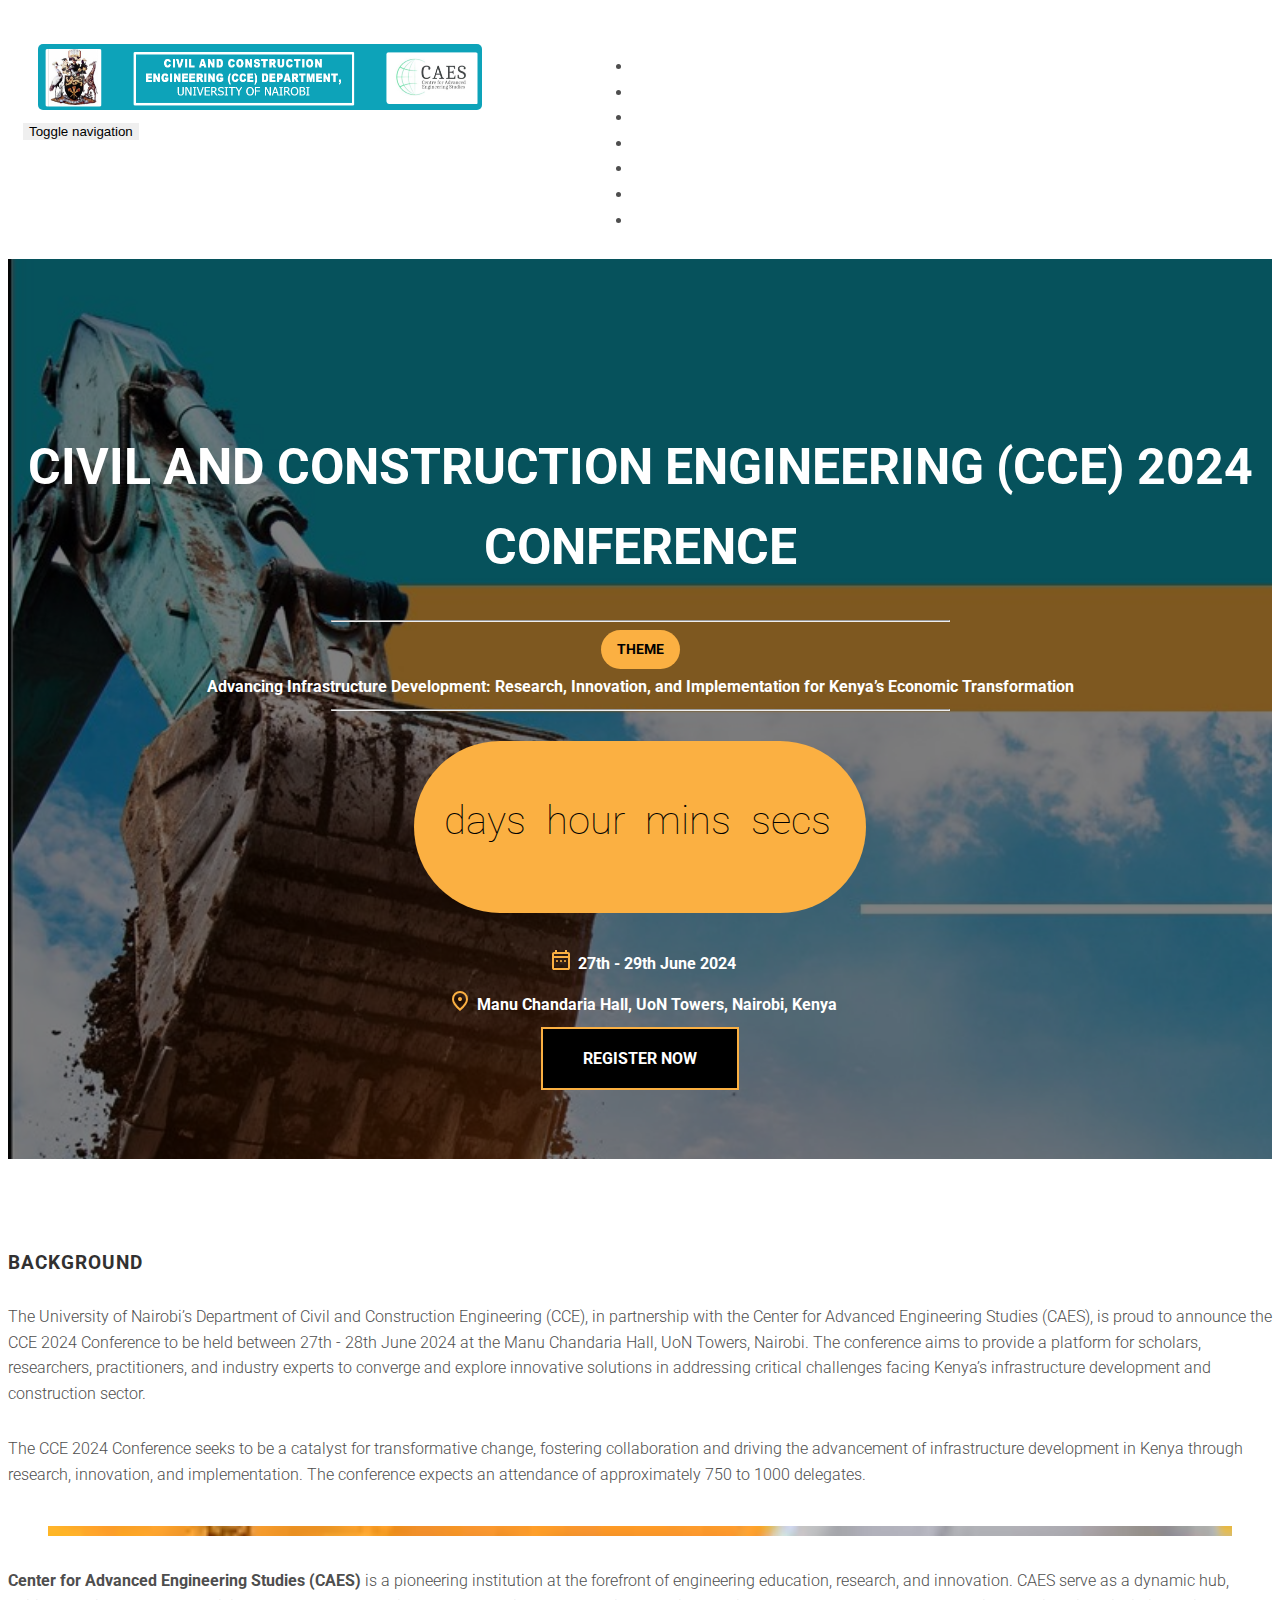
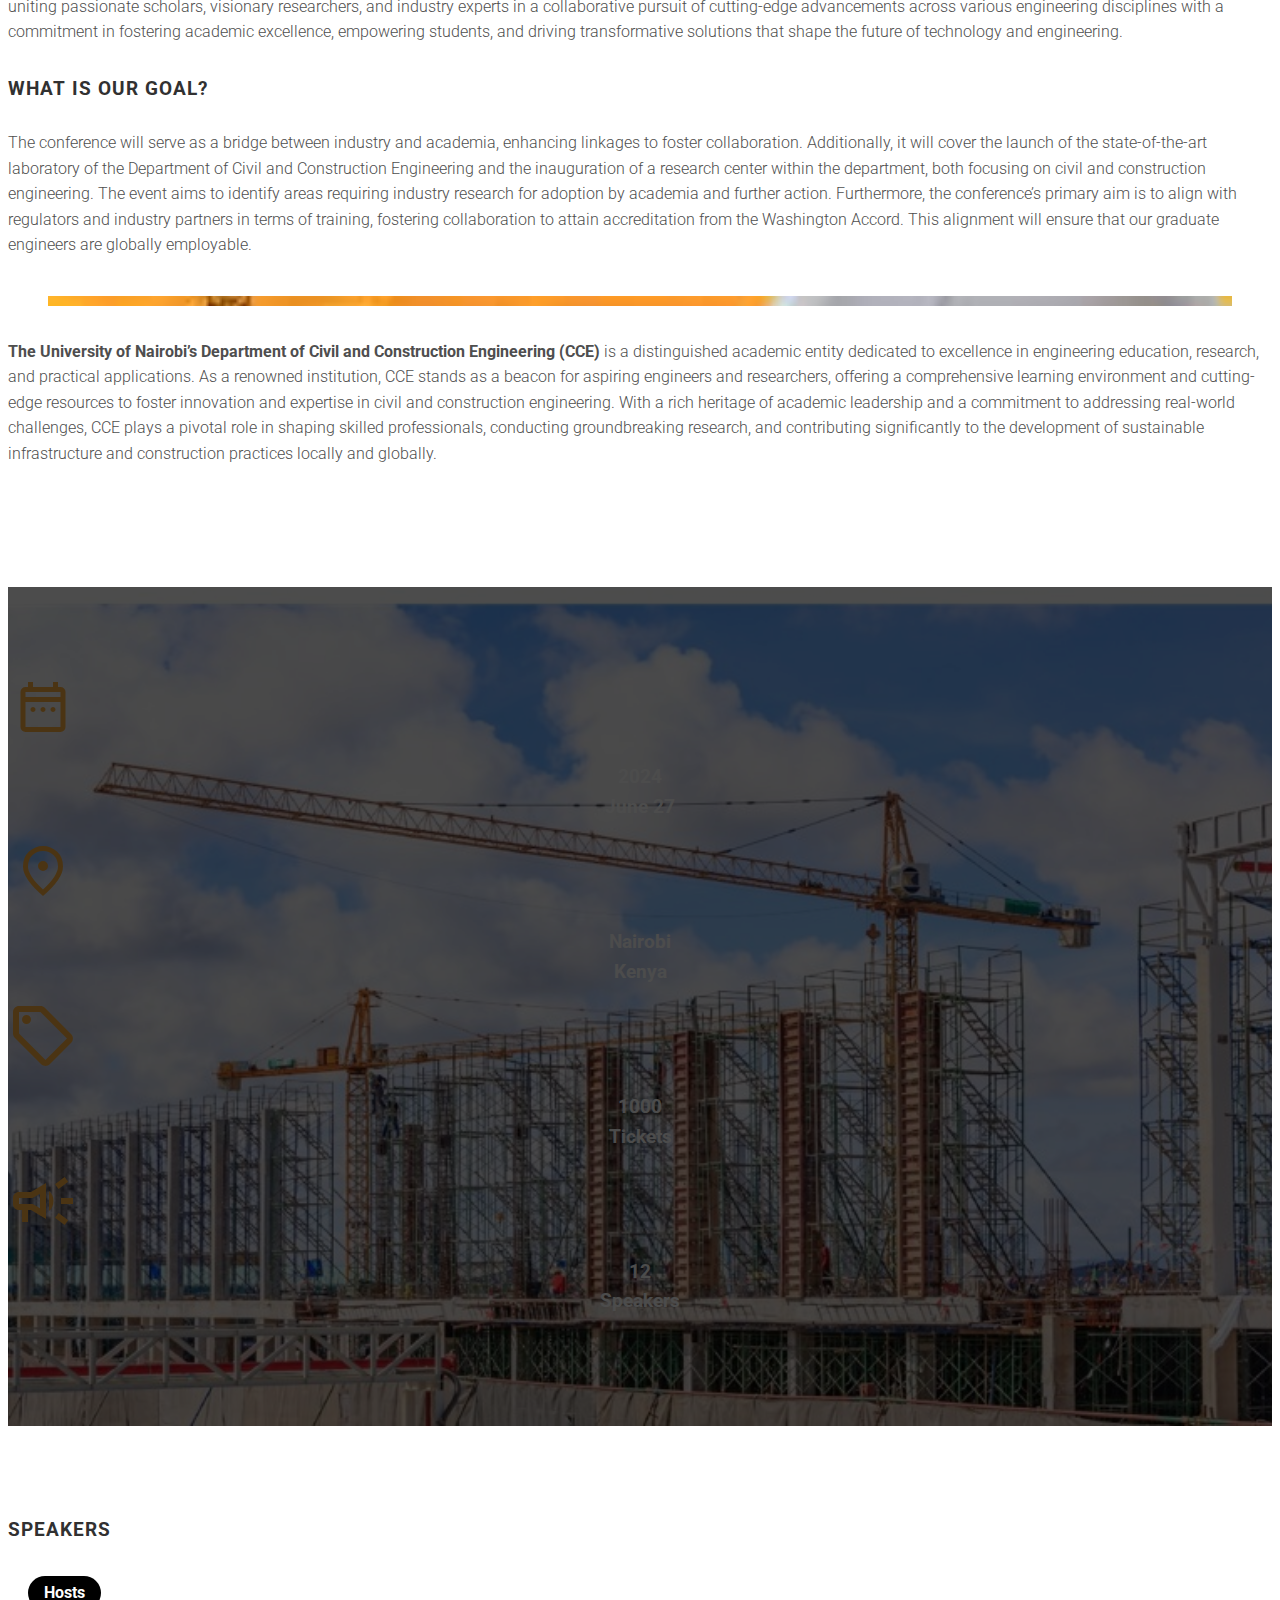
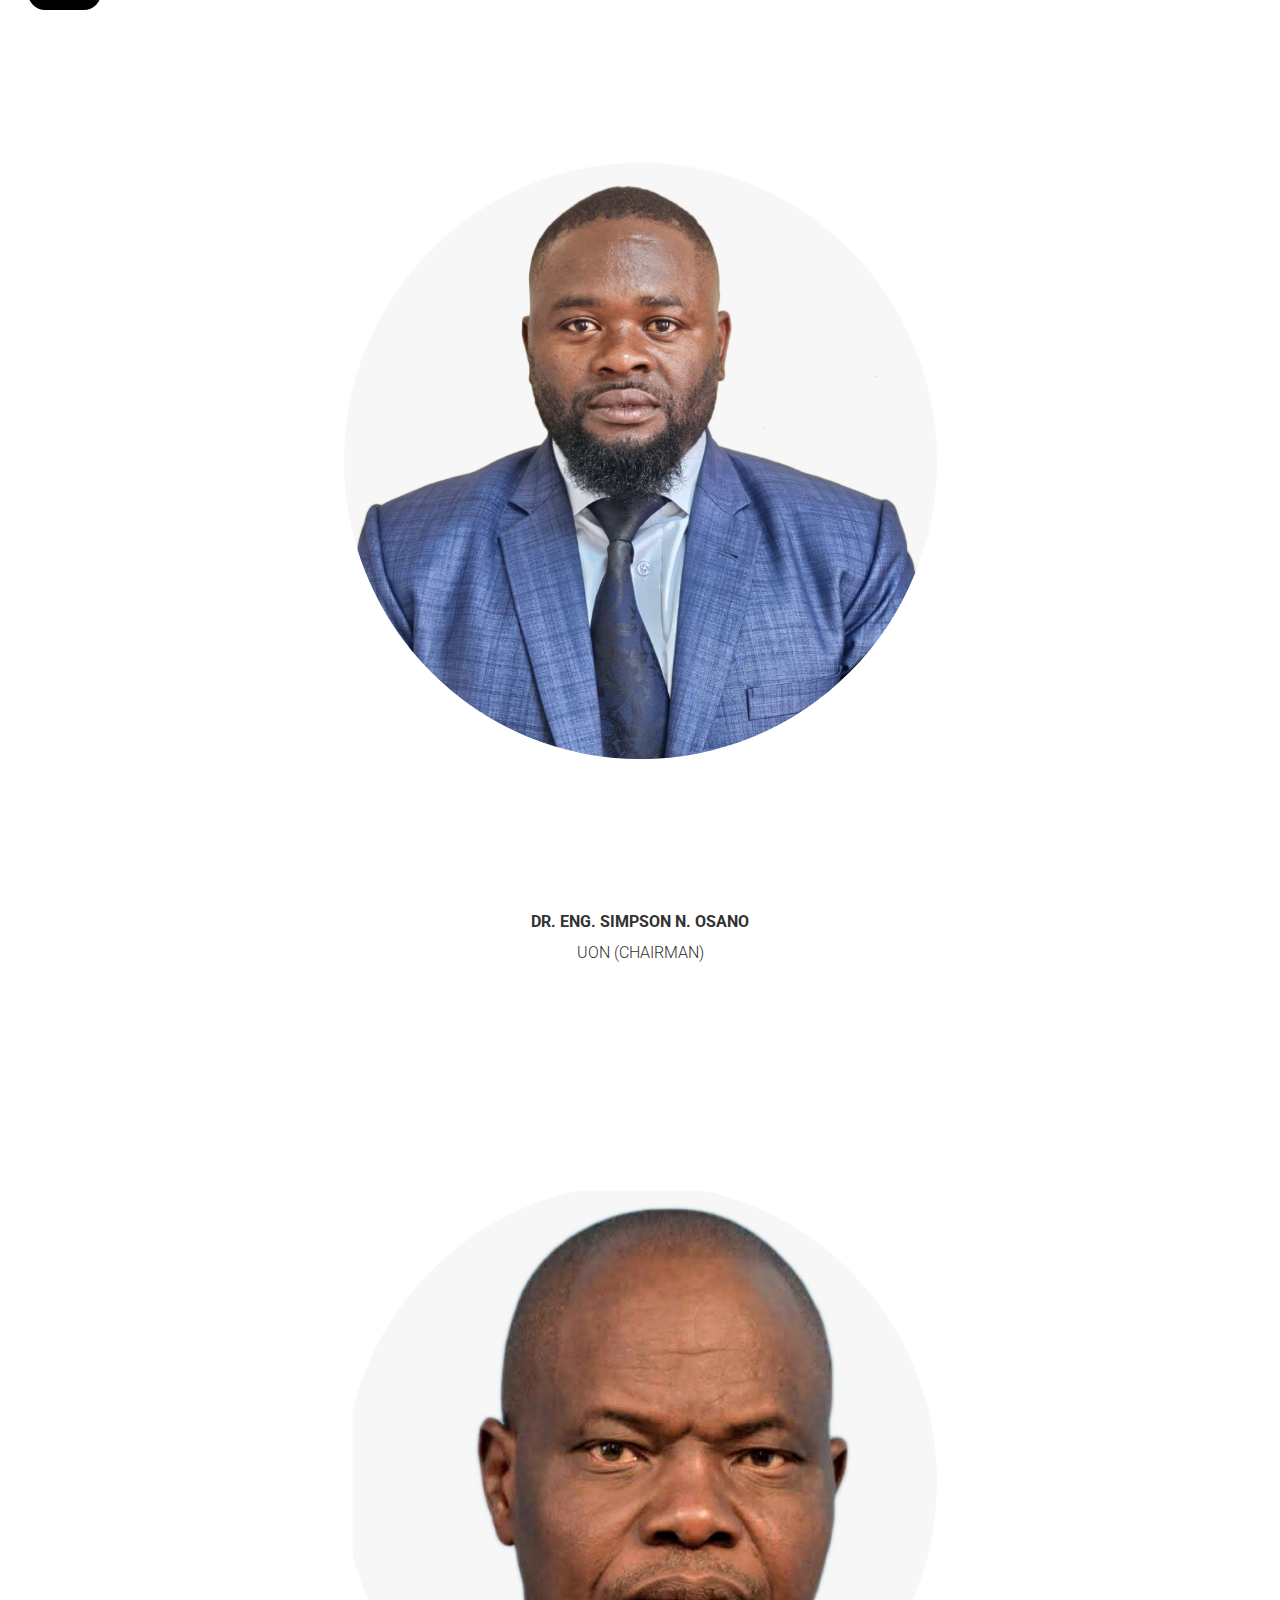
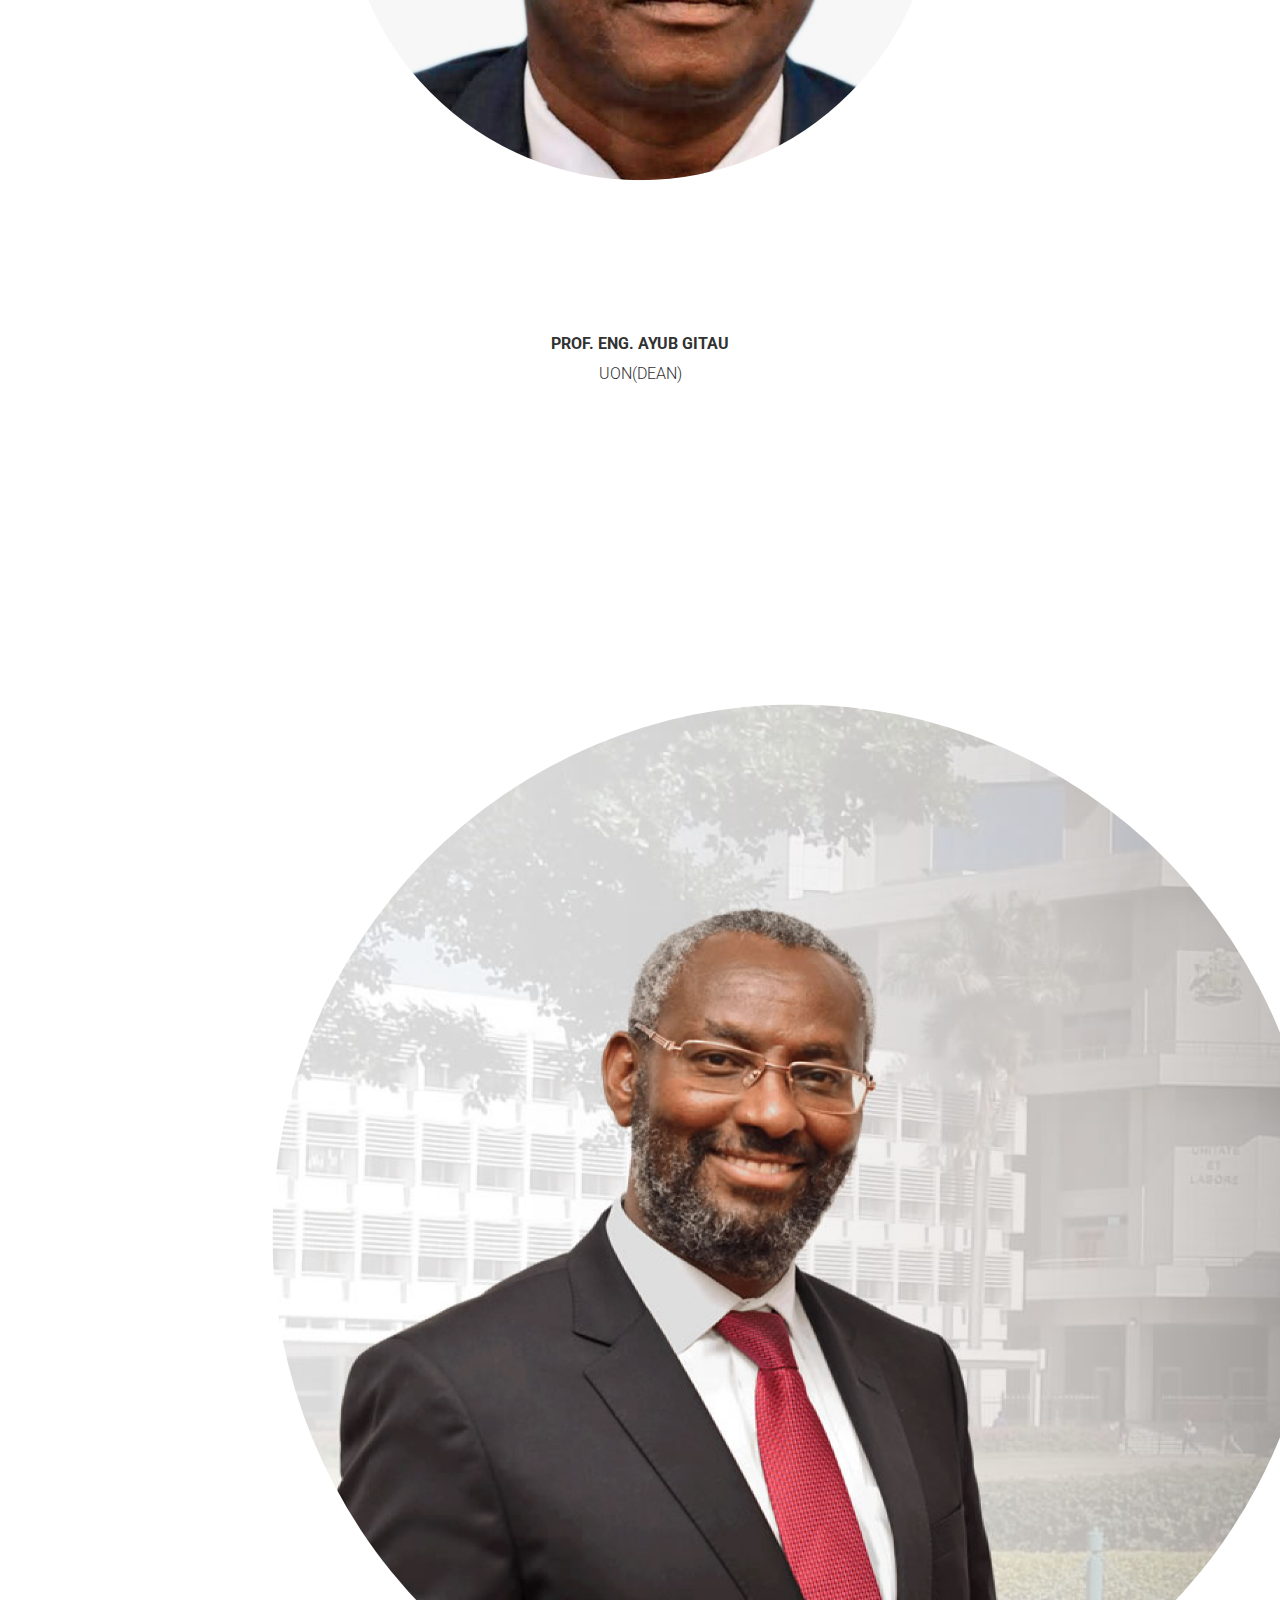
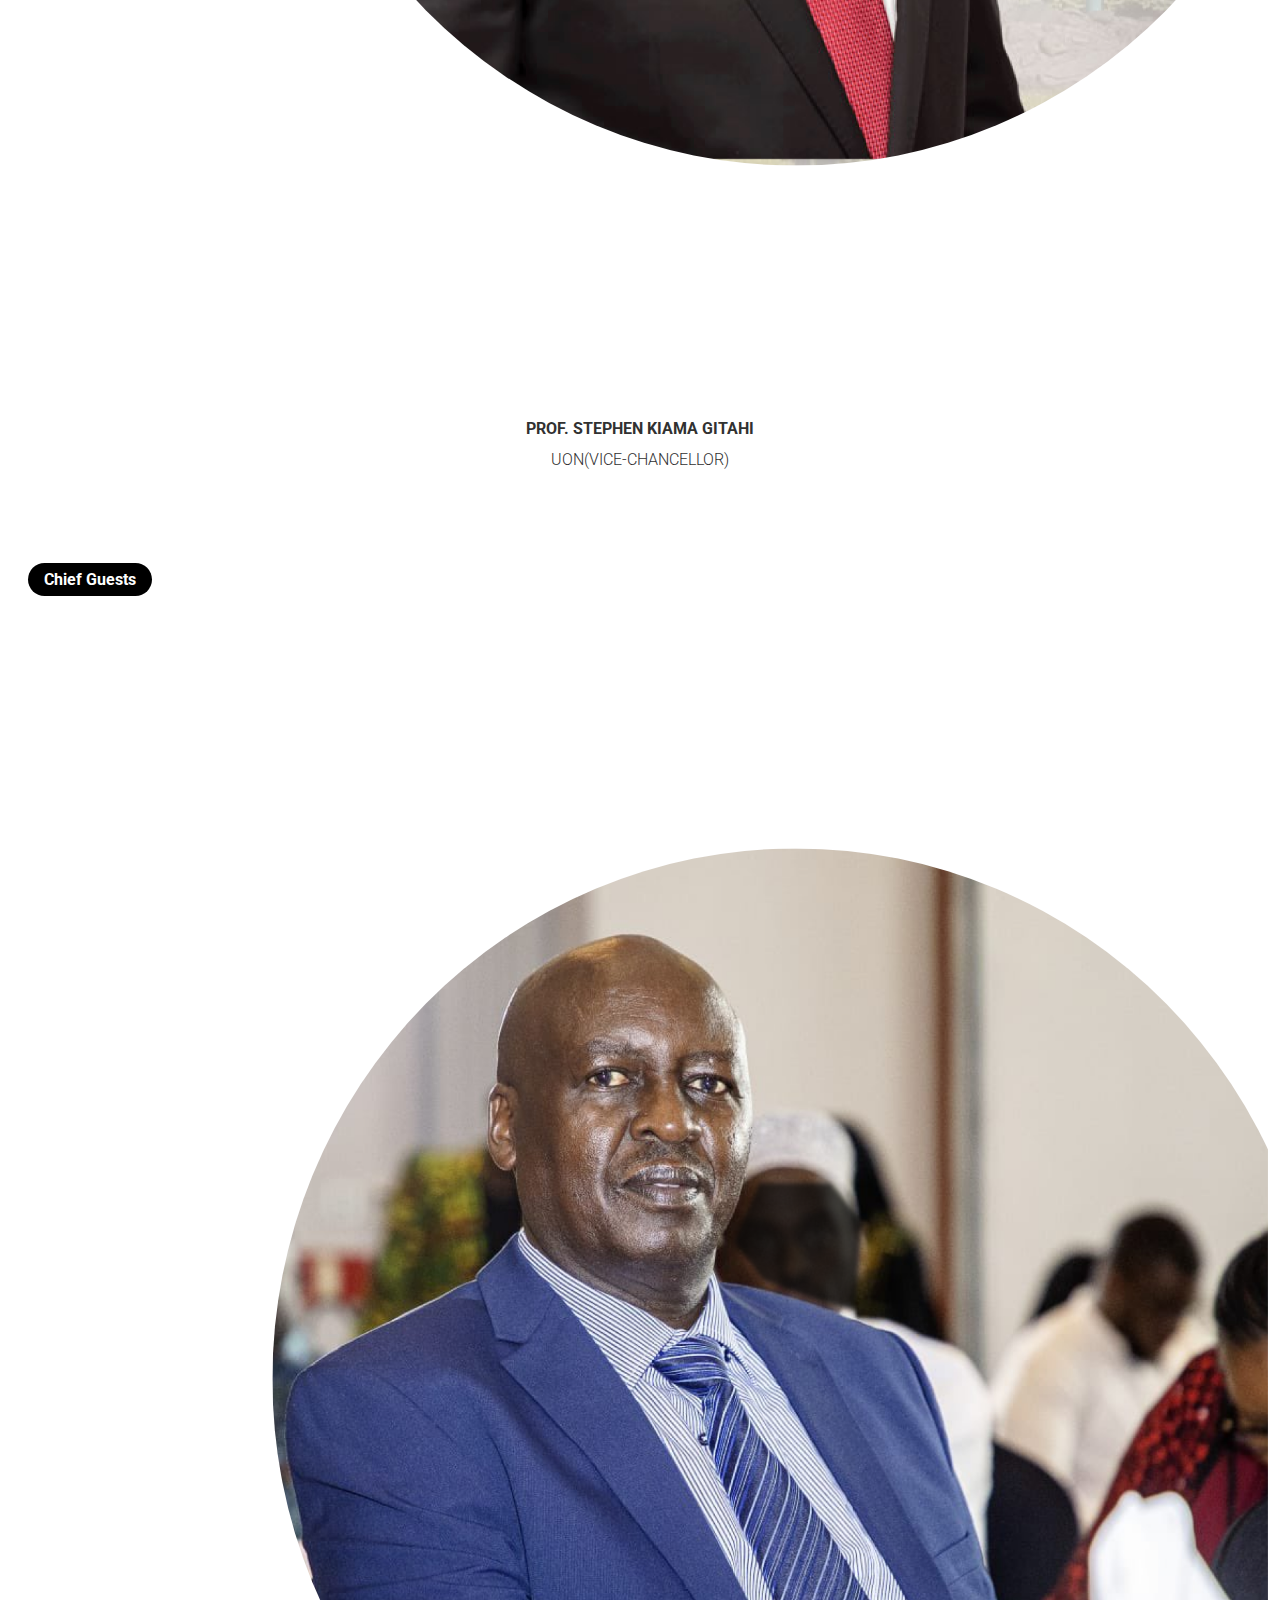
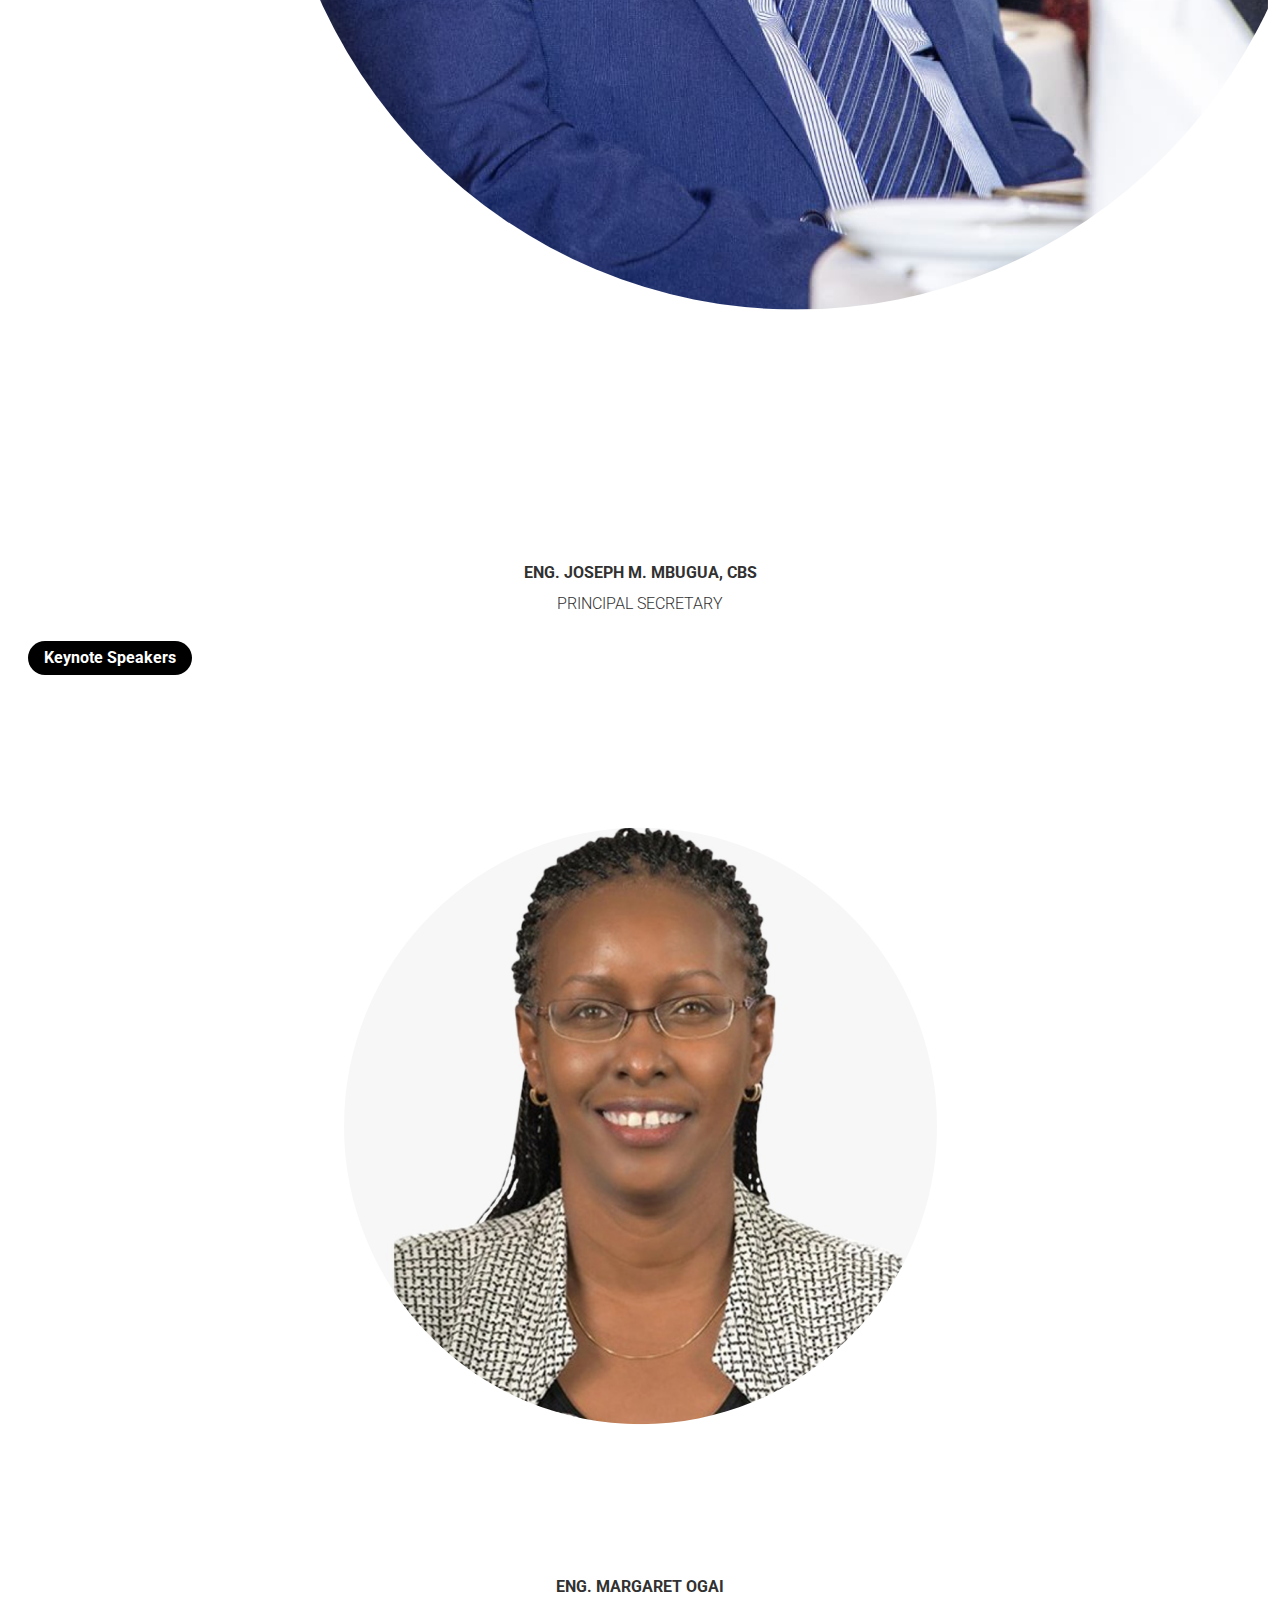
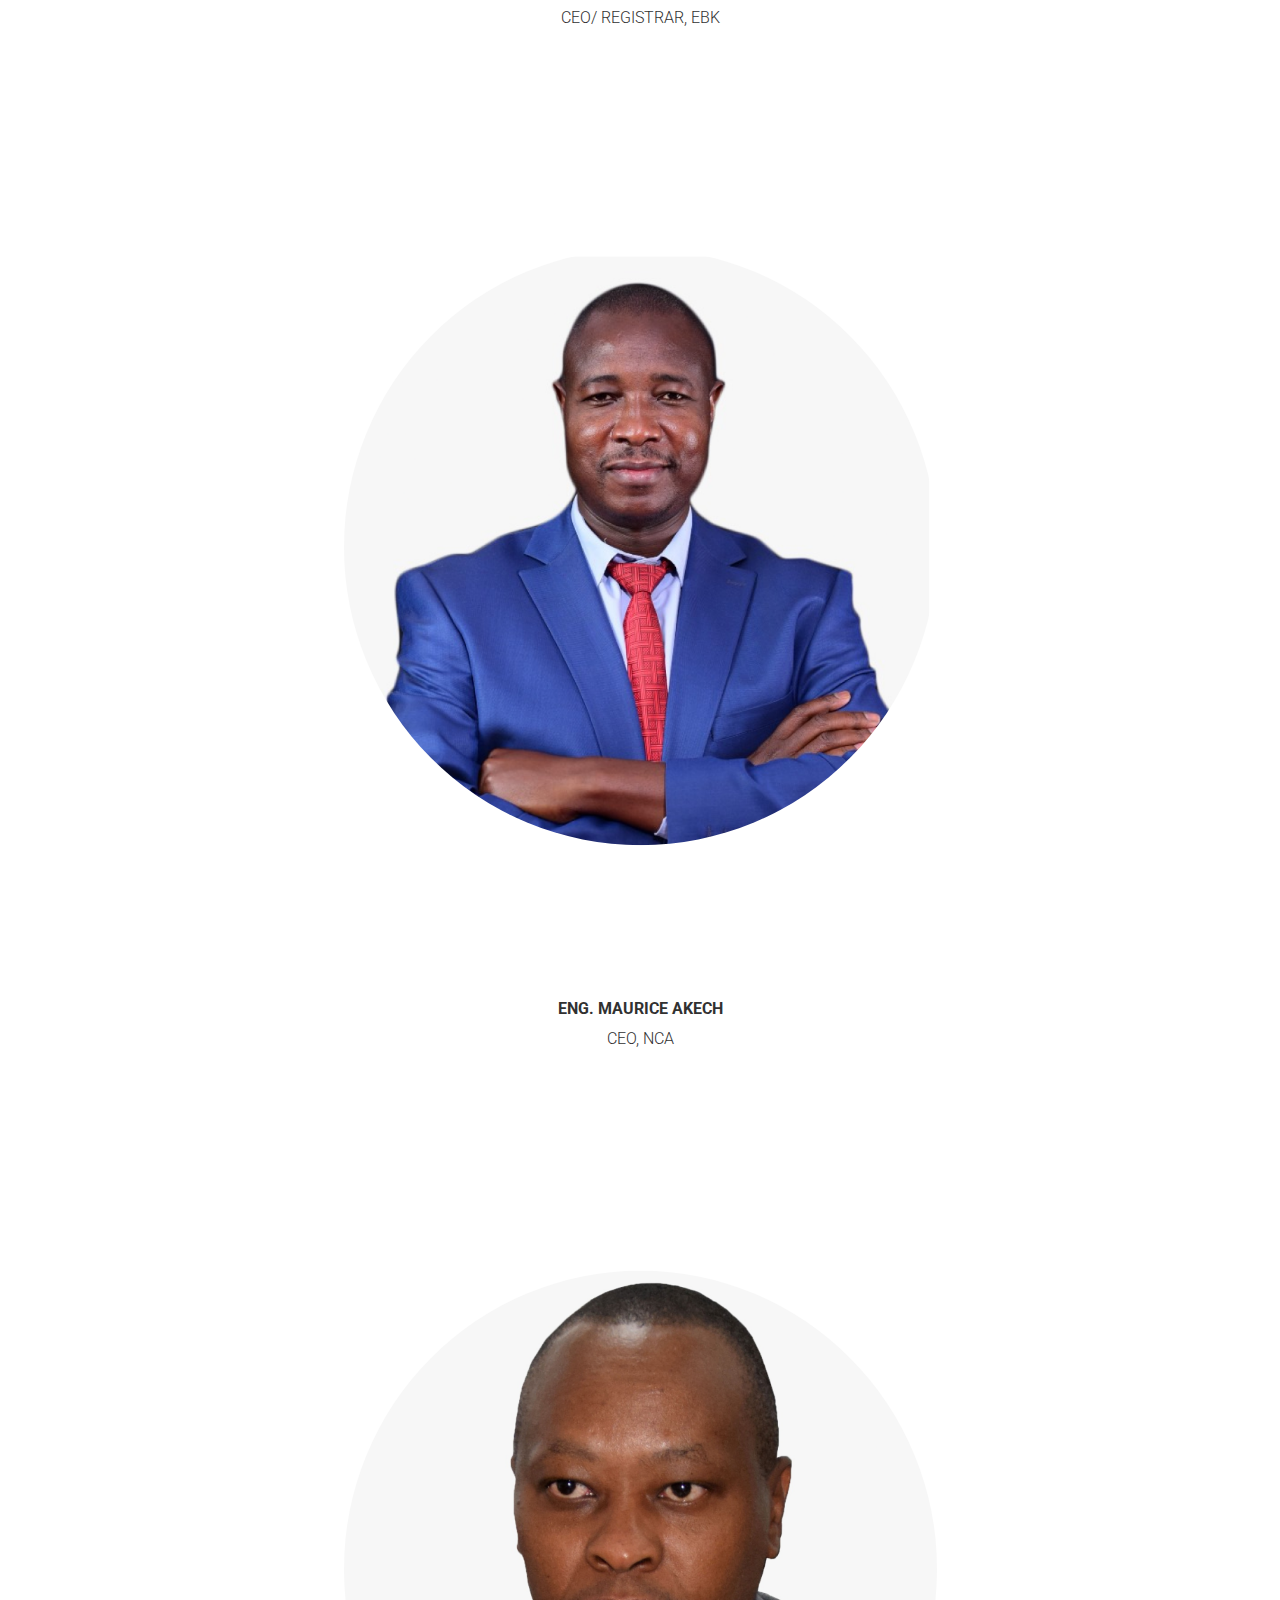
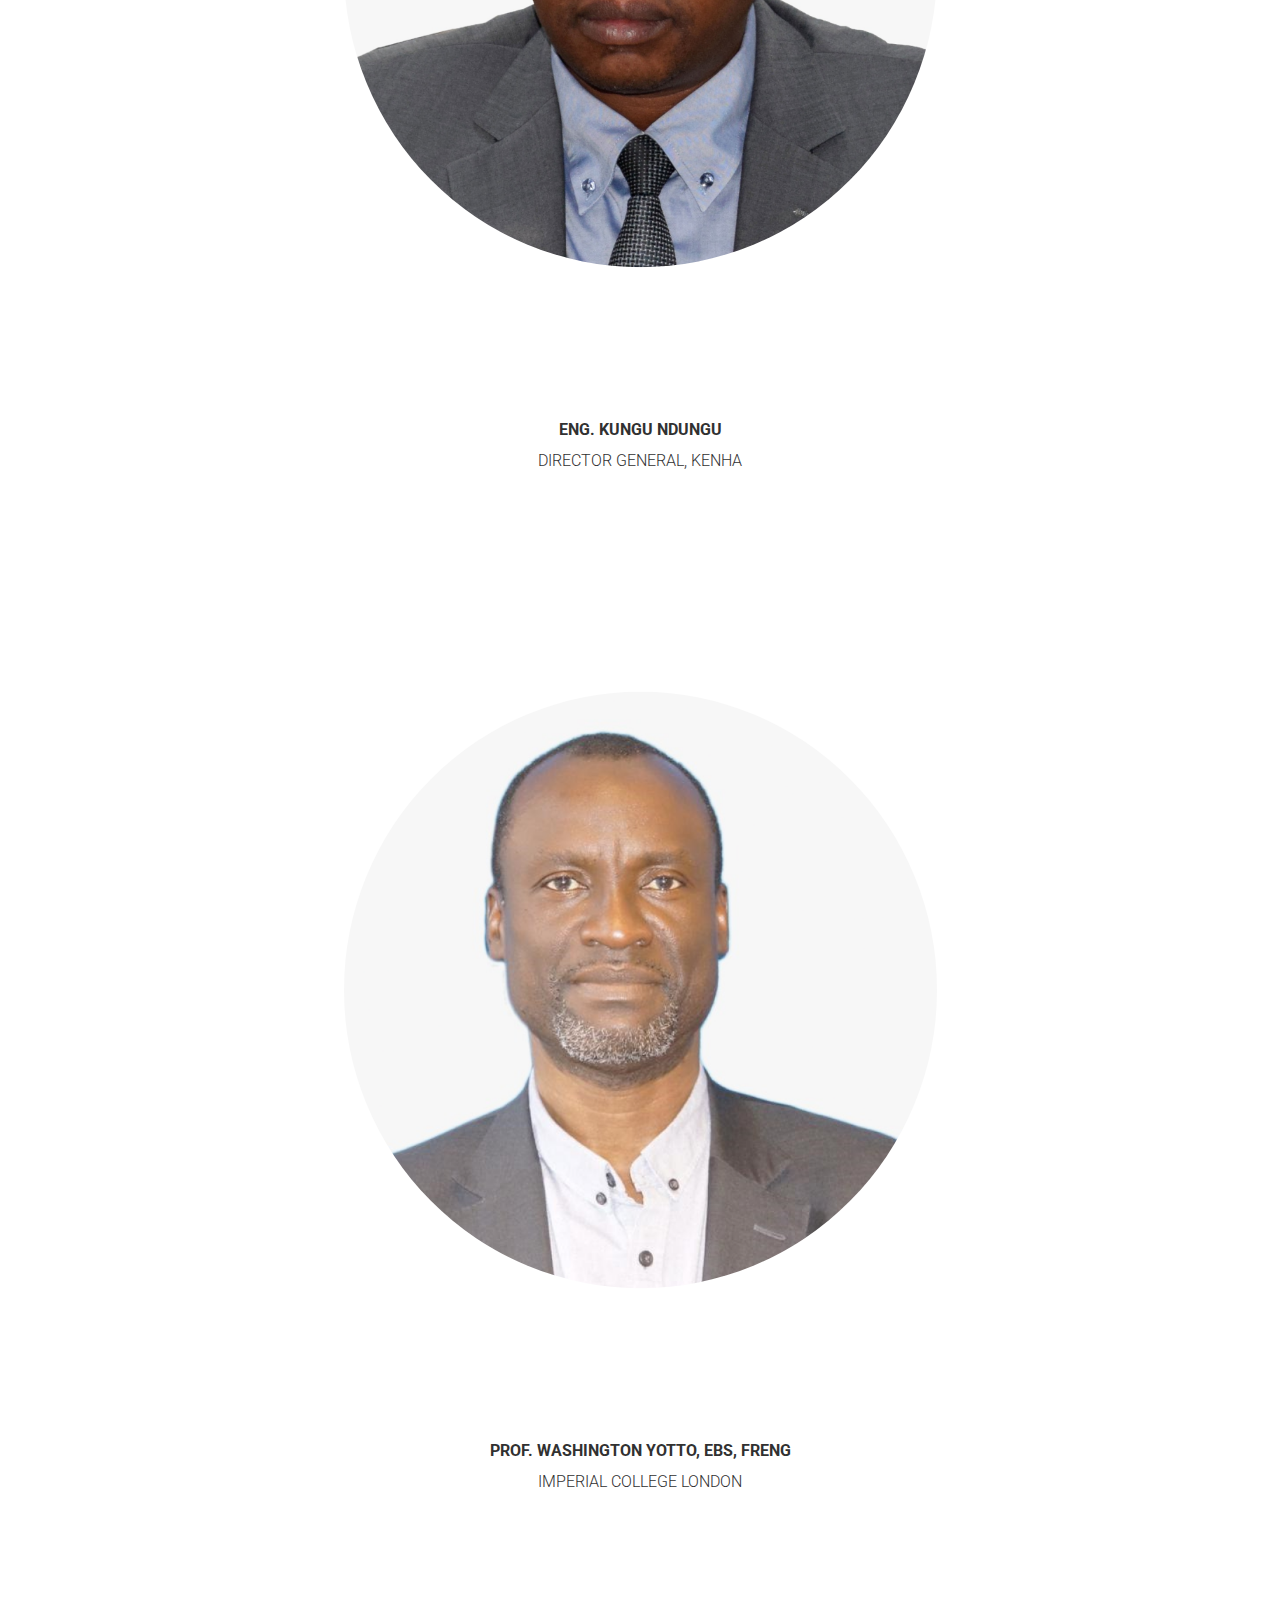
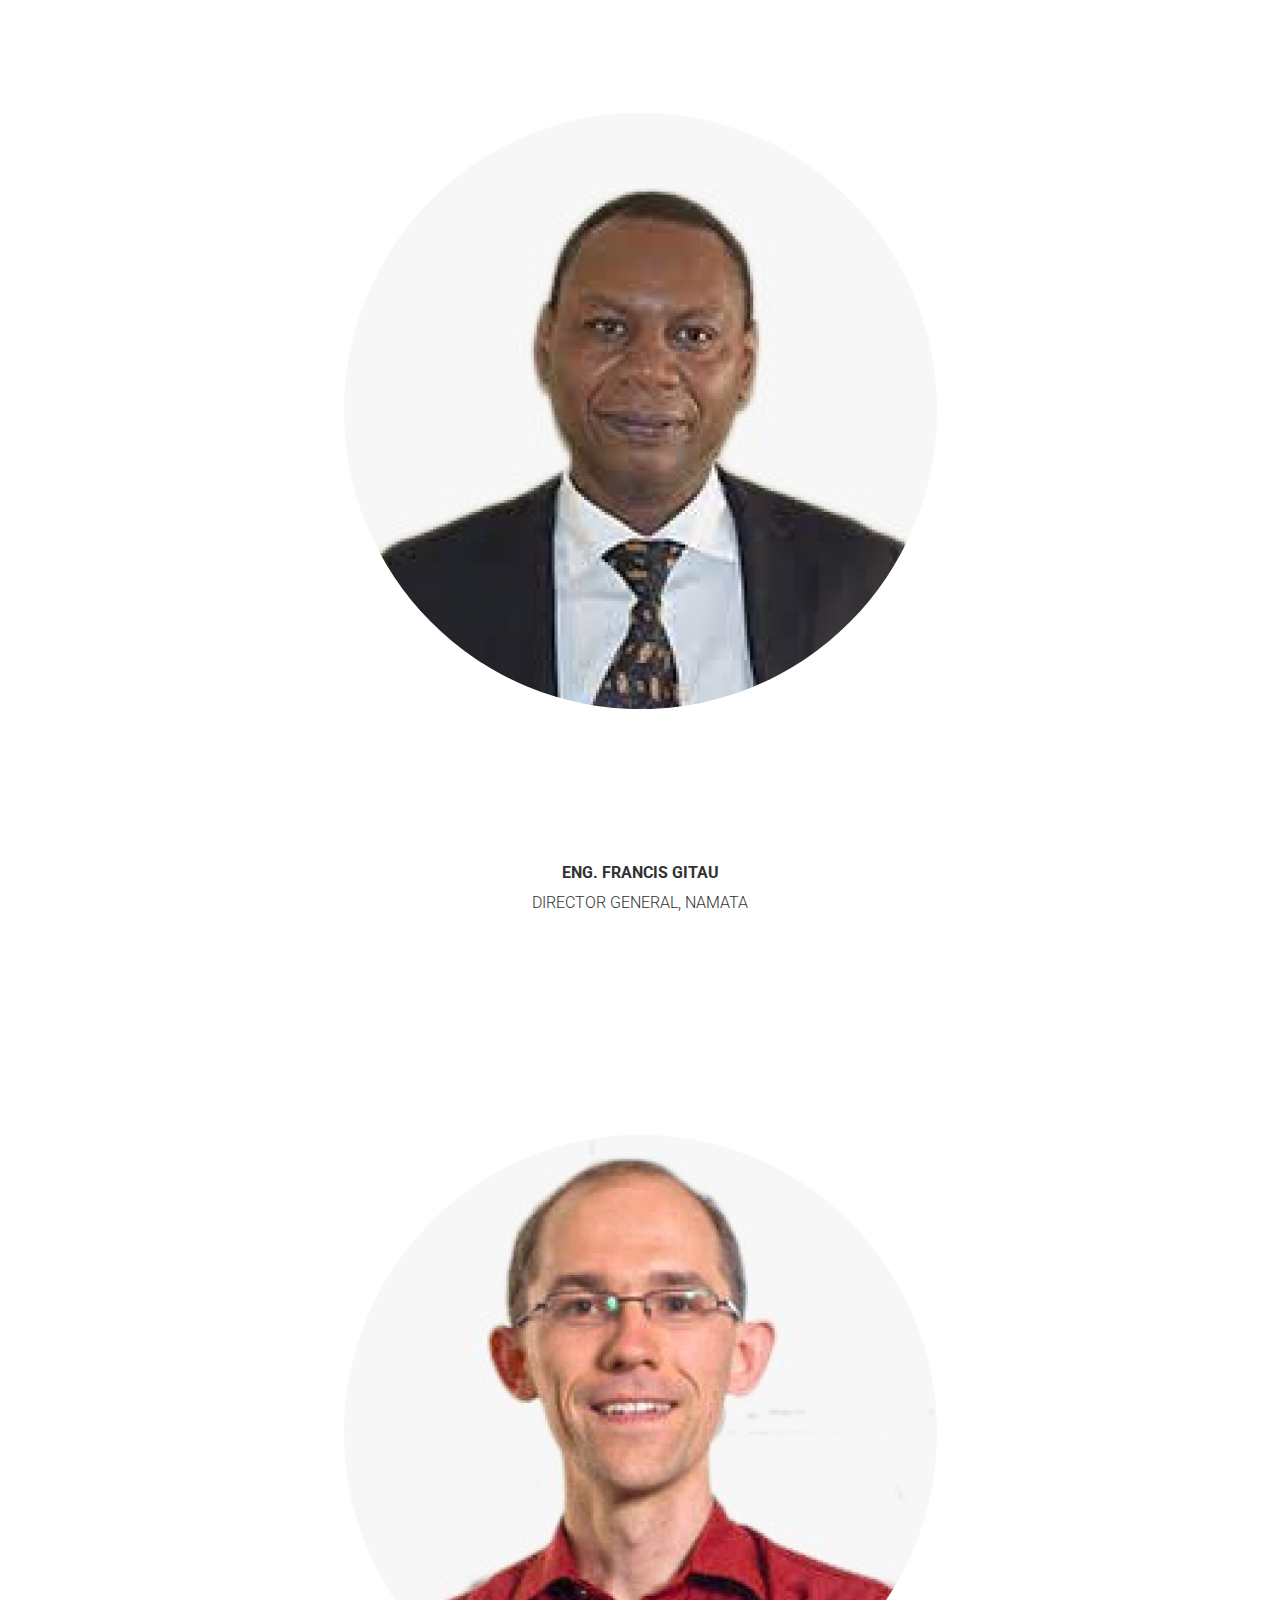
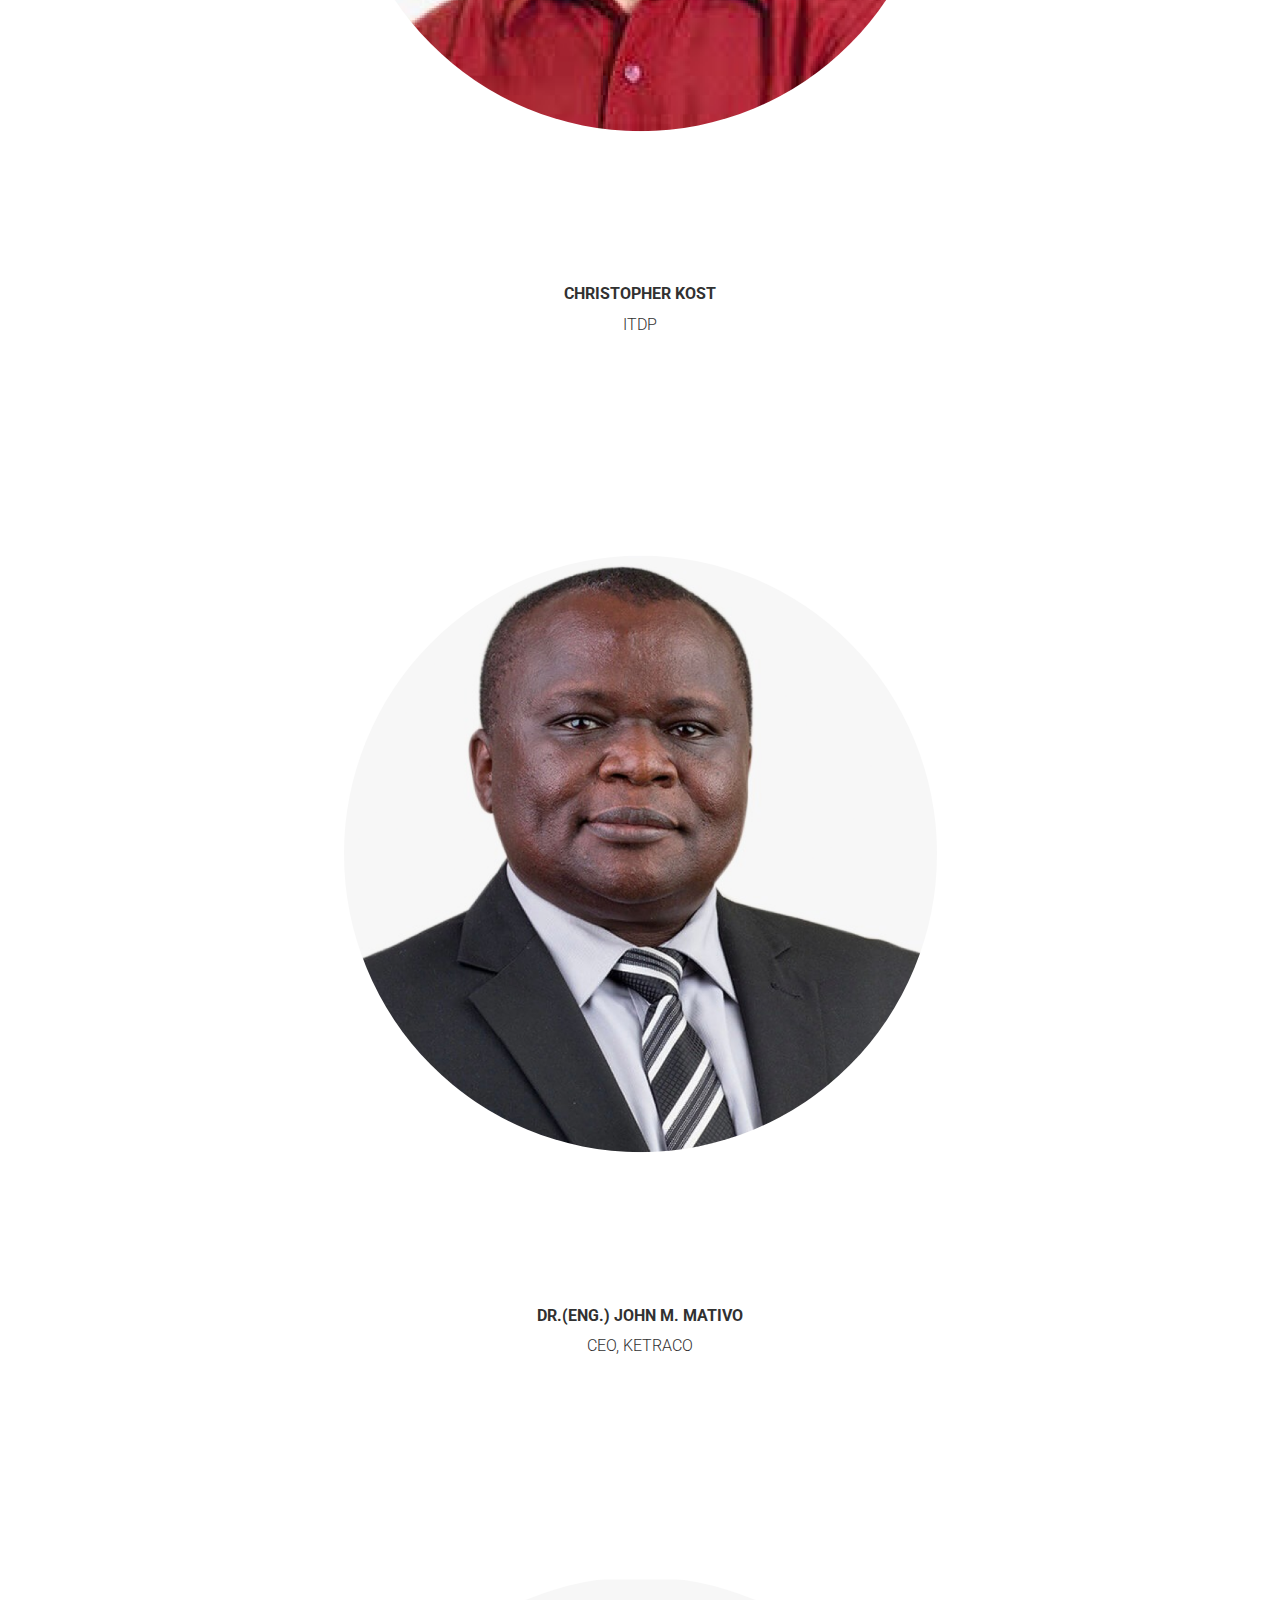
==== cec-conference/public/index.html @ 32a38f69 "updates on speakers" ====
<!DOCTYPE html>
<html lang="en">

<head>
    <meta charset="utf-8">
    <meta http-equiv="X-UA-Compatible" content="IE=edge">
    <meta name="viewport" content="width=device-width, initial-scale=1">
    <title>CCE 2024 CONFERENCE</title>
    <!-- css -->
    <link rel="stylesheet" href="./bower_components/bootstrap/dist/css/bootstrap.min.css">
    <link rel="stylesheet" href="./bower_components/ionicons/css/ionicons.min.css">
    <link rel="stylesheet" href="./assets/css/main.css">
</head>

<body data-spy="scroll" data-target="#site-nav">
    <nav id="site-nav" class="navbar navbar-fixed-top navbar-custom">
        <div class="container" id="nav-container">
            <div class="navbar-header">
                <!-- logo -->
                <div class="site-branding">
                    <a class="logo" href="./index.html">
                        <!-- logo image  -->
                        <img class="cceLogo" src="./assets/images/logo.png" alt="Logo">
                        <a CIVIL AND CONSTRUCTION ENGINEERING (CCE) 2024 CONFERENCE>
                        </a>
                </div>
                <button type="button" class="navbar-toggle collapsed" data-toggle="collapse" data-target="#navbar-items"
                    aria-expanded="false">
                    <span class="sr-only">Toggle navigation</span>
                    <span class="icon-bar"></span>
                    <span class="icon-bar"></span>
                    <span class="icon-bar"></span>
                </button>
            </div><!-- /.navbar-header -->
            <div class="collapse navbar-collapse" id="navbar-items">
                <ul class="nav navbar-nav navbar-right">
                    <!-- navigation menu -->
                    <li class="active"><a data-scroll href="#about">About</a></li>
                    <li><a data-scroll href="#speakers">Speakers</a></li>
                    <li><a data-scroll href="#schedule">Schedule</a></li>
                    <li><a data-scroll href="#partner">Partner</a></li>
                    <li><a data-scroll href="#sponsorhip">Sponsorship</a></li>
                    <li><a data-scroll href="#faq">FAQ</a></li>
                    <li><a data-scroll href="#photos">Photos</a></li>
                </ul>
            </div>
        </div><!-- /.container -->
    </nav>

    <header id="site-header" class="site-header valign-center">
        <div class="intro">
            <!-- <h2>27th - 29th June 2024 | Manu Chandaria Hall, UoN Towers, Nairobi</h2> -->
            <h1 class="event-name">CIVIL AND CONSTRUCTION ENGINEERING (CCE) 2024 CONFERENCE </h1>
            <hr>
            <div class="theme">THEME</div>
            <p class="event-theme">Advancing Infrastructure Development: Research, Innovation, and Implementation for
                Kenya’s Economic Transformation </p>
            <hr>
            <div class="countdown">
                <h1 id="count">
                    <!-- days -->
                    <span id="days"></span>
                    <span class="time">days</span>
                    <!-- hours -->
                    <span id="hours"></span>
                    <span class="time">hour</span>
                    <!-- minutes -->
                    <span id="minutes"></span>
                    <span class="time">mins</span>
                    <!-- seconds -->
                    <span id="seconds"></span>
                    <span class="time">secs</span>
                </h1>
            </div>
            <!-- date & locations -->

            <div class="date-location">
                <div class="location">
                    <span class="icon">
                        <svg xmlns="http://www.w3.org/2000/svg" height="24" viewBox="0 -960 960 960" width="24">
                            <path
                                d="M320-400q-17 0-28.5-11.5T280-440q0-17 11.5-28.5T320-480q17 0 28.5 11.5T360-440q0 17-11.5 28.5T320-400Zm160 0q-17 0-28.5-11.5T440-440q0-17 11.5-28.5T480-480q17 0 28.5 11.5T520-440q0 17-11.5 28.5T480-400Zm160 0q-17 0-28.5-11.5T600-440q0-17 11.5-28.5T640-480q17 0 28.5 11.5T680-440q0 17-11.5 28.5T640-400ZM200-80q-33 0-56.5-23.5T120-160v-560q0-33 23.5-56.5T200-800h40v-80h80v80h320v-80h80v80h40q33 0 56.5 23.5T840-720v560q0 33-23.5 56.5T760-80H200Zm0-80h560v-400H200v400Zm0-480h560v-80H200v80Zm0 0v-80 80Z" />
                        </svg> </span>
                    <div class="date-location-text"> 27th - 29th June 2024 </div>

                </div>
            </div>

            <div class="date-location">
                <div class="location">
                    <span class="icon">
                        <svg xmlns="http://www.w3.org/2000/svg" height="24" viewBox="0 -960 960 960" width="24">
                            <path
                                d="M480-480q33 0 56.5-23.5T560-560q0-33-23.5-56.5T480-640q-33 0-56.5 23.5T400-560q0 33 23.5 56.5T480-480Zm0 294q122-112 181-203.5T720-552q0-109-69.5-178.5T480-800q-101 0-170.5 69.5T240-552q0 71 59 162.5T480-186Zm0 106Q319-217 239.5-334.5T160-552q0-150 96.5-239T480-880q127 0 223.5 89T800-552q0 100-79.5 217.5T480-80Zm0-480Z" />
                        </svg> </span>
                    <div class="date-location-text"> Manu Chandaria Hall, UoN Towers, Nairobi, Kenya</div>
                </div>
            </div>
            <div class="register">
                <a class="register-btn btn" data-scroll href="#registration">Register Now</a>
            </div>
        </div>
    </header>
    <section id="about" class="section about">
        <div class="container">
            <div class="row">
                <div class="col-sm-6">
                    <h3 class="section-title">Background</h3>
                    <p>The University of Nairobi’s Department of Civil and Construction Engineering (CCE), in
                        partnership with the Center for Advanced Engineering Studies (CAES), is proud to announce the
                        CCE 2024 Conference to be held between 27th - 28th June 2024 at the Manu Chandaria Hall, UoN
                        Towers, Nairobi. The conference aims to provide a platform for scholars, researchers,
                        practitioners, and industry experts to converge and explore innovative solutions in addressing
                        critical challenges facing Kenya’s infrastructure development and construction sector.</p>
                    <p>The CCE 2024 Conference seeks to be a catalyst for transformative change, fostering collaboration
                        and driving the advancement of infrastructure development in Kenya through research, innovation,
                        and implementation. The conference expects an attendance of approximately 750 to 1000 delegates.
                    </p>
                    <figure>
                        <img alt="" class="about-us" src="./assets/images/about-us.jpeg">
                    </figure>
                    <div class="">
                        <p>
                            <span class="info">Center for Advanced Engineering Studies (CAES)</span>
                            is a pioneering institution at the forefront
                            of engineering education, research, and innovation. CAES serve as a dynamic hub, uniting
                            passionate scholars, visionary researchers, and industry experts in a collaborative pursuit
                            of cutting-edge advancements across various engineering disciplines with a commitment in
                            fostering academic excellence, empowering students, and driving transformative solutions
                            that shape the future of technology and engineering.
                        </p>
                    </div>
                </div><!-- /.col-sm-6 -->
                <div class="col-sm-6">
                    <h3 class="section-title multiple-title">What is Our Goal?</h3>
                    <p>The conference will serve as a bridge between industry and academia, enhancing linkages to foster
                        collaboration. Additionally, it will cover the launch of the state-of-the-art laboratory of the
                        Department of Civil and Construction Engineering and the inauguration of a research center
                        within the department, both focusing on civil and construction engineering. The event aims to
                        identify areas requiring industry research for adoption by academia and further action.
                        Furthermore, the conference’s primary aim is to align with regulators and industry partners in
                        terms of training, fostering collaboration to attain accreditation from the Washington Accord.
                        This alignment will ensure that our graduate engineers are globally employable.
                    </p>

                    <figure>
                        <img alt="" class="about-us" src="./assets/images/about-us.jpeg">
                    </figure>
                    <div class=" ">
                        <p>
                            <span class="info">The University of Nairobi’s Department of Civil and Construction
                                Engineering (CCE)</span>
                            is a distinguished academic entity dedicated to excellence in engineering education,
                            research,
                            and practical applications. As a renowned institution, CCE stands as a beacon for aspiring
                            engineers and researchers, offering a comprehensive learning environment and cutting-edge
                            resources to foster innovation and expertise in civil and construction engineering. With a
                            rich heritage of academic leadership and a commitment to addressing real-world challenges,
                            CCE plays a pivotal role in shaping skilled professionals, conducting groundbreaking
                            research, and contributing significantly to the development of sustainable infrastructure
                            and construction practices locally and globally.
                        </p>
                    </div>
                </div><!-- /.col-sm-6 -->
            </div><!-- /.row -->
        </div><!-- /.container -->
    </section>
    <section id="facts" class="section bg-image-1 facts text-center">
        <div class="container">
            <div class="row">
                <div class="col-sm-3">
                    <span class="icon">
                        <svg xmlns="http://www.w3.org/2000/svg" height="60" viewBox="0 -960 960 960" width="60">
                            <path
                                d="M320-400q-17 0-28.5-11.5T280-440q0-17 11.5-28.5T320-480q17 0 28.5 11.5T360-440q0 17-11.5 28.5T320-400Zm160 0q-17 0-28.5-11.5T440-440q0-17 11.5-28.5T480-480q17 0 28.5 11.5T520-440q0 17-11.5 28.5T480-400Zm160 0q-17 0-28.5-11.5T600-440q0-17 11.5-28.5T640-480q17 0 28.5 11.5T680-440q0 17-11.5 28.5T640-400ZM200-80q-33 0-56.5-23.5T120-160v-560q0-33 23.5-56.5T200-800h40v-80h80v80h320v-80h80v80h40q33 0 56.5 23.5T840-720v560q0 33-23.5 56.5T760-80H200Zm0-80h560v-400H200v400Zm0-480h560v-80H200v80Zm0 0v-80 80Z" />
                        </svg> </span>
                    <h3 class="facts-text">2024<br>June 27</h3>
                </div>
                <div class="col-sm-3">
                    <span class="icon">
                        <svg xmlns="http://www.w3.org/2000/svg" height="60" viewBox="0 -960 960 960" width="60">
                            <path
                                d="M480-480q33 0 56.5-23.5T560-560q0-33-23.5-56.5T480-640q-33 0-56.5 23.5T400-560q0 33 23.5 56.5T480-480Zm0 294q122-112 181-203.5T720-552q0-109-69.5-178.5T480-800q-101 0-170.5 69.5T240-552q0 71 59 162.5T480-186Zm0 106Q319-217 239.5-334.5T160-552q0-150 96.5-239T480-880q127 0 223.5 89T800-552q0 100-79.5 217.5T480-80Zm0-480Z" />
                        </svg> </span>
                    <h3 class="facts-text">Nairobi<br>Kenya</h3>
                </div>
                <div class="col-sm-3">
                    <span class="icon">
                        <svg width="60" height="60" viewBox="0 0 20 20" fill="none" xmlns="http://www.w3.org/2000/svg">
                            <path
                                d="M19.4 12.25L12.25 19.4C12.05 19.6 11.825 19.75 11.575 19.85C11.325 19.95 11.075 20 10.825 20C10.575 20 10.325 19.95 10.075 19.85C9.825 19.75 9.6 19.6 9.4 19.4L0.575 10.575C0.391667 10.3917 0.25 10.1792 0.15 9.9375C0.05 9.69583 0 9.44167 0 9.175V2C0 1.45 0.195833 0.979167 0.5875 0.5875C0.979167 0.195833 1.45 0 2 0H9.175C9.44167 0 9.7 0.0541667 9.95 0.1625C10.2 0.270833 10.4167 0.416667 10.6 0.6L19.4 9.425C19.6 9.625 19.7458 9.85 19.8375 10.1C19.9292 10.35 19.975 10.6 19.975 10.85C19.975 11.1 19.9292 11.3458 19.8375 11.5875C19.7458 11.8292 19.6 12.05 19.4 12.25ZM10.825 18L17.975 10.85L9.15 2H2V9.15L10.825 18ZM4.5 6C4.91667 6 5.27083 5.85417 5.5625 5.5625C5.85417 5.27083 6 4.91667 6 4.5C6 4.08333 5.85417 3.72917 5.5625 3.4375C5.27083 3.14583 4.91667 3 4.5 3C4.08333 3 3.72917 3.14583 3.4375 3.4375C3.14583 3.72917 3 4.08333 3 4.5C3 4.91667 3.14583 5.27083 3.4375 5.5625C3.72917 5.85417 4.08333 6 4.5 6Z"
                                fill="#FBB042" />
                        </svg>

                    </span>
                    <h3 class="facts-text">1000<br>Tickets</h3>
                </div>
                <div class="col-sm-3">
                    <span class="icon">
                        <svg width="60" height="60" viewBox="0 0 20 16" fill="none" xmlns="http://www.w3.org/2000/svg">
                            <path
                                d="M16 9V7H20V9H16ZM17.2 16L14 13.6L15.2 12L18.4 14.4L17.2 16ZM15.2 4L14 2.4L17.2 0L18.4 1.6L15.2 4ZM3 15V11H2C1.45 11 0.979167 10.8042 0.5875 10.4125C0.195833 10.0208 0 9.55 0 9V7C0 6.45 0.195833 5.97917 0.5875 5.5875C0.979167 5.19583 1.45 5 2 5H6L11 2V14L6 11H5V15H3ZM9 10.45V5.55L6.55 7H2V9H6.55L9 10.45ZM12 11.35V4.65C12.45 5.05 12.8125 5.5375 13.0875 6.1125C13.3625 6.6875 13.5 7.31667 13.5 8C13.5 8.68333 13.3625 9.3125 13.0875 9.8875C12.8125 10.4625 12.45 10.95 12 11.35Z"
                                fill="#FBB042" />
                        </svg>
                    </span>
                    <h3 class="facts-text">12<br>Speakers</h3>
                </div>
            </div><!-- row -->
        </div><!-- container -->
    </section>
    <section id="speakers" class="section speakers">
        <div class="container">
            <div class="row">
                <div class="col-md-12">
                    <h3 class="section-title">Speakers</h3>
                </div>
            </div>
            <!-- Hosts -->
            <h3 class="speaker-subsection">Hosts</h3>
            <div class="row">
                <div class="col-md-4">
                    <div class="speaker">
                        <figure>
                            <img alt="" class="speaker-img img-responsive center-block"
                                src="./assets/images/speakers/speaker-1.png">
                        </figure>
                        <h4>Dr. Eng. Simpson N. Osano</h4>
                        <p>UON (chairman)</p>
                        <ul class="social-block">
                            <li><a href="https://www.linkedin.com/in/dr-eng-simpson-osano-4a080322/" target="_blank"><i
                                        class="ion-social-linkedin-outline"></i></a></li>
                        </ul>
                    </div>
                    <!-- /.speaker -->
                </div><!-- /.col-md-4 -->

                <div class="col-md-4">
                    <div class="speaker">
                        <figure>
                            <img alt="" class="speaker-img-min speaker-img img-responsive center-block"
                                src="./assets/images/speakers/speaker-5.png">
                        </figure>
                        <h4>Prof. Eng. Ayub Gitau</h4>
                        <p>UON(Dean)</p>
                        <ul class="social-block">
                            <li><a href="https://www.linkedin.com/in/ayub-gitau-ab34a4161/" target="_blank"><i
                                        class="ion-social-linkedin-outline"></i></a></li>
                        </ul>
                    </div>
                </div>
                <div class="col-md-4">
                    <div class="speaker">
                        <figure>
                            <img alt="" class="speaker-img-min speaker-img img-responsive center-block"
                                src="./assets/images/speakers/speaker-13.png">
                        </figure>
                        <h4>Prof. Stephen Kiama Gitahi</h4>
                        <p>UoN(Vice-chancellor)</p>
                        <ul class="social-block">
                            <li><a href="https://www.linkedin.com/in/chris-kost-35047015/" target="_blank"><i
                                        class="ion-social-linkedin-outline"></i></a></li>
                        </ul>
                    </div><!-- /.speaker -->
                </div><!-- /.col-md-4 -->
            </div><!-- /.row -->
            <!--  chief guest -->

            <h3 class="speaker-subsection">Chief Guests</h3>
            <div class="row">
                <div class="col-md-4">
                    <div class="speaker">
                        <figure>
                            <img alt="" class="speaker-img-min speaker-img img-responsive center-block"
                                src="./assets/images/speakers/ps-roads.png">
                        </figure>
                        <h4>Eng. Joseph M. Mbugua, CBS</h4>
                        <p>Principal Secretary</p>
                        <!-- <ul class="social-block"> -->
                        <!-- <li><a href="https://www.linkedin.com/in/chris-kost-35047015/" target="_blank"><i
                            class="ion-social-linkedin-outline"></i></a></li> -->
                        <!-- </ul> -->
                    </div><!-- /.speaker -->
                </div><!-- /.col-md-4 -->
            </div>
            <!-- keynote speakers -->
            <h3 class="speaker-subsection">Keynote Speakers</h3>
            <div class="row">
                <div class="col-md-4">
                    <div class="speaker">
                        <figure>
                            <img alt="" class="speaker-img img-responsive center-block"
                                src="./assets/images/speakers/speaker-6.png">
                        </figure>
                        <h4>Eng. Margaret Ogai</h4>
                        <p>CEO/ Registrar, EBK</p>
                        <ul class="social-block">
                            <li><a href="https://www.linkedin.com/in/eng-margaret-ogai-87529072/" target="_blank"><i
                                        class="ion-social-linkedin-outline"></i></a></li>
                        </ul>
                    </div>
                </div>

                <div class="col-md-4">
                    <div class="speaker">
                        <figure>
                            <img alt="" class="speaker-img img-responsive center-block"
                                src="./assets/images/speakers/speaker-10.png">
                        </figure>
                        <h4>Eng. Maurice Akech</h4>
                        <p>CEO, NCA</p>
                        <ul class="social-block">
                            <li><a href="https://www.linkedin.com/in/maurice-akech-88773a40/" target="_blank"><i
                                        class="ion-social-linkedin-outline"></i></a></li>
                        </ul>
                    </div>
                </div>

                <div class="col-md-4">
                    <div class="speaker">
                        <figure>
                            <img alt="" class="speaker-img-min speaker-img img-responsive center-block"
                                src="./assets/images/speakers/speaker-9.png">
                        </figure>
                        <h4>Eng. Kungu Ndungu</h4>
                        <p>Director General, KENHA</p>
                        <ul class="social-block">
                            <li><a href="https://www.linkedin.com/company/kenya-national-highways-authority/"
                                    target="_blank"><i class="ion-social-linkedin-outline"></i></a></li>
                        </ul>
                    </div>
                </div>
            </div>
            <div class="row">
                <div class="col-md-4">
                    <div class="speaker">
                        <figure>
                            <img alt="" class="speaker-img img-responsive center-block"
                                src="./assets/images/speakers/speaker-4.png">
                        </figure>
                        <h4>Prof. Washington Yotto, EBS, FREng</h4>
                        <p>Imperial College London</p>
                        <ul class="social-block">
                            <li><a href="https://www.linkedin.com/in/washington-yotto-ochieng-ebs-freng-a539572/"
                                    target="_blank"><i class="ion-social-linkedin-outline"></i></a></li>
                        </ul>
                    </div>
                </div>
                <div class="col-md-4">
                    <div class="speaker">
                        <figure>
                            <img alt="" class="speaker-img img-responsive center-block"
                                src="./assets/images/speakers/speaker-8.png">
                        </figure>
                        <h4>Eng. Francis Gitau</h4>
                        <p>Director General, NAMATA</p>
                        <ul class="social-block">
                            <li><a href="https://www.linkedin.com/in/state-department-for-housing-and-urban-development-704914178/"
                                    target="_blank"><i class="ion-social-linkedin-outline"></i></a></li>
                        </ul>
                    </div>
                </div>
                <div class="col-md-4">
                    <div class="speaker">
                        <figure>
                            <img alt="" class="speaker-img-min speaker-img img-responsive center-block"
                                src="./assets/images/speakers/speaker-3.png">
                        </figure>
                        <h4>Christopher Kost</h4>
                        <p>ITDP</p>
                        <ul class="social-block">
                            <li><a href="https://www.linkedin.com/in/chris-kost-35047015/" target="_blank"><i
                                        class="ion-social-linkedin-outline"></i></a></li>
                        </ul>
                    </div><!-- /.speaker -->
                </div><!-- /.col-md-4 -->
            </div>
            <div class="row">
                <div class="col-md-4">
                    <div class="speaker">
                        <figure>
                            <img alt="" class="speaker-img-min speaker-img img-responsive center-block"
                                src="./assets/images/speakers/speaker-7.png">
                        </figure>
                        <h4>Dr.(Eng.) John M. Mativo</h4>
                        <p>CEO, KETRACO</p>
                        <ul class="social-block">
                            <li><a href="https://www.linkedin.com/in/dr-eng-john-mativo-mbs-92b67682/"
                                    target="_blank"><i class="ion-social-linkedin-outline"></i></a></li>
                        </ul>
                    </div>
                </div>
                <div class="col-md-4">
                    <div class="speaker">
                        <figure>
                            <img alt="" class="speaker-img img-responsive center-block"
                                src="./assets/images/speakers/speaker-2.png">
                        </figure>
                        <h4>Eng. Peter Njenga</h4>
                        <p>CEO, Kengen</p>
                        <ul class="social-block">
                            <li><a href="https://www.linkedin.com/company/kengenkenya/ " target="_blank"><i
                                        class="ion-social-linkedin-outline"></i></a></li>
                        </ul>
                    </div><!-- /.speaker -->
                </div><!-- /.col-md-4 -->
                
            <div class="col-md-4">
                <div class="speaker">
                    <figure>
                        <img alt="" class="speaker-img img-responsive center-block"
                            src="./assets/images/speakers/speaker-12.png">
                    </figure>
                    <h4>Eng. Philip Gichuki MBS</h4>
                    <p>CEO, Tana Water Works Development Agency</p>
                    <ul class="social-block">
                        <li><a href="https://www.linkedin.com/company/tana-water-works-develoment-agency/"
                                target="_blank"><i class="ion-social-linkedin-outline"></i></a></li>
                    </ul>
                </div>
            </div>
                <div class="col-md-4">
                    <div class="speaker">
                        <figure>
                            <img alt="" class="speaker-img img-responsive center-block"
                                src="./assets/images/speakers/speaker-11.png">
                        </figure>
                        <h4>Dennis Wakaba</h4>
                        <p>Roam Electric</p>
                        <ul class="social-block">
                            <li><a href="https://www.linkedin.com/in/dennis-wakaba-a4083043/" target="_blank"><i
                                        class="ion-social-linkedin-outline"></i></a></li>
                        </ul>
                    </div>
                </div>
            </div>

        </div>

 
        </div>
    </section>

    <section id="registration" class="section registration">
        <div class="container">
            <div class="row">
                <div class="col-md-12">
                    <h3 class="section-title">Registration &amp; Pricing</h3>
                </div>
            </div>
            <!--  registration buttons  -->
            <div class="attendance-section">
                <!--  physical attendance -->
                <div class="registration">
                    <a class="registration-btn " target="_blank"
                        href="https://docs.nobuk.africa/ntmk2nvhop/UGh5c2ljYWwgQXR0ZW5kYW5jZS8xMjAwMA==">Attend
                        Physically</a>
                </div>
                <!-- virtual attendance -->
                <div class="registration">
                    <a class="registration-btn " target="_blank"
                        href="https://docs.nobuk.africa/ntmk2nvhop/VmlydHVhbCBBdHRlbmRhbmNlLzgwMDA=">Attend
                        Virtually</a>
                </div>
            </div>

            <!-- 
            <form action="#" id="registration-form">
                <div class="row">
                    <div class="col-md-12" id="registration-msg" style="display:none;">
                        <div class="alert"></div>
                    </div>
                    <div class="col-sm-6">
                        <div class="form-group">
                            <input type="text" class="form-control" placeholder="First Name" id="fname" name="fname"
                                required>
                        </div>
                        <div class="form-group">
                            <input type="text" class="form-control" placeholder="Last Name" id="lname" name="lname"
                                required>
                        </div>
                        <div class="form-group">
                            <input type="email" class="form-control" placeholder="Email" id="email" name="email"
                                required>
                        </div>
                        <div class="form-group">
                            <input type="text" class="form-control" placeholder="Phone" id="cell" name="cell" required>
                        </div>
                    </div>
                    <div class="col-sm-6">
                        <div class="form-group">
                            <input type="text" class="form-control" placeholder="Address" id="address" name="address"
                                required>
                        </div>
                        <div class="form-group">
                            <input type="text" class="form-control" placeholder="Zip Code" id="zip" name="zip" required>
                        </div>
                        <div class="form-group">
                            <select class="form-control" name="city" id="city" required>
                                <option readonly>City</option>
                                <option>City Name 1</option>
                                <option>City Name 2</option>
                                <option>City Name 3</option>
                                <option>City Name 4</option>
                            </select>
                        </div>
                        <div class="form-group">
                            <select class="form-control" name="program" id="program" required>
                                <option readonly>Select Your Attendance Preference</option>
                                <option>Physical Attendance</option>
                                <option>Virtual Attendance</option>
                            </select>
                        </div>
                    </div>
                </div>
                <div class="text-center mt20">
                    <button type="submit" class="btn btn-black" id="registration-submit-btn">Submit</button>
                </div>
            </form> -->

        </div>
    </section>
    <section id="contribution" class="section  contribution">
        <div class="container">
            <div class="row">
                <div class="col-md-12">
                    <h3 class="section-title abstract-title">Submit Your Abstract</h3>

                    <p class="about-theme"><span class="theme">THEME</span> "Advancing Infrastructure Development:
                        Research, Innovation, and Implementation for
                        Kenya’s Economic Transformation"</p>
                    <div class="sub-themes">
                        <!--  title -->
                        <div class="subtheme-title"> Subthemes: </div>

                        <div class="row">
                            <!-- housing -->
                            <div class="sub-theme col-sm-6 ">
                                <!-- icon -->
                                <div class="subtheme-item">
                                    <img src="./assets/images/subthemes/affordable-housing.png" class="subtheme-image"
                                        alt="Affrodable housing" srcset="">
                                    <!-- text -->
                                    <span class="sub-theme-text">Affordable Housing Solutions</span>
                                </div>
                            </div>
                            <!-- infrastructure -->

                            <div class="sub-theme   col-sm-6 ">
                                <!-- icon -->
                                <div class="subtheme-item">
                                    <img src="./assets/images/subthemes/safe-road-infrastructure.png"
                                        class="subtheme-image" alt="Safe and Resilient Road Infrastructure" srcset="">
                                    <!-- text -->
                                    <span class="sub-theme-text">Safe and Resilient Road Infrastructure</span>
                                </div>
                            </div>
                        </div>
                        <div class="row">
                            <!-- dams -->
                            <div class="sub-theme  col-sm-6 ">
                                <!-- icon -->
                                <div class="subtheme-item">
                                    <img src="./assets/images/subthemes/innovative-dams.png" class="subtheme-image"
                                        alt="Innovation in Dams" srcset="">
                                    <!-- text -->
                                    <span class="sub-theme-text">Innovative Approaches for Constructing Dams</span>
                                </div>
                            </div>
                            <!-- climate -->
                            <div class="sub-theme  col-sm-6 ">
                                <!-- icon -->
                                <div class="subtheme-item">
                                    <img src="./assets/images/subthemes/multidisciplinary.png" class="subtheme-image"
                                        alt="Climate Infrastructure" srcset="">
                                    <!-- text -->
                                    <span class="sub-theme-text">Multi-disciplinary Approach to Climate Resilient
                                        Infrastructure</span>
                                </div>
                            </div>
                        </div>
                        <div class="row">
                            <!-- sustainable agriculture -->
                            <div class="sub-theme  col-sm-6 ">
                                <!-- icon -->
                                <div class="subtheme-item">
                                    <img src="./assets/images/subthemes/sustainable-agriculture.png"
                                        class="subtheme-image" alt="Climate Infrastructure" srcset="">
                                    <!-- text -->
                                    <span class="sub-theme-text">Unlocking the National Food Potential through
                                        Sustainable Agricultural Practices</span>
                                </div>
                            </div>
                            <!-- drinking water -->
                            <div class="sub-theme  col-sm-6 ">
                                <!-- icon -->
                                <div class="subtheme-item">
                                    <img src="./assets/images/subthemes/quality-water.png" class="subtheme-image"
                                        alt="Quality Drinking Water for All" srcset="">
                                    <!-- text -->
                                    <span class="sub-theme-text">Quality Drinking Water for All</span>
                                </div>
                            </div>
                        </div>
                    </div>
                    <!-- submit button -->
                    <a class="submit-abstract btn "
                        href="https://docs.google.com/forms/d/e/1FAIpQLSclyFG52kd5D6zgaqxHVDPMufchxwQWm3bpr33Z0-TsMA1KaA/viewform"
                        target="_blank">Submit</a>
                </div>
            </div>
        </div>
    </section>

    <section id="schedule" class="section schedule">
        <div class="container">
            <div class="row">
                <div class="col-md-12">
                    <h3 class="section-title">Event Schedule</h3>
                </div>
            </div>

            <!--  tabs-->

            <div class="w3-bar w3-black">
                <button class="w3-bar-item w3-button" onclick="openDate('day1')">Day 1: 27th June 2024 </button>
                <button class="w3-bar-item w3-button" onclick="openDate('day2')">Day 2: 28th June 2024</button>
            </div>
            <!-- schedule -->

            <div id="day1" class="eventDay">
                <div onclick="this.parentElement.style.display='none'" class="close">&times;</div>
                <h2 class="day">Day 1</h2>
                <table>
                    <tr>
                        <th>Time</th>
                        <th>Event</th>
                    </tr>
                    <tr>
                        <td>08:30 - 9:30 AM</td>
                        <td>Registration</td>
                    </tr>
                    <tr>
                        <td>09:30 - 10:30 AM</td>
                        <td>
                            <div>Opening Ceremony</div>
                            <ul>
                                <li>Introduction to the Conference by the MC</li>
                                <li>Welcome Address by host, Chair Department of Civil and Construction Engineering, Dr.
                                    Simpson N. Osano</li>
                                <li>Opening Remark by Dean, Faculty of Engineering, Prof. Ayub Gitau</li>
                                <li>Opening Remark by Engineers Board of Kenya CEO/Registrar, Eng. Margaret Ogai</li>
                                <li>Guest of Honour Address</li>
                            </ul>
                        </td>
                    </tr>
                    <tr>
                        <td>10:30 - 11:30 AM</td>
                        <td>
                            <div>Keynote Session</div>
                            <ul>
                                <li>Keynote Speech 1: "Washington Accord and Accreditation of programmes" by EBK
                                    Representative</li>
                                <li>Keynote Speech 2: "Innovation in Civil and Construction Engineering: A Global
                                    Perspective" by Department Technical Lead</li>
                            </ul>
                        </td>
                    </tr>
                    <tr>
                        <td>11:00 AM - 12:30 PM</td>
                        <td>
                            <div>Session 1 - Affordable Housing Solutions</div>
                            <ul>
                                <li>Key Note Speech by National Construction Authority CEO Eng. Maurice Akech on
                                    "Innovative Approaches to Affordable Housing"</li>
                                <li>Paper Presentation by Tashfeen Ahmad on "Reviewing Digital Twins in the Age of
                                    Construction 5.0"</li>
                                <li>4-member Expert Panel Discussion on Affordable Housing Challenges and Solutions</li>
                            </ul>
                        </td>
                    </tr>
                    <tr>
                        <td>12:30 - 01:30 PM</td>
                        <td>Lunch Break</td>
                    </tr>
                    <tr>
                        <td>01:30 - 05:00 PM</td>
                        <td>
                            <div>Session 2 - Safe and Resilient Road Infrastructure</div>
                            <ul>
                                <li>Key Note Speech by Kenya National Highways Authority DG Eng. Kung’u Ndung’u on
                                    "Climate Resilience in Road Infrastructure"</li>
                                <li>Key Note Speech by Prof. Washington Yotto, EBS, FREng – Imperial College London on
                                    "Sustainable Smart Cities: Leveraging on Digital Platforms and Best Practices"</li>
                                <li>Key Note Speech by NAMATA DG Eng. Francis Gitau on "Urban Transportation and
                                    Mobility"</li>
                                <li>Paper Presentation by Eng. Elijah Ochieng on "Application of Building Information
                                    Modelling in Developing Smart and Efficient Transportation Systems and Mobility"
                                </li>
                                <li>Paper Presentation by Mr. Martin Taani Marseli on "Evaluation of the Quality of
                                    Service of Informal Public Transport (IPT)"</li>
                                <li>Paper Presentation by Mr. William Majani Wambulwa on "Towards a Safer Future:
                                    Developing a Comprehensive Framework for Road Safety Improvement in Kenya"</li>
                                <li>Paper Presentation by Mr. Billy Kipchirchir Koech on "Development of a Decision
                                    Support System for California Bearing Ratio Prediction Using Machine Learning"</li>
                                <li>Paper Presentation by NAMATA on "Assessing current state and needs on public
                                    transport among vulnerable road users in the Nairobi metropolitan area"</li>
                                <li>Paper Presentation by NAMATA on "Integrating informal transport modes into formal
                                    BRT systems: challenges and opportunities in Nairobi’s urban transport landscape - a
                                    case study of mass rapid transit system corridor 2 (Thika road)"</li>
                                <li>Paper Presentation by NAMATA on "The Economic Benefits of Integration (Multimodal
                                    Trips) In Public Transportation"</li>
                                <li>Paper Presentation by Mr. Martin Ndegwa Mwangion "Cost benefit analysis of electric
                                    buses in Nairobi, Kenya. Case study: pilot bus rapid transit (BRT) line 2"</li>
                                <li>Paper Presentation by Edwin Mararo Lekariap on "Road Safety in Urban Road Links with
                                    The Impacts of Side Friction Factors: A Case Study of Nakuru City"</li>
                                <li>Paper Presentation by I. Karoki, N. Kimaiyo, W. Maranga, T. Munene on "HALISI: Deep
                                    Learning and Multidisciplinary ESG for Climate Resilience"</li>
                                <li>Paper Presentation by Amani Charity Kabare W on "Innovative Urban Infrastructure
                                    Design Using Physarum-Inspired Modelling"</li>
                                <li>Paper Presentation by Omondi H. Hilda Achieng on "Building a Cycling Culture in
                                    Nairobi: A Case Study of Nairobi Central Business District"</li>
                            </ul>
                        </td>
                    </tr>
                    <tr>
                        <td>05:00 - 06:00 PM</td>
                        <td>Networking and Exhibition</td>
                    </tr>
                </table>
            </div>

            <div id="day2" class="w3-container w3-display-container eventDay" style="display:none">
                <span onclick="this.parentElement.style.display='none'" class="close">&times;</span>
                <h2 class="day">Day 2</h2>
                <table>
                    <tr>
                        <th>Time</th>
                        <th>Event</th>
                    </tr>
                    <tr>
                        <td>09:00 - 10:30 AM</td>
                        <td>
                            <div>Session 3 - Multi-disciplinary Approach to Climate Resilient Infrastructure</div>
                            <ul>
                                <li>Key Note Speech by Christopher Kost – ITDP Director Africa on "Integrating Climate
                                    Science into Infrastructure Development"</li>
                                <li>Key Note Speech by Eng. Peter Njenga KENGEN CEO on "Green Infrastructure: Strategies
                                    for Climate Resilience"</li>
                                <li>Key Note Speech by Dr. (Eng.) John Mativo – KETRACO CEO on "Integrating Renewable
                                    Energy Infrastructure into National Grids: Strategies for Climate Resilience and
                                    Sustainable Development"</li>
                                <li>Key Note Speech by Dennis Wakaba from Roam Electric on "E-Mobility Research and
                                    Implementation in African Context"</li>
                                <li>4-member expert Panel Discussion on Climate Resilient Infrastructure Development
                                </li>
                                <ul>
                                    <li>Christopher Kost</li>
                                    <li>Eng. Peter Njenga</li>
                                    <li>Dr. (Eng.) John Mativo</li>
                                    <li>Dennis Wakaba</li>
                                </ul>
                                </li>
                            </ul>
                        </td>
                    </tr>
                    <tr>
                        <td>12:30 - 01:30 PM</td>
                        <td>Lunch Break</td>
                    </tr>
                    <tr>
                        <td>01:30 - 03:00 PM</td>
                        <td>
                            <div>Session 4 - Quality Drinking Water for All</div>
                            <ul>
                                <li>Key Note Speech by the Chief Executive Officer Tana Water Works Development Agency:
                                    Eng. Philip Gichuki, MBS on "Technological Interventions for Safe Drinking Water
                                    Supply"</li>
                                <li>Presentation by Davis and Shirtliff Group Water Treatment Manager Mr. Elvis Khamala
                                </li>
                                <li>4-member expert Panel Discussion on Achieving Universal Access to Quality Drinking
                                    Water</li>
                                <ul>
                                    <li>Eng. Philip Gichuki – CEO TWWDA</li>
                                    <li>Mr. Elvis Khamala - Davis and Shirtliff Group</li>
                                    <li>MS. Jackline Kemunto – CEO LVSWWDA</li>
                                    <li>Edwin Cheruiyot Rotich – CEO NRVWWDA</li>
                                </ul>
                                </li>
                                <li>Paper Presentation by Lydia Pauline Wanjira Kariuki on "Integrated Water Resources
                                    Management for Quality Drinking Water: Advancing Tana Basin Infrastructure for
                                    Kenya's Economic Growth"</li>
                                <li>Paper Presentation by Mwesigwa Timothy Maxwell on "Effectiveness of Using GIS and
                                    Remote Sensing to Identify Landslide Prone Areas in Bududa District"</li>
                            </ul>
                        </td>
                    </tr>
                    <tr>
                        <td>03:00 - 04:30 PM</td>
                        <td>
                            <div>Closing Ceremony</div>
                            <ul>
                                <li>Recap of Conference Highlights by Rapporteurs</li>
                                <li>Acknowledgment of Sponsors and Partners</li>
                                <li>Award Ceremony for Cutting-Edge Research</li>
                                <li>Closing Remarks by Dr. Simpson N. Osano</li>
                            </ul>
                        </td>
                    </tr>
                    <tr>
                        <td>04:30 PM</td>
                        <td>Networking and Exhibition</td>
                    </tr>
                </table>
            </div>
    </section>

    <section id="partner" class="section partner">
        <div class="container">
            <div class="row">
                <div class="col-md-12">
                    <h3 class="section-title">Event Partner</h3>
                </div>
            </div>
            <div class="row">
                <div class="col-sm-3">
                    <a class="partner-box partner-box-1"></a>
                </div>
                <div class="col-sm-3">
                    <a class="partner-box partner-box-2"></a>
                </div>
                <div class="col-sm-3">
                    <a class="partner-box partner-box-3"></a>
                </div>
                <div class="col-sm-3">
                    <a class="partner-box partner-box-4"></a>
                </div>
            </div>
            <div class="row">
                <div class="col-sm-3">
                    <a class="partner-box partner-box-5"></a>
                </div>
                <div class="col-sm-3">
                    <a class="partner-box partner-box-6"></a>
                </div>
                <div class="col-sm-3">
                    <a class="partner-box partner-box-7"></a>
                </div>
                <div class="col-sm-3">
                    <a class="partner-box partner-box-10"></a>
                </div>
            </div>
            <div class="row">
                <div class="col-sm-3">
                    <a class="partner-box partner-box-11"></a>
                </div>
                <div class="col-sm-3">
                    <a class="partner-box partner-box-12"></a>
                </div>
                <div class="col-sm-3">
                    <a class="partner-box partner-box-13"></a>
                </div>
                <div class="col-sm-3">
                    <a class="partner-box partner-box-14"></a>
                </div>
                <div class="col-sm-3">
                    <a class="partner-box partner-box-15"></a>
                </div>
                <div class="col-sm-3">
                    <a class="partner-box partner-box-16"></a>
                </div>
                <div class="col-sm-3">
                    <a class="partner-box partner-box-17"></a>
                </div>
                <div class="col-sm-3">
                    <a class="partner-box partner-box-18"></a>
                </div>
                <div class="col-sm-3">
                    <a class="partner-box partner-box-19"></a>
                </div>
                <div class="col-sm-3">
                    <a class="partner-box partner-box-20"></a>
                </div>
                <div class="col-sm-3">
                    <a class="partner-box partner-box-21"></a>
                </div>
                <div class="col-sm-3">
                    <a class="partner-box partner-box-23"></a>
                </div>
            </div>
    </section>
    <!-- propose when refactoring the code to enable decoubpling will handle in last stage  -->
    <!-- sponsorhip include start-->
    <!-- <div>
    <iframe class="section-page" src="./pages/sponsorship.html"></iframe>
    </div> -->
    <!-- sponsorship include end -->
    <section id="sponsorhip" class="section sponsorhip">
        <div class="container">
            <div class="row">
                <div class="col-md-12">
                    <h3 class="section-title">Sponsorship Categories</h3>
                </div>
            </div>

            <div class="row sponsorship-badges">
                <!-- gold -->
                <div class="sponsor-badge col-sm-3 ">
                    <div class="schedule-box">
                        <div class="">
                            <h3>
                                <div><svg width="25" height="36" viewBox="0 0 16 21" fill="none"
                                        xmlns="http://www.w3.org/2000/svg">
                                        <path
                                            d="M5.675 11.7L6.55 8.85L4.25 7H7.1L8 4.2L8.9 7H11.75L9.425 8.85L10.3 11.7L8 9.925L5.675 11.7ZM2 21V13.275C1.36667 12.575 0.875 11.775 0.525 10.875C0.175 9.975 0 9.01667 0 8C0 5.76667 0.775 3.875 2.325 2.325C3.875 0.775 5.76667 0 8 0C10.2333 0 12.125 0.775 13.675 2.325C15.225 3.875 16 5.76667 16 8C16 9.01667 15.825 9.975 15.475 10.875C15.125 11.775 14.6333 12.575 14 13.275V21L8 19L2 21ZM8 14C9.66667 14 11.0833 13.4167 12.25 12.25C13.4167 11.0833 14 9.66667 14 8C14 6.33333 13.4167 4.91667 12.25 3.75C11.0833 2.58333 9.66667 2 8 2C6.33333 2 4.91667 2.58333 3.75 3.75C2.58333 4.91667 2 6.33333 2 8C2 9.66667 2.58333 11.0833 3.75 12.25C4.91667 13.4167 6.33333 14 8 14ZM4 18.025L8 17L12 18.025V14.925C11.4167 15.2583 10.7875 15.5208 10.1125 15.7125C9.4375 15.9042 8.73333 16 8 16C7.26667 16 6.5625 15.9042 5.8875 15.7125C5.2125 15.5208 4.58333 15.2583 4 14.925V18.025Z"
                                            fill="#D4AF37" />
                                    </svg>
                                </div>Gold Sponsorship<br> <span class="gold-sponsor"> KSHS. 750,000</span>
                            </h3>
                        </div>
                        <hr>
                        <!-- Exclusive Brand Visibility -->
                        <div class="sponsorhip-text">
                            <!--  title -->
                            <div><strong>Exclusive Brand Visibility:</strong></div>
                            <!-- details -->
                            <div class="sponsorhip-sub-text">Prominent logo placement on all conference materials,
                                including official website, banners,
                                and promotional materials.Recognition as a Gold Sponsor during opening and closing
                                ceremonies.</div>
                        </div>
                        <!-- Speaker Opportunity -->
                        <div class="sponsorhip-text">
                            <!--  title -->
                            <div><strong>Speaker Opportunity:</strong></div>
                            <!-- details -->
                            <div class="sponsorhip-sub-text">Opportunity to address the audience during a designated
                                session or panel discussion.</div>
                        </div>
                        <!-- Networking Opportunities: -->
                        <div class="sponsorhip-text">
                            <!--  title -->
                            <div><strong>Networking Opportunities:</strong></div>
                            <!-- details -->
                            <div class="sponsorhip-sub-text">Exclusive access to VIP networking events with industry
                                leaders, speakers, and government
                                officials.</div>
                        </div>
                        <!-- Logo on Collateral: -->
                        <div class="sponsorhip-text">
                            <!--  title -->
                            <div><strong>Logo on Collateral:</strong></div>
                            <!-- details -->
                            <div class="sponsorhip-sub-text">Logo inclusion in conference publications, press releases,
                                and any related media coverage.</div>
                        </div>
                        <!-- Complimentary Registrations: -->
                        <div class="sponsorhip-text">
                            <!--  title -->
                            <div><strong>Complimentary Registrations:</strong></div>
                            <!-- details -->
                            <div class="sponsorhip-sub-text">Complimentary conference registrations for a specified
                                number of representatives.</div>
                        </div>
                        <!-- Dedicated Exhibition Space: -->
                        <div class="sponsorhip-text">
                            <!--  title -->
                            <div><strong>Dedicated Exhibition Space:</strong></div>
                            <!-- details -->
                            <div class="sponsorhip-sub-text">Prime location for exhibition booth placement.</div>
                        </div>
                    </div>
                </div>
                <!-- silver -->
                <div class="sponsor-badge col-sm-3">
                    <div class="schedule-box">

                        <div class="">
                            <h3>
                                <div><svg width="25" height="36" viewBox="0 0 16 21" fill="none"
                                        xmlns="http://www.w3.org/2000/svg">
                                        <path
                                            d="M5.675 11.7L6.55 8.85L4.25 7H7.1L8 4.2L8.9 7H11.75L9.425 8.85L10.3 11.7L8 9.925L5.675 11.7ZM2 21V13.275C1.36667 12.575 0.875 11.775 0.525 10.875C0.175 9.975 0 9.01667 0 8C0 5.76667 0.775 3.875 2.325 2.325C3.875 0.775 5.76667 0 8 0C10.2333 0 12.125 0.775 13.675 2.325C15.225 3.875 16 5.76667 16 8C16 9.01667 15.825 9.975 15.475 10.875C15.125 11.775 14.6333 12.575 14 13.275V21L8 19L2 21ZM8 14C9.66667 14 11.0833 13.4167 12.25 12.25C13.4167 11.0833 14 9.66667 14 8C14 6.33333 13.4167 4.91667 12.25 3.75C11.0833 2.58333 9.66667 2 8 2C6.33333 2 4.91667 2.58333 3.75 3.75C2.58333 4.91667 2 6.33333 2 8C2 9.66667 2.58333 11.0833 3.75 12.25C4.91667 13.4167 6.33333 14 8 14ZM4 18.025L8 17L12 18.025V14.925C11.4167 15.2583 10.7875 15.5208 10.1125 15.7125C9.4375 15.9042 8.73333 16 8 16C7.26667 16 6.5625 15.9042 5.8875 15.7125C5.2125 15.5208 4.58333 15.2583 4 14.925V18.025Z"
                                            fill="#C0C0C0" />
                                    </svg>
                                </div> Silver Sponsorship<br> <span class="silver-sponsor"> KSHS. 500,000 </span>
                            </h3>
                        </div>
                        <hr>
                        <!-- brand vicsibility -->
                        <div class="sponsorhip-text">
                            <!--  title -->
                            <div><strong>Brand Visibility:</strong></div>
                            <!-- details -->
                            <div class="sponsorhip-sub-text">Logo placement on conference materials, including official
                                website, banners, and
                                promotional materials.</div>
                        </div>

                        <!-- Recognistion at Events -->
                        <div class="sponsorhip-text">
                            <!--  title -->
                            <div><strong>Recognition at Events:</strong></div>
                            <!-- details -->
                            <div class="sponsorhip-sub-text">Acknowledgment as a Silver Sponsor during specific
                                conference events.</div>
                        </div>
                        <!-- Networking Opportunities: -->
                        <div class="sponsorhip-text">
                            <!--  title -->
                            <div><strong>Networking Opportunities:</strong></div>
                            <!-- details -->
                            <div class="sponsorhip-sub-text">Access to select networking events with industry
                                professionals and speakers.</div>
                        </div>
                        <!-- Logo on Collateral: -->
                        <div class="sponsorhip-text">
                            <!--  title -->
                            <div><strong>Logo on Collateral:</strong></div>
                            <!-- details -->
                            <div class="sponsorhip-sub-text">Inclusion in conference publications and press releases.
                            </div>
                        </div>
                        <!-- Complimentary Registrations: -->
                        <div class="sponsorhip-text">
                            <!--  title -->
                            <div><strong>Complimentary Registrations:</strong></div>
                            <!-- details -->
                            <div class="sponsorhip-sub-text">Complimentary conference registrations for a specified
                                number of representatives.</div>
                        </div>
                        <!-- Exhibition Booth: -->
                        <div class="sponsorhip-text">
                            <!--  title -->
                            <div><strong>Exhibition Booth:</strong></div>
                            <!-- details -->
                            <div class="sponsorhip-sub-text">Space for an exhibition booth at the event.</div>
                        </div>
                    </div>
                </div>
                <!-- bronze -->
                <div class="sponsor-badge col-sm-3 col-sm-6">
                    <div class="schedule-box">
                        <div class="">
                            <h3>
                                <div><svg width="25" height="36" viewBox="0 0 16 21" fill="none"
                                        xmlns="http://www.w3.org/2000/svg">
                                        <path
                                            d="M5.675 11.7L6.55 8.85L4.25 7H7.1L8 4.2L8.9 7H11.75L9.425 8.85L10.3 11.7L8 9.925L5.675 11.7ZM2 21V13.275C1.36667 12.575 0.875 11.775 0.525 10.875C0.175 9.975 0 9.01667 0 8C0 5.76667 0.775 3.875 2.325 2.325C3.875 0.775 5.76667 0 8 0C10.2333 0 12.125 0.775 13.675 2.325C15.225 3.875 16 5.76667 16 8C16 9.01667 15.825 9.975 15.475 10.875C15.125 11.775 14.6333 12.575 14 13.275V21L8 19L2 21ZM8 14C9.66667 14 11.0833 13.4167 12.25 12.25C13.4167 11.0833 14 9.66667 14 8C14 6.33333 13.4167 4.91667 12.25 3.75C11.0833 2.58333 9.66667 2 8 2C6.33333 2 4.91667 2.58333 3.75 3.75C2.58333 4.91667 2 6.33333 2 8C2 9.66667 2.58333 11.0833 3.75 12.25C4.91667 13.4167 6.33333 14 8 14ZM4 18.025L8 17L12 18.025V14.925C11.4167 15.2583 10.7875 15.5208 10.1125 15.7125C9.4375 15.9042 8.73333 16 8 16C7.26667 16 6.5625 15.9042 5.8875 15.7125C5.2125 15.5208 4.58333 15.2583 4 14.925V18.025Z"
                                            fill="#CD7F32" />
                                    </svg>
                                </div> Bronze Sponsorship <br> <span class="bronze-sponsor"> KSHS. 250,000 </span>
                            </h3>
                        </div>
                        <hr>
                        <!-- logo polacement -->
                        <div class="sponsorhip-text">
                            <!--  title -->
                            <div><strong>Logo Placement:</strong></div>
                            <!-- details -->
                            <div class="sponsorhip-sub-text">Logo inclusion on the conference website and select
                                promotional materials.</div>
                        </div>
                        <!--  acknowledgement at event -->
                        <div class="sponsorhip-text">
                            <!--  title -->
                            <div><strong>Acknowledgment at Events:</strong></div>
                            <!-- details -->
                            <div class="sponsorhip-sub-text">Recognition as a Bronze Sponsor during the conference.
                            </div>
                        </div>
                        <!-- networking opportunities -->
                        <div class="sponsorhip-text">
                            <!--  title -->
                            <div><strong>Networking Opportunities:</strong></div>
                            <!-- details -->
                            <div class="sponsorhip-sub-text">Access to networking events with attendees and speakers.
                            </div>
                        </div>
                        <!-- logo on collateral -->
                        <div class="sponsorhip-text">
                            <!--  title -->
                            <div><strong>Logo on Collateral:</strong></div>
                            <!-- details -->
                            <div class="sponsorhip-sub-text">Inclusion in conference publications and press releases..
                            </div>
                        </div>
                        <!-- complimentary registrations -->
                        <div class="sponsorhip-text">
                            <!--  title -->
                            <div><strong>Complimentary Registrations:</strong></div>
                            <!-- details -->
                            <div class="sponsorhip-sub-text">Complimentary conference registrations for a specified
                                number of representatives.</div>
                        </div>
                    </div>
                </div>

            </div>
            <div class="booth-page">
                <div class="booth row">
                    <div class="col-md-12">
                        <h3 class="section-title">Exhibition Booth</h3>
                    </div>
                </div>
                <div class="booth-badge   ">
                    <div class="schedule-box">
                        <div class="">
                            <h3>
                                <div><svg width="26" height="25" viewBox="0 0 26 25" fill="none"
                                        xmlns="http://www.w3.org/2000/svg">
                                        <path
                                            d="M24.6453 11.1806V22.2222C24.6453 22.9861 24.3919 23.64 23.8852 24.184C23.3784 24.728 22.7691 25 22.0575 25H3.94251C3.23086 25 2.62163 24.728 2.11484 24.184C1.60806 23.64 1.35466 22.9861 1.35466 22.2222V11.1806C0.858657 10.6944 0.47587 10.0694 0.206302 9.30556C-0.063266 8.54167 -0.0686573 7.70833 0.190128 6.80556L1.54875 2.08333C1.72127 1.48148 2.02858 0.983796 2.47067 0.590278C2.91276 0.196759 3.42494 0 4.00721 0H21.9928C22.5751 0 23.0818 0.190972 23.5132 0.572917C23.9445 0.954861 24.2572 1.45833 24.4513 2.08333L25.8099 6.80556C26.0687 7.70833 26.0633 8.53009 25.7937 9.27083C25.5241 10.0116 25.1413 10.6481 24.6453 11.1806ZM15.8466 9.72222C16.4289 9.72222 16.871 9.5081 17.1729 9.07986C17.4748 8.65162 17.5934 8.1713 17.5287 7.63889L16.8171 2.77778H14.2939V7.91667C14.2939 8.40278 14.4449 8.82523 14.7468 9.18403C15.0487 9.54282 15.4153 9.72222 15.8466 9.72222ZM10.024 9.72222C10.52 9.72222 10.9243 9.54282 11.237 9.18403C11.5497 8.82523 11.7061 8.40278 11.7061 7.91667V2.77778H9.18292L8.47126 7.63889C8.385 8.19444 8.49821 8.68056 8.81091 9.09722C9.12361 9.51389 9.52796 9.72222 10.024 9.72222ZM4.266 9.72222C4.65417 9.72222 4.99383 9.57176 5.28496 9.27083C5.5761 8.96991 5.75401 8.58796 5.81871 8.125L6.53037 2.77778H4.00721L2.71328 7.43056C2.58389 7.89352 2.65398 8.3912 2.92355 8.92361C3.19312 9.45602 3.6406 9.72222 4.266 9.72222ZM21.734 9.72222C22.3594 9.72222 22.8123 9.45602 23.0926 8.92361C23.373 8.3912 23.4377 7.89352 23.2867 7.43056L21.9281 2.77778H19.4696L20.1813 8.125C20.246 8.58796 20.4239 8.96991 20.715 9.27083C21.0062 9.57176 21.3458 9.72222 21.734 9.72222ZM3.94251 22.2222H22.0575V12.4306C21.9497 12.4769 21.8796 12.5 21.8472 12.5H21.734C21.1517 12.5 20.6396 12.3958 20.1975 12.1875C19.7554 11.9792 19.3187 11.6435 18.8874 11.1806C18.4992 11.5972 18.0571 11.9213 17.5611 12.1528C17.0651 12.3843 16.5367 12.5 15.976 12.5C15.3938 12.5 14.8492 12.3843 14.3424 12.1528C13.8357 11.9213 13.3882 11.5972 13 11.1806C12.6334 11.5972 12.2075 11.9213 11.7222 12.1528C11.237 12.3843 10.7141 12.5 10.1534 12.5C9.52796 12.5 8.96187 12.3843 8.45508 12.1528C7.9483 11.9213 7.50081 11.5972 7.11263 11.1806C6.65976 11.6667 6.21228 12.0081 5.77019 12.2049C5.32809 12.4016 4.8267 12.5 4.266 12.5H4.12043C4.06652 12.5 4.00721 12.4769 3.94251 12.4306V22.2222Z"
                                            fill="#0FA3B8" />
                                    </svg>
                                </div> Exhibition Booths <br> <span class="booth-price"> KSHS. 100,000 (per booth)
                                </span>
                            </h3>
                        </div>
                        <!-- Exhibition Space: -->
                        <div class="sponsorhip-text">
                            <!--  title -->
                            <div><strong>Exhibition Space</strong></div>
                            <!-- details -->
                            <div class="sponsorhip-sub-text">Designated space for an exhibition booth to showcase
                                products or services.</div>
                        </div>
                        <!-- Brand Visibility: -->
                        <div class="sponsorhip-text">
                            <!--  title -->
                            <div><strong>Brand Visibility</strong></div>
                            <!-- details -->
                            <div class="sponsorhip-sub-text">Logo placement on the exhibition area signage.</div>
                        </div>

                        <!-- Networking Opportunities: -->
                        <div class="sponsorhip-text">
                            <!--  title -->
                            <div><strong>Networking Opportunities</strong></div>
                            <!-- details -->
                            <div class="sponsorhip-sub-text">Access to networking events and interactions with
                                conference attendees.</div>
                        </div>

                        <!-- Logo on Collateral: -->
                        <div class="sponsorhip-text">
                            <!--  title -->
                            <div><strong>Logo on Collateral</strong></div>
                            <!-- details -->
                            <div class="sponsorhip-sub-text">Inclusion in conference publications and press releases.
                            </div>
                        </div>

                        <!-- Complimentary Registrations: -->
                        <div class="sponsorhip-text">
                            <!--  title -->
                            <div><strong>Complimentary Registrations</strong></div>
                            <!-- details -->
                            <div class="sponsorhip-sub-text">Complimentary conference registrations for booth
                                representatives.</div>
                        </div>

                    </div>
                </div>
            </div>
    </section>

    <section id="faq" class="section faq">
        <div class="container">
            <div class="row">
                <div class="col-md-12">
                    <h3 class="section-title">Event FAQs</h3>
                </div>
            </div>
            <div class="row">
                <div class="col-md-12">
                    <div class="panel-group" id="accordion" role="tablist" aria-multiselectable="true">

                        <div class="panel panel-default">
                            <div class="panel-heading" role="tab" id="headingOne">
                                <h4 class="panel-title">
                                    <a class="faq-toggle collapsed" role="button" data-toggle="collapse"
                                        data-parent="#accordion" href="#collapseOne" aria-expanded="true"
                                        aria-controls="collapseOne"> What is the charge for attending the conference
                                        ?</a>
                                </h4>
                            </div>

                            <div id="collapseOne" class="panel-collapse collapse" role="tabpanel"
                                aria-labelledby="headingOne">
                                <div class="panel-body">
                                    <h3>Physical Attendance:</h3>
                                    <p>KSHS. 12,000 per delegate</p>
                                    <h3>Virtual Attendance:</h3>
                                    <p>KSHS. 8,000 per delegate</p>
                                </div>
                            </div>
                        </div>

                        <div class="panel panel-default">
                            <div class="panel-heading" role="tab" id="headingTwo">
                                <h4 class="panel-title">
                                    <a class="faq-toggle collapsed" role="button" data-toggle="collapse"
                                        data-parent="#accordion" href="#collapseTwo" aria-expanded="false"
                                        aria-controls="collapseTwo"> What is included in my ticket ?</a>
                                </h4>
                            </div>

                            <div id="collapseTwo" class="panel-collapse collapse" role="tabpanel"
                                aria-labelledby="headingTwo">
                                <div class="panel-body">Ticket Number, Attendance type(physical or virtual)</div>
                            </div>
                        </div>

                        <div class="panel panel-default">
                            <div class="panel-heading" role="tab" id="headingThree">
                                <h4 class="panel-title">
                                    <a class="faq-toggle collapsed" role="button" data-toggle="collapse"
                                        data-parent="#accordion" href="#collapseThree" aria-expanded="false"
                                        aria-controls="collapseThree"> Office address ?</a>
                                </h4>
                            </div>

                            <div id="collapseThree" class="panel-collapse collapse" role="tabpanel"
                                aria-labelledby="headingThree">
                                <div class="panel-body">Department of Civil and Construction Engineering University of
                                    Nairobi American Wing, Along Harry Thuku Road P. O. Box 30197-00100 Nairobi, Kenya
                                </div>
                            </div>
                        </div>

                        <div class="panel panel-default">
                            <div class="panel-heading" role="tab" id="headingFour">
                                <h4 class="panel-title">
                                    <a class="faq-toggle collapsed" role="button" data-toggle="collapse"
                                        data-parent="#accordion" href="#collapseFour" aria-expanded="false"
                                        aria-controls="collapseFour"> How should I dress ?</a>
                                </h4>
                            </div>

                            <div id="collapseFour" class="panel-collapse collapse" role="tabpanel"
                                aria-labelledby="headingFour">
                                <div class="panel-body">Smart Casual</div>
                            </div>
                        </div>

                        <div class="panel panel-default">
                            <div class="panel-heading" role="tab" id="headingFive">
                                <h4 class="panel-title">
                                    <a class="faq-toggle collapsed" role="button" data-toggle="collapse"
                                        data-parent="#accordion" href="#collapseFive" aria-expanded="false"
                                        aria-controls="collapseFive"> I have specific questions that are not addressed
                                        here. Who can help me ?</a>
                                </h4>
                            </div>

                            <div id="collapseFive" class="panel-collapse collapse" role="tabpanel"
                                aria-labelledby="headingFive">
                                <div class="panel-body">
                                    Kindly either call <span class="contact">+254 720119160</span>or email <span
                                        class="contact">civilconference24@uonbi.ac.ke</span>
                                    <!--  phoneNumber -->
                                    <!-- email -->
                                </div>
                            </div>
                        </div>
                    </div>
                </div>
            </div>
    </section>

    <section id="photos" class="section photos">
        <div class="container">
            <div class="row">
                <div class="col-md-12">
                    <h3 class="section-title">Photos</h3>
                </div>
            </div>
            <div class="row">
                <div class="col-md-12">
                    <ul class="grid">

                        <li class="grid-item grid-item-sm-6">
                            <img alt="" class="img-responsive center-block" src="./assets/images/photos/photo-1.jpg">
                        </li>

                        <li class="grid-item grid-item-sm-3">
                            <img alt="" class="img-responsive center-block" src="./assets/images/photos/photo-2.jpg">
                        </li>

                        <li class="grid-item grid-item-sm-3">
                            <img alt="" class="img-responsive center-block" src="./assets/images/photos/photo-3.jpg">
                        </li>

                        <li class="grid-item grid-item-sm-3">
                            <img alt="" class="img-responsive center-block" src="./assets/images/photos/photo-5.jpg">
                        </li>

                        <li class="grid-item grid-item-sm-3">
                            <img alt="" class="img-responsive center-block" src="./assets/images/photos/photo-6.jpg">
                        </li>

                        <li class="grid-item grid-item-sm-3">
                            <img alt="" class="img-responsive center-block" src="./assets/images/photos/photos-7.jpg">
                        </li>

                        <li class="grid-item grid-item-sm-3">
                            <img alt="" class="img-responsive center-block" src="./assets/images/photos/photos-8.jpg">
                        </li>

                        <li class="grid-item grid-item-sm-3">
                            <img alt="" class="img-responsive center-block" src="./assets/images/photos/photos-2.jpg">
                        </li>

                        <li class="grid-item grid-item-sm-3">
                            <img alt="" class="img-responsive center-block" src="./assets/images/photos/photos-3.jpg">
                        </li>
                    </ul>
                </div>
            </div>
        </div>
    </section>

    <!-- videos -->
    <section id="video" class="section video">
        <div class="container">
            <div class="row">
                <div class="col-md-12">
                    <h3 class="section-title">CCE 2024 Conference</h3>
                </div>
            </div>
            <div> <iframe class="conference-video" height="400"
                    src="https://www.youtube.com/embed/4M6y9kMjGuc?si=Nj45TXYwYSq4ELNr" title="YouTube video player"
                    frameborder="0"
                    allow="accelerometer; autoplay; clipboard-write; encrypted-media; gyroscope; picture-in-picture; web-share"
                    referrerpolicy="strict-origin-when-cross-origin" allowfullscreen></iframe>
            </div>
        </div>
    </section>
    <section id="location" class="section location">
        <div class="container">
            <div class="row">
                <div class="event-location col-sm-3">
                    <h3 class="section-title">Event Location</h3>
                    <address>
                        <p>Manu Chandaria Hall<br> UoN Towers<br> Nairobi, Kenya<br> Phone: +254 720119160 <br> Email:
                            civilconference24@uonbi.ac.ke</p>
                    </address>
                </div>
                <div class="col-sm-9">
                    <iframe
                        src="https://www.google.com/maps/embed?pb=!1m18!1m12!1m3!1d3988.8243885839543!2d36.81402147496576!3d-1.2789346987088972!2m3!1f0!2f0!3f0!3m2!1i1024!2i768!4f13.1!3m3!1m2!1s0x182f1792944fcabf%3A0x756669080ce42f5f!2sChandaria%20Center%20for%20Performing%20Arts!5e0!3m2!1sen!2ske!4v1710360199643!5m2!1sen!2ske"
                        class="maps" height="450" style="border:0;" allowfullscreen="" loading="lazy"
                        referrerpolicy="no-referrer-when-downgrade"></iframe>
                </div>
            </div>
        </div>
    </section>

    <footer class="site-footer">
        <div class="container">
            <div class="row">
                <div class="col-md-12">
                    <p class="site-info">Developed by <a href="https://jayafriquetec-hub.web.app/">JayAfrique TechUB
                        </a></p>
                    <ul class="social-block">
                        <!-- <li><a href=""><i class="ion-social-twitter"></i></a></li>
                        <li><a href=""><i class="ion-social-facebook"></i></a></li>
                        <li><a href=""><i class="ion-social-linkedin-outline"></i></a></li> -->
                        <li><a href="jayafriquetechub@gmail.com"><i class="ion-social-gmail"></i></a></li>
                    </ul>
                </div>
            </div>
        </div>
    </footer>

    <!-- script -->
    <script src="./bower_components/jquery/dist/jquery.min.js"></script>
    <script src="./bower_components/bootstrap/dist/js/bootstrap.min.js"></script>
    <script src="./bower_components/smooth-scroll/dist/js/smooth-scroll.min.js"></script>
    <script src="./assets/js/main.js"></script>
</body>

</html>
---- cec-conference/public/assets/css/main.css ----
/* 
 * 1. Google Font
 */
@import url(http://fonts.googleapis.com/css?family=Roboto:300,400,700);

/* 
 * 2.0 Global Style
 */
html {
  font-family: "Roboto", sans-serif;
  font-size: 16px;
}

body {
  color: #4e4e4e;
  font-family: "Roboto", sans-serif;
  font-size: 16px;
  font-weight: 300;
  line-height: 1.6;
  position: relative;
  -webkit-font-smoothing: antialiased;
}

a {
  color: #000;
}

a:focus {
  outline: none;
}

h1,
h2,
h3,
h4,
h5,
h6 {
  font-weight: 700;
}

p {
  margin: 0 0 30px;
}

ul li {
  font-weight: 700;
  margin-bottom: 10px;
}

.custom-list-icon,
.list-arrow-right {
  list-style-type: none;
  padding: 0;
}

.custom-list-icon li,
.list-arrow-right li {
  position: relative;
  padding-left: 20px;
}

.custom-list-icon li::before,
.list-arrow-right li::before {
  position: absolute;
  left: 0;
  color: #4e4e4e;
  font-family: "Ionicons";
}

.social-block {
  list-style-type: none;
  padding: 0;
}

.social-block li {
  display: inline-block;
}

.social-block li a {
  display: inline-block;
  height: 32px;
  width: 32px;
  color: #4e4e4e;
}

.social-block li a i {
  font-size: 1.5em;
}

.social-block li a:hover,
.social-block li a:focus {
  color: #000;
}

.btn.active.focus,
.btn.active:focus,
.btn.focus,
.btn:active.focus,
.btn:active:focus,
.btn:focus {
  outline: none;
}

.btn {
  border: 0;
  border-radius: 0;
  padding: 6px 28px;
  text-transform: uppercase;
  -webkit-transform: translateZ(0);
  transform: translateZ(0);
  -webkit-backface-visibility: hidden;
  backface-visibility: hidden;
  -moz-osx-font-smoothing: grayscale;
  -webkit-transition-duration: 0.3s;
  transition-duration: 0.3s;
  -webkit-transition-property: -webkit-transform;
  transition-property: transform;
}

.btn:hover {
  -webkit-transform: scale(0.9);
  -ms-transform: scale(0.9);
  transform: scale(0.9);
}

.form-control {
  border-radius: 0;
  box-shadow: none;
  height: 48px;
  padding: 10px 12px;
  font-size: 16px;
  line-height: 1.6;
}

.form-control:focus {
  box-shadow: none;
  border-color: #ccc;
  background-color: #f8f8f8;
}

.valign-center {
  display: -webkit-box;
  display: -webkit-flex;
  display: -ms-flexbox;
  display: flex;
  -webkit-box-align: center;
  -webkit-align-items: center;
  -ms-flex-align: center;
  align-items: center;
}

.section {
  padding: 70px 0;
}

.section-title {
  color: #313131;
  letter-spacing: 1px;
  margin: 0 0 20px;
  text-transform: uppercase;
  text-align: center;
}

/* 
 * 3.0 Helper Class
 */
/* 
 * 3.1 Helper Class: font-weight
 */
.font-300 {
  font-weight: 300;
}

.font-400 {
  font-weight: 400;
}

.font-700 {
  font-weight: 700;
}

/* 
 * 3.2 Helper Class: margin
 */
.mt0 {
  margin-top: 0;
}

.mb0 {
  margin-bottom: 0;
}

.mt20 {
  margin-top: 20px;
}

/* 
 * 3.3 Helper Class: list
 */
.list-arrow-right li::before {
  content: "\f3d3";
}

/* 
 * 3.4 Helper Class: button
 */
.btn-white {
  color: #000;
  background-color: #fff;
}

.btn-white:hover,
.btn-white:focus {
  color: #000;
  background-color: #fff;
}

.btn-black {
  color: #fff;
  background-color: #000;
}

.btn-black:hover,
.btn-black:focus {
  color: #fff;
  background-color: #000;
}

/* 
 * 3.5 Helper Class: background
 */
.bg-image,
.bg-image-1,
.bg-image-2 {
  position: relative;
}

.bg-image::before,
.bg-image-1::before,
.bg-image-2::before {
  content: "";
  position: absolute;
  top: 0;
  right: 0;
  bottom: 0;
  left: 0;
}

.bg-image-1 {
  background: url(../images/backgrounds/bg-1.jpg) no-repeat center center/cover;
}

.bg-image-1::before {
  background-color: rgba(0, 0, 0, 0.7);
}

.bg-image-2 {
  background: url(../images/backgrounds/bg-2.jpg) no-repeat center bottom/cover;
}

.bg-image-2::before {
  background-color: rgba(0, 0, 0, 0.7);
}

@media (min-width: 768px) {
  .section {
    padding: 90px 0;
  }

  .section-title {
    color: #313131;
    letter-spacing: 1px;
    margin: 0 0 60px;
    text-transform: uppercase;
    text-align: left;
  }
}

/* 
 * 4.0 Navigation
 */
.navbar-custom {
  border: 0;
  margin: 0;
  padding-top: 10px;
  padding-bottom: 10px;
  background-color: #000;
  -webkit-transition: all 0.2s linear 0s;
  transition: all 0.2s linear 0s;
}

.navbar-custom .navbar-nav li {
  margin: 0;
}

.navbar-custom .navbar-nav > li > a {
  color: #fff;
  text-transform: uppercase;
  font-size: 12px;
  font-weight: 400;
  border-bottom: 1px solid transparent;
}

.navbar-custom .navbar-nav > li > a:focus,
.navbar-custom .navbar-nav > li > a:hover {
  background-color: transparent;
  border-color: rgba(255, 255, 255, 0.5);
}

.navbar-custom .navbar-nav > .active > a {
  border-color: rgba(255, 255, 255, 0.5);
}

.navbar-toggle {
  border: 0;
  border-radius: 0;
  margin-top: 2px;
}

.navbar-toggle .icon-bar {
  background-color: #fff;
}

.navbar-solid {
  background-color: #0fa3b8 !important;
  padding: 0 !important;
  -webkit-transition: all 0.2s linear 0s;
  transition: all 0.2s linear 0s;
}

.site-branding {
  float: left;
  margin-top: 0;
  margin-left: 10px;
}

.site-branding .logo {
  color: #fff;
  font-size: 14px;
  font-weight: 700;
  margin-right: 5px;
  letter-spacing: 3px;
  text-transform: uppercase;
}

/*
start...
Author: Joseph Ridge 
Target: CCE Logo, nav-container
*/
.close{
  align-items: end;
} 
table{
  background-color: #dcdcdc;
  border-radius: 20px;
}
th, td {
  padding-top: 10px;
  padding-bottom: 20px;
  padding-left: 30px;
  padding-right: 40px;
}
th{
  font-size: 24px;
  color: #000;
  
}

tr{
  font-size: 16px;
}
@media screen and (max-width: 768px) {
  table {
    width: 100%;
    border-collapse: collapse;
  }

  th, td {
    padding: 8px;
    text-align: left;
  }

  /* Hide the table header on smaller screens */
  th {
    display: none;
  }

  /* Display table rows as block elements for stacking */
  tr {
    display: block;
    margin-bottom: 10px;
    border: 1px solid #ccc;
    border-radius: 5px;
  }

  /* Display table cells as block elements */
  td {
    display: block;
    text-align: left;
    border: none;
    background-color: #f5f5f5;
    border-radius: 5px;
  }
}
.day{
  background-color: #fbb042;
  color: #000;
  width: fit-content;
  border-radius: 50px;
  padding-right: 20px;
  padding-left: 20px;
  font-size: 16px;
  padding-top: 5px;
  padding-bottom: 5px;
}
.speaker-img {
  transform: scale(0.7);
  border-radius: 50%;
  border-color: #cd7f32;
  border-width: 2px;
  object-fit: cover;
}
.speaker-img-min {
  /* transform: scale(0.7) !important; */
}
.event-name {
  margin-top: 100px !important;
}

.theme {
  background-color: #fbb042;
  color: #000;
  padding-left: 16px;
  padding-right: 16px;
  padding-top: 8px;
  padding-bottom: 8px;
  border-radius: 50px;
  font-size: 14px;
  font-weight: bold;
  width: fit-content;
  margin-left: auto;
  margin-right: auto;
  margin-top: 5px;
  margin-bottom: 5px;
}

.register-btn {
  color: #fff;
  background-color: black;
  border: 1px solid #fbb042;
  /* Set border color and width */
  border-width: 2px;
  font-weight: bold;
  padding-left: 40px;
  padding-right: 40px;
  padding-top: 20px;
  padding-bottom: 20px;
}

.register-btn,
a:hover {
  text-decoration: none;
  /* Remove underline on hover */
}

.register {
  margin: 20px !important;
}

.event-theme {
  font-weight: bold !important;
  text-transform: none;
  color: #ffffff;
  font-size: 16px !important;
}

hr {
  width: 50%;
}

.cceLogo {
  width: 80%;
  margin-top: auto;
  margin-top: auto;
  margin-right: 15px;
  margin-left: 15px;
  border-radius: 5px;
}

#navbar-items {
  width: 100%;
  margin-top: auto;
  margin-bottom: auto;
  margin-right: 15px;
  margin-left: 15px;
}

#nav-container {
  width: 100%;
  margin-left: auto;
  margin-right: auto;
  padding-left: 15px;
  padding-right: 15px;
  display: inline-flex;
}

.countdown > h1 {
  font-size: 60px !important;
}

.countdown {
  width: fit-content;
  margin-left: auto;
  margin-right: auto;
  margin-bottom: auto;
  background-color: #fbb042;
  color: #000;
  border-color: #000;
  border-width: 2px;
  border-radius: 100px;
  padding-left: 30px;
  padding-right: 30px;
  padding-top: 5px;
  padding-bottom: 10px;
  margin-top: 30px;
  margin-bottom: 30px;
}

.time {
  text-transform: lowercase;
  font-size: 40px !important;
  margin-right: 5px;
  font-weight: 100;
}

.date-location {
  font-weight: bold;
  text-transform: none;
  width: 100%;
}

.date-location-text {
  text-align: center;
  margin-top: auto;
  margin-bottom: auto;
}

.location {
  margin-right: auto;
  margin-left: auto;
  display: inline-flex;
}

.icon {
  fill: #fbb042 !important;
  padding: 5px;
}

@media (max-width: 768px) {
  .cceLogo {
    width: 50%;
  }

  .site-branding {
    width: 85%;
    margin-top: auto;
    margin-bottom: auto;
    background-color: #0fa3b8;
  }
}

.sponsorhip-text {
  text-align: left;
  margin-left: 10px;
  margin-right: 10px;
  margin-bottom: 10px;
}

.gold-sponsor {
  background-color: gold;
  padding-left: 20px;
  padding-right: 20px;
  border-radius: 20px;
  padding-top: 2px;
  padding-bottom: 2px;
  font-size: 16px;
  color: #000;
}

.silver-sponsor {
  background-color: silver;
  padding-left: 20px;
  padding-right: 20px;
  border-radius: 20px;
  padding-top: 2px;
  padding-bottom: 2px;
  font-size: 16px;
  color: #000;
}

.bronze-sponsor {
  background-color: #cd7f32;
  padding-left: 20px;
  padding-right: 20px;
  border-radius: 20px;
  padding-top: 2px;
  padding-bottom: 2px;
  font-size: 16px;
  color: #000;
}

.sponsorhip-sub-text {
  color: #c0c0c0;
  font-size: 14px;
}

.booth-price {
  background-color: #0fa3b8;
  padding-left: 20px;
  padding-right: 20px;
  padding-top: 2px;
  padding-bottom: 2px;
  border-radius: 20px;
  font-size: 16px;
  color: #000;
}

.section-page {
  width: 100vw;
  height: 100vh;
}

.sponsorhip {
  background-color: #ffffff;
}

.sponsorship-badges {
  margin-left: auto;
  margin-right: auto;
}

.sponsor-badge {
  margin: 10px;
}

.contact {
  background-color: #fbb042;
  font-weight: bold;
  padding-left: 10px;
  padding-right: 10px;
  border-radius: 20px;
  padding-top: 2px;
  padding-bottom: 2px;
  font-size: 16px;
  color: #000;
  margin-left: 4px;
  margin-right: 4px;
}

.booth-badge {
  background-color: #0fa3b8;
  width: 50%;
  margin-left: auto;
  margin-right: auto;
}

.subtheme-title {
  font-weight: bold;
  color: #000;
  margin-top: 5px;
  margin-bottom: 5px;
}

.about-us {
  width: 100%;
  height: 10px;
  object-fit: cover;
  background-color: rgba(0, 0, 0, 0.3);
}

.booth {
  margin-top: 24px;
}

.submit-abstract {
  color: #000;
  background-color: #fbb042;
  font-weight: bold;
  padding-left: 40px;
  padding-right: 40px;
  padding-top: 20px;
  border: 2px solid #fff;
  margin: 0 20px;
  padding-bottom: 20px;
}

.info {
  font-weight: bold;
}

.registration-btn {
  color: #000;
  background-color: #fbb042;
  font-weight: bold;
  padding-left: 40px;
  padding-right: 40px;
  padding-top: 20px;
  border: 2px solid #fff;
  margin: 0 20px;
  padding-bottom: 20px;
}

.registration-btn:hover {
  /* color:#fff; */
  border: 2px solid #000;
  color: #000;
}

.registration-btn > a:hover {
  text-decoration: none;
  /* Remove underline on hover */
}

.abstract-title {
  color: #000000;
}

.contribution {
  text-align: center;
  color: #fff;
  background-color: #f5f5f5;
}

.about-theme {
  background-color: #000;
  color: #fff;
  width: fit-content;
  padding-right: 16px;
  padding-top: 6px;
  padding-bottom: 4px;
  border-radius: 50px;
  font-size: 14px;
  font-weight: bold;
  width: fit-content;
  margin-left: auto;
  margin-right: auto;
  margin-top: 5px;
  margin-bottom: 5px;
}

.attendance-section {
  background-color: #000;
  display: flex;
  justify-items: center;
  justify-content: center;
  margin-top: 10px;
}

.sub-theme {
  /* display: inline; */
  color: #000;
}

.sub-themes {
  text-align: left;
  margin-left: 10px;
  margin-right: 10px;
  margin-bottom: 10px;
}

.subtheme-item {
  /* display:flex;  */
  /* background-color: #000;
  border-top-left-radius: 100%; */
  /* padding-left: 10%; */
}

.sub-theme-text {
  margin-top: auto;
  font-size: 16px;
  margin-bottom: auto;
  margin-left: 20px;
}

.subtheme-image {
  width: 70px;
  height: 70px;
  border: 2px solid #616161;
  border-radius: 100%;
  padding: 10px;
  margin: 5px;
}
.maps {
  width: 100%;
  border-radius: 20px;
}
.event-location {
  padding-left: 5%;
}
.ion-ios-calendar {
  color: #fbb042; /* Change to your desired color */
}
.facts-text {
  font-weight: bold !important;
}
.conference-video {
  width: 80%;
  margin-left: 10%;
}

/* tab styling  */
.tab {
  border-color: #cd7f32;
}

/*
end...
Author: Joseph Ridge 
Target: CCE Logo, nav-container
*/

.speaker-subsection{
  color: #fff;
  font-size: 16px;
  margin-left: 20px;
  background-color: #000;
  width: fit-content;
  padding-top: 4px;
  padding-right: 16px;
  padding-left: 16px;
  border-radius: 50px;
  padding-bottom: 4px; 
}

.site-branding .logo:focus,
.site-branding .logo:hover {
  text-decoration: none;
}

/* 
 * 5.0 Site Header
 */
.site-header {
  width: 100%;
  height: 100%;
  min-height: 100vh;
  position: relative;
  text-align: center;
  background: url(../images/backgrounds/header.jpg) no-repeat center
    center/cover;
  display: table;
}

.site-header::before {
  content: "";
  position: absolute;
  top: 0;
  right: 0;
  bottom: 0;
  left: 0;
  background-color: rgba(0, 0, 0, 0.5);
}

.site-header .intro {
  color: #fff;
  position: relative;
  text-align: center;
  text-transform: uppercase;
  width: 100%;
  /* z-index: 1; */
  padding: 0 15px;
  display: table-cell;
  vertical-align: middle;
  height: 100vh;
}

.site-header .intro h2 {
  margin-top: 0px;
  font-size: 25px;
  font-weight: 300;
}

.site-header .intro h1 {
  margin-top: 20px;
  font-size: 50px;
}

.site-header .intro p {
  font-size: 20px;
  margin-bottom: 10px;
  font-weight: 300;
}

@media (min-width: 768px) {
  .navbar-custom {
    background-color: transparent;
    padding-top: 30px;
  }

  .site-branding {
    margin-top: 6px;
    margin-left: 0;
  }
}

/* 
 * 6.0 Section
 */
/* 
 * 6.1 Section: About 
 */
.about .section-title {
  margin: 0 0 25px;
}

.about figure {
  margin-bottom: 25px;
}

/* 
 * 6.2 Section: Facts
 */
.facts i {
  color: #fff;
  font-size: 3em;
}

.facts h3 {
  color: #fff;
  text-align: center;
  font-weight: 400;
}

/* 
 * 6.3 Section: Speaker
 */
.speaker {
  text-align: center;
  color: #313131;
  text-transform: uppercase;
  margin: 25px 0;
}

.speaker h4 {
  margin-top: 15px;
  margin-bottom: 5px;
}

.speaker p {
  margin-bottom: 5px;
}

.speaker img:hover {
  opacity: 0.7;
}

/* 
 * 6.4 Section: Registration & Pricing
 */
/* 
 * 6.5 Section: Contribution
 */
/* 
 * 6.6 Section: Schedule
 */
.schedule-box {
  position: relative;
  background-color: #000;
  color: #fff;
  border-radius: 8px;
  text-align: center;
  padding: 50px 20px;
  margin: 25px 0 0;
}

.schedule-box::before {
  content: "";
  position: absolute;
  top: 5px;
  right: 5px;
  bottom: 5px;
  left: 5px;
  border: 1px solid #fbb042;
  border-radius: 8px;
}

/* 
 * 6.7 Section: Schedule
 */
.partner {
  background-color: #ffffff;
}

.partner .partner-box {
  display: block; 
  height: 150px;
  width: 150px;
  margin: 25px auto;
  -webkit-transition: 0.5s all linear;
  transition: 0.5s all linear;
}

.partner .partner-box:hover {
  opacity: 1;
}

.partner .partner-box-1 {
  background: url(../images/partner/partner-1.jpeg) no-repeat center
    center/contain;
}

.partner .partner-box-2 {
  background: url(../images/partner/partner-2.png) no-repeat center
    center/contain;
}

.partner .partner-box-3 {
  background: url(../images/partner/partner-3.jpeg) no-repeat center
    center/contain;
}

.partner .partner-box-4 {
  background: url(../images/partner/partner-4.png) no-repeat center
    center/contain;
}

.partner .partner-box-5 {
  background: url(../images/partner/partner-5.png) no-repeat center
    center/contain;
}

.partner .partner-box-6 {
  background: url(../images/partner/partner-6.png) no-repeat center
    center/contain;
}

.partner .partner-box-7 {
  background: url(../images/partner/partner-7.png) no-repeat center
    center/contain;
}

.partner .partner-box-8 {
  background: url(../images/partner/partner-8.png) no-repeat center
    center/contain;
}

.partner .partner-box-9 {
  background: url(../images/partner/partner-9.png) no-repeat center
    center/contain;
}
.partner .partner-box-10 {
  background: url(../images/partner/partner-10.png) no-repeat center
    center/contain;
}
.partner .partner-box-11 {
  background: url(../images/partner/partner-11.png) no-repeat center
    center/contain;
}
.partner .partner-box-12 {
  background: url(../images/partner/partner-12.png) no-repeat center
    center/contain;
}
.partner .partner-box-13 {
  background: url(../images/partner/partner-13.jpeg) no-repeat center
    center/contain;
}
.partner .partner-box-14 {
  background: url(../images/partner/partner-14.jpeg) no-repeat center
    center/contain;
}
.partner .partner-box-15 {
  background: url(../images/partner/partner-15.png) no-repeat center
    center/contain;
}
.partner .partner-box-16 {
  background: url(../images/partner/partner-16.jpeg) no-repeat center
    center/contain;
}
.partner .partner-box-17 {
  background: url(../images/partner/partner-17.png) no-repeat center
    center/contain;
}
.partner .partner-box-18 {
  background: url(../images/partner/partner-18.png) no-repeat center
    center/contain;
}
.partner .partner-box-19 {
  background: url(../images/partner/partner-19.jpeg) no-repeat center
    center/contain;
}
.partner .partner-box-20 {
  background: url(../images/partner/partner-20.jpeg) no-repeat center
    center/contain;
}
.partner .partner-box-21 {
  background: url(../images/partner/partner-21.png) no-repeat center
    center/contain;
}
.partner .partner-box-22 {
  background: url(../images/partner/partner-22.png) no-repeat center
    center/contain;
}
.partner .partner-box-23 {
  background: url(../images/partner/partner-23.png) no-repeat center
    center/contain;
}
/* 
 * 6.8 Section: FAQ
 */
.faq .panel-heading {
  cursor: pointer;
}

.faq .faq-toggle.collapsed::before {
  font-family: "Ionicons";
  content: "\f218";
  -webkit-transition: 0.5s linear ease-out;
  transition: 0.5s linear ease-out;
  position: absolute;
  left: 15px;
}

.faq .faq-toggle::before {
  position: absolute;
  left: 15px;
  font-family: "Ionicons";
  content: "\f209";
}

.faq .panel-group .panel + .panel {
  margin-top: 15px;
}

.faq .panel-default > .panel-heading {
  color: #fff;
  background-color: #000000;
  border-color: #000;
  border-radius: 0;
  padding: 0;
}

.faq .panel-default > .panel-heading a {
  position: relative;
  display: block;
  text-decoration: none;
  padding: 15px 15px 15px 35px;
}

/* 
 * 6.9 Section: photos
 */
.grid {
  list-style-type: none;
  padding: 0;
  margin: 0;
}

.grid::after {
  content: "";
  display: block;
  clear: both;
}

.grid-item {
  float: left;
  overflow: hidden;
  padding: 3px;
  margin: 0;
  width: 100%;
}

@media (min-width: 768px) {
  .grid-item-sm-6 {
    width: 50%;
  }

  .grid-item-sm-3 {
    width: 25%;
  }

  .section-title {
    margin: 0 0 30px;
  }

  figure {
    margin-bottom: 0;
  }
}

@media (min-width: 992px) {
  .schedule-box {
    margin: 0;
  }

  .grid-item-md-6 {
    width: 50%;
  }

  .grid-item-md-3 {
    width: 25%;
  }
}

/* 
 * 7.0 Site-footer
 */
.site-footer {
  background-color: #000;
  color: #fff;
  text-align: center;
  padding: 30px 0;
}

.site-footer .site-info {
  font-weight: 400;
  margin-bottom: 10px;
}

.site-footer .site-info a {
  color: #fff;
}

.site-footer .social-block li a {
  color: #fff;
}

.site-footer .social-block li a:hover,
.site-footer .social-block li a:focus {
  opacity: 0.8;
}
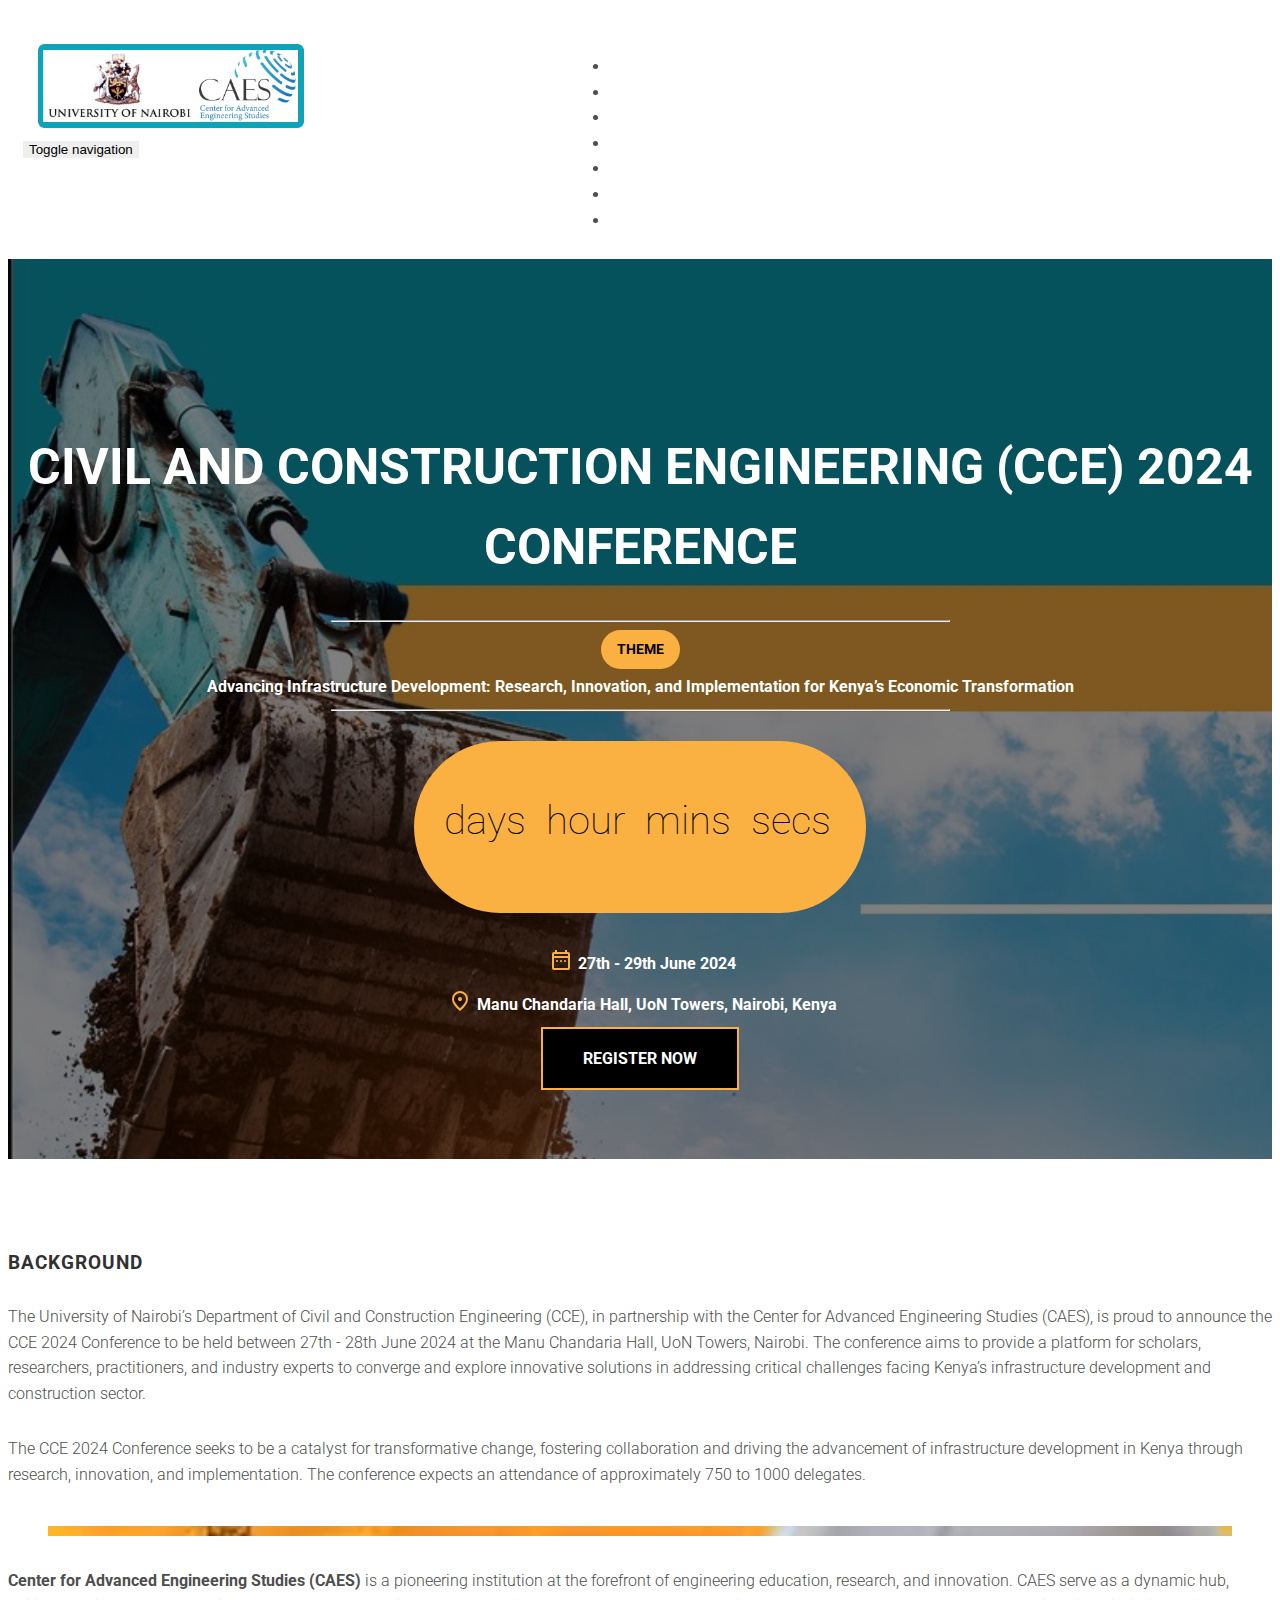
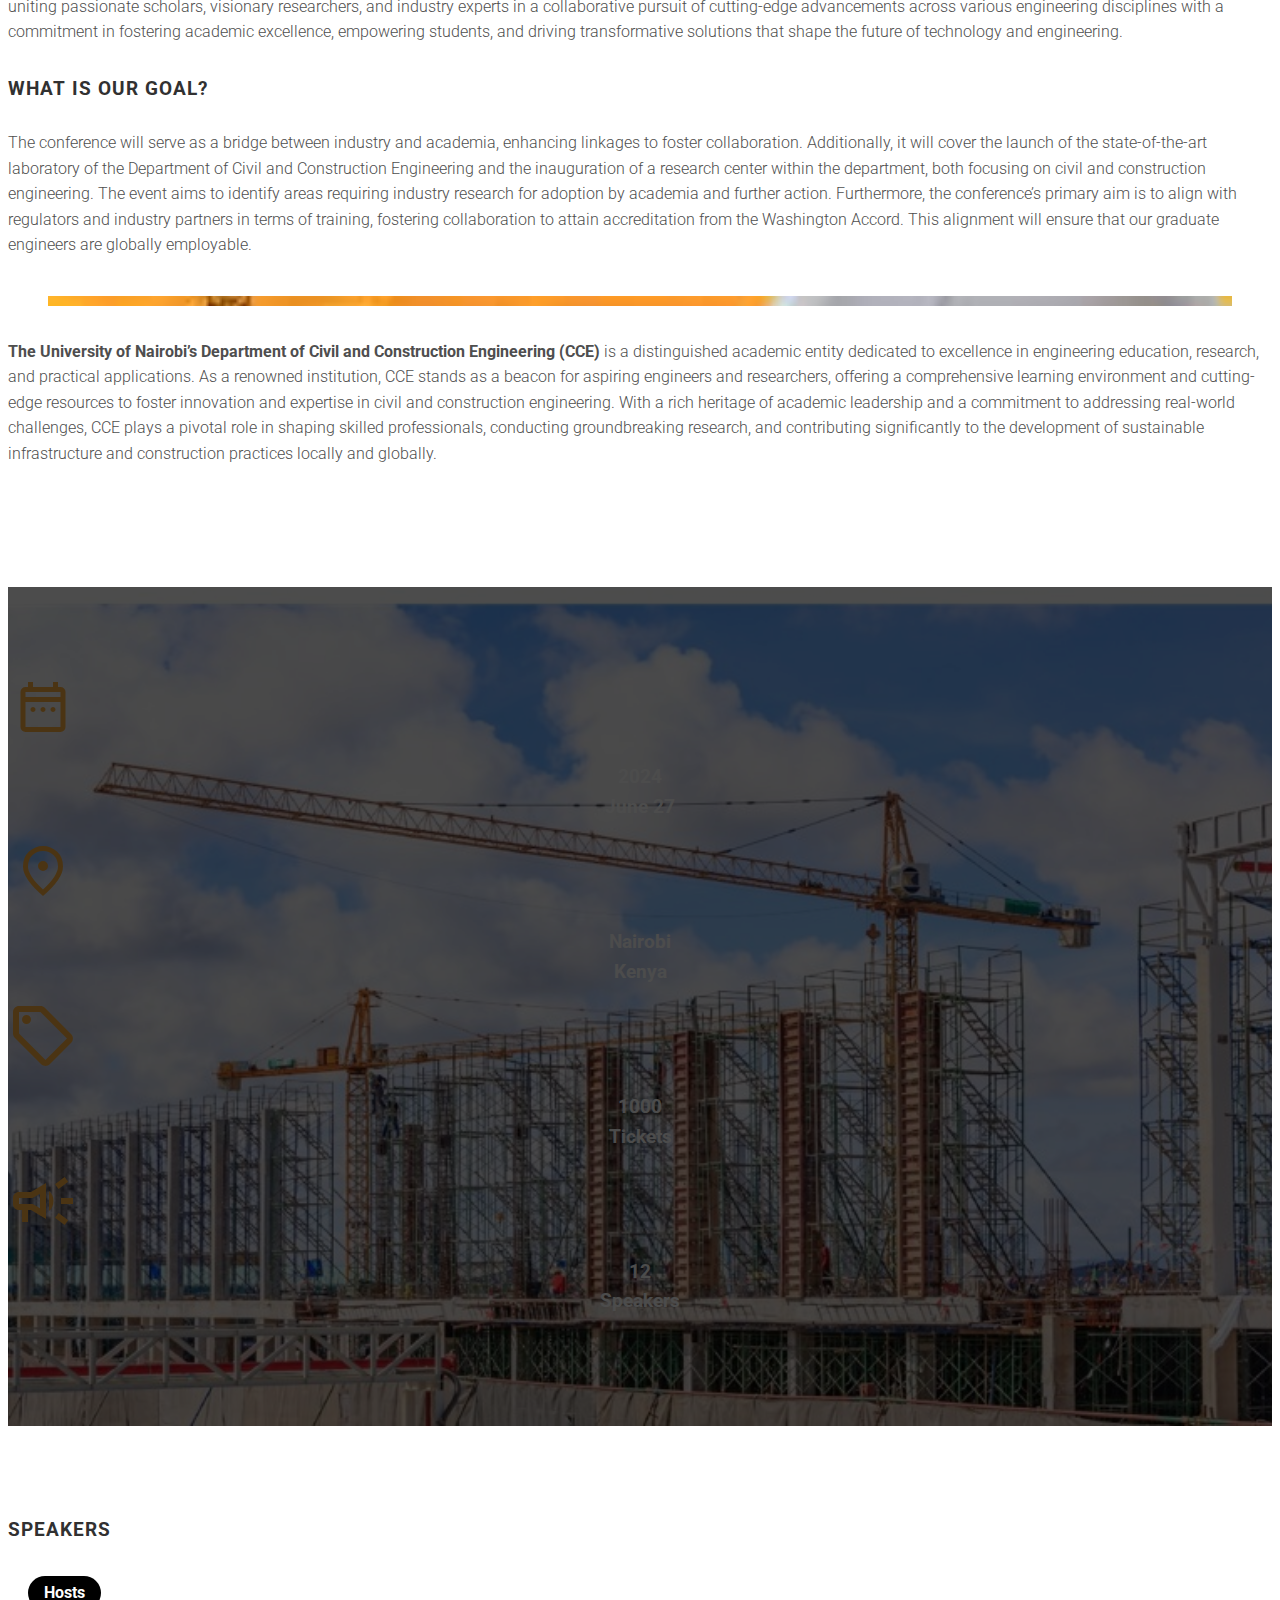
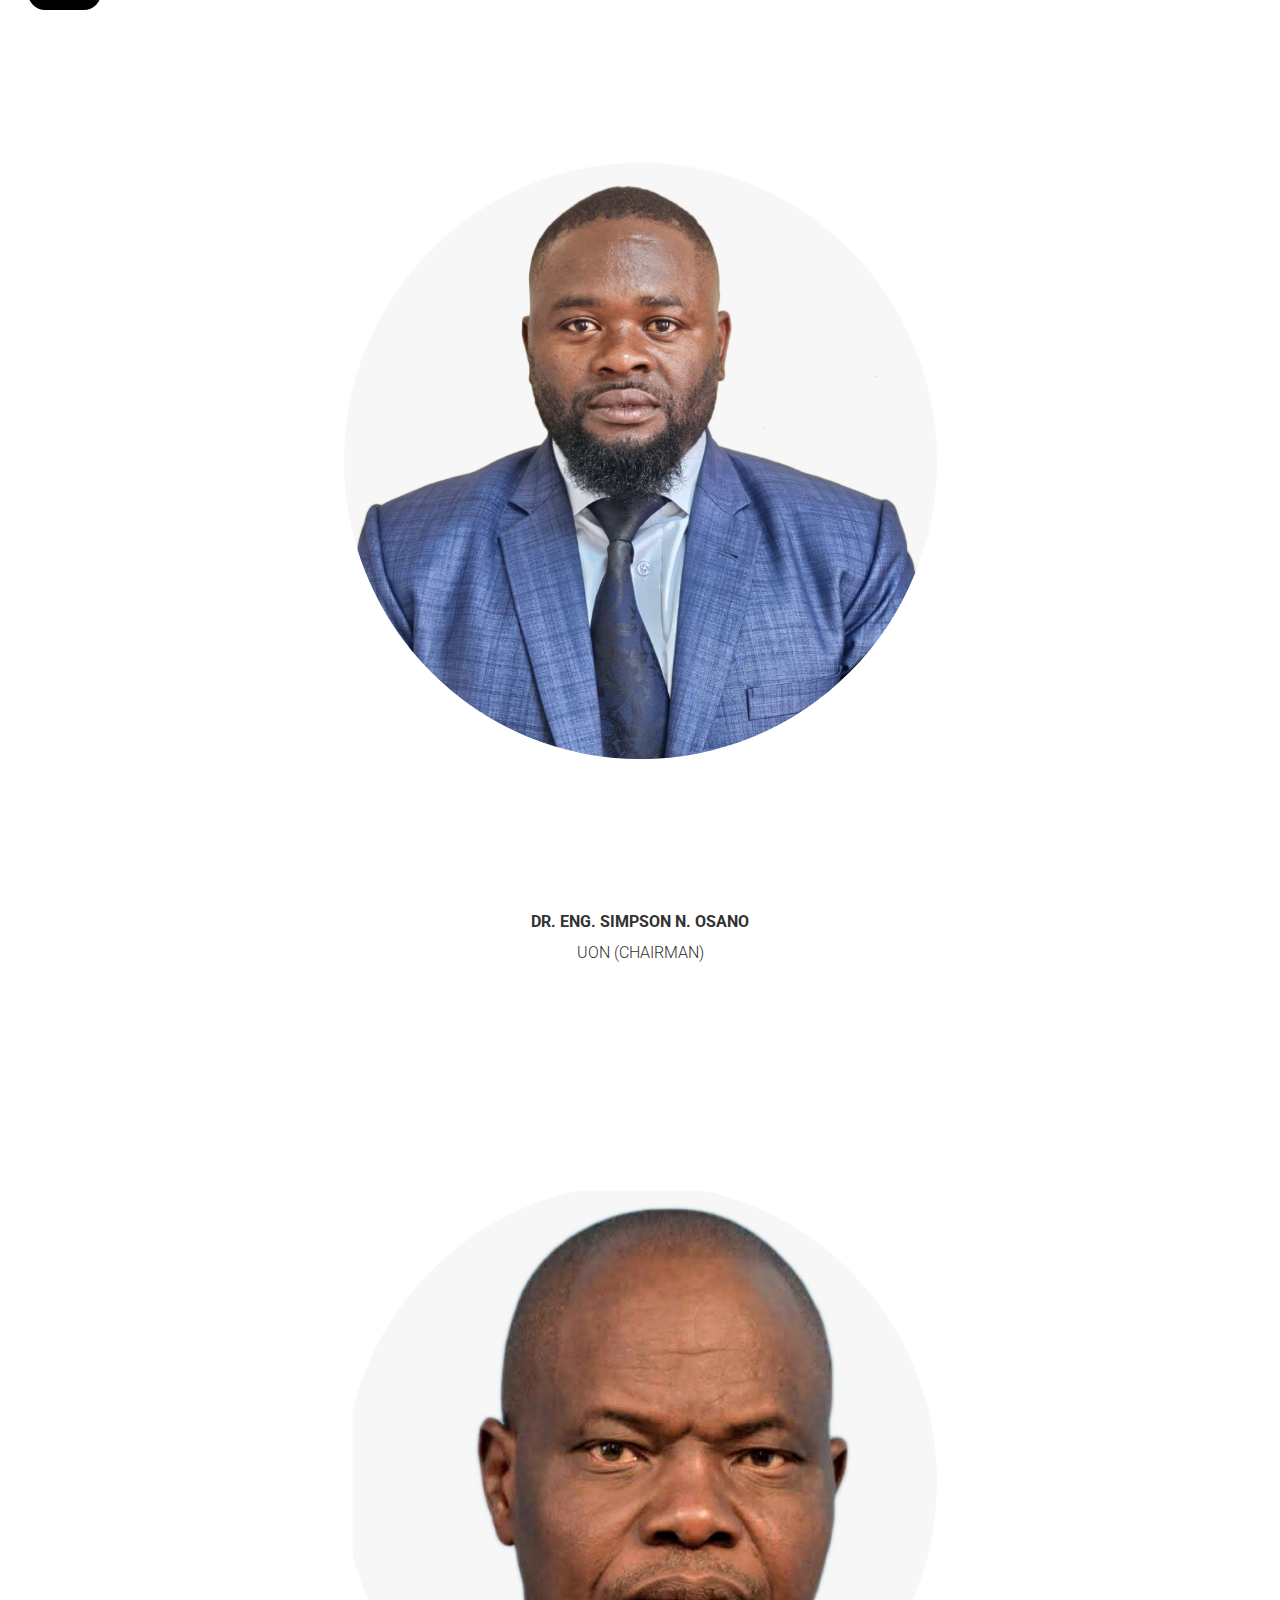
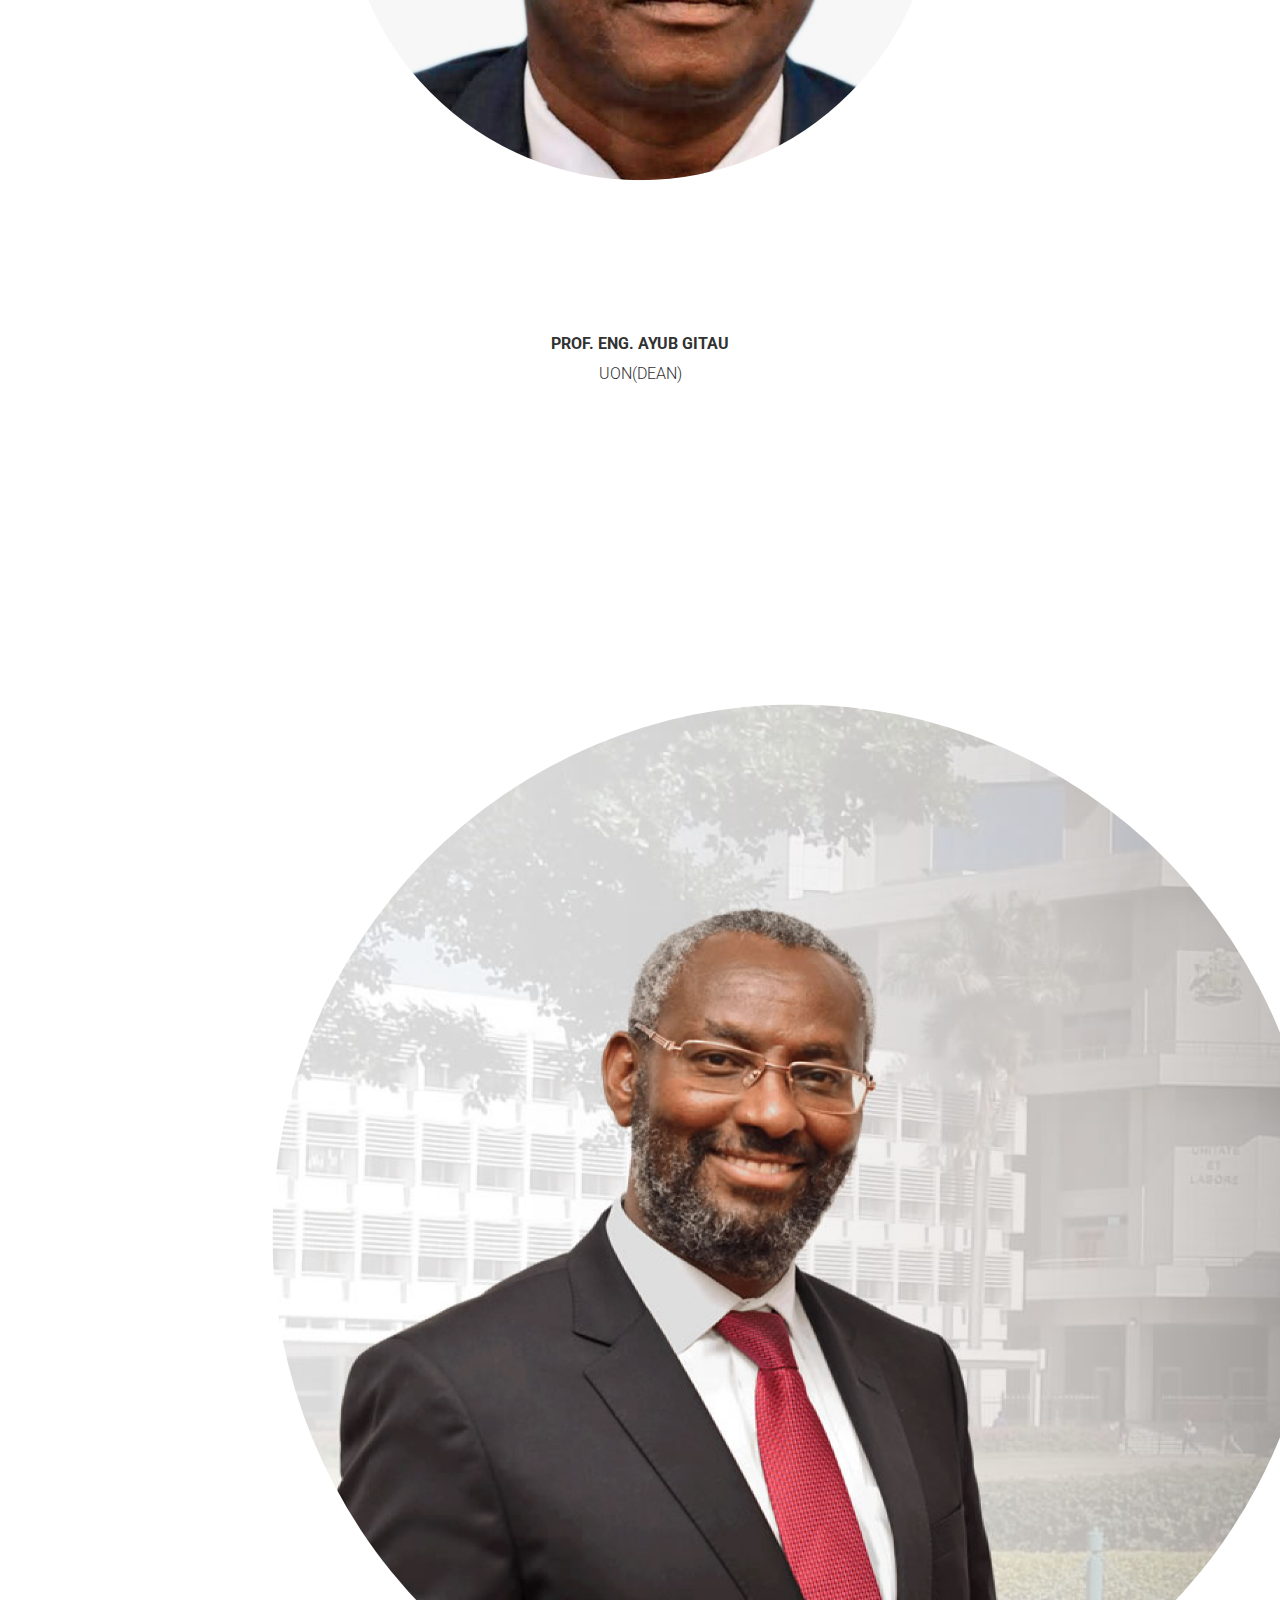
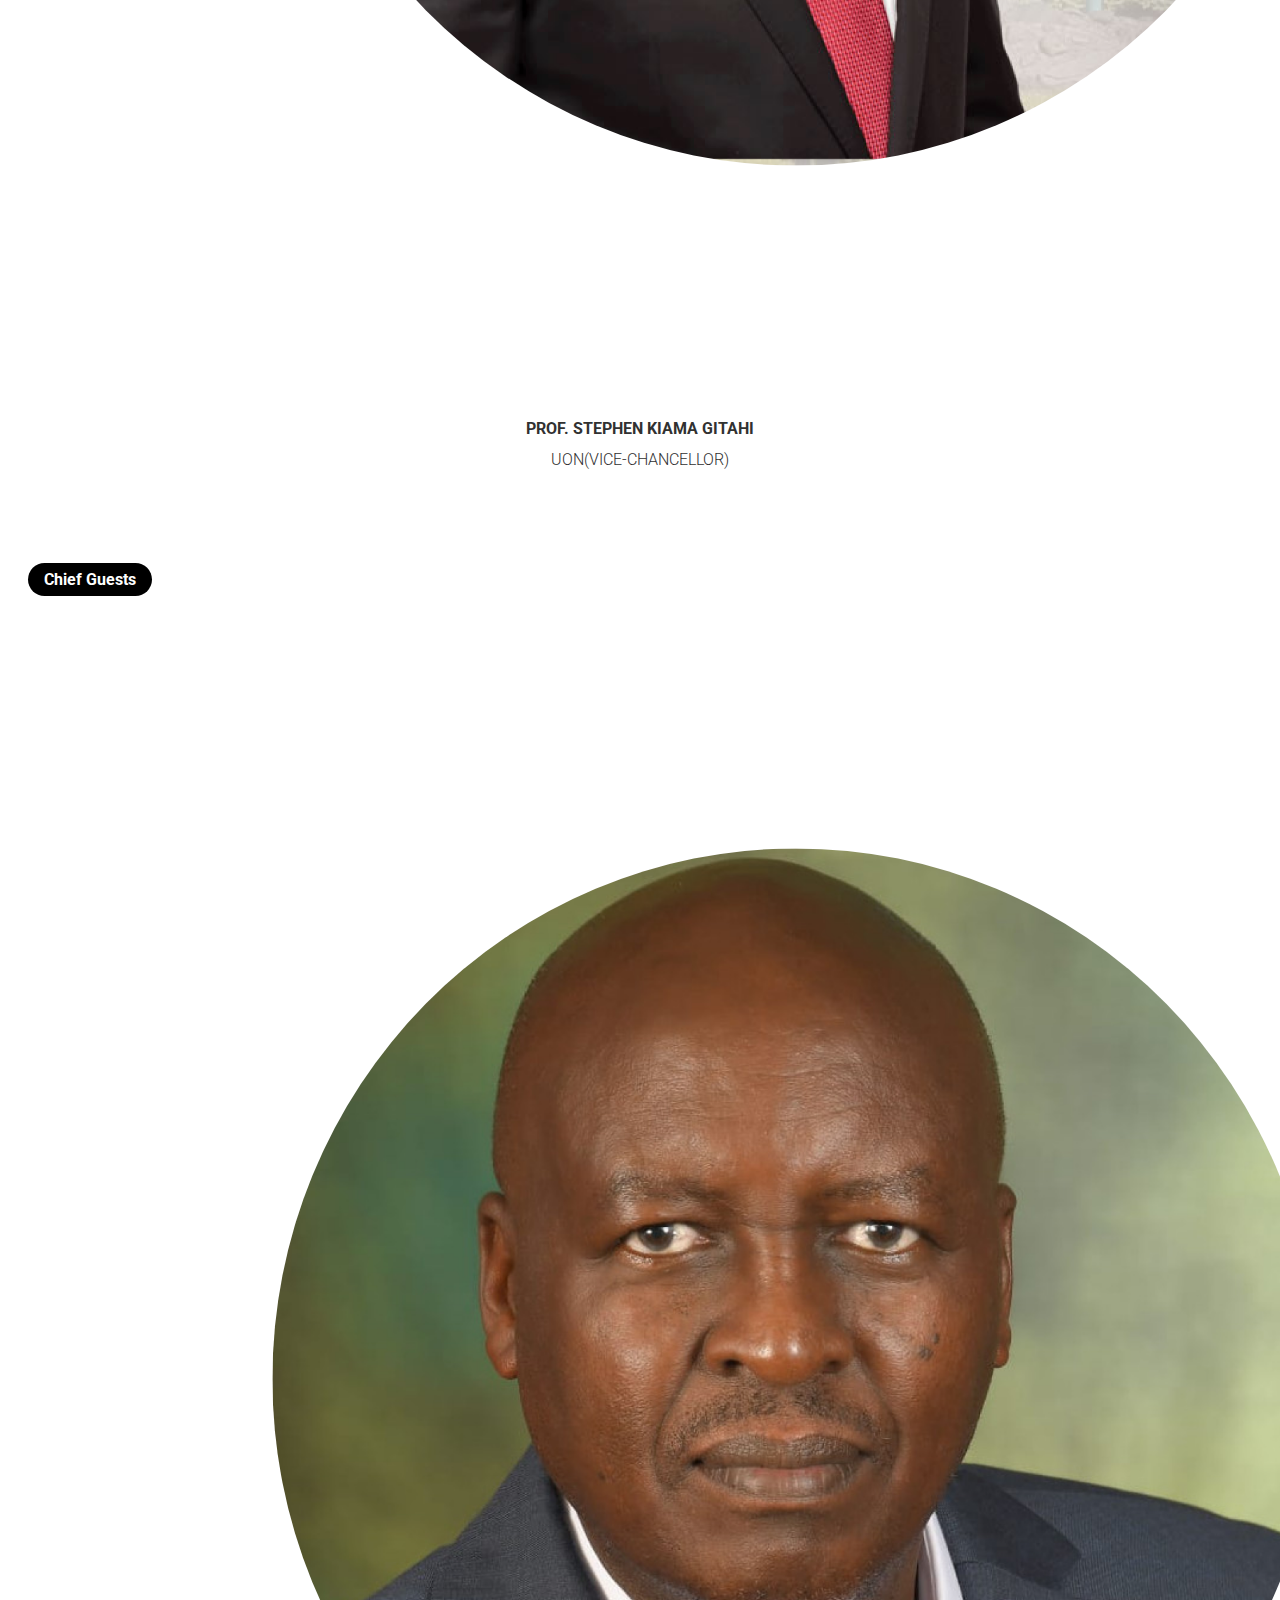
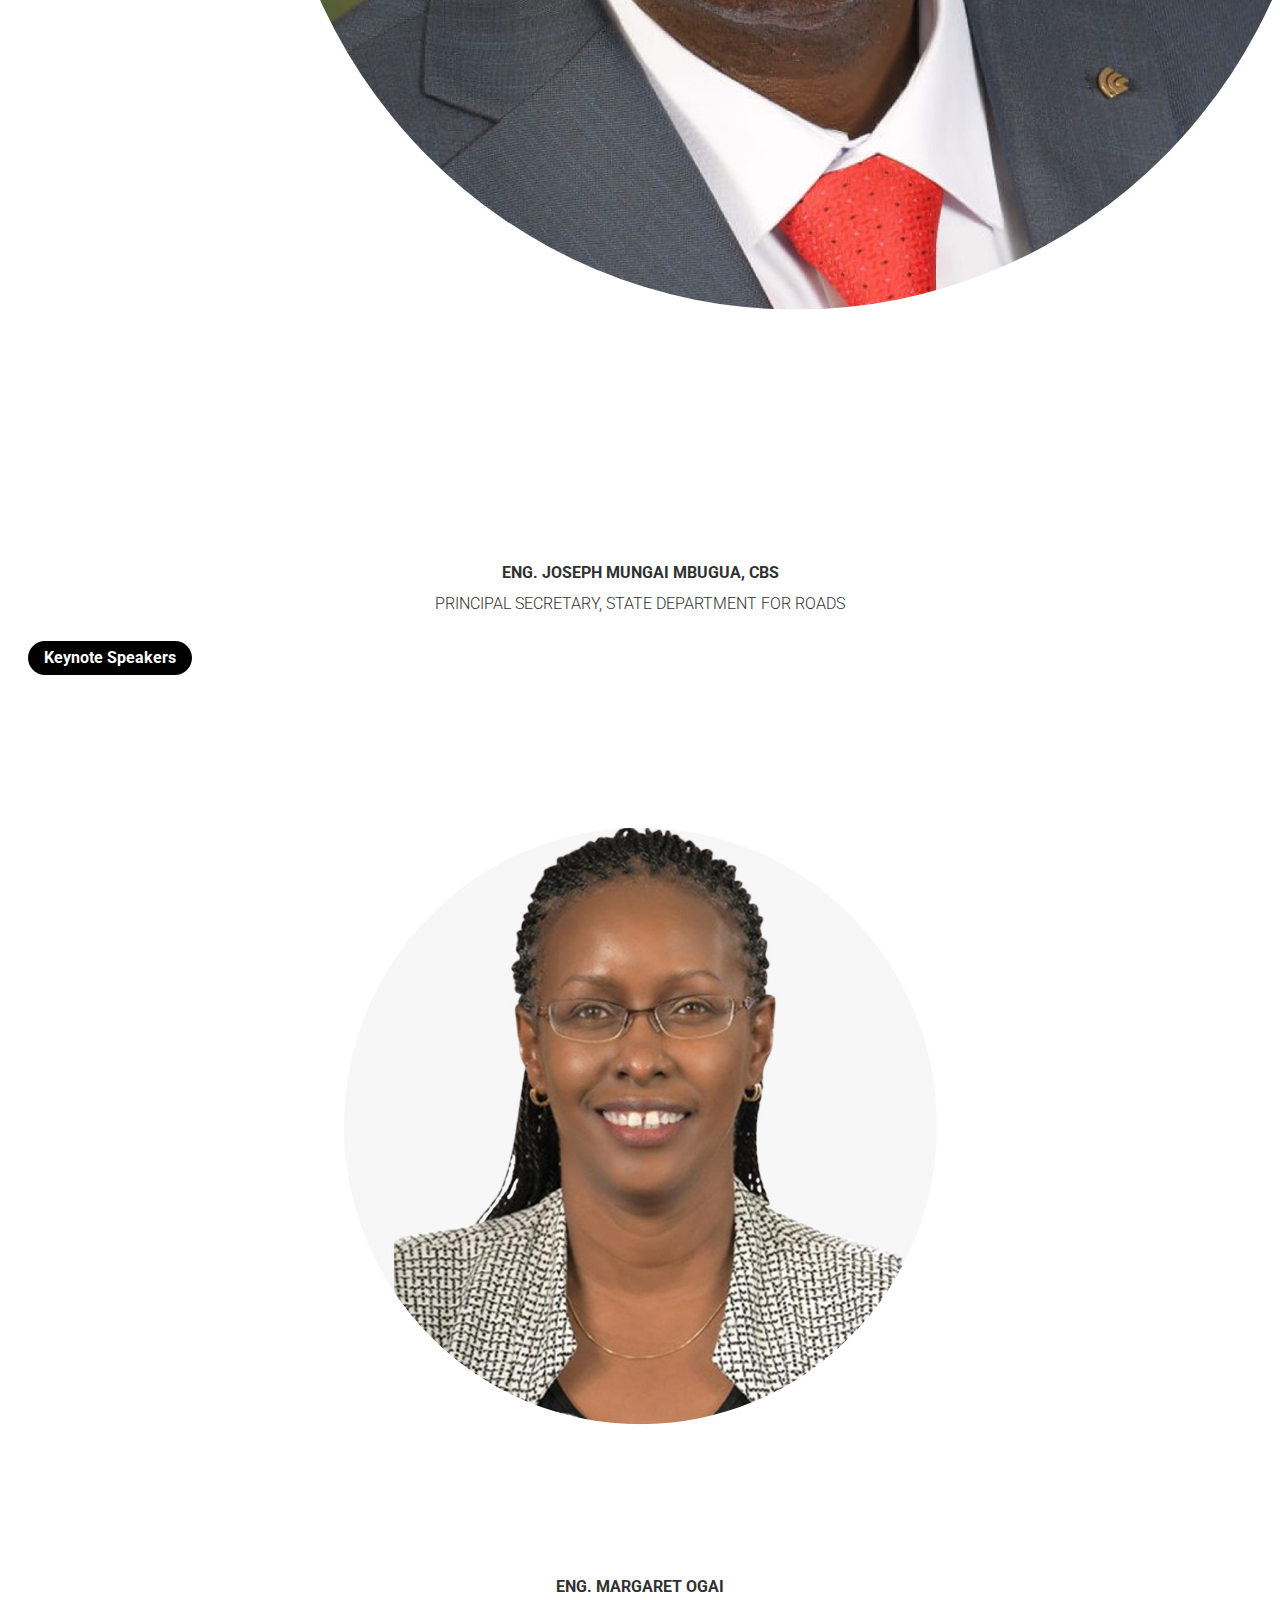
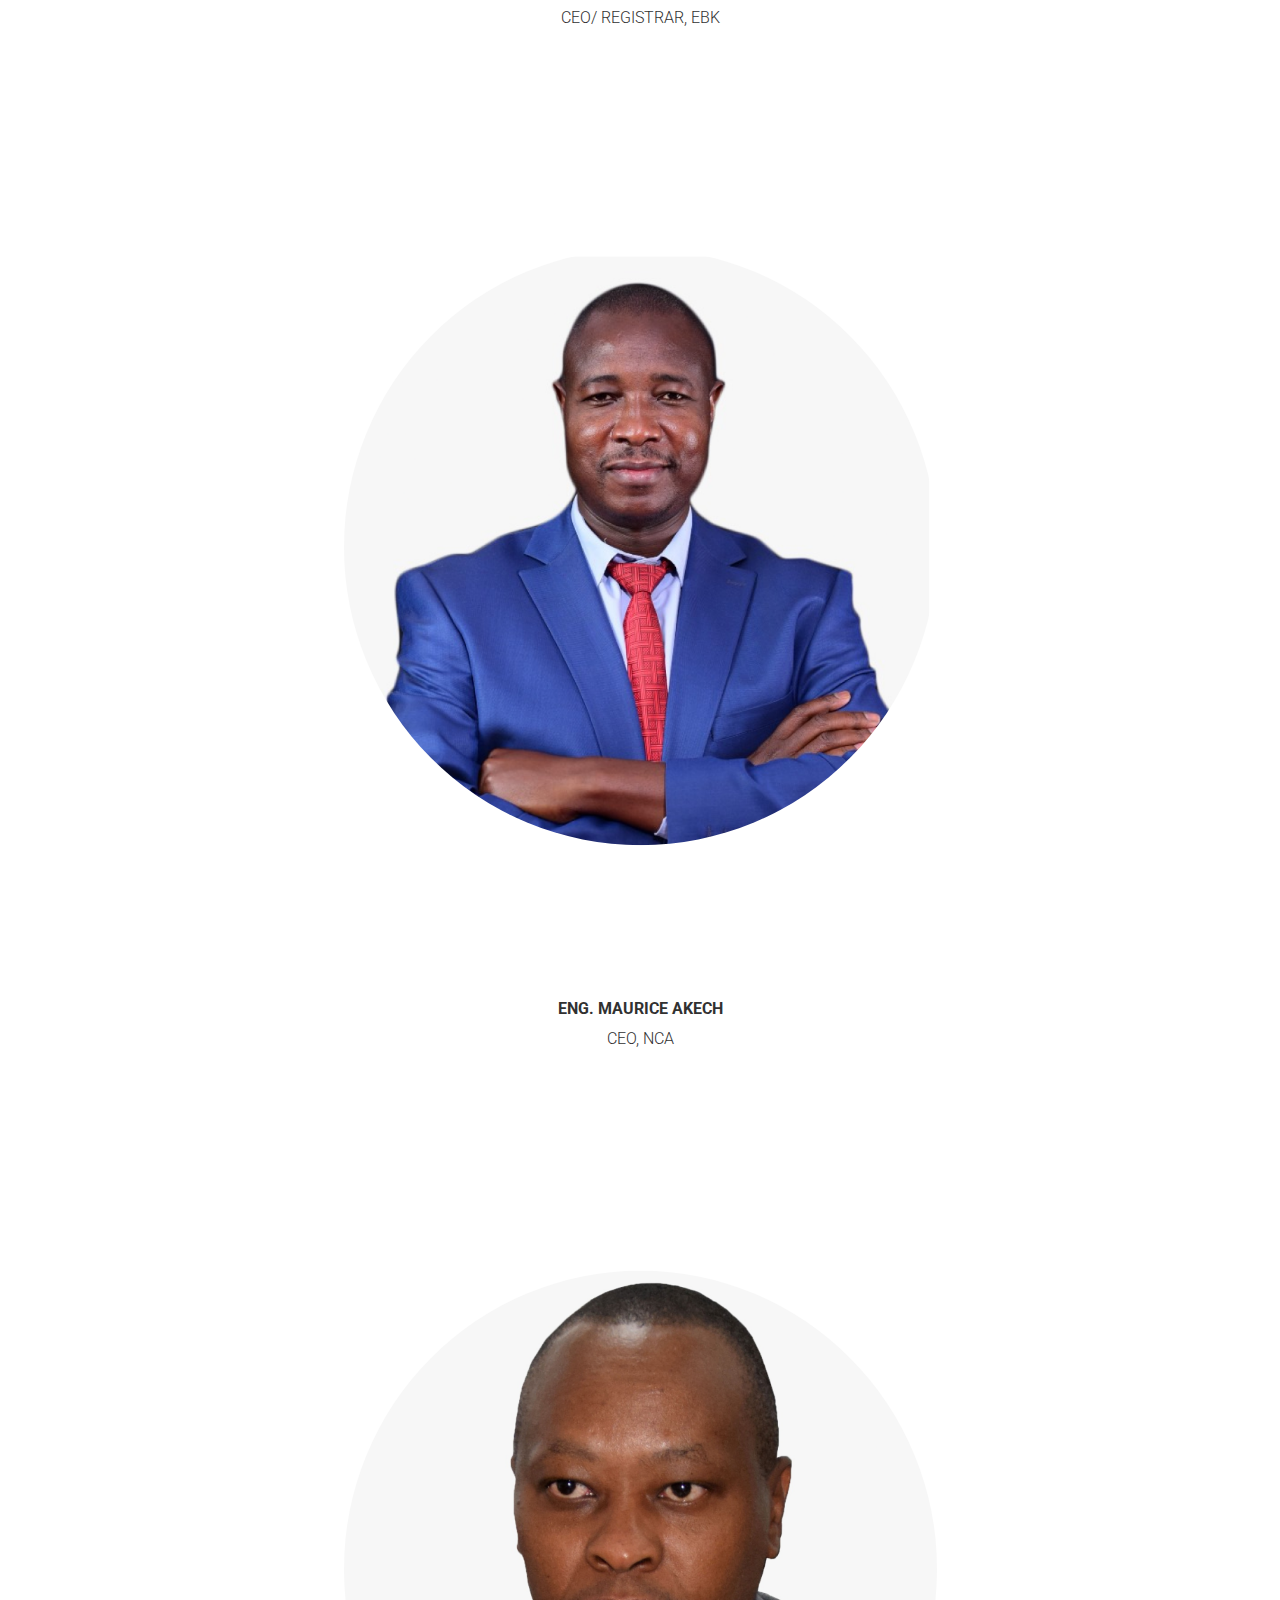
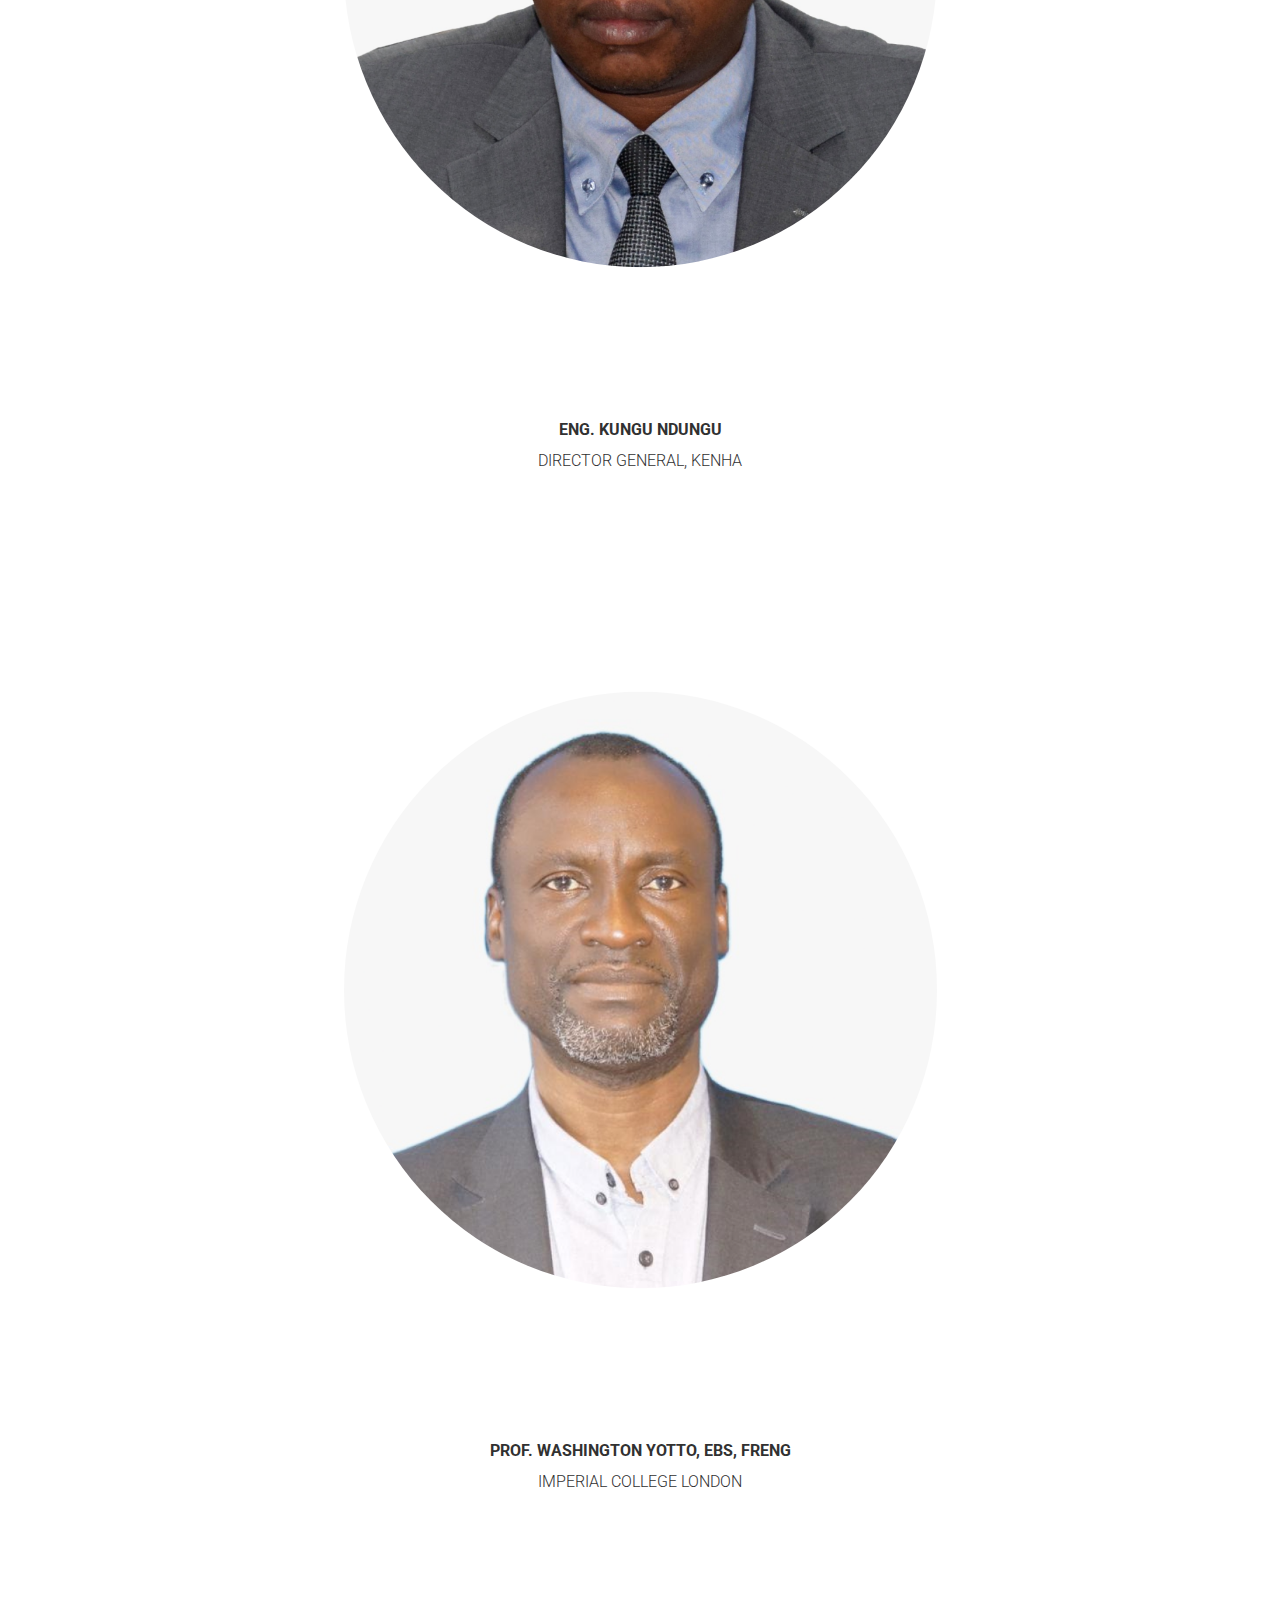
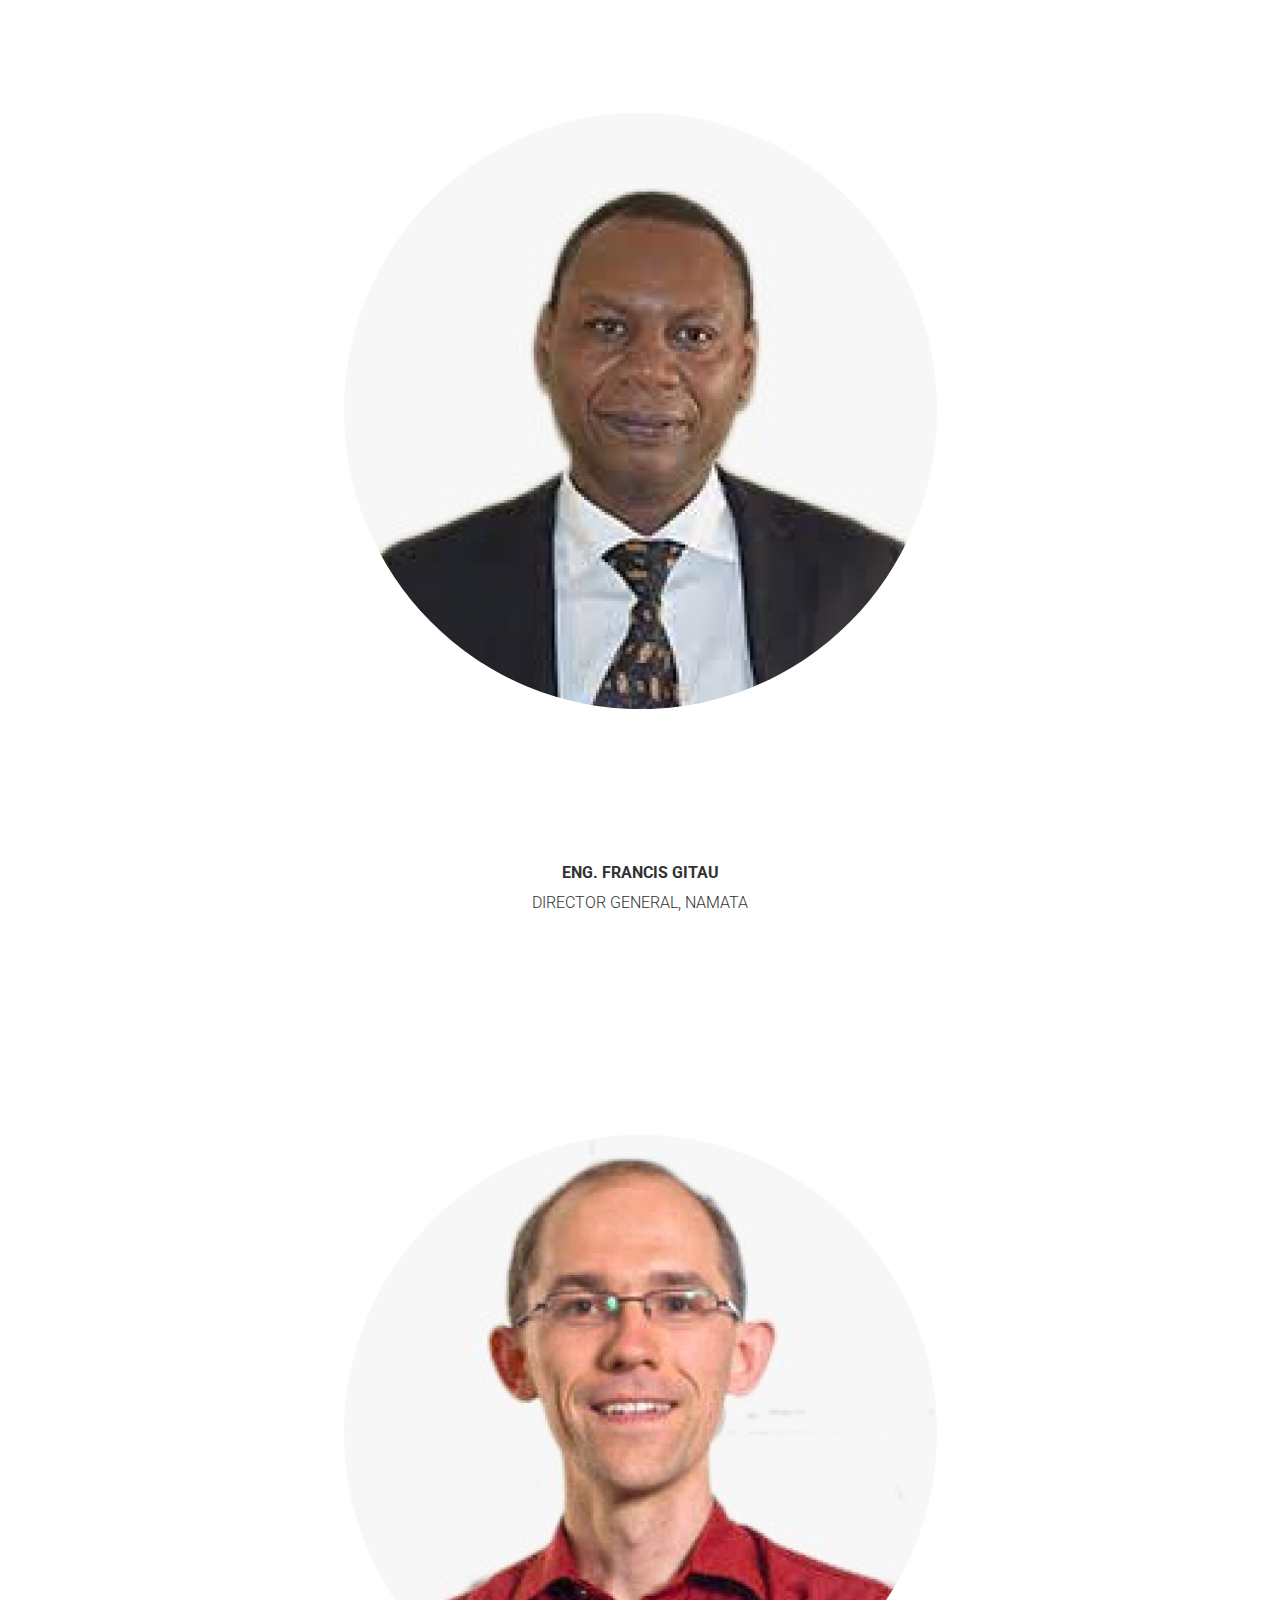
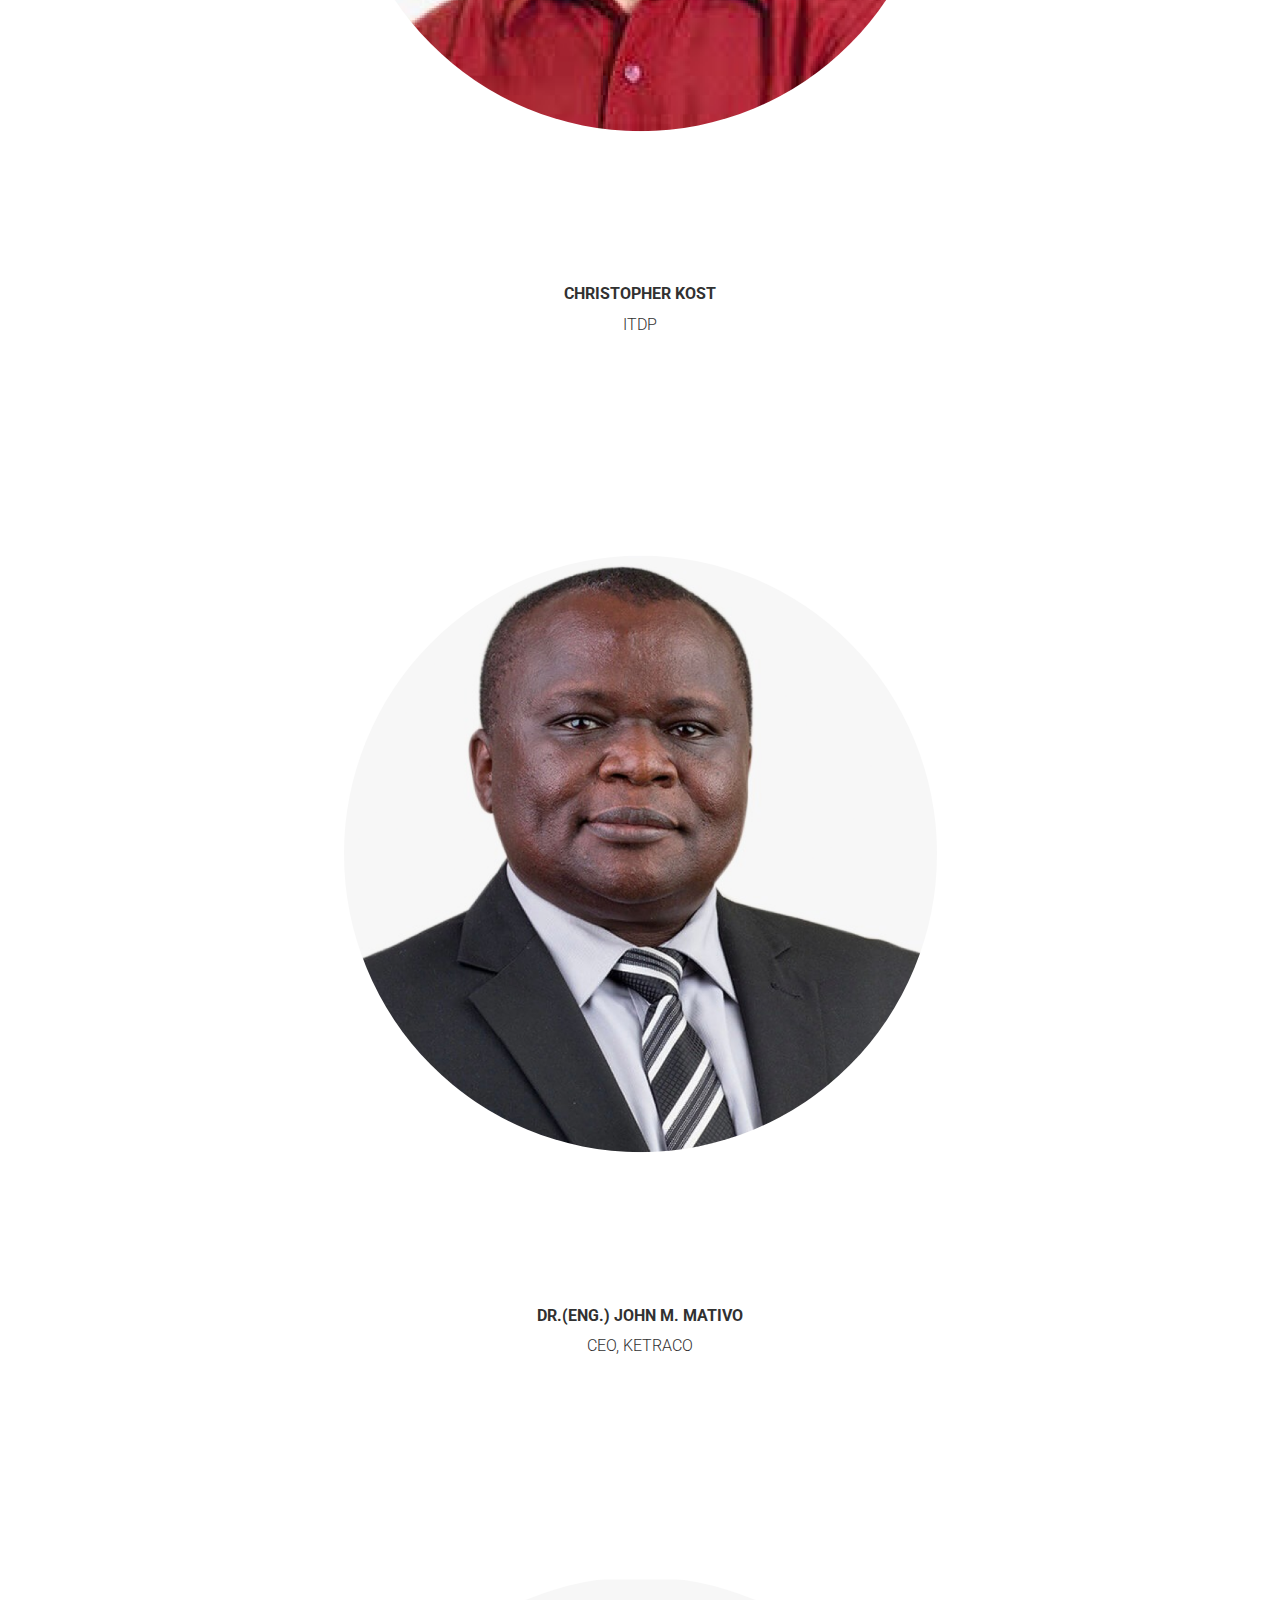
==== commit d56096a6: "logo" ====
--- a/cec-conference/public/index.html
+++ b/cec-conference/public/index.html
@@ -273,8 +273,8 @@
                             <img alt="" class="speaker-img-min speaker-img img-responsive center-block"
                                 src="./assets/images/speakers/ps-roads.png">
                         </figure>
-                        <h4>Eng. Joseph M. Mbugua, CBS</h4>
-                        <p>Principal Secretary</p>
+                        <h4>Eng. Joseph Mungai Mbugua, CBS</h4>
+                        <p>Principal Secretary, State Department For Roads</p>
                         <!-- <ul class="social-block"> -->
                         <!-- <li><a href="https://www.linkedin.com/in/chris-kost-35047015/" target="_blank"><i
                             class="ion-social-linkedin-outline"></i></a></li> -->
--- a/cec-conference/public/assets/css/main.css
+++ b/cec-conference/public/assets/css/main.css
@@ -480,7 +480,7 @@
 }
 
 .cceLogo {
-  width: 80%;
+  width: 50%;
   margin-top: auto;
   margin-top: auto;
   margin-right: 15px;
@@ -952,7 +952,7 @@
 }
 
 .speaker img:hover {
-  opacity: 0.7;
+  opacity: 0.7; 
 }
 
 /* 
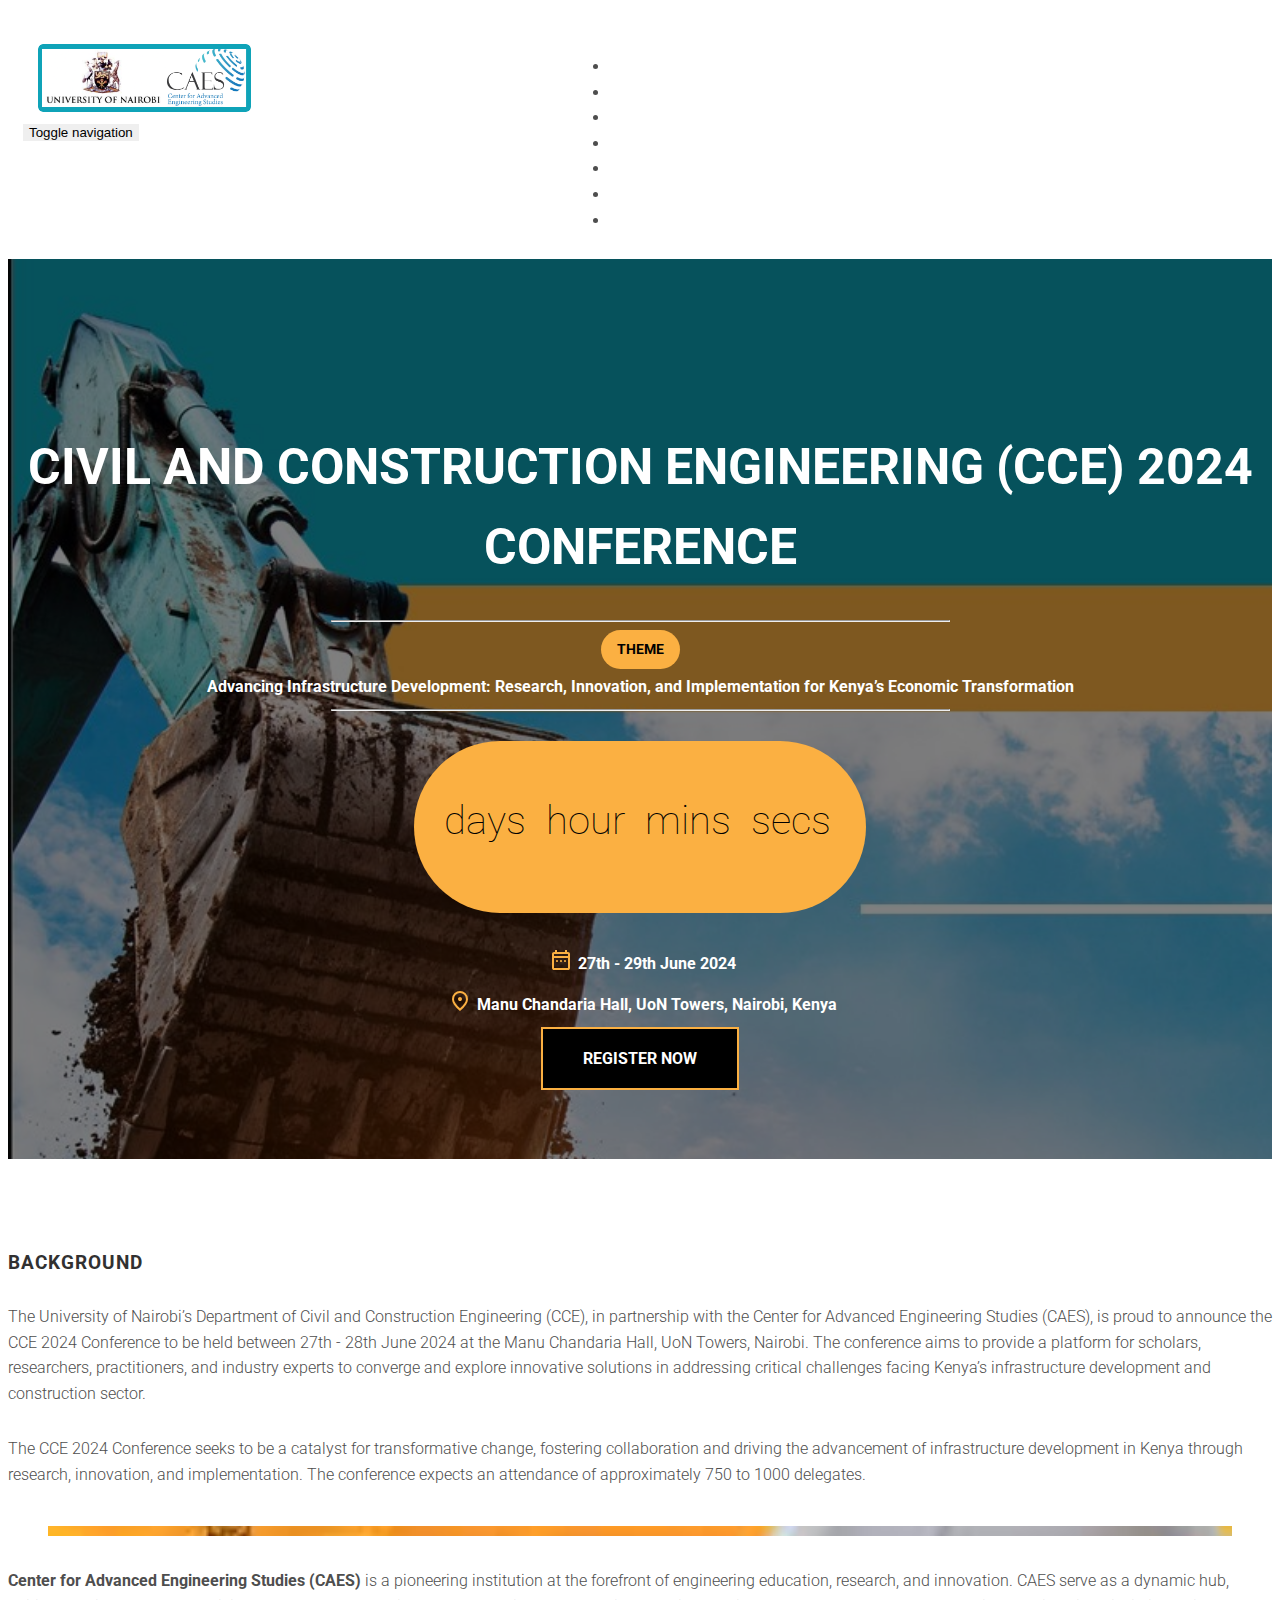
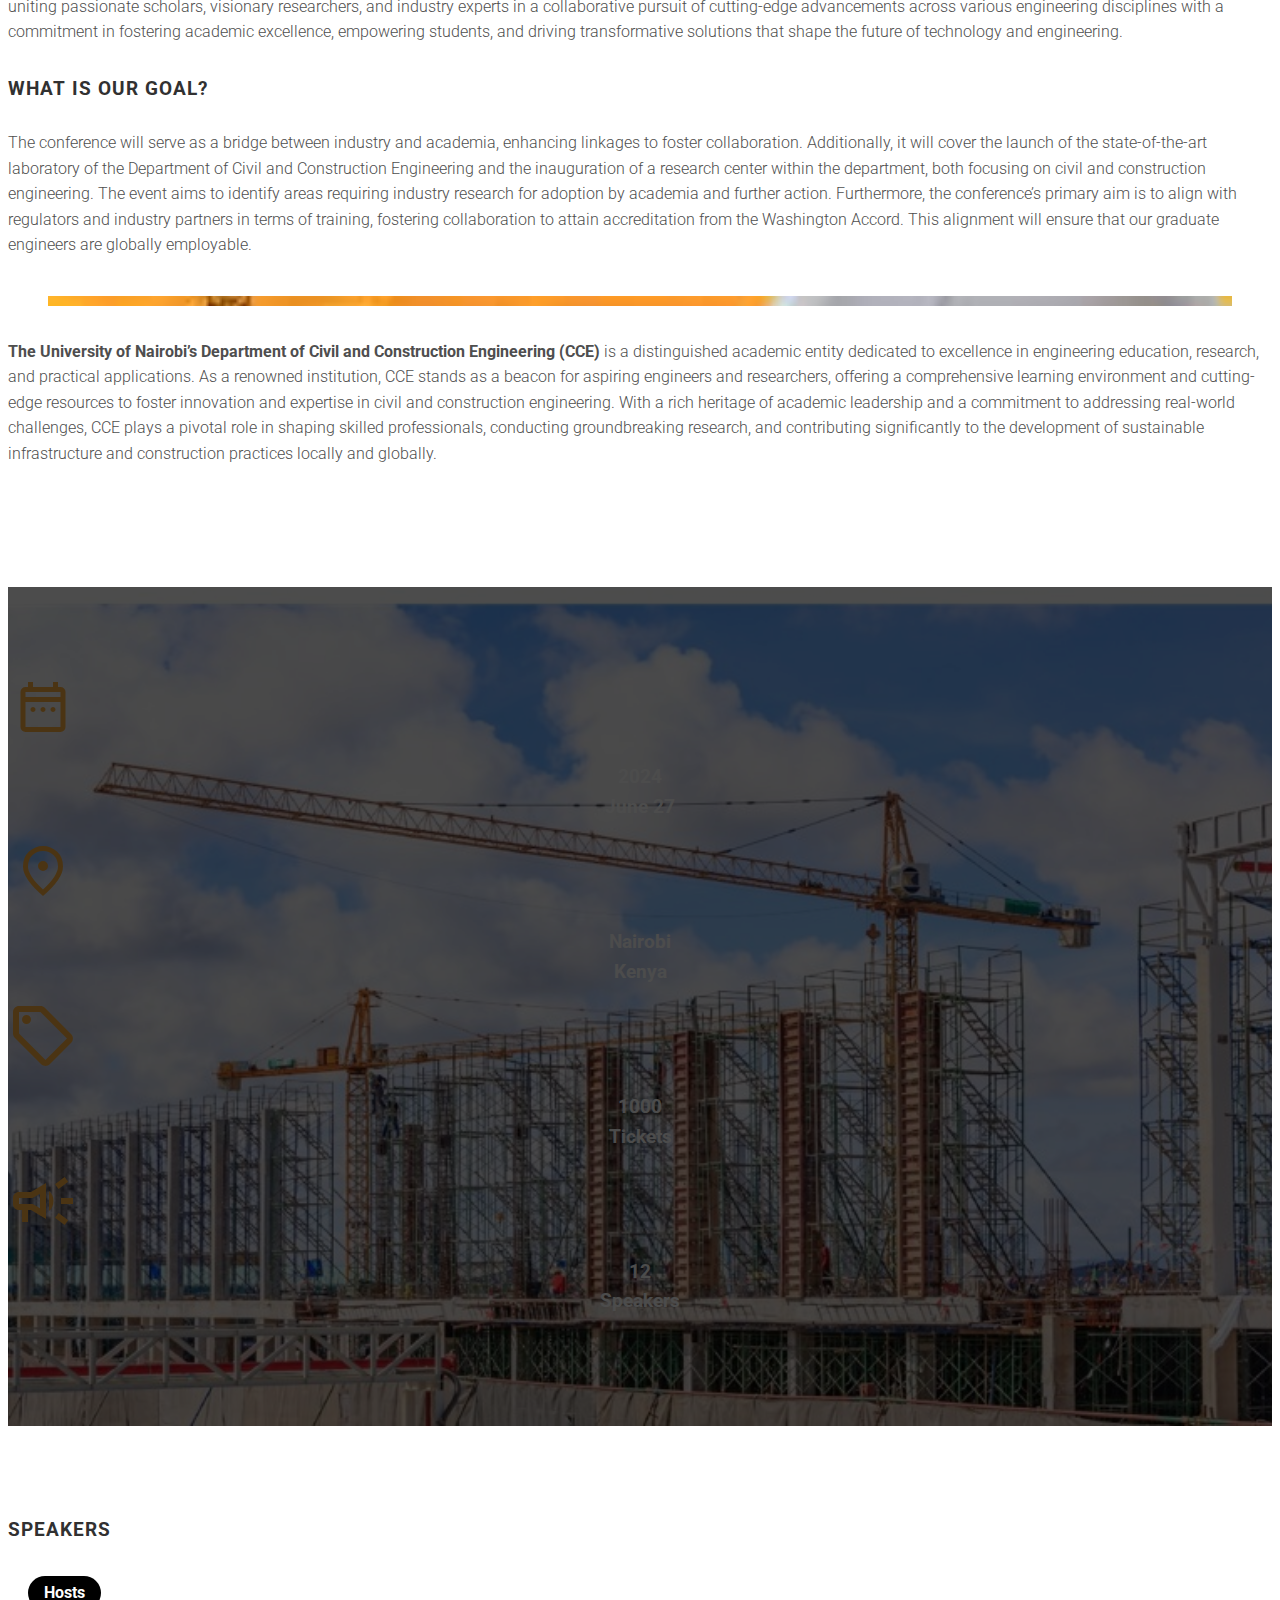
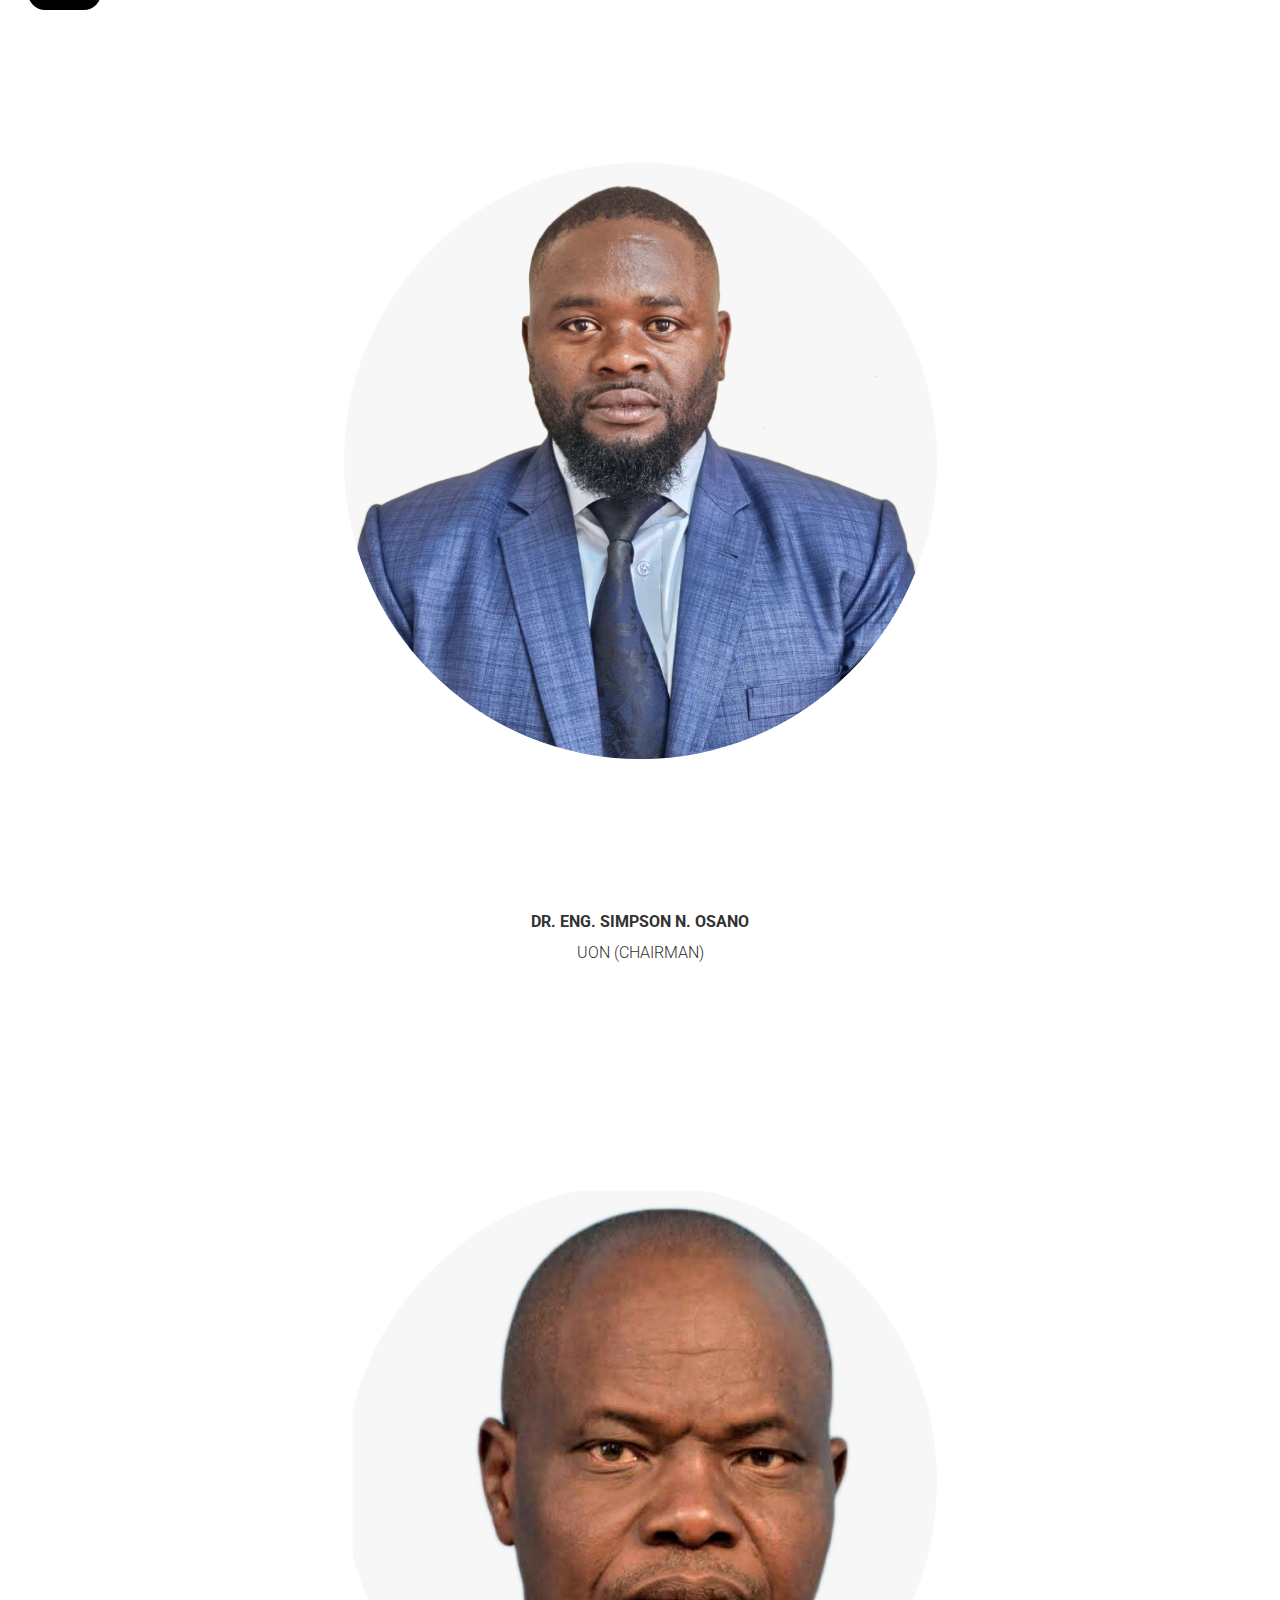
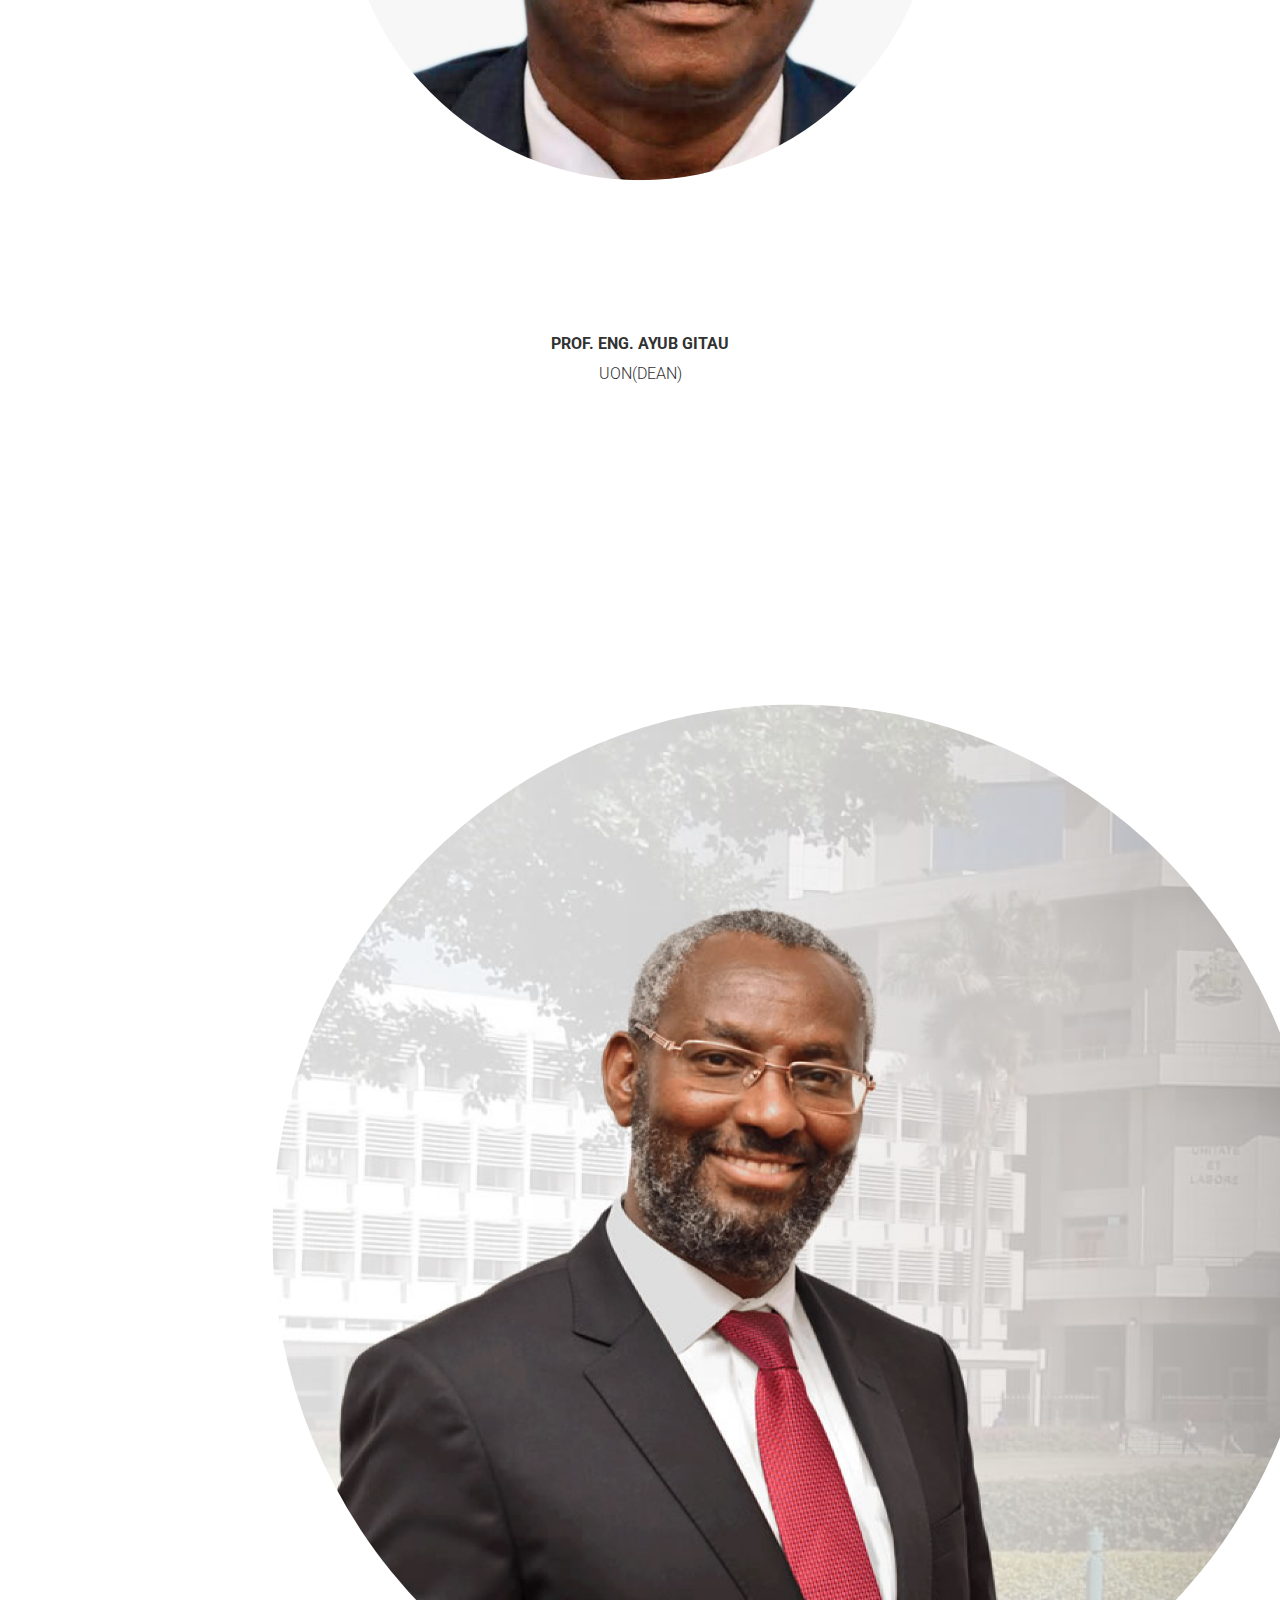
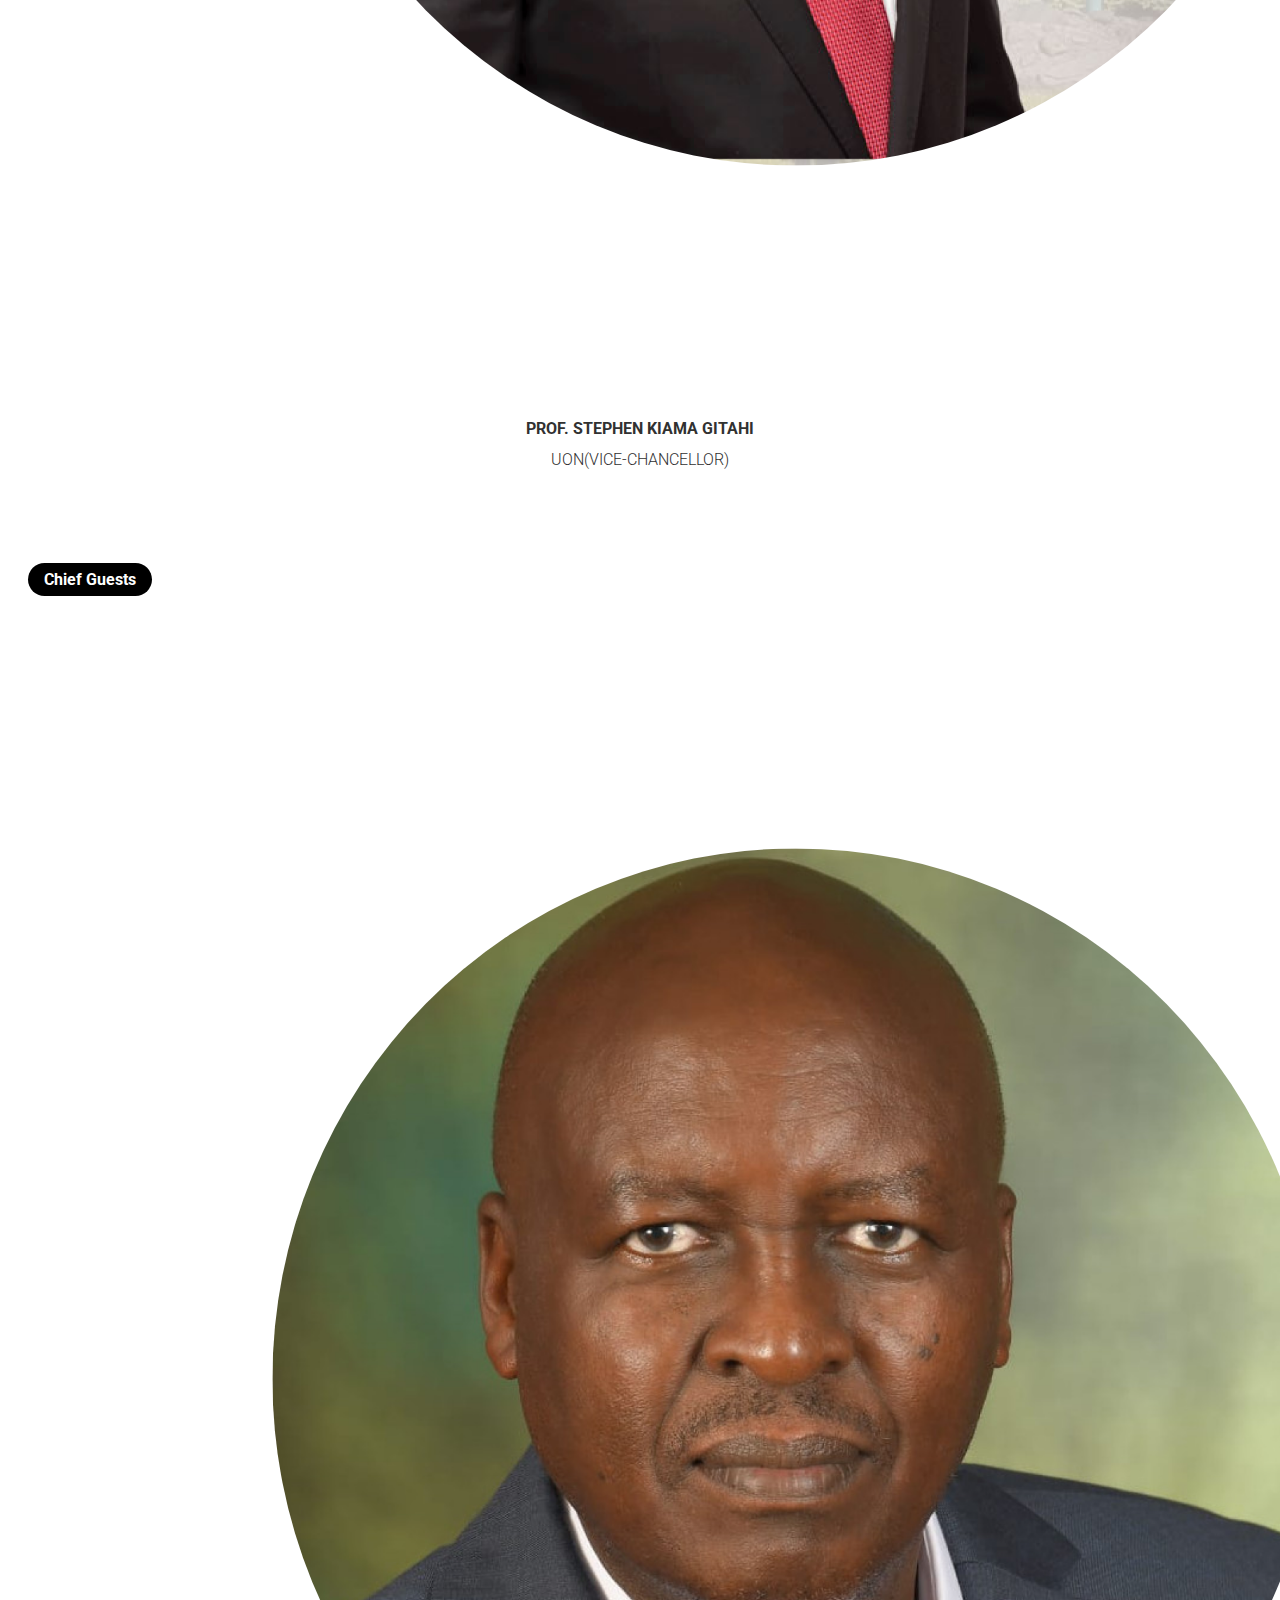
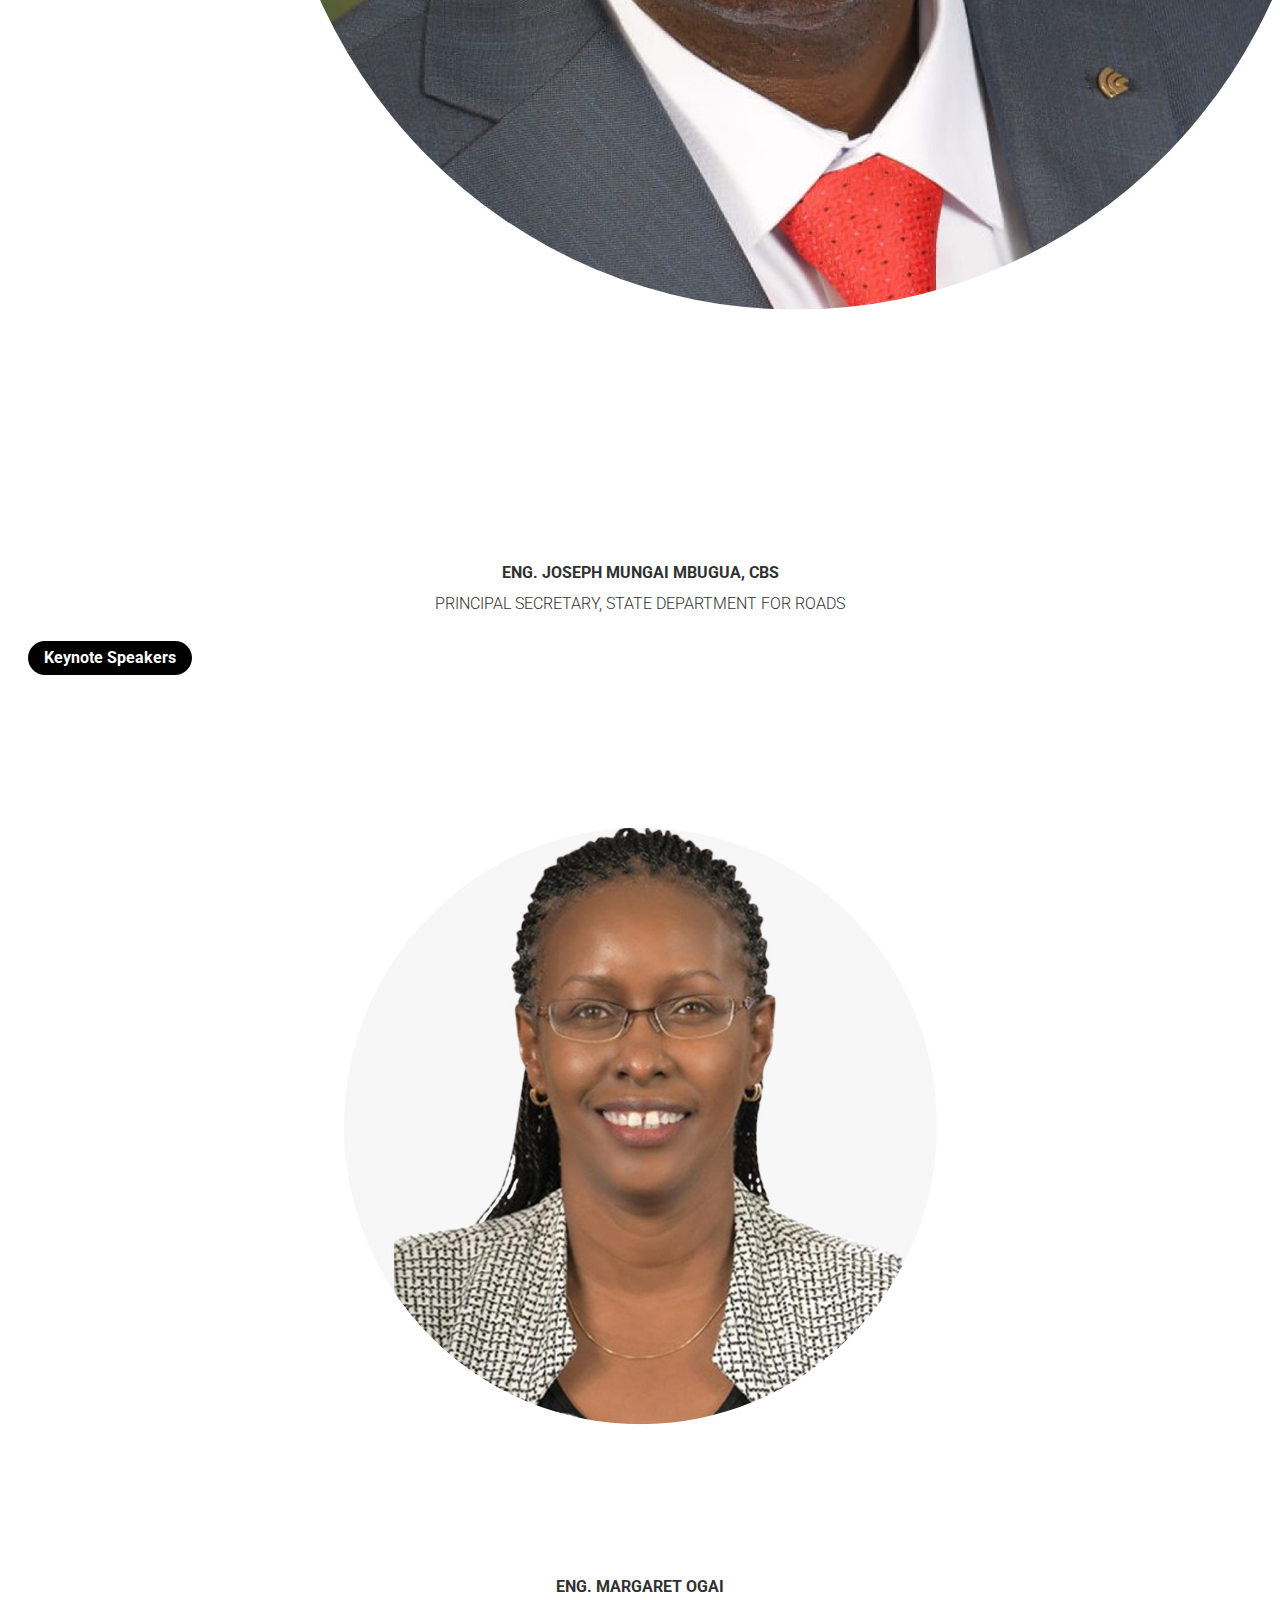
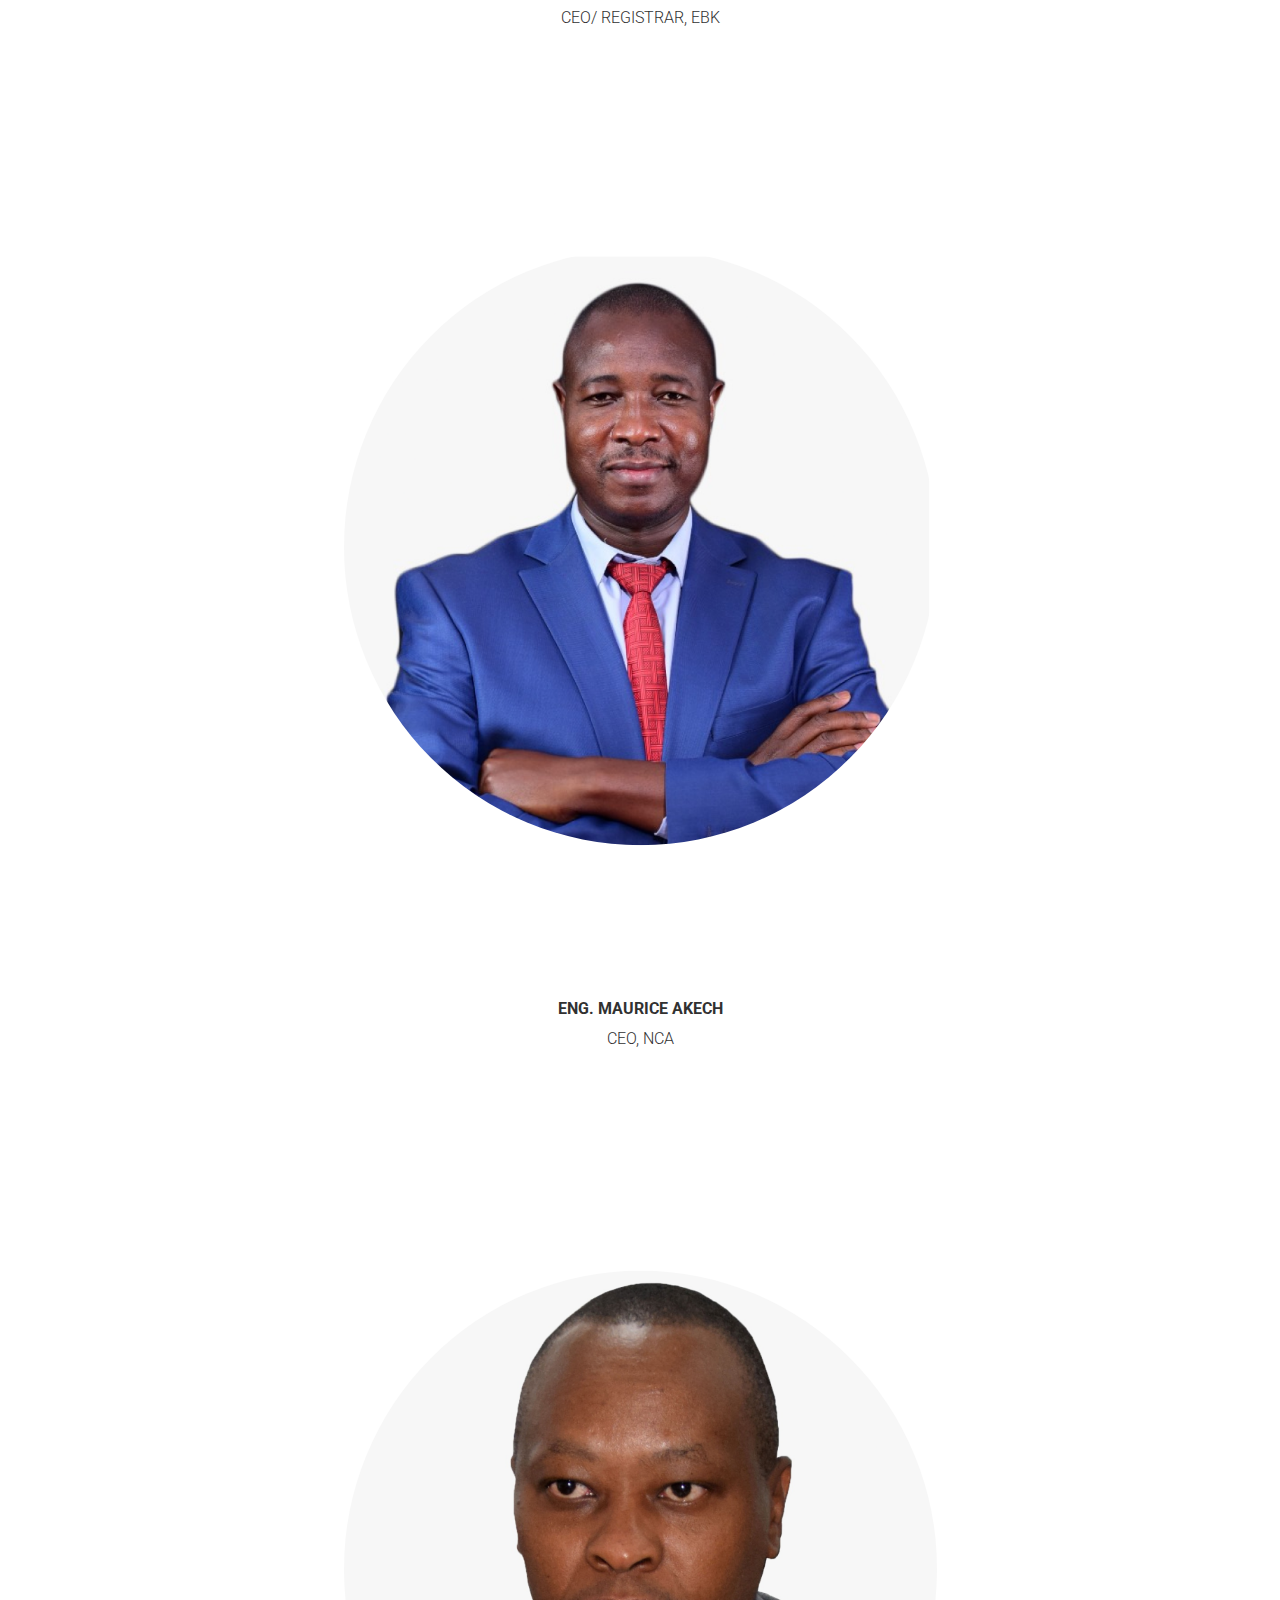
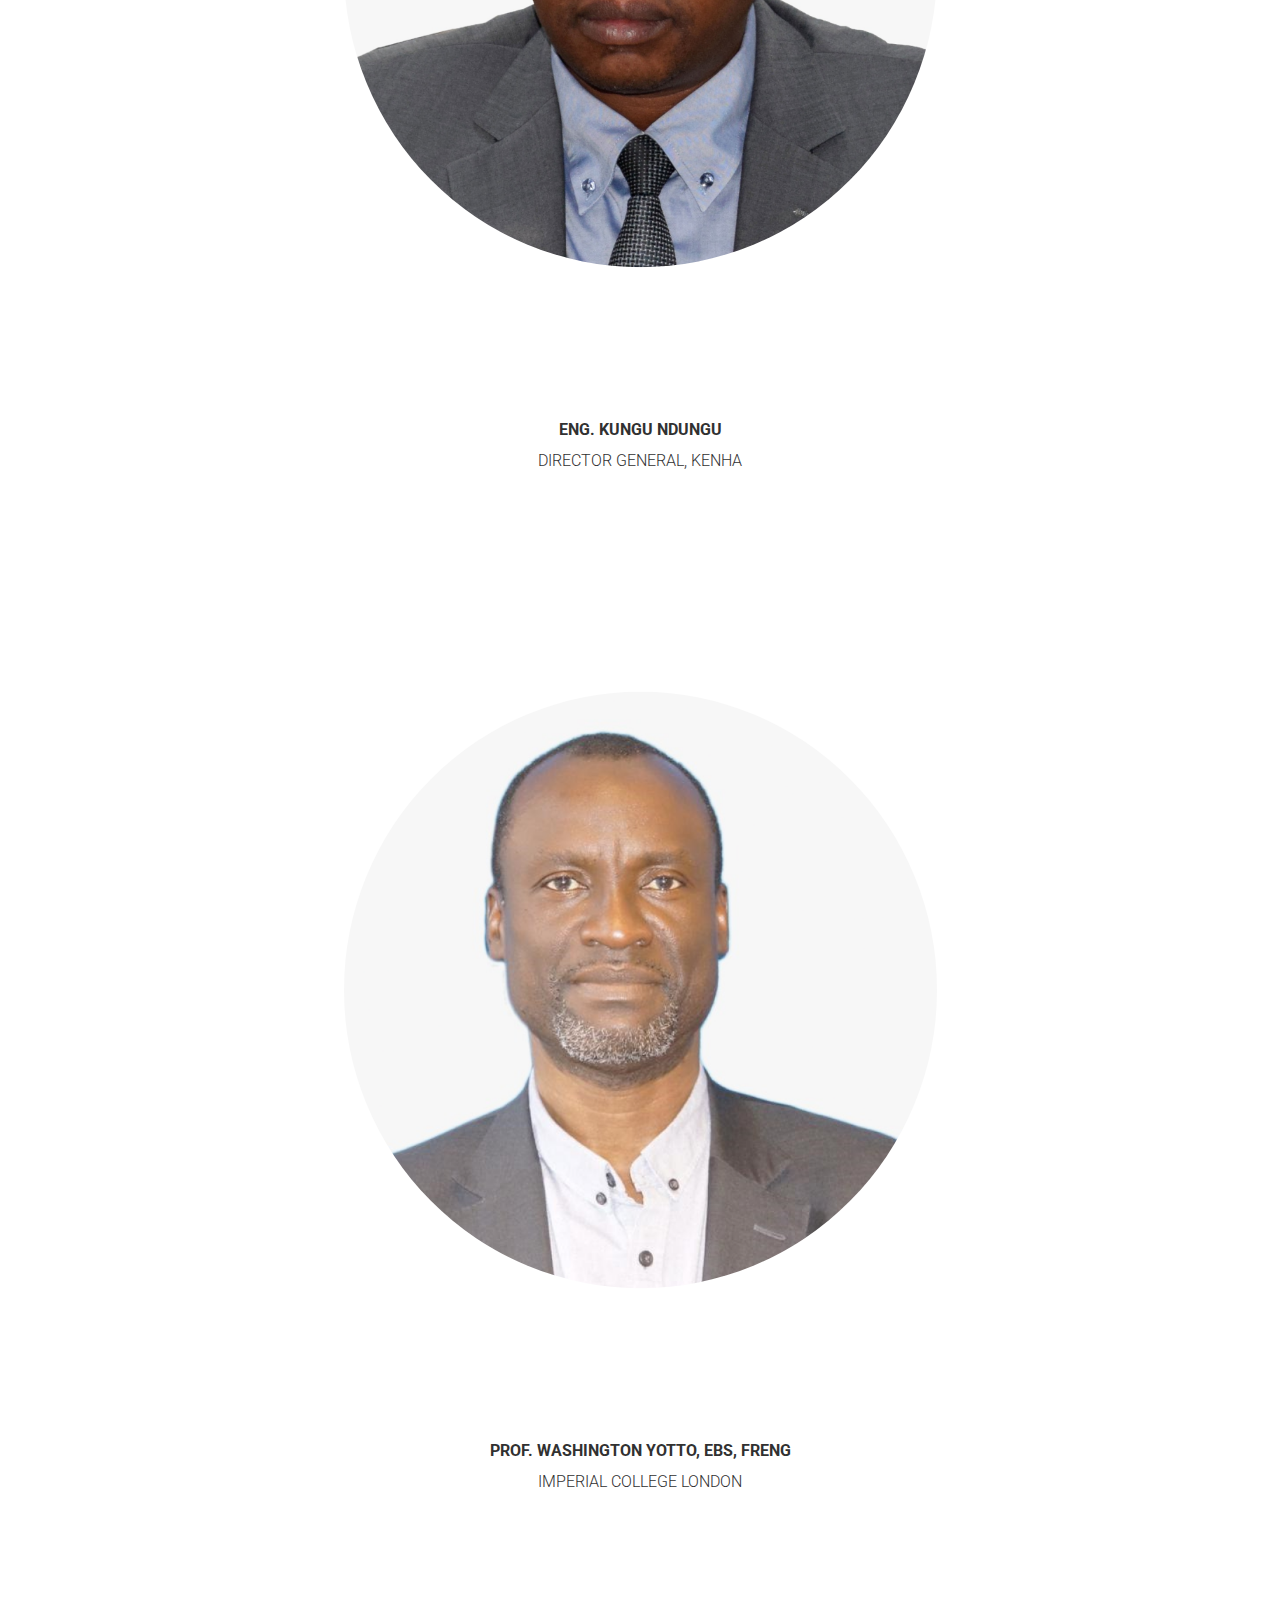
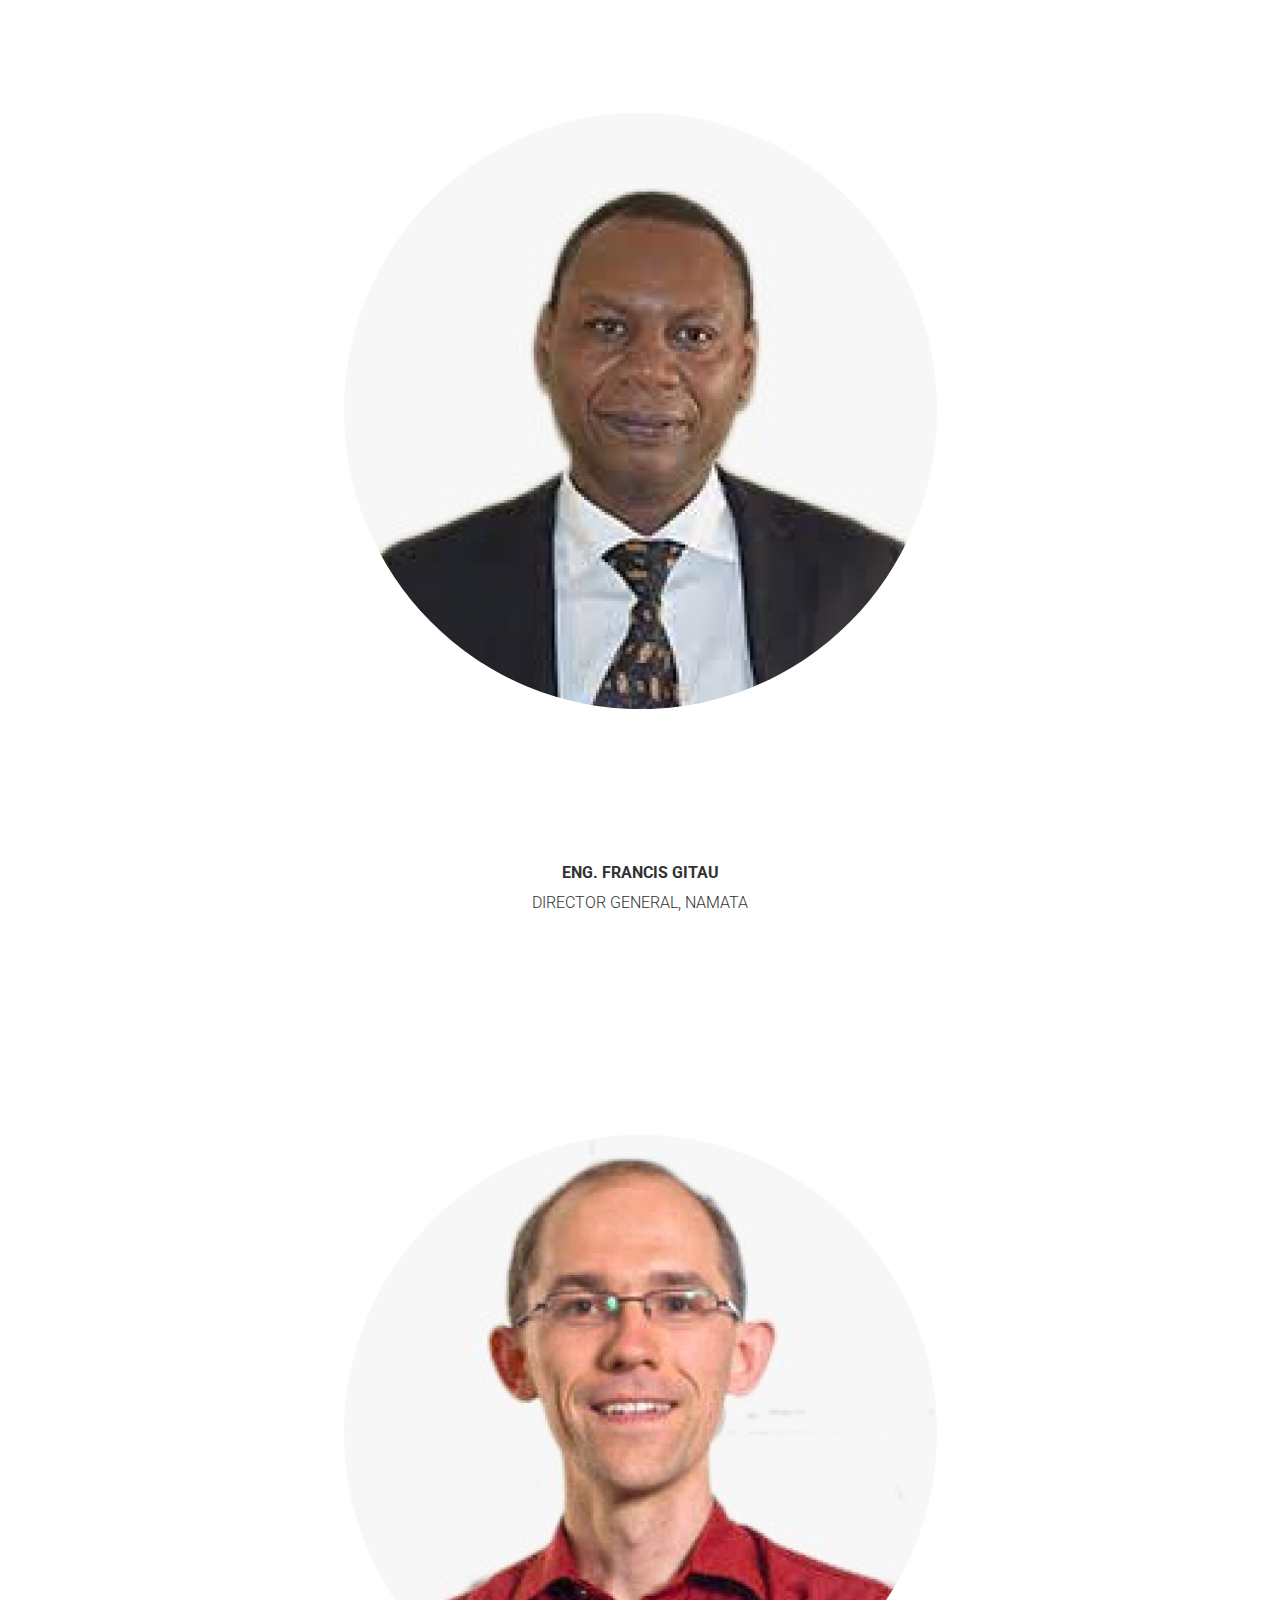
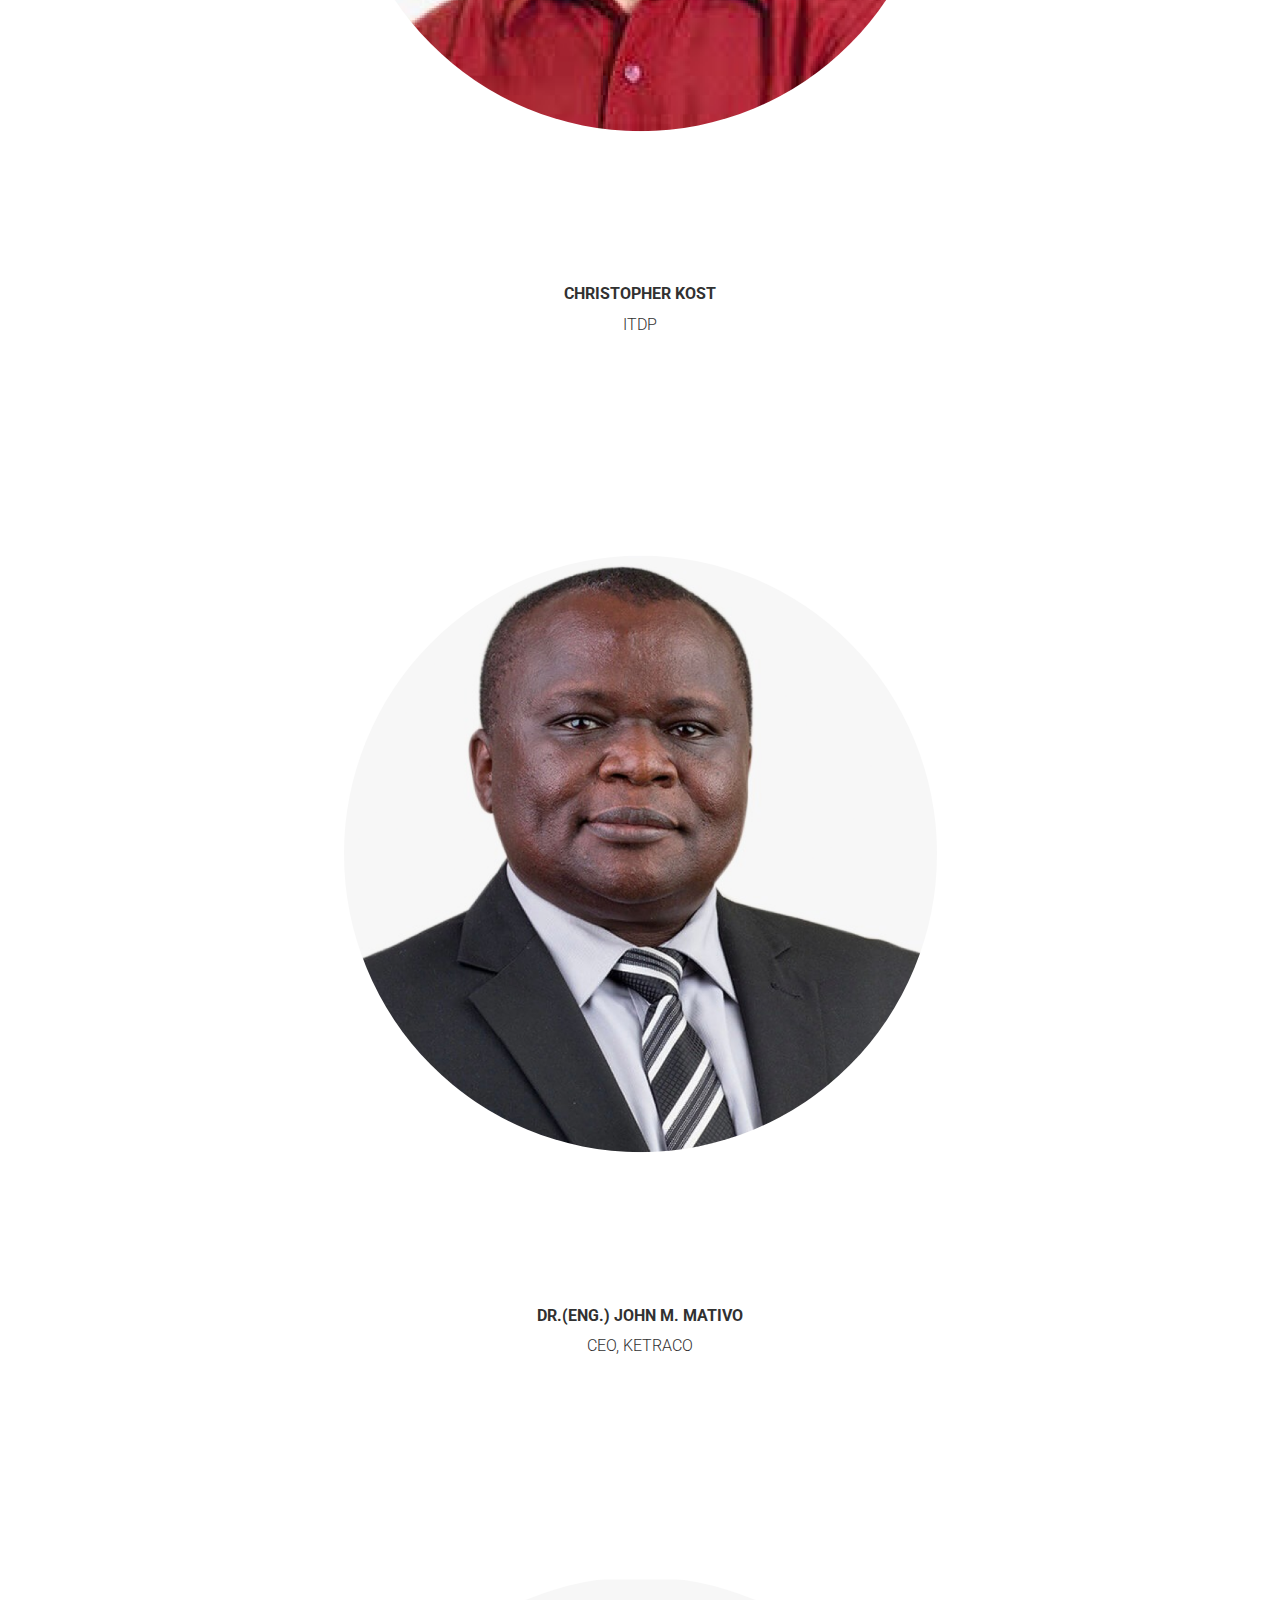
==== commit 81447d6c: "favicon" ====
--- a/cec-conference/public/index.html
+++ b/cec-conference/public/index.html
@@ -10,6 +10,7 @@
     <link rel="stylesheet" href="./bower_components/bootstrap/dist/css/bootstrap.min.css">
     <link rel="stylesheet" href="./bower_components/ionicons/css/ionicons.min.css">
     <link rel="stylesheet" href="./assets/css/main.css">
+    <link rel="icon" href="./assets/images/icons/favicon.png" type="image/x-icon">
 </head>
 
 <body data-spy="scroll" data-target="#site-nav">
--- a/cec-conference/public/assets/css/main.css
+++ b/cec-conference/public/assets/css/main.css
@@ -480,7 +480,7 @@
 }
 
 .cceLogo {
-  width: 50%;
+  width: 40%;
   margin-top: auto;
   margin-top: auto;
   margin-right: 15px;
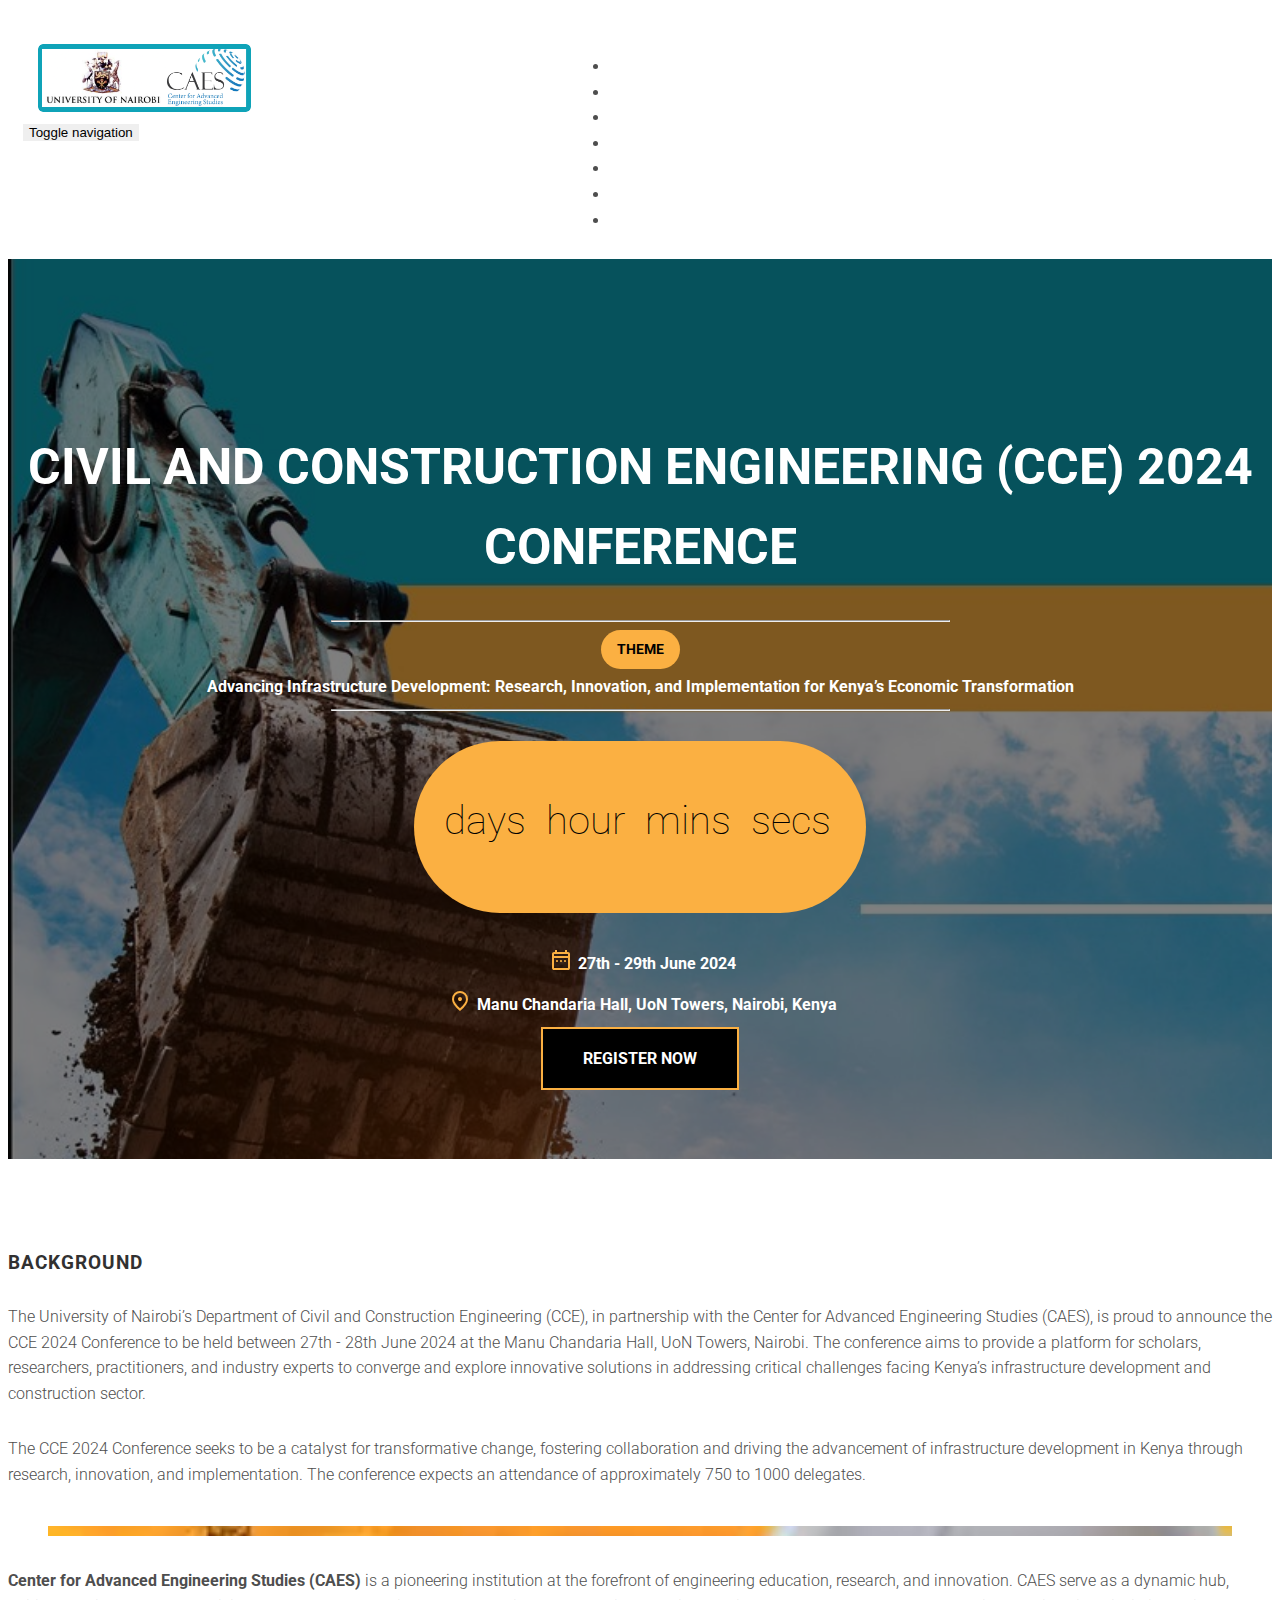
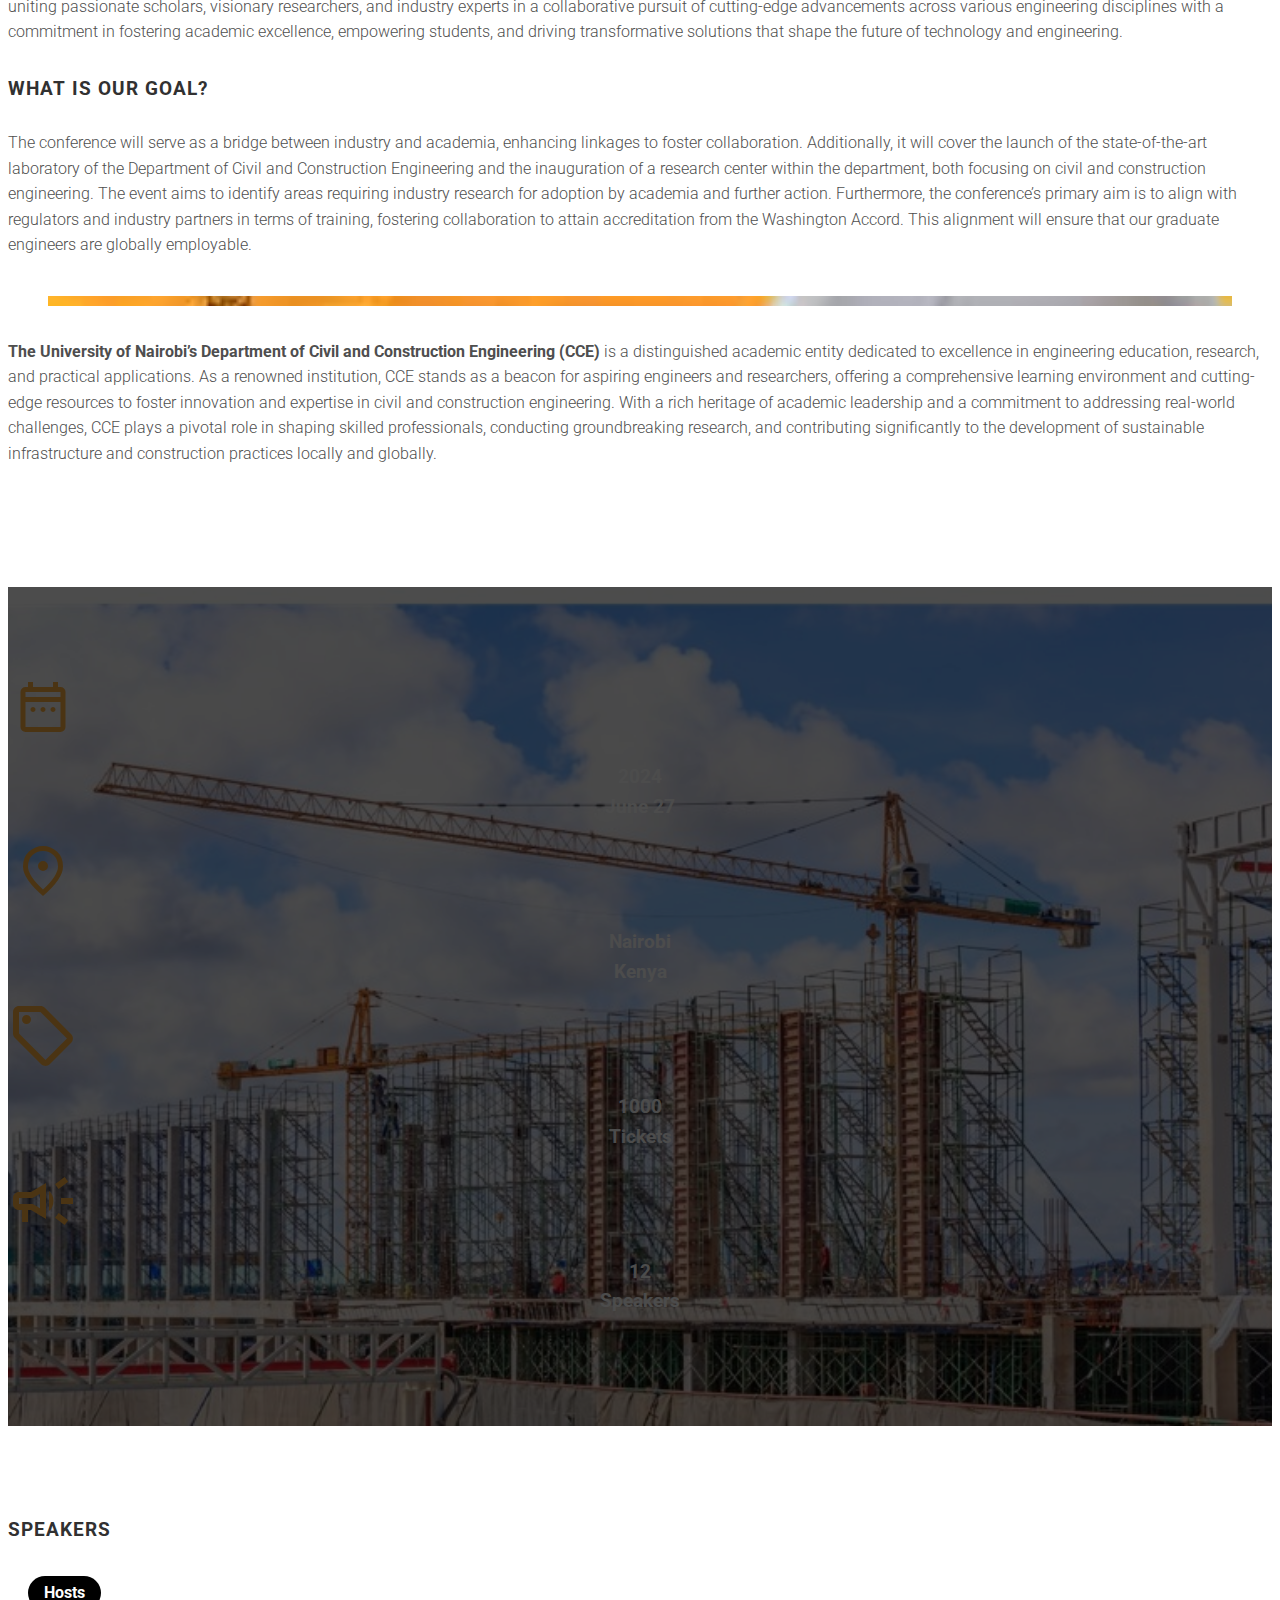
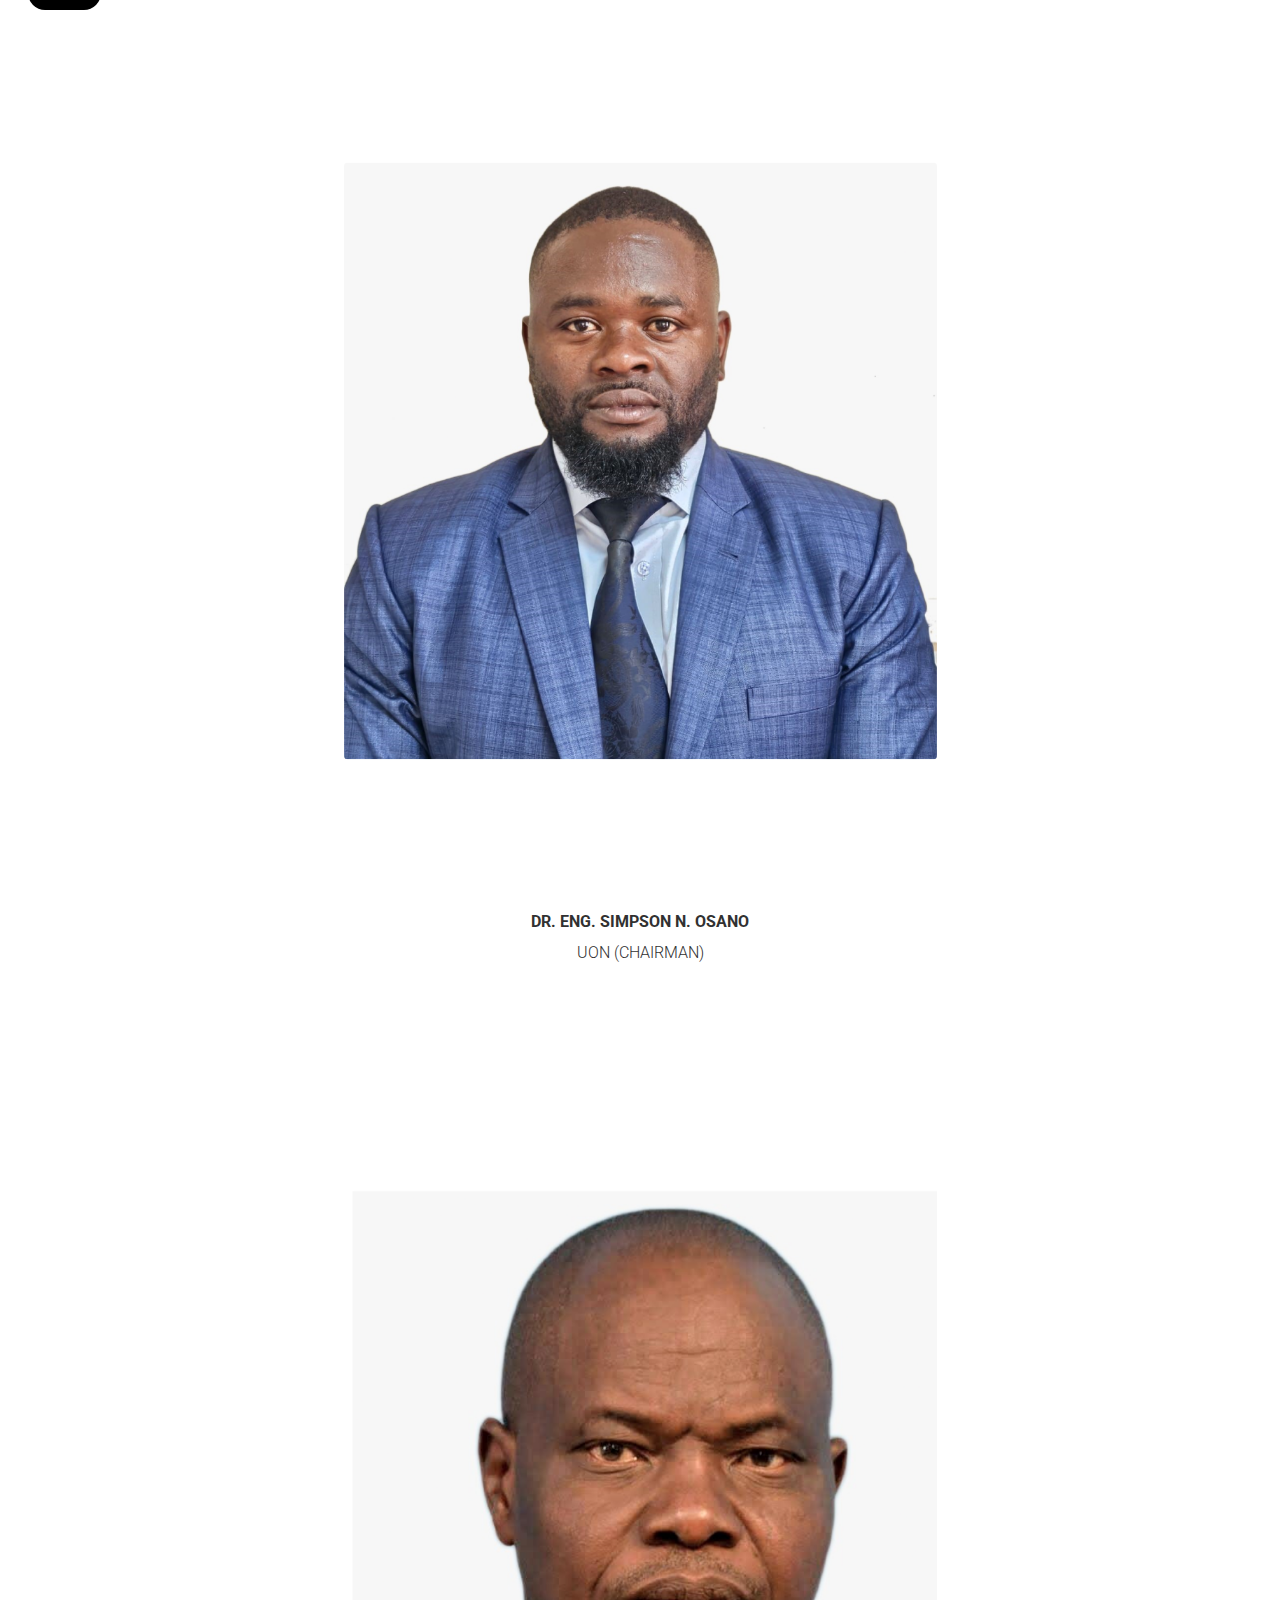
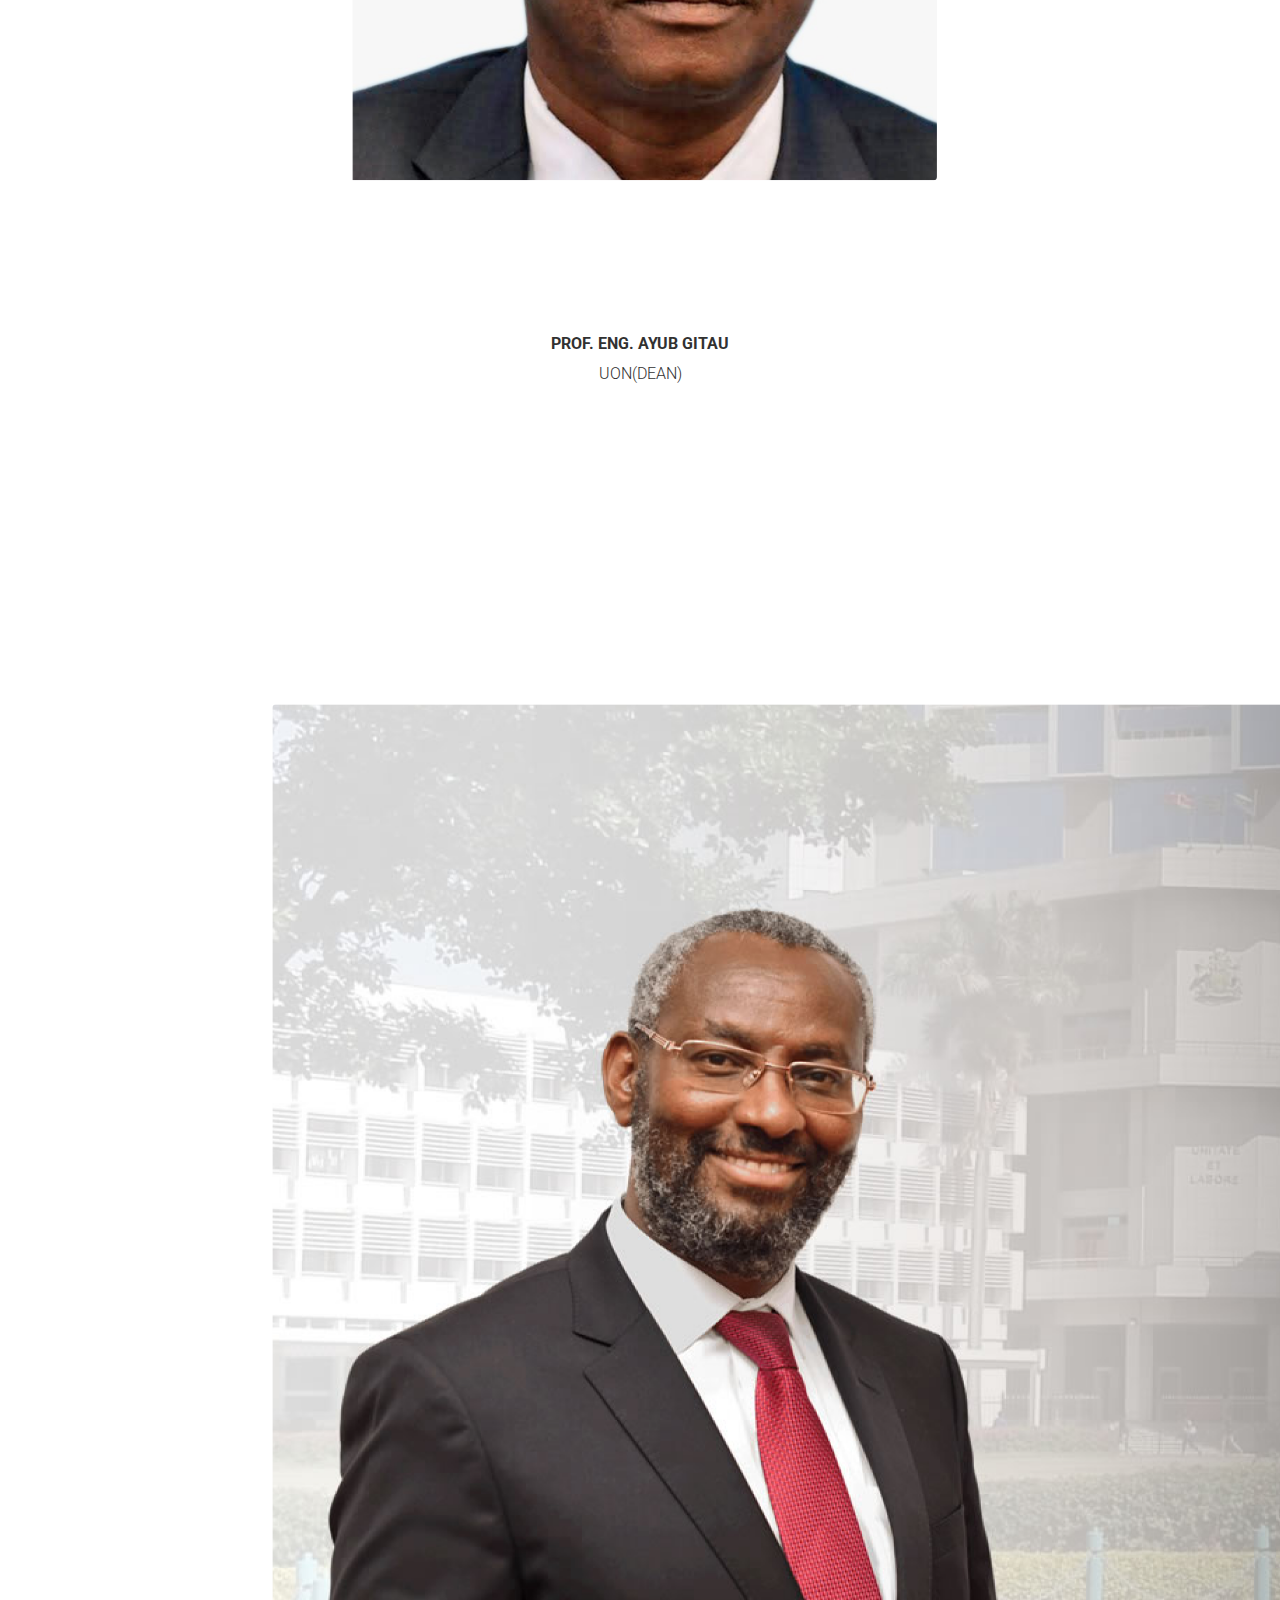
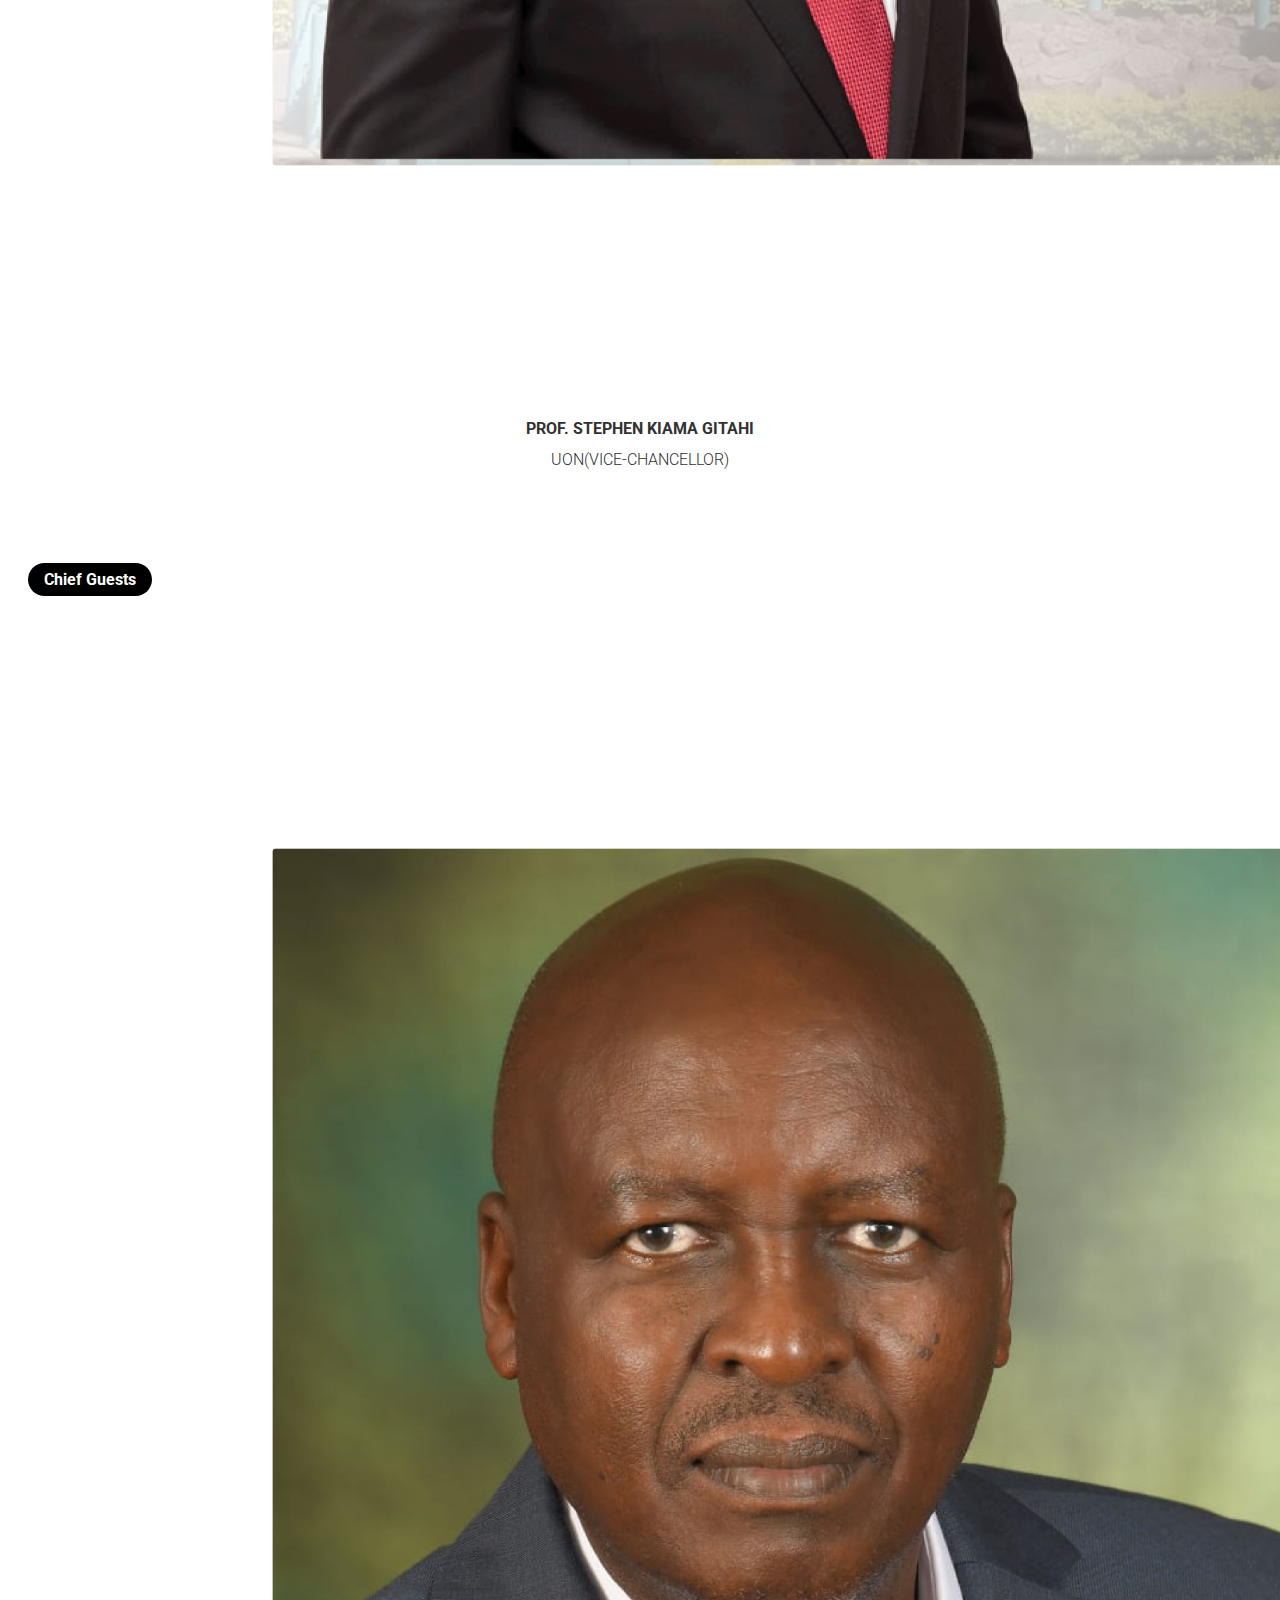
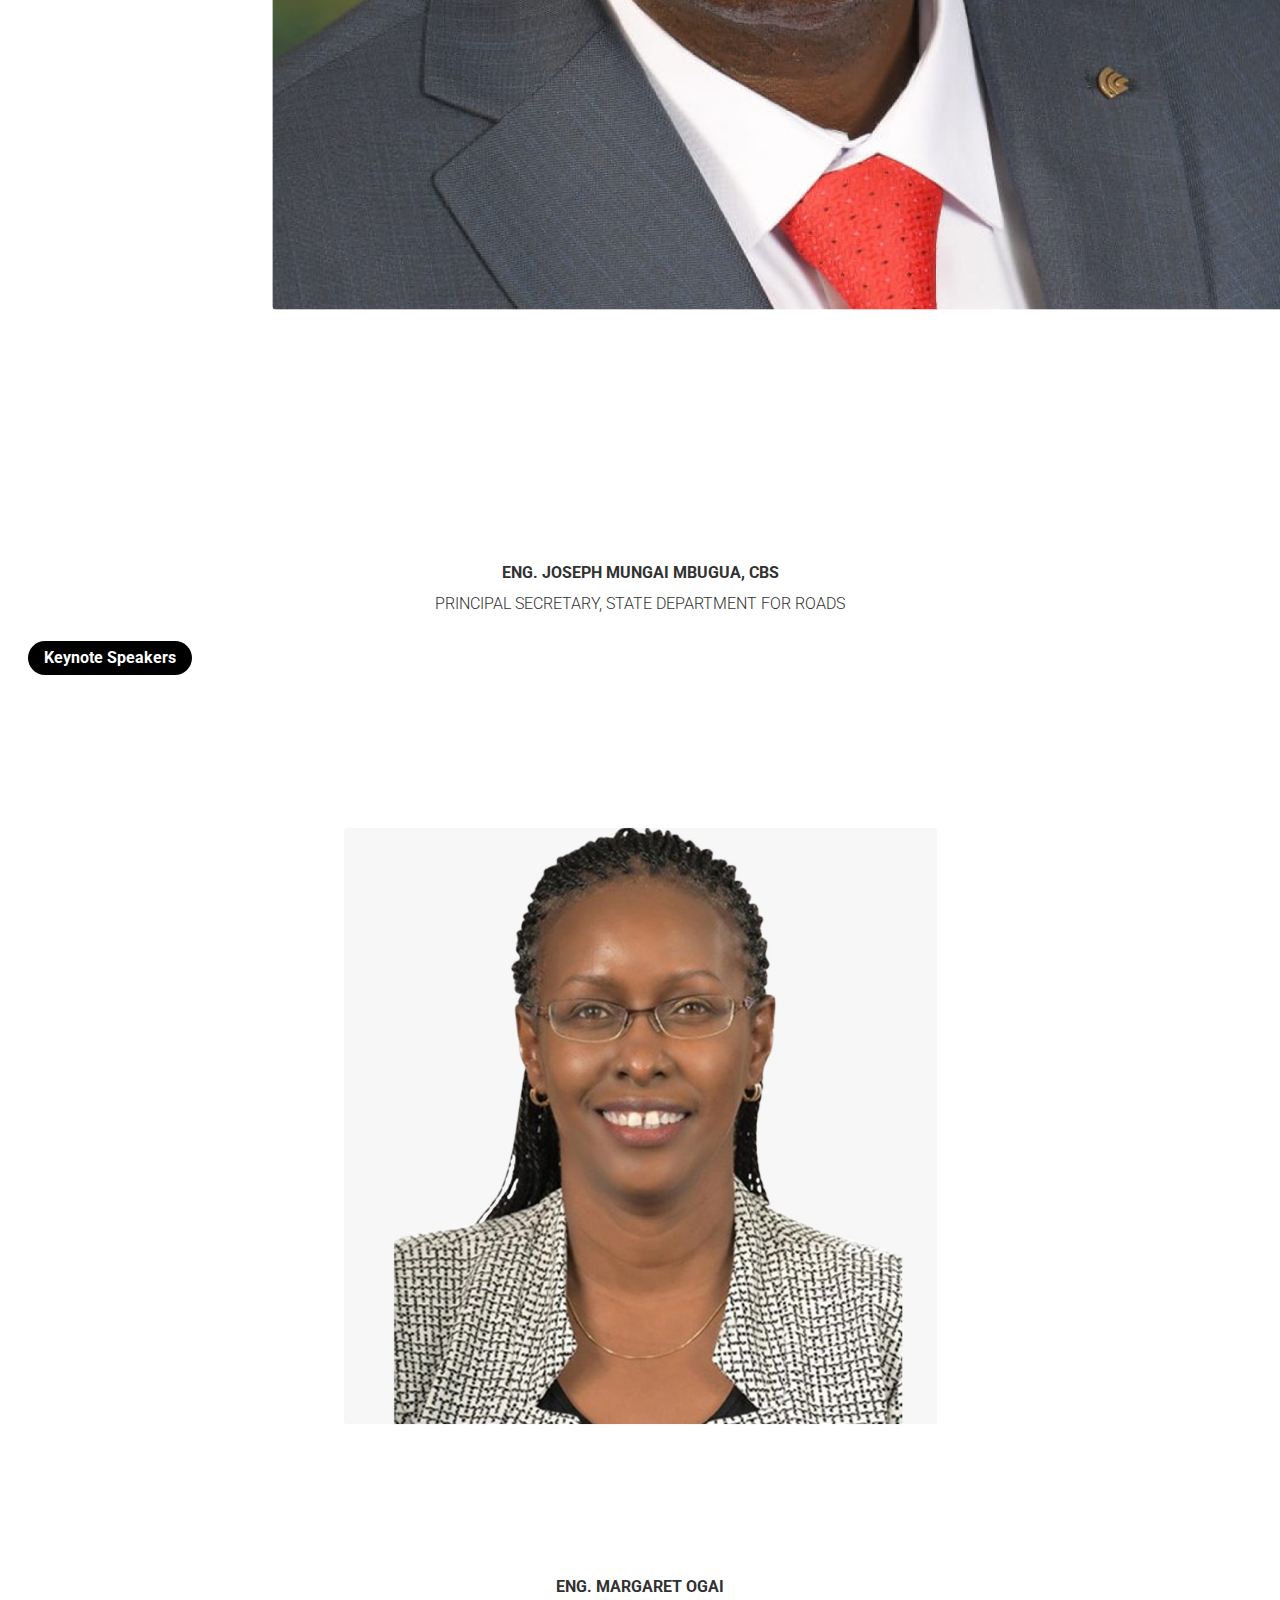
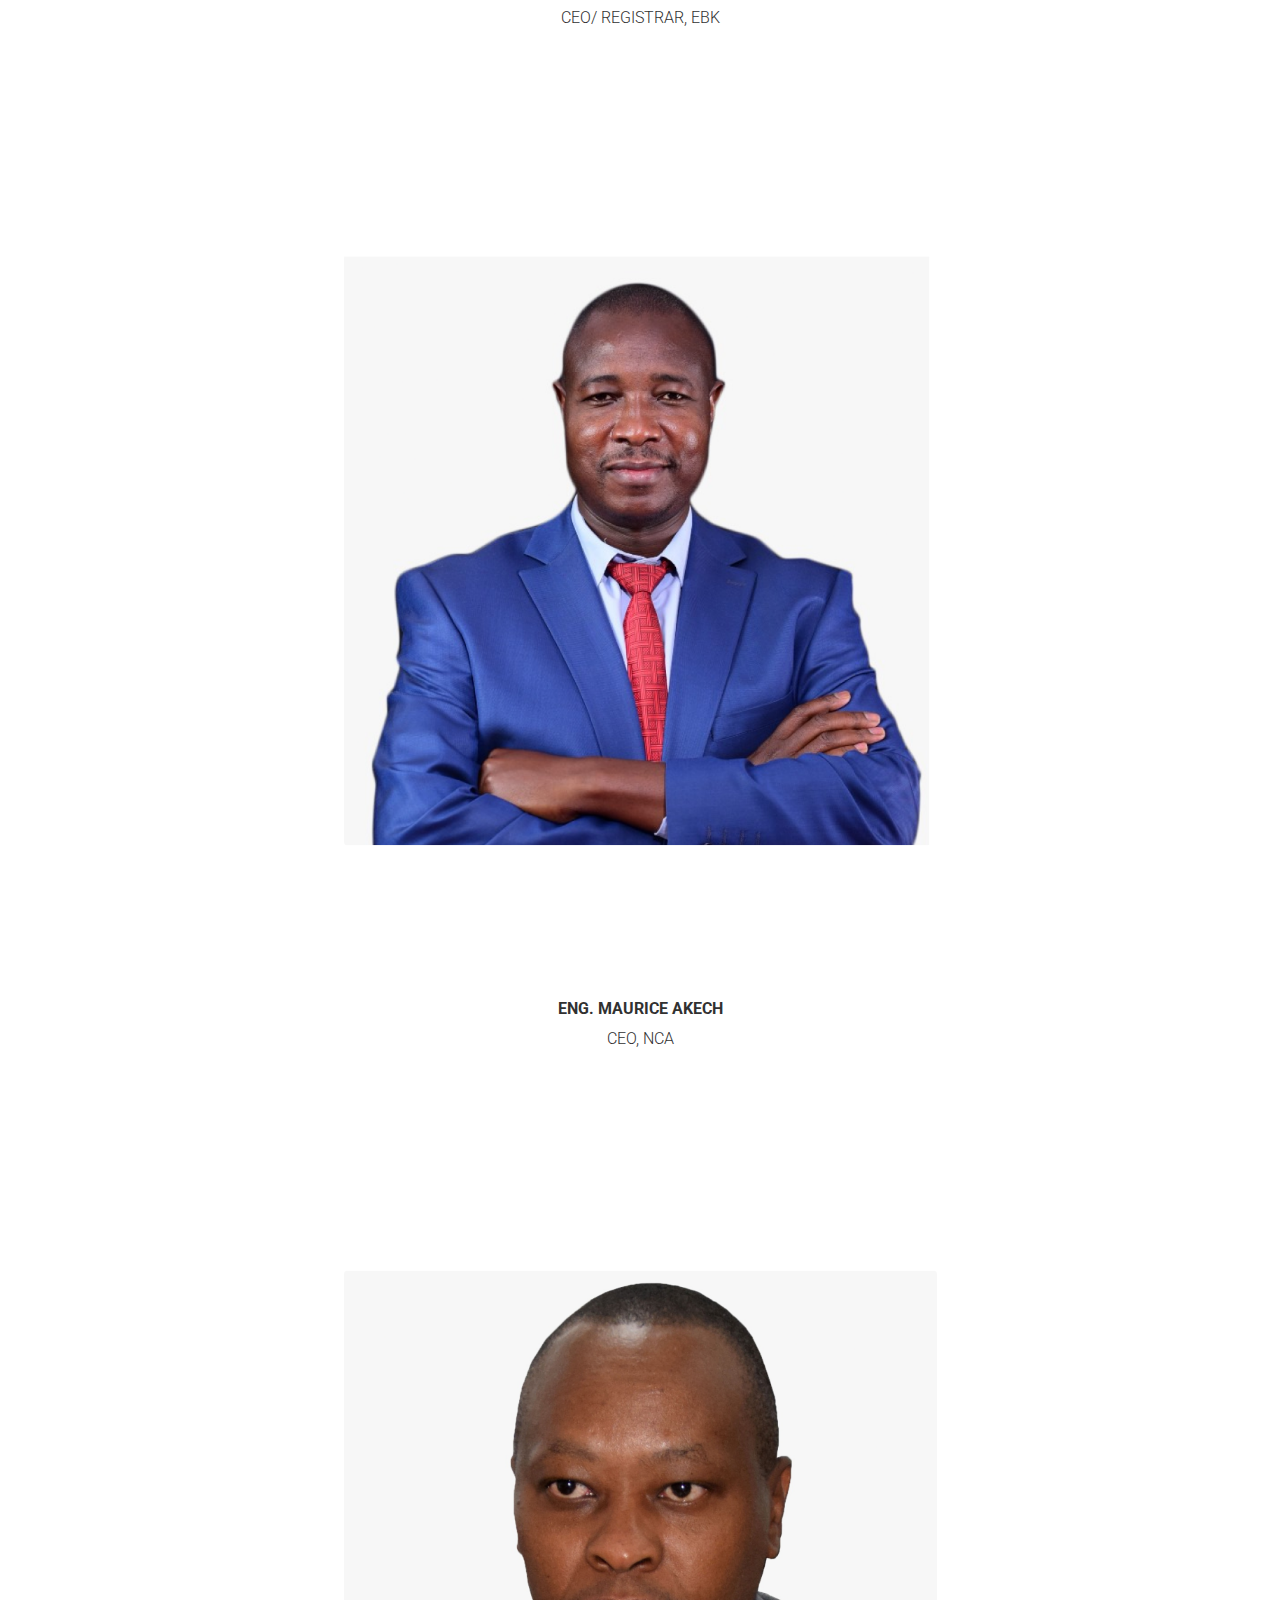
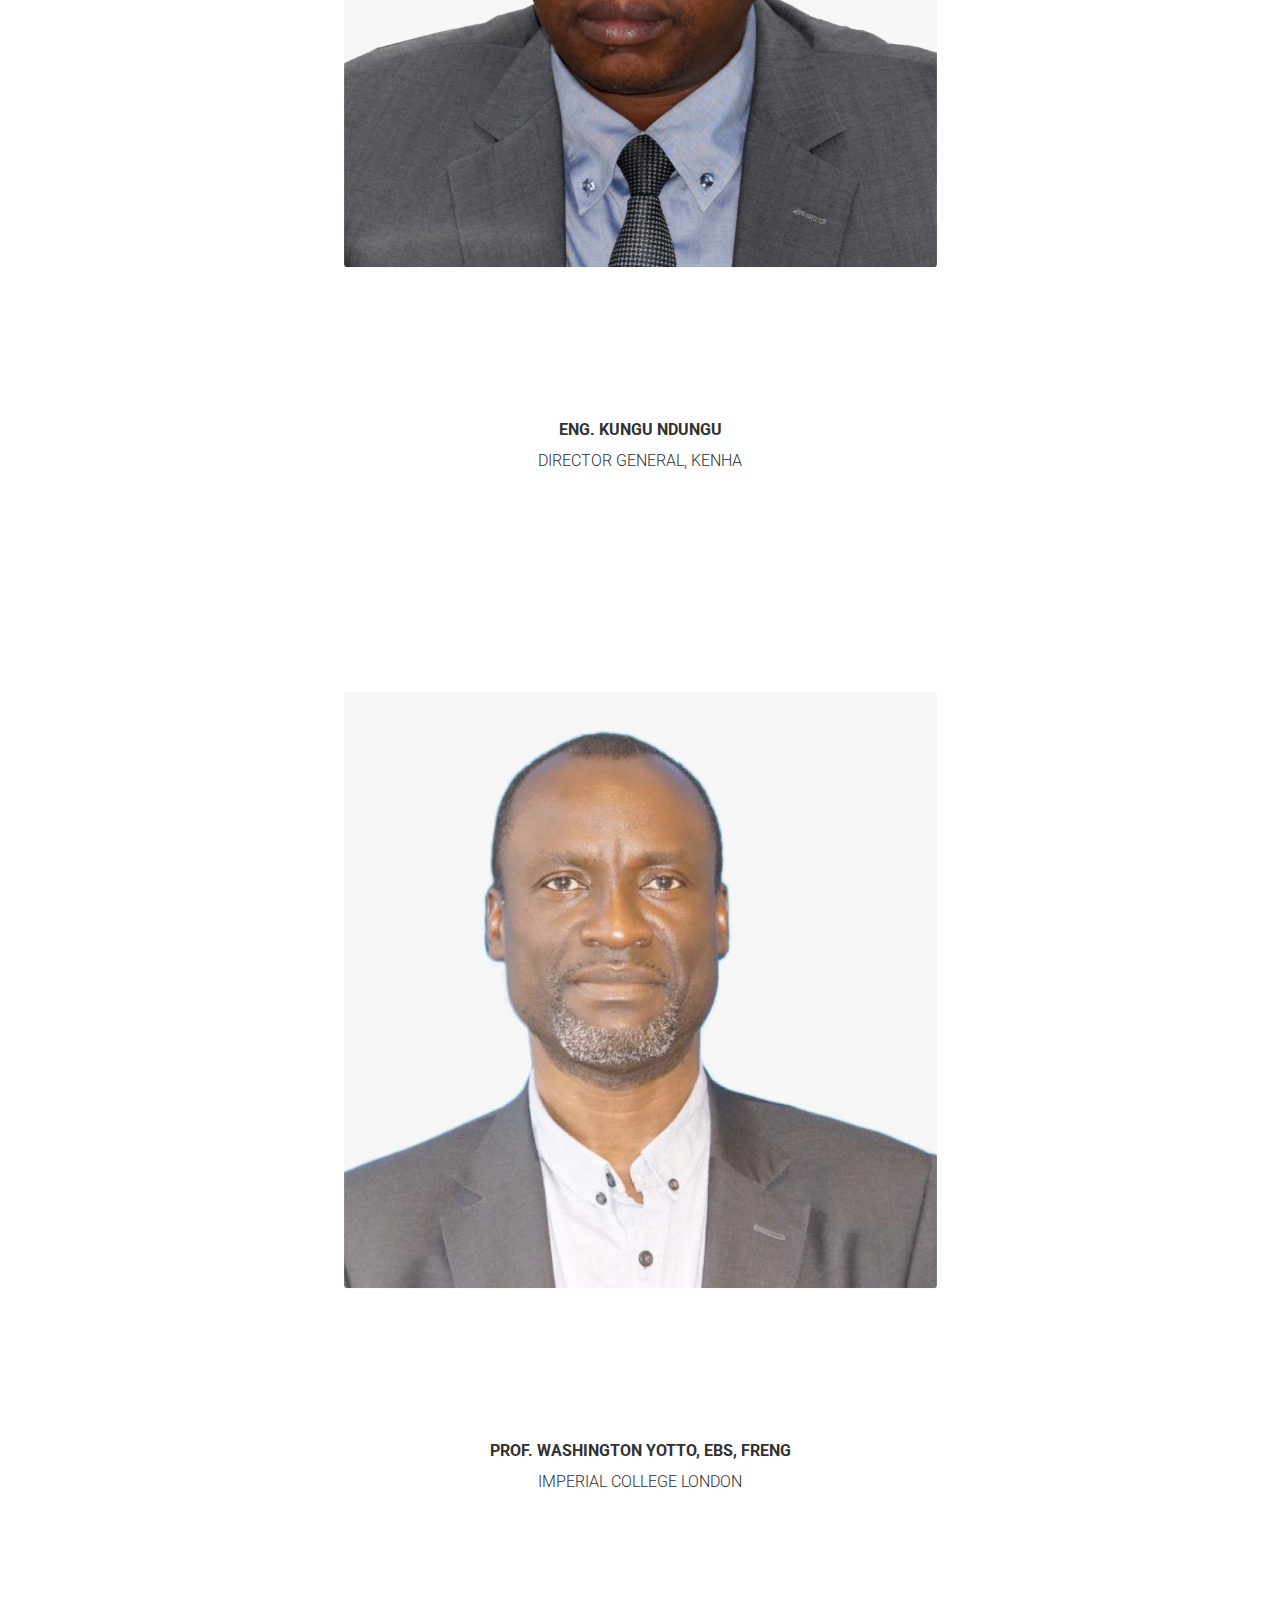
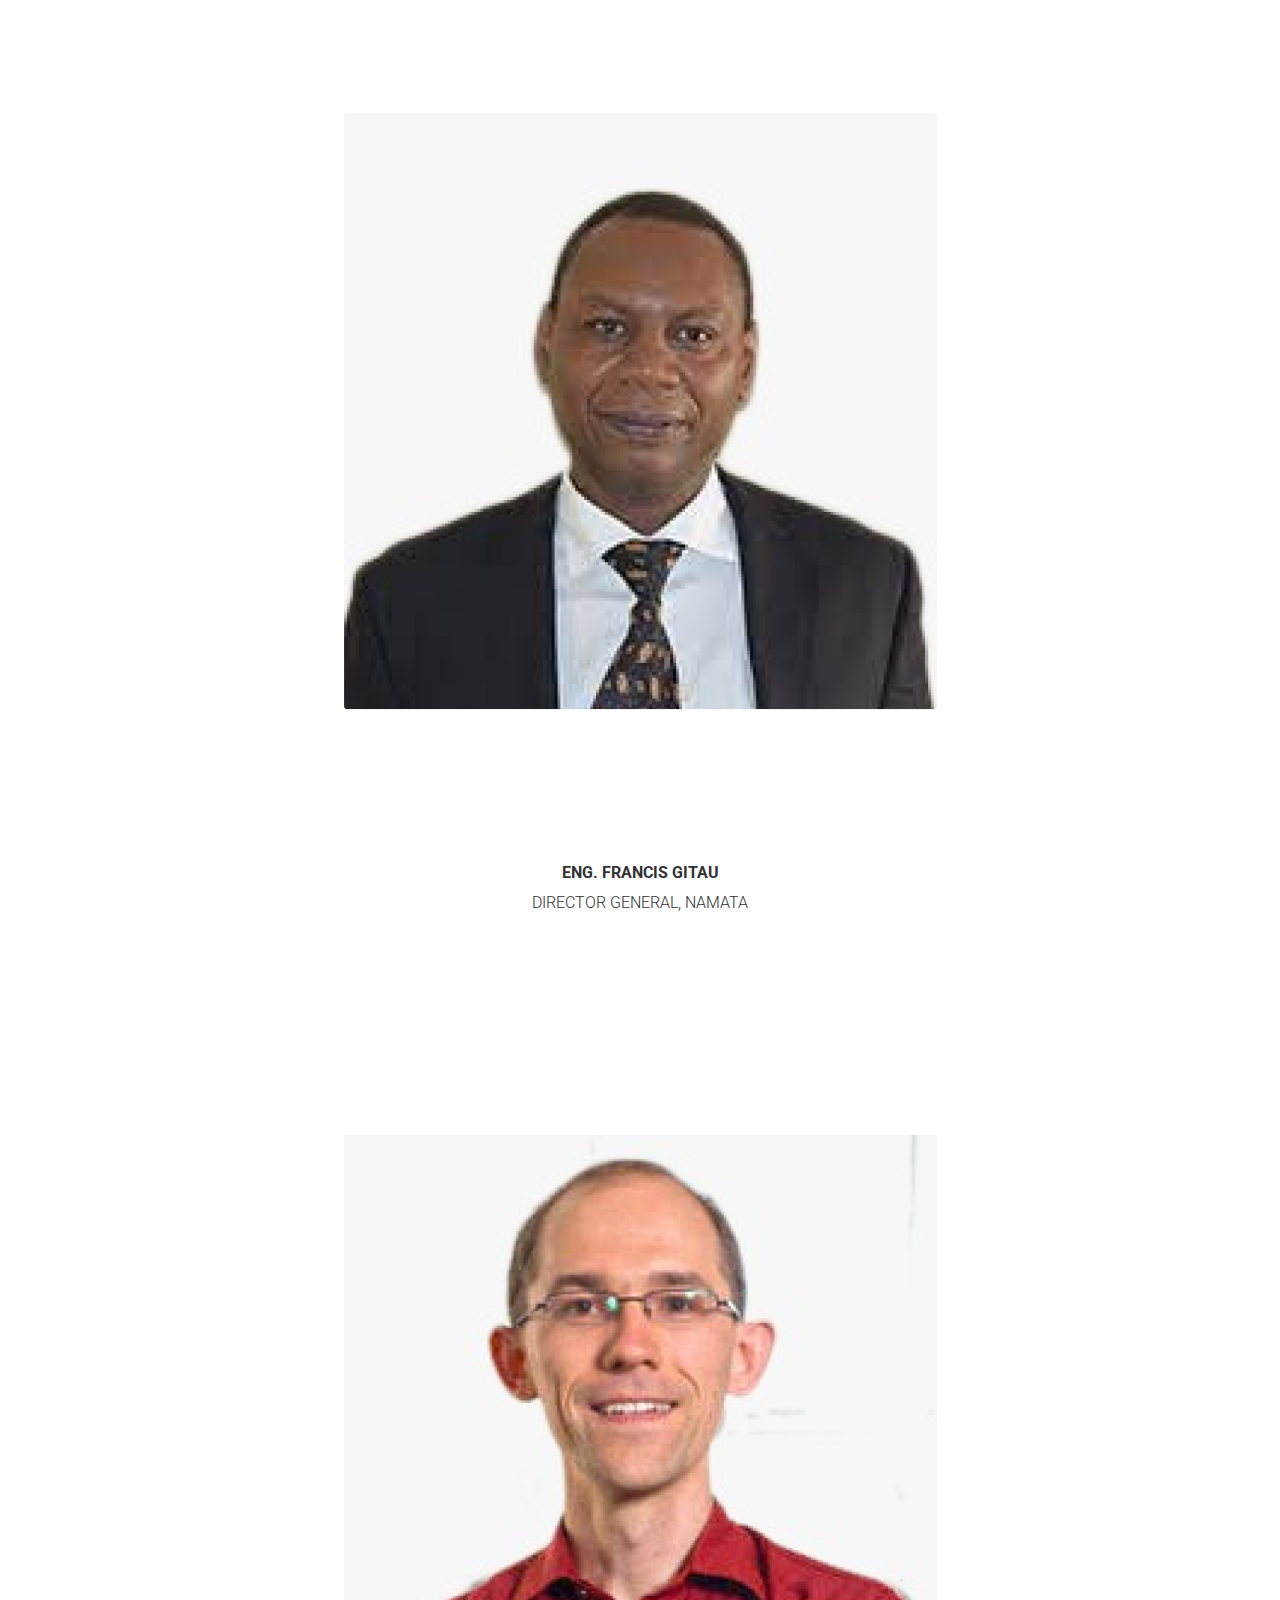
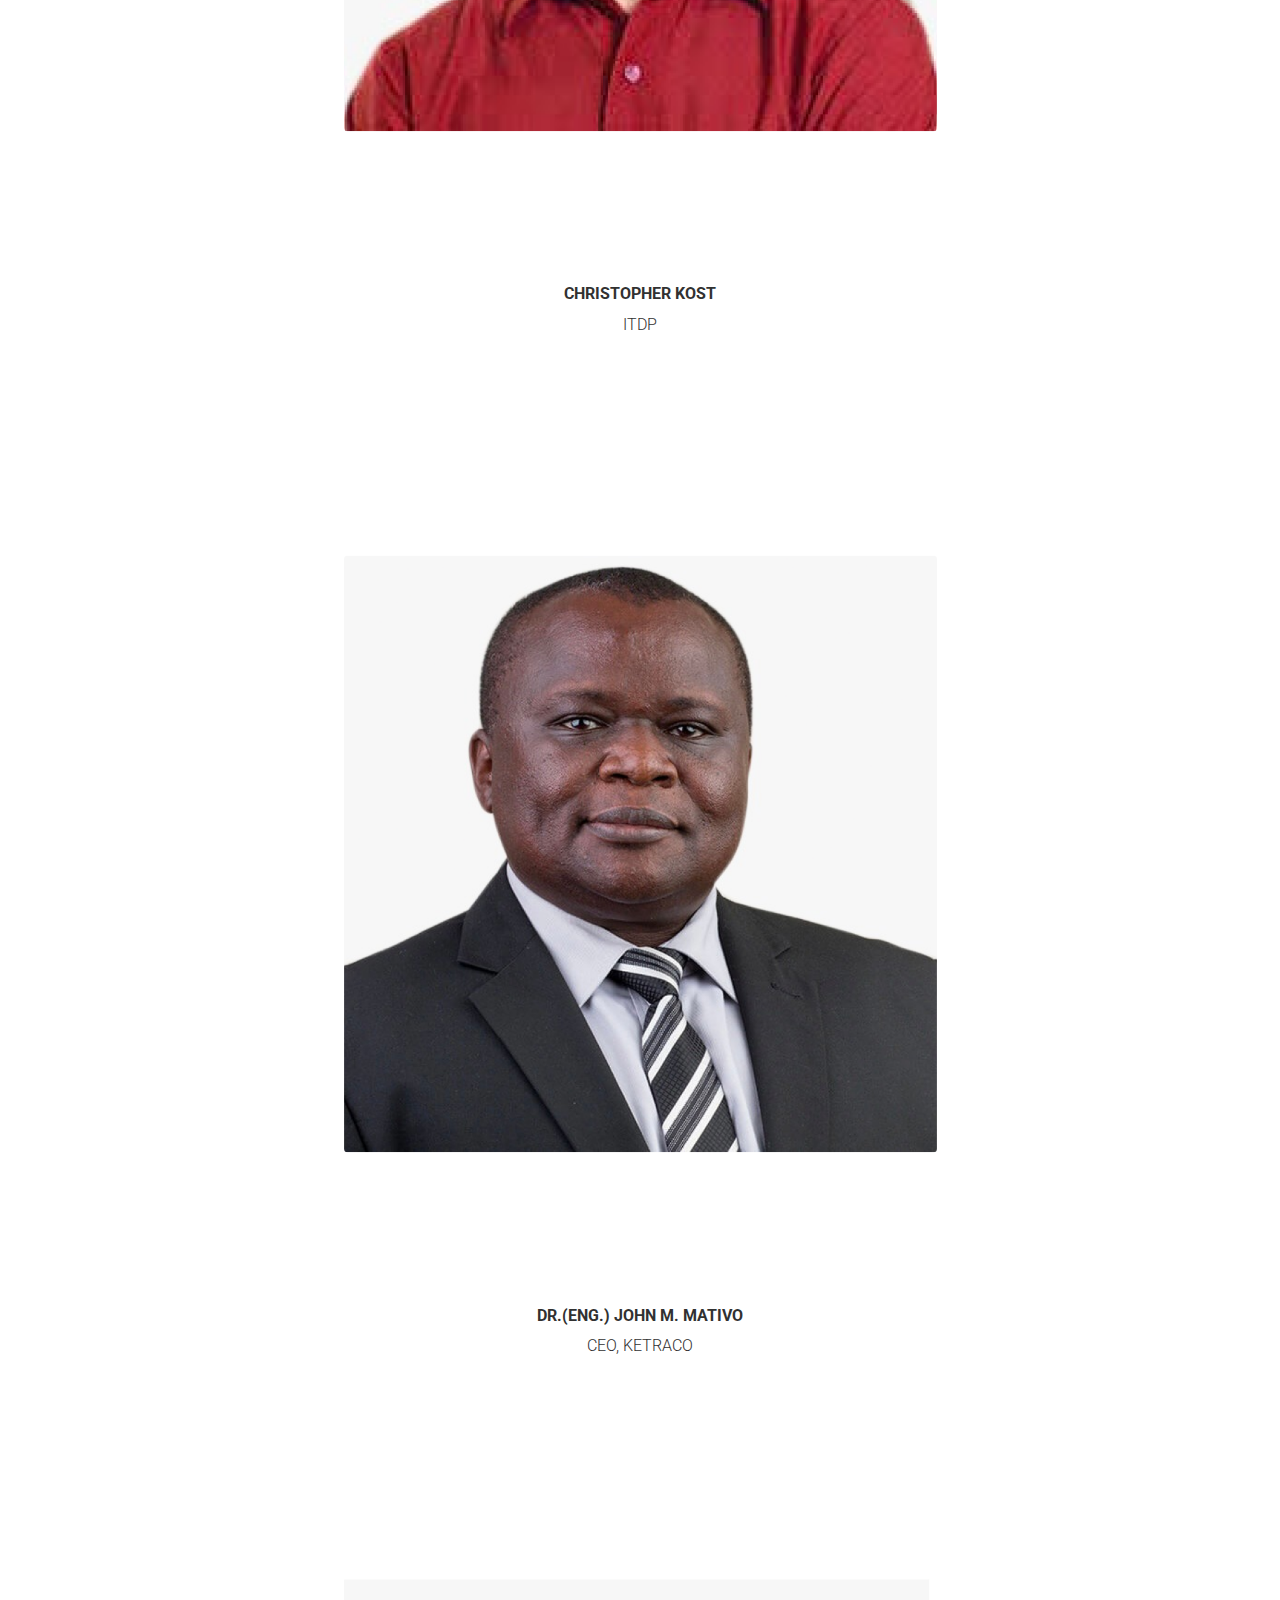
==== commit f79d951a: "update on the photo images and program schedule" ====
--- a/cec-conference/public/index.html
+++ b/cec-conference/public/index.html
@@ -404,21 +404,21 @@
                         </ul>
                     </div><!-- /.speaker -->
                 </div><!-- /.col-md-4 -->
-                
-            <div class="col-md-4">
-                <div class="speaker">
-                    <figure>
-                        <img alt="" class="speaker-img img-responsive center-block"
-                            src="./assets/images/speakers/speaker-12.png">
-                    </figure>
-                    <h4>Eng. Philip Gichuki MBS</h4>
-                    <p>CEO, Tana Water Works Development Agency</p>
-                    <ul class="social-block">
-                        <li><a href="https://www.linkedin.com/company/tana-water-works-develoment-agency/"
-                                target="_blank"><i class="ion-social-linkedin-outline"></i></a></li>
-                    </ul>
-                </div>
-            </div>
+
+                <div class="col-md-4">
+                    <div class="speaker">
+                        <figure>
+                            <img alt="" class="speaker-img img-responsive center-block"
+                                src="./assets/images/speakers/speaker-12.png">
+                        </figure>
+                        <h4>Eng. Philip Gichuki MBS</h4>
+                        <p>CEO, Tana Water Works Development Agency</p>
+                        <ul class="social-block">
+                            <li><a href="https://www.linkedin.com/company/tana-water-works-develoment-agency/"
+                                    target="_blank"><i class="ion-social-linkedin-outline"></i></a></li>
+                        </ul>
+                    </div>
+                </div>
                 <div class="col-md-4">
                     <div class="speaker">
                         <figure>
@@ -437,7 +437,7 @@
 
         </div>
 
- 
+
         </div>
     </section>
 
@@ -655,7 +655,7 @@
                         </td>
                     </tr>
                     <tr>
-                        <td>10:30 - 11:30 AM</td>
+                        <td>10:30 - 11:00 AM</td>
                         <td>
                             <div>Keynote Session</div>
                             <ul>
@@ -670,6 +670,10 @@
                         <td>11:00 AM - 12:30 PM</td>
                         <td>
                             <div>Session 1 - Affordable Housing Solutions</div>
+                            <ul class="sessionChair">
+                                <li>Session Chair: Prof. Siphila W. Mumenya</li>
+                                <li>Session Vice-Chair: Eng. M'mbongori Munyua</li>
+                            </ul>
                             <ul>
                                 <li>Key Note Speech by National Construction Authority CEO Eng. Maurice Akech on
                                     "Innovative Approaches to Affordable Housing"</li>
@@ -687,6 +691,10 @@
                         <td>01:30 - 05:00 PM</td>
                         <td>
                             <div>Session 2 - Safe and Resilient Road Infrastructure</div>
+                            <ul class="sessionChair">
+                                <li> Session Chair: Eng. George Paul K. Matheri</li>
+                                <li> Session Vice-Chair: Eng. Kenneth Amollo</li>
+                            </ul>
                             <ul>
                                 <li>Key Note Speech by Kenya National Highways Authority DG Eng. Kung’u Ndung’u on
                                     "Climate Resilience in Road Infrastructure"</li>
@@ -742,6 +750,10 @@
                         <td>09:00 - 10:30 AM</td>
                         <td>
                             <div>Session 3 - Multi-disciplinary Approach to Climate Resilient Infrastructure</div>
+                            <ul class="sessionChair">
+                                <li>Session Chair: Eng. Paul Macharia</li>
+                                <li>Session Vice-Chair: Eng. Miracle Wachira</li>
+                            </ul>
                             <ul>
                                 <li>Key Note Speech by Christopher Kost – ITDP Director Africa on "Integrating Climate
                                     Science into Infrastructure Development"</li>
@@ -770,8 +782,13 @@
                     </tr>
                     <tr>
                         <td>01:30 - 03:00 PM</td>
+
                         <td>
                             <div>Session 4 - Quality Drinking Water for All</div>
+                            <ul class="sessionChair">
+                                <li>Session Chair: Prof. Eng. Zablon N.I Oonge </li>
+                                <li>Session Vice-Char: Dr. Eng. Damaris Oyaro</li>
+                            </ul>
                             <ul>
                                 <li>Key Note Speech by the Chief Executive Officer Tana Water Works Development Agency:
                                     Eng. Philip Gichuki, MBS on "Technological Interventions for Safe Drinking Water
@@ -799,18 +816,31 @@
                         <td>03:00 - 04:30 PM</td>
                         <td>
                             <div>Closing Ceremony</div>
+                            <div>Rapporteurs</div>
+                            <ul>
+                                <li>Eng. Hesbon Moriasi Okari
+                                </li>
+                                <li>Ms. Lydia Pauline</li>
+                            </ul>
+                            <div>Logistics</div>
+                            <ul>
+                                <li>Mr. Stephen Ochieng </li>
+                            </ul>
+                            <hr>
                             <ul>
                                 <li>Recap of Conference Highlights by Rapporteurs</li>
                                 <li>Acknowledgment of Sponsors and Partners</li>
                                 <li>Award Ceremony for Cutting-Edge Research</li>
                                 <li>Closing Remarks by Dr. Simpson N. Osano</li>
                             </ul>
+                           
                         </td>
                     </tr>
                     <tr>
                         <td>04:30 PM</td>
                         <td>Networking and Exhibition</td>
                     </tr>
+
                 </table>
             </div>
     </section>
@@ -886,6 +916,9 @@
                 </div>
                 <div class="col-sm-3">
                     <a class="partner-box partner-box-23"></a>
+                </div>
+                <div class="col-sm-3">
+                    <a class="partner-box partner-box-8"></a>
                 </div>
             </div>
     </section>
@@ -1280,40 +1313,40 @@
                 <div class="col-md-12">
                     <ul class="grid">
 
-                        <li class="grid-item grid-item-sm-6">
-                            <img alt="" class="img-responsive center-block" src="./assets/images/photos/photo-1.jpg">
+                        <li class="grid-item grid-item-sm-3">
+                            <img alt="" class="img-responsive center-block" src="./assets/images/photos/cec.jpeg">
                         </li>
 
                         <li class="grid-item grid-item-sm-3">
-                            <img alt="" class="img-responsive center-block" src="./assets/images/photos/photo-2.jpg">
+                            <img alt="" class="img-responsive center-block" src="./assets/images/photos/cec1.jpeg">
                         </li>
 
                         <li class="grid-item grid-item-sm-3">
-                            <img alt="" class="img-responsive center-block" src="./assets/images/photos/photo-3.jpg">
+                            <img alt="" class="img-responsive center-block" src="./assets/images/photos/cec2.jpeg">
                         </li>
 
                         <li class="grid-item grid-item-sm-3">
-                            <img alt="" class="img-responsive center-block" src="./assets/images/photos/photo-5.jpg">
+                            <img alt="" class="img-responsive center-block" src="./assets/images/photos/cec3.jpeg">
                         </li>
 
                         <li class="grid-item grid-item-sm-3">
-                            <img alt="" class="img-responsive center-block" src="./assets/images/photos/photo-6.jpg">
+                            <img alt="" class="img-responsive center-block" src="./assets/images/photos/cec4.jpeg">
                         </li>
 
                         <li class="grid-item grid-item-sm-3">
-                            <img alt="" class="img-responsive center-block" src="./assets/images/photos/photos-7.jpg">
+                            <img alt="" class="img-responsive center-block" src="./assets/images/photos/cec5.jpeg">
                         </li>
 
                         <li class="grid-item grid-item-sm-3">
-                            <img alt="" class="img-responsive center-block" src="./assets/images/photos/photos-8.jpg">
+                            <img alt="" class="img-responsive center-block" src="./assets/images/photos/cec6.jpeg">
                         </li>
 
                         <li class="grid-item grid-item-sm-3">
-                            <img alt="" class="img-responsive center-block" src="./assets/images/photos/photos-2.jpg">
+                            <img alt="" class="img-responsive center-block" src="./assets/images/photos/cec7.jpeg">
                         </li>
 
                         <li class="grid-item grid-item-sm-3">
-                            <img alt="" class="img-responsive center-block" src="./assets/images/photos/photos-3.jpg">
+                            <img alt="" class="img-responsive center-block" src="./assets/images/photos/cec8.jpeg">
                         </li>
                     </ul>
                 </div>
--- a/cec-conference/public/assets/css/main.css
+++ b/cec-conference/public/assets/css/main.css
@@ -820,6 +820,14 @@
 Target: CCE Logo, nav-container
 */
 
+.img-responsive{
+  border-radius: 5px;
+}
+
+.sessionChair >li{ 
+  font-weight: normal !important;
+  list-style-type: none !important;
+}
 .speaker-subsection{
   color: #fff;
   font-size: 16px;
@@ -1041,7 +1049,7 @@
 }
 
 .partner .partner-box-8 {
-  background: url(../images/partner/partner-8.png) no-repeat center
+  background: url(../images/partner/partner-8.jpeg) no-repeat center
     center/contain;
 }
 
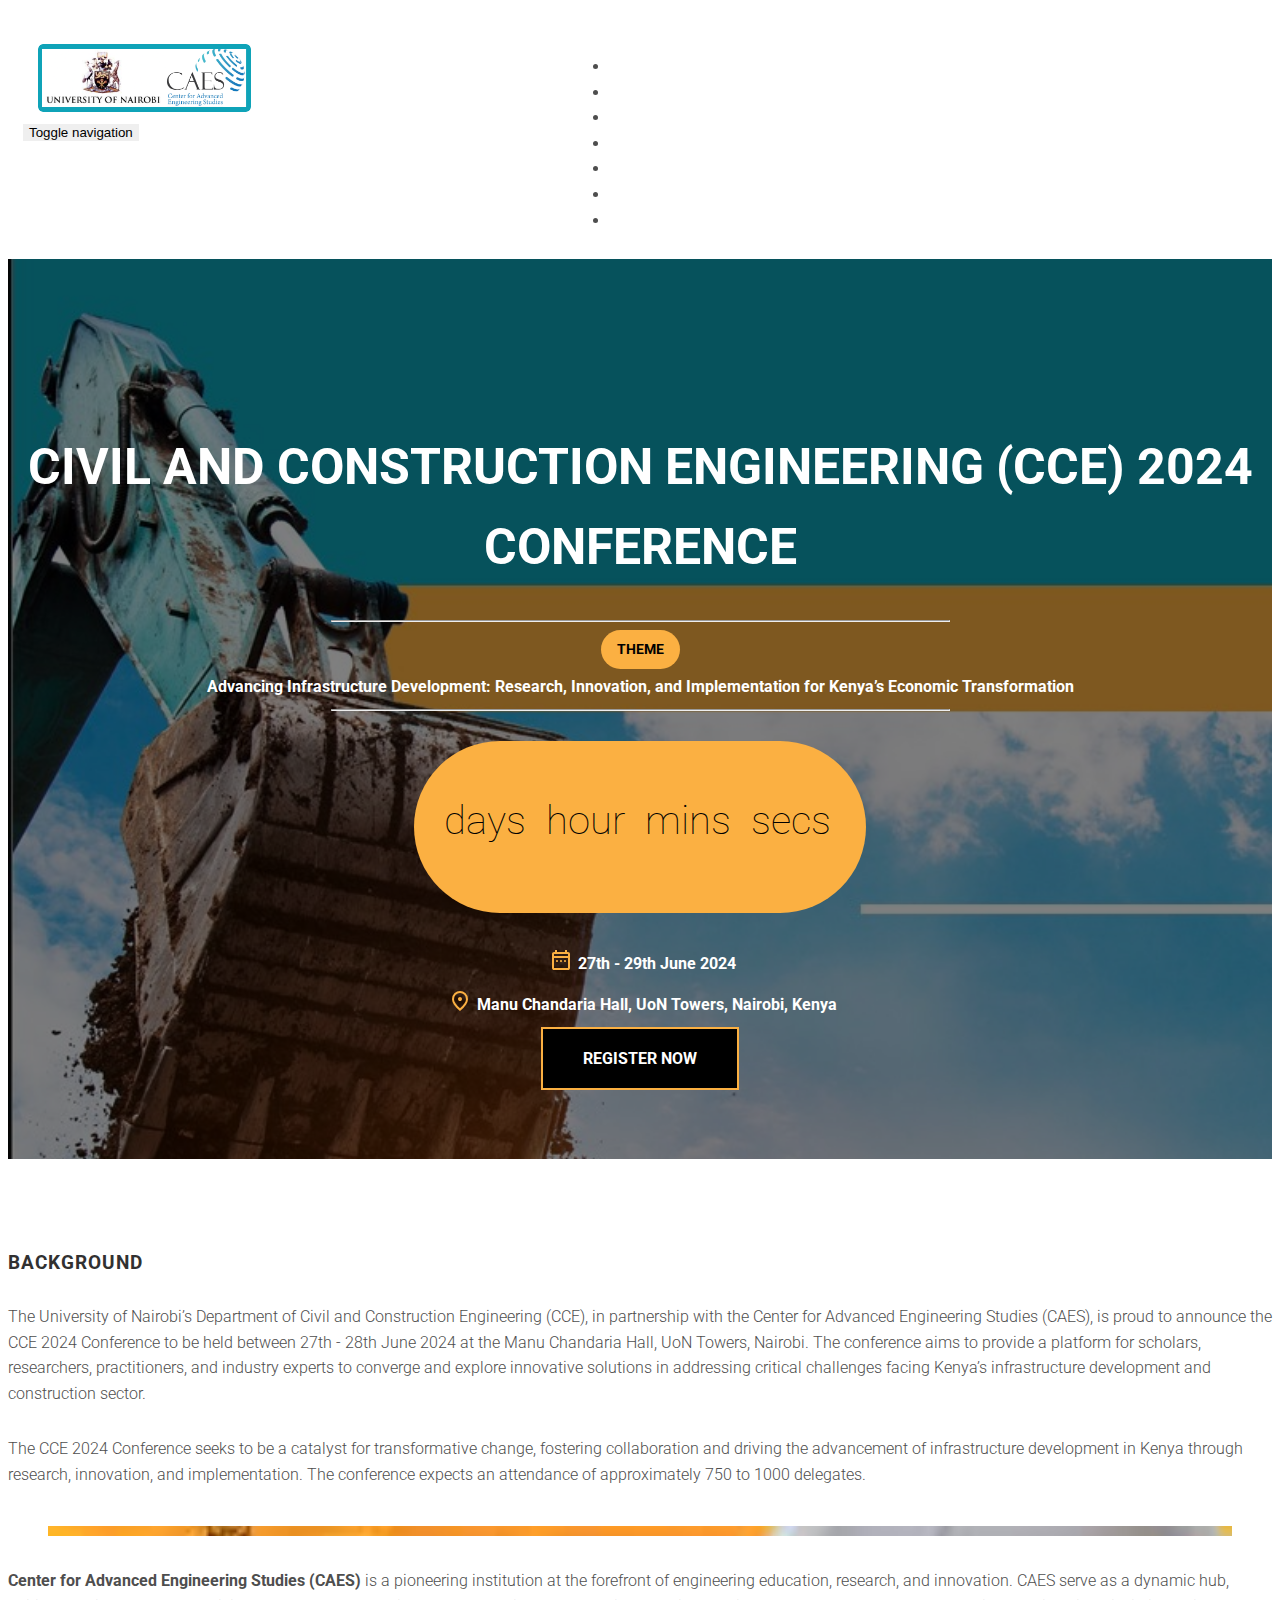
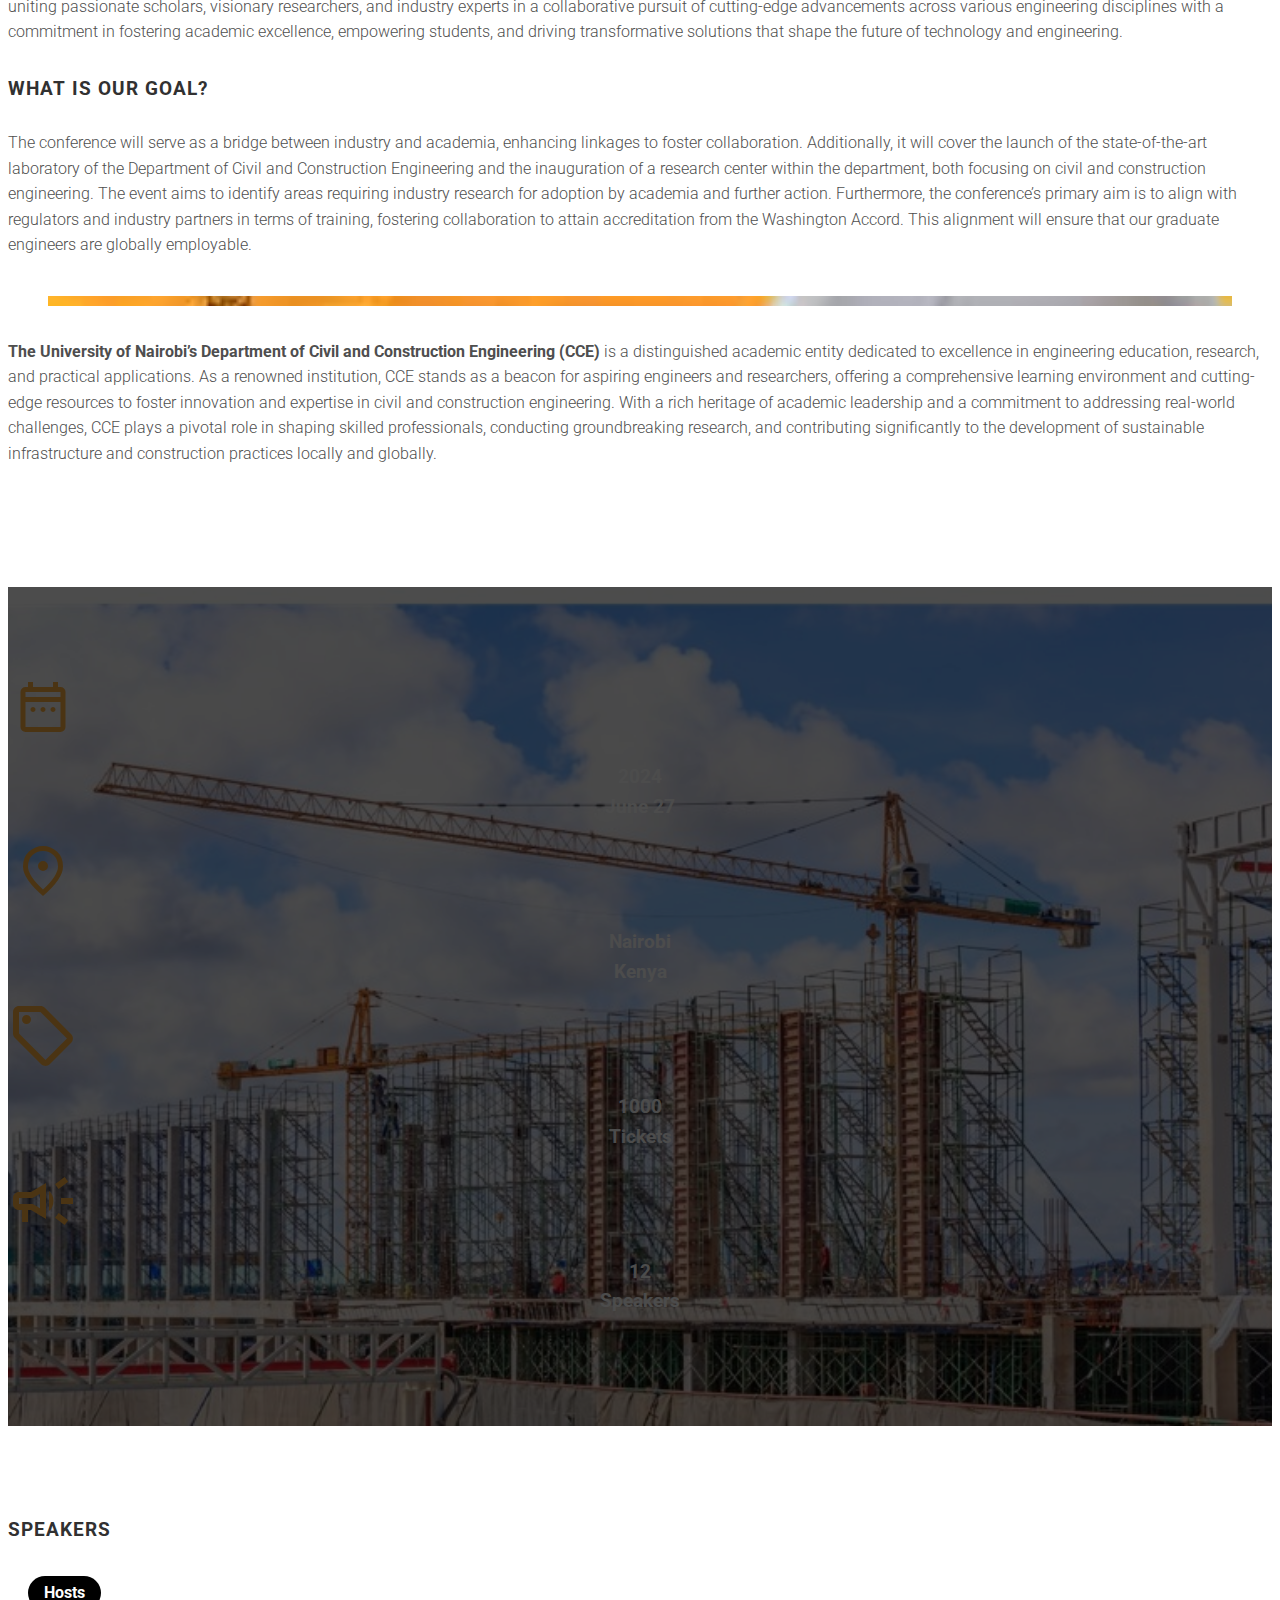
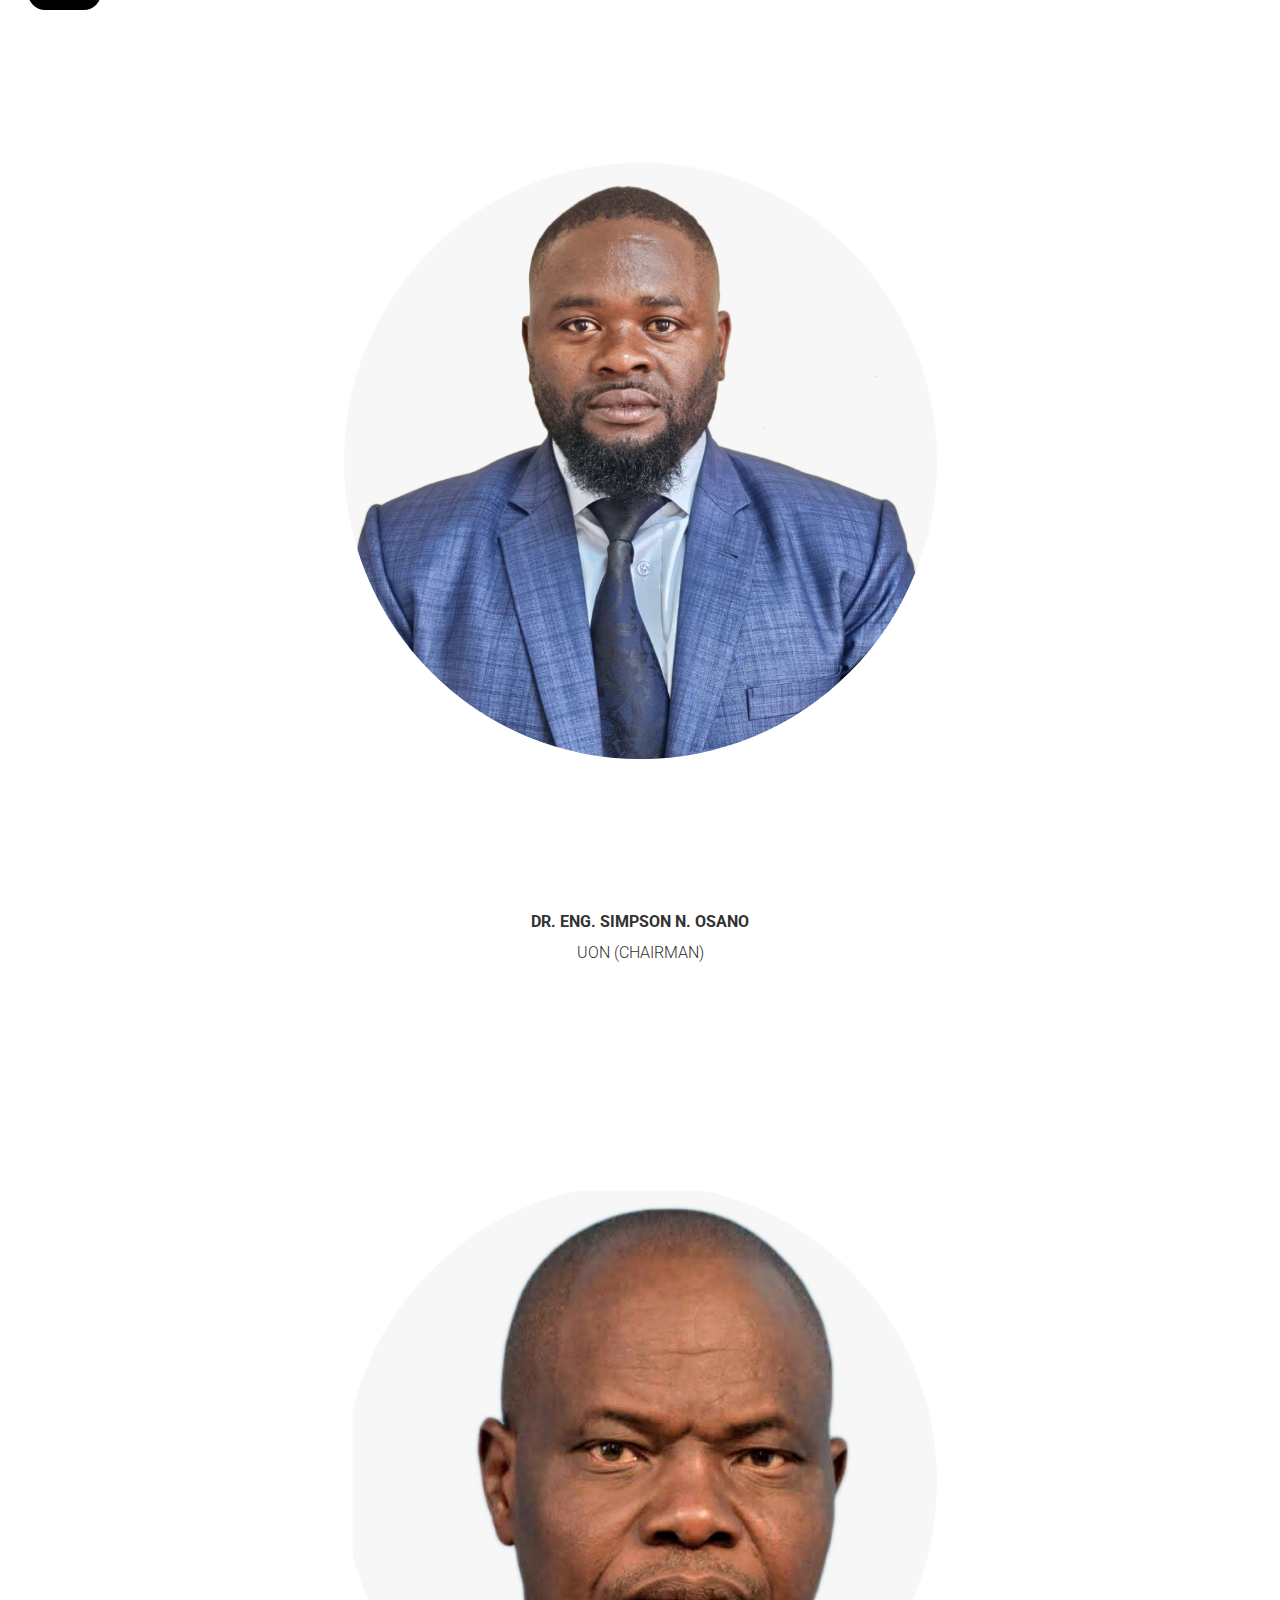
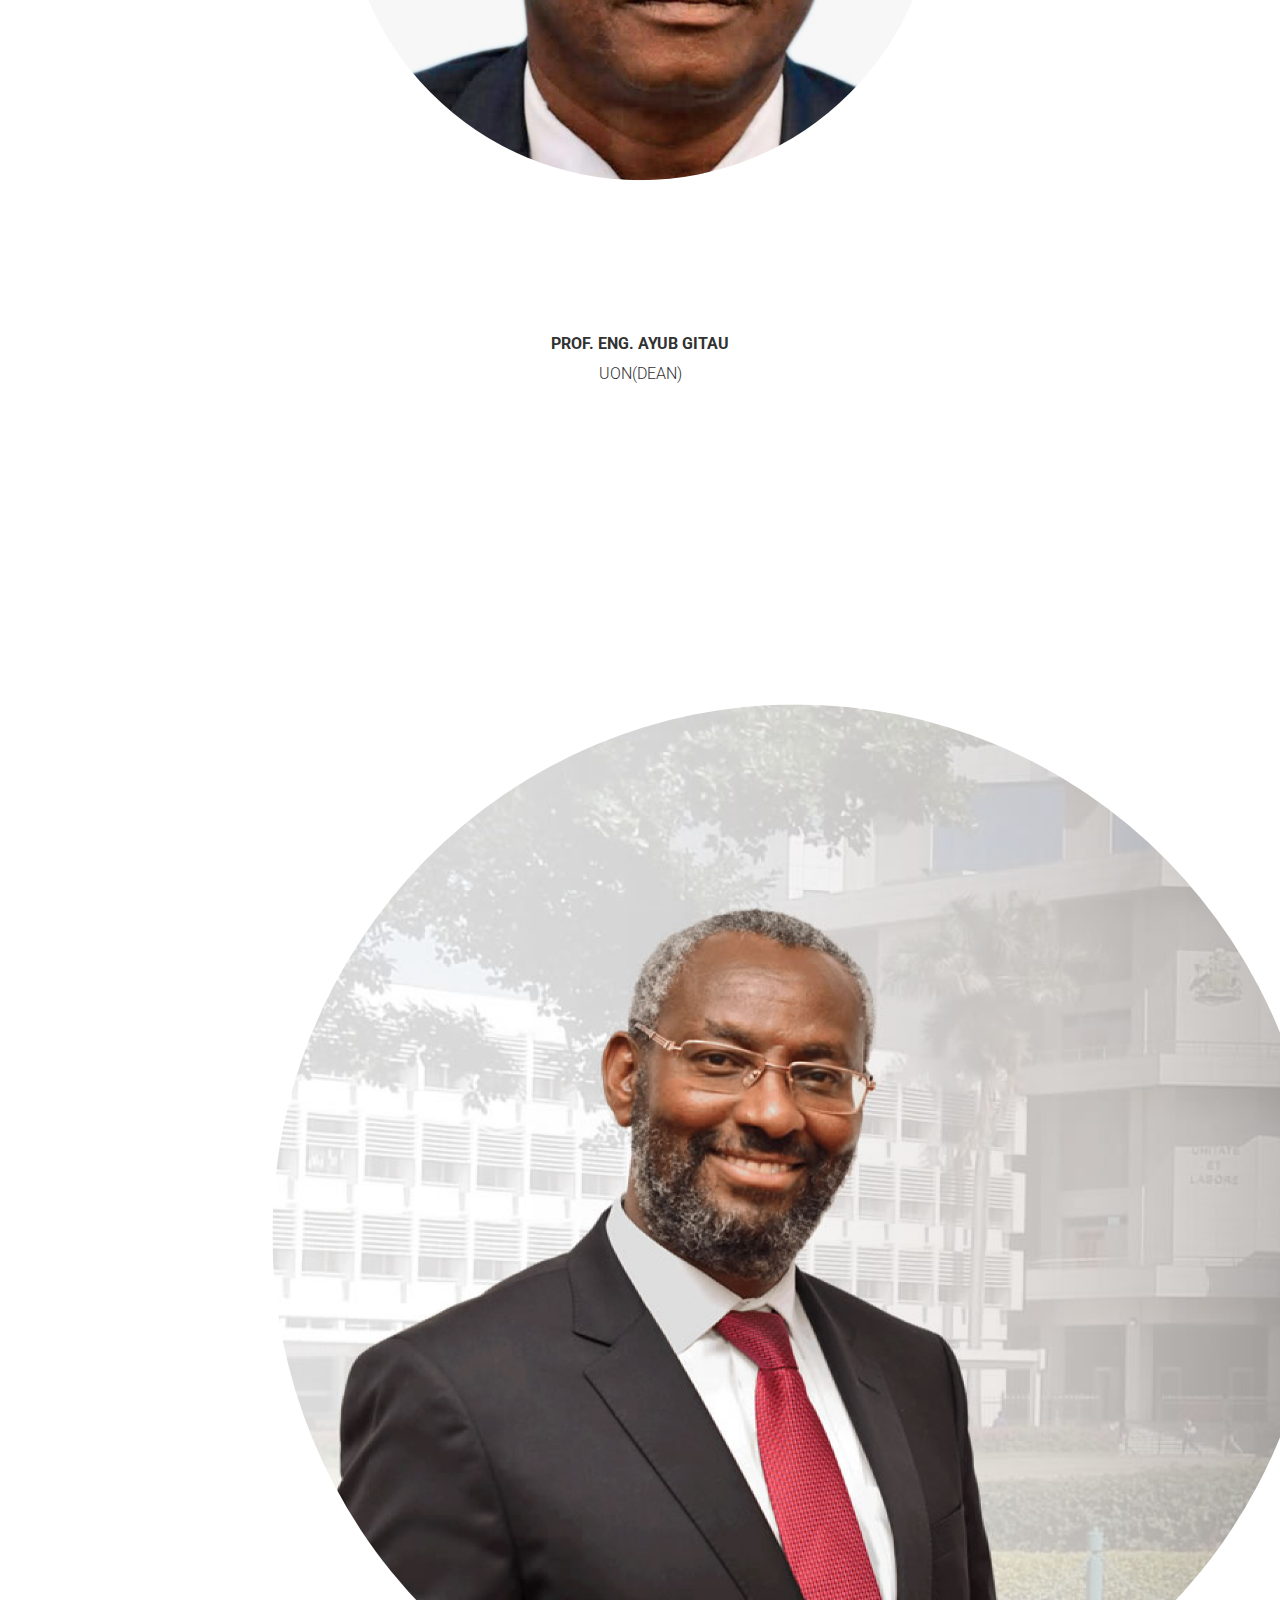
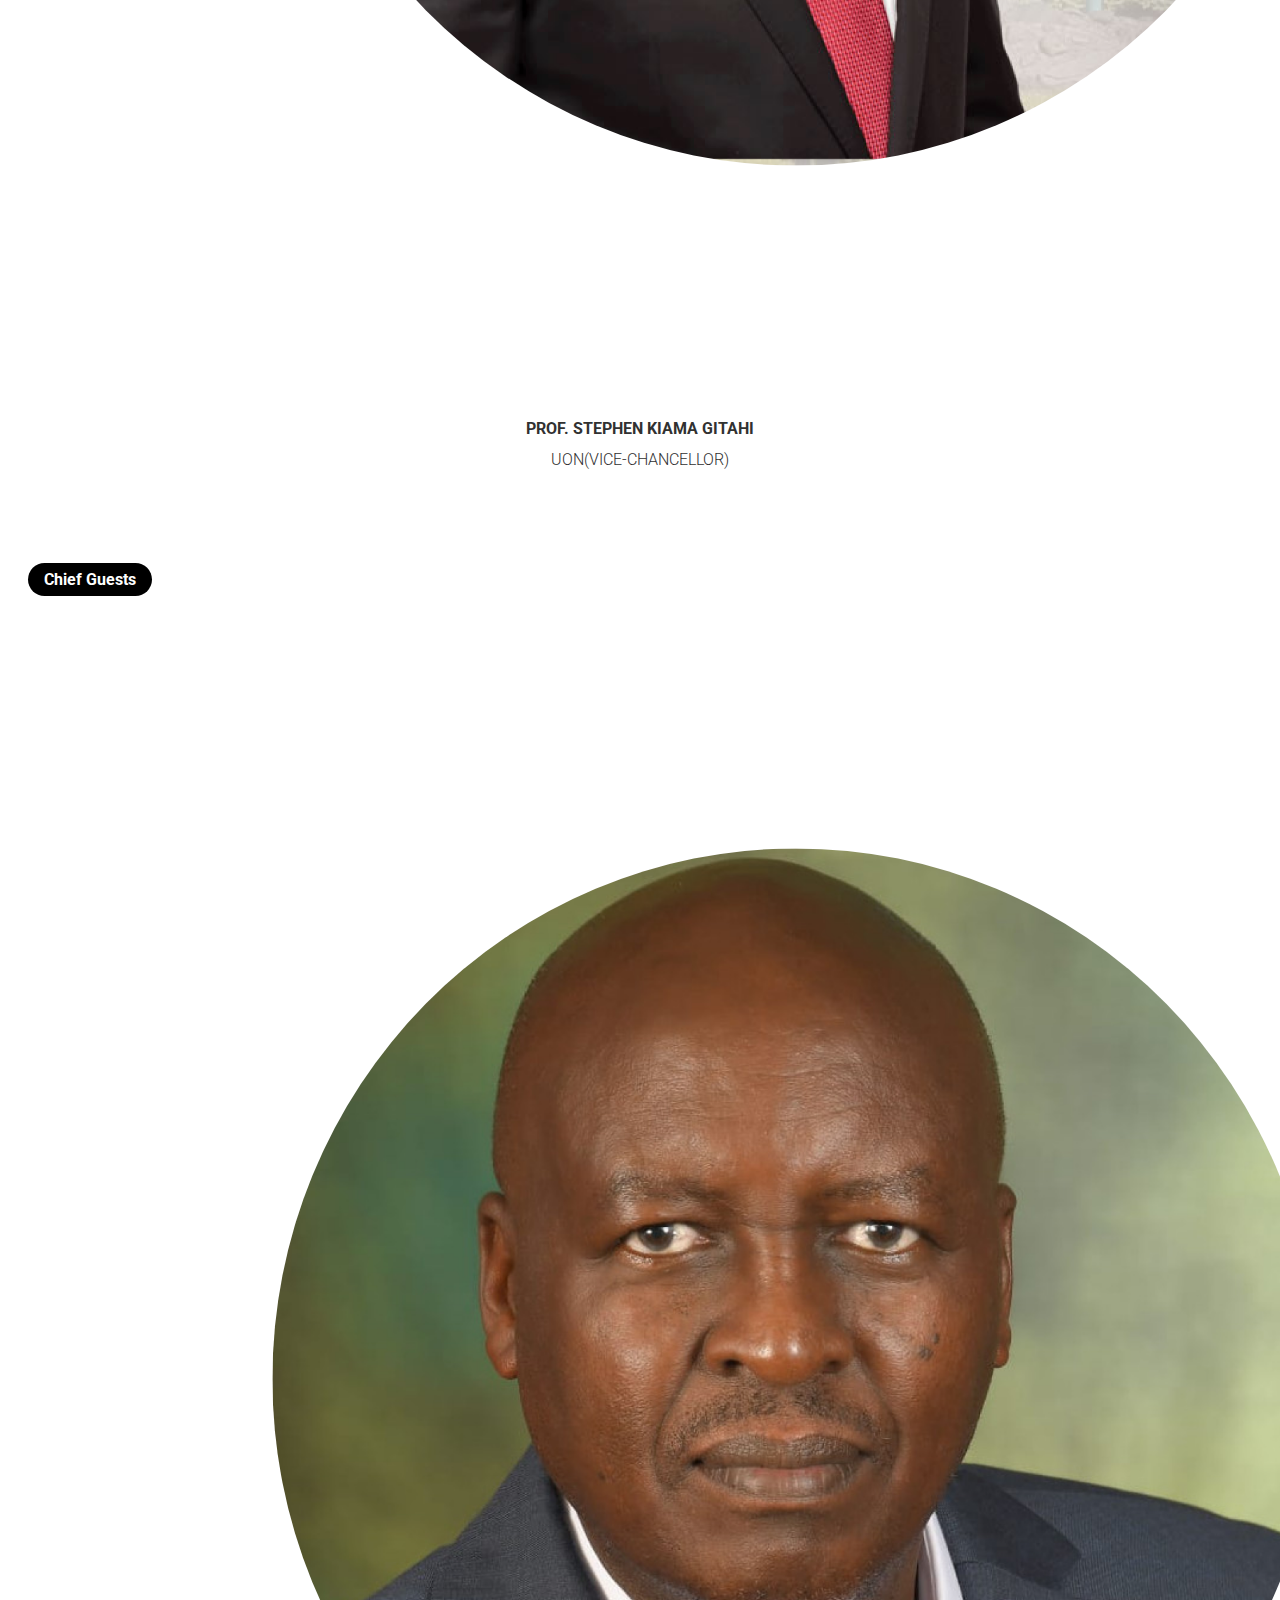
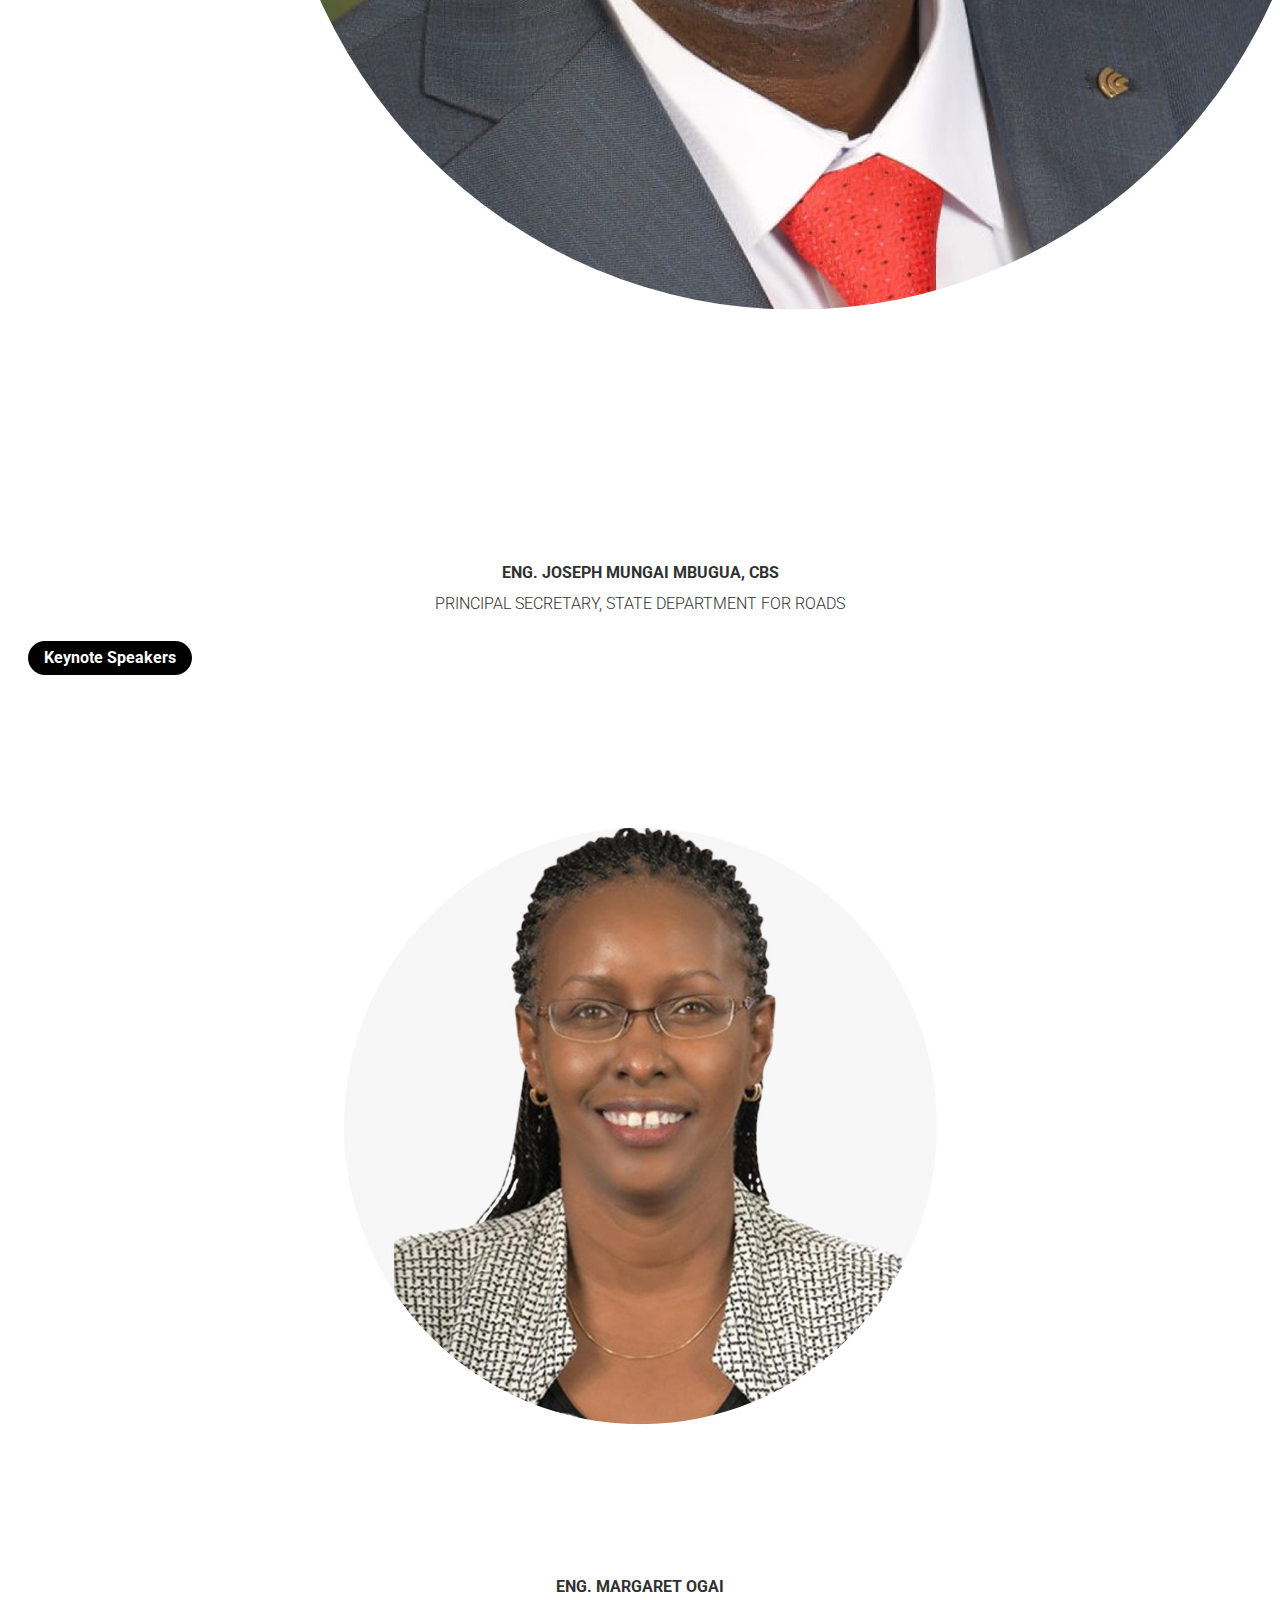
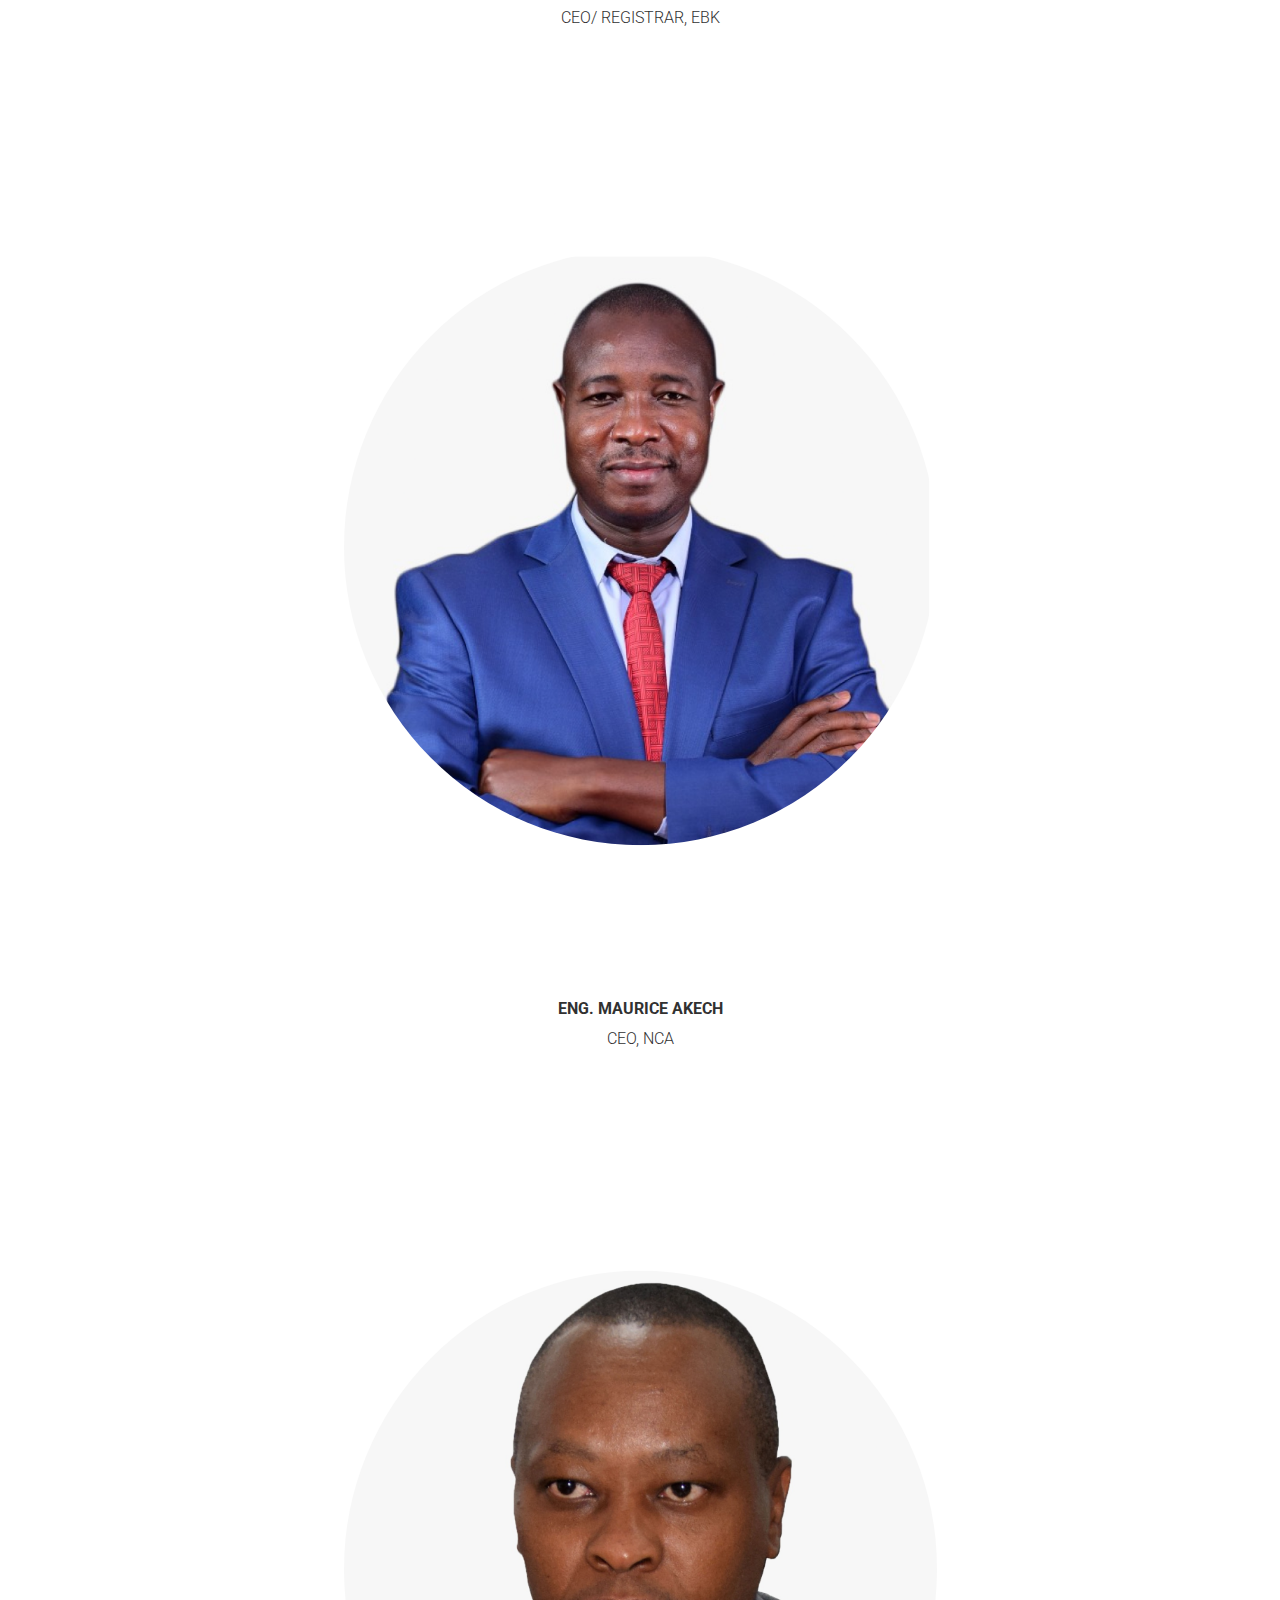
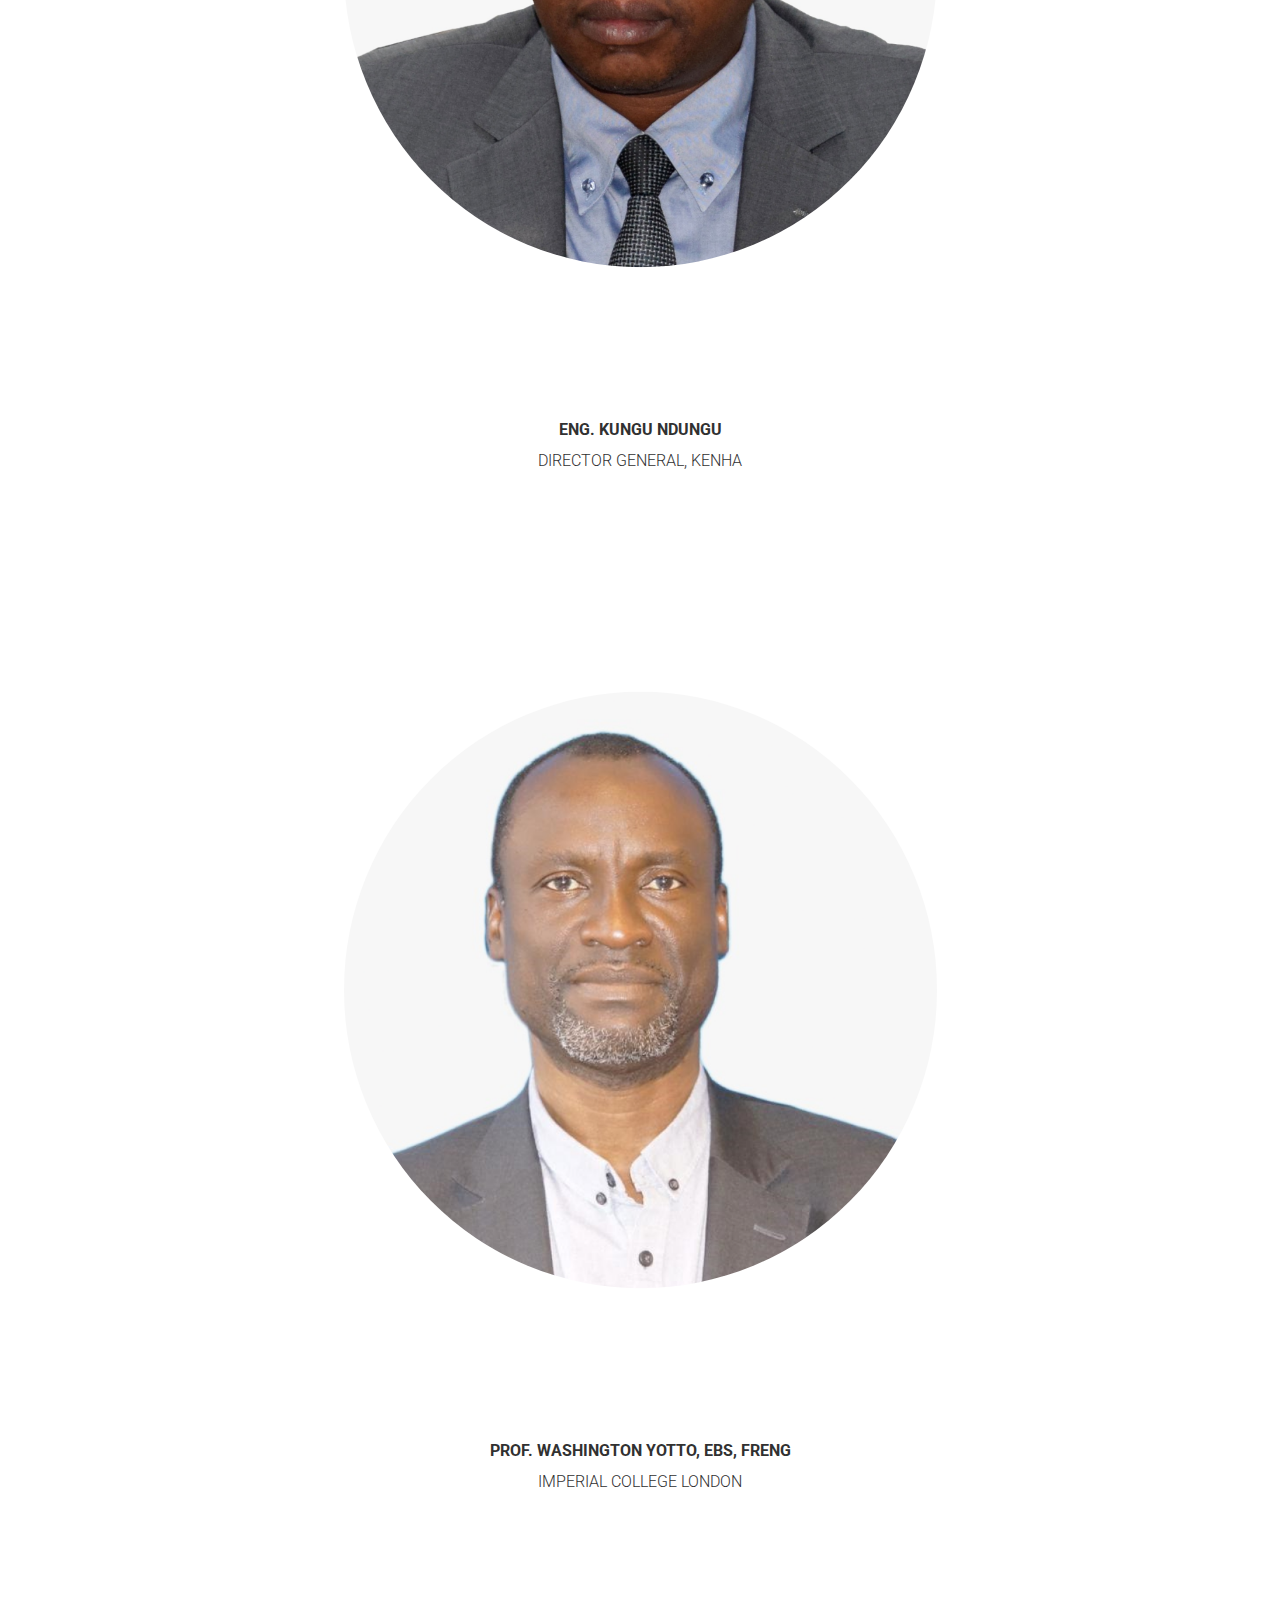
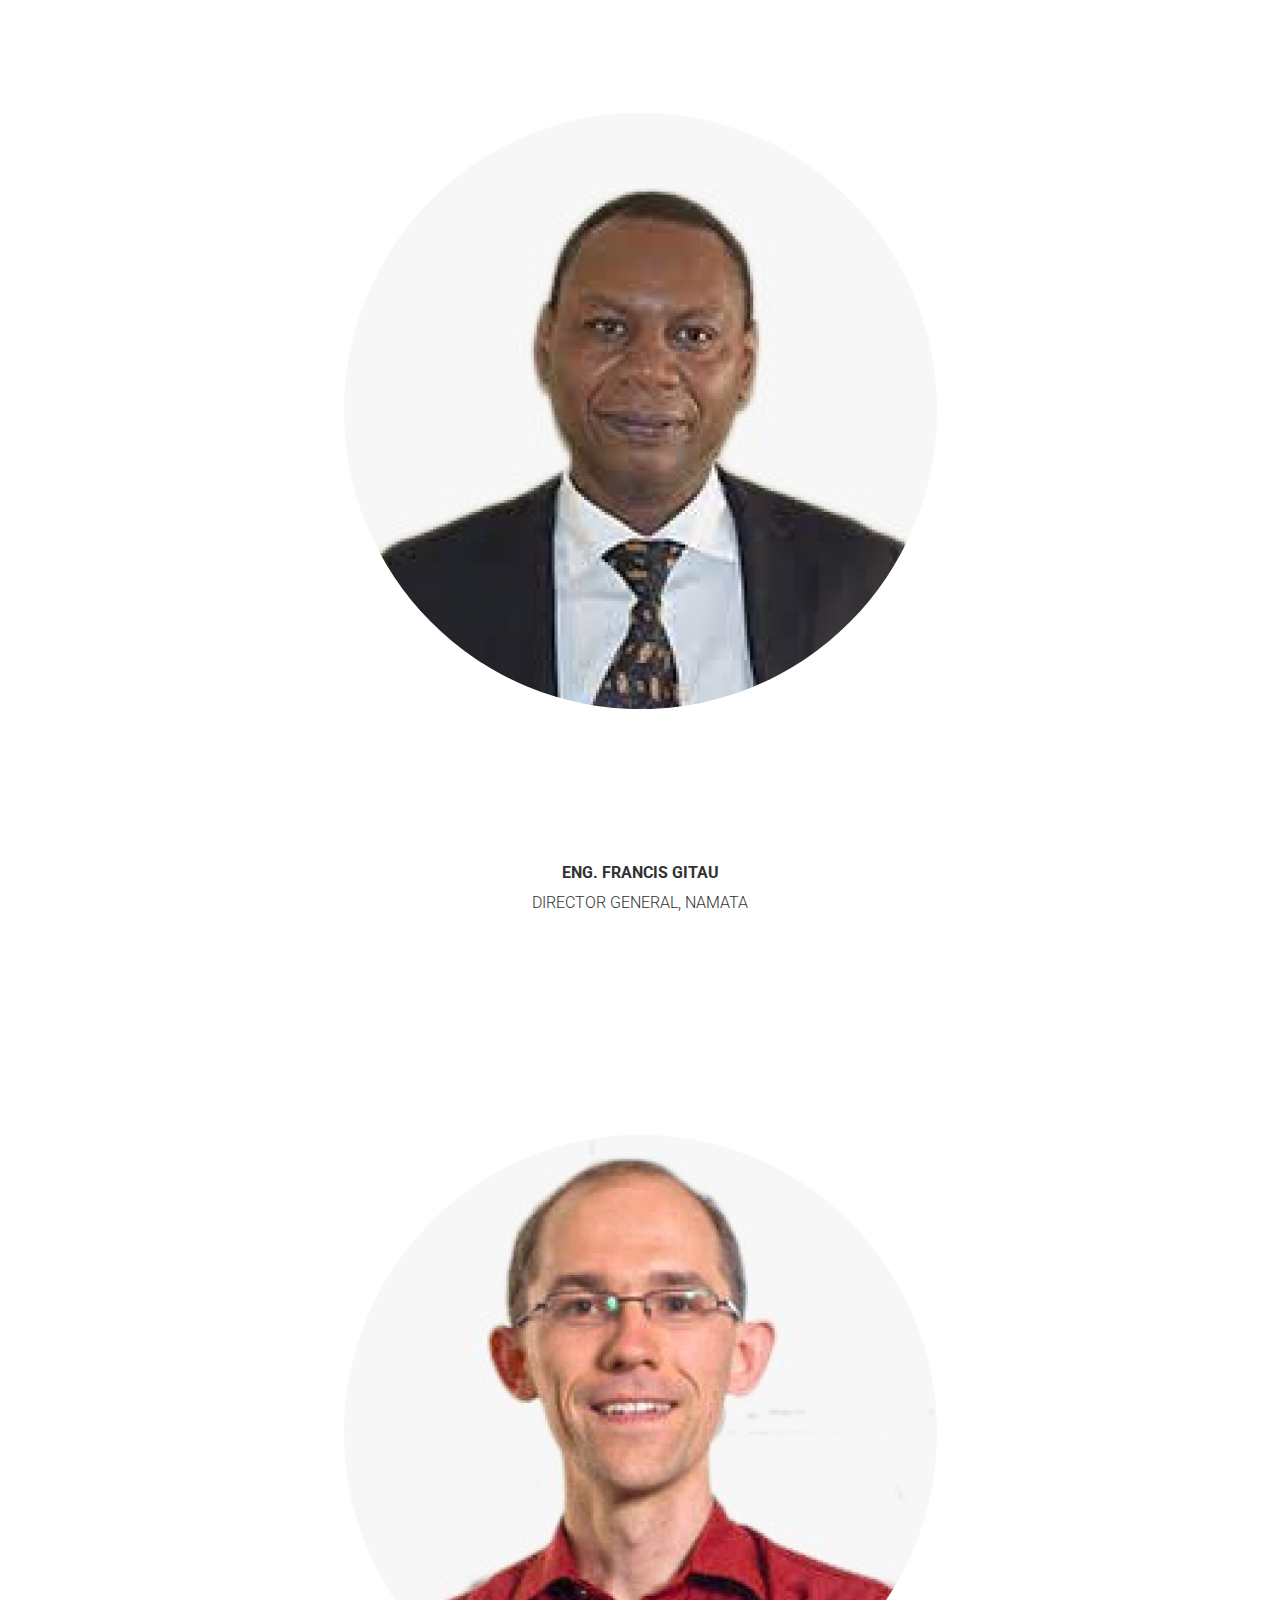
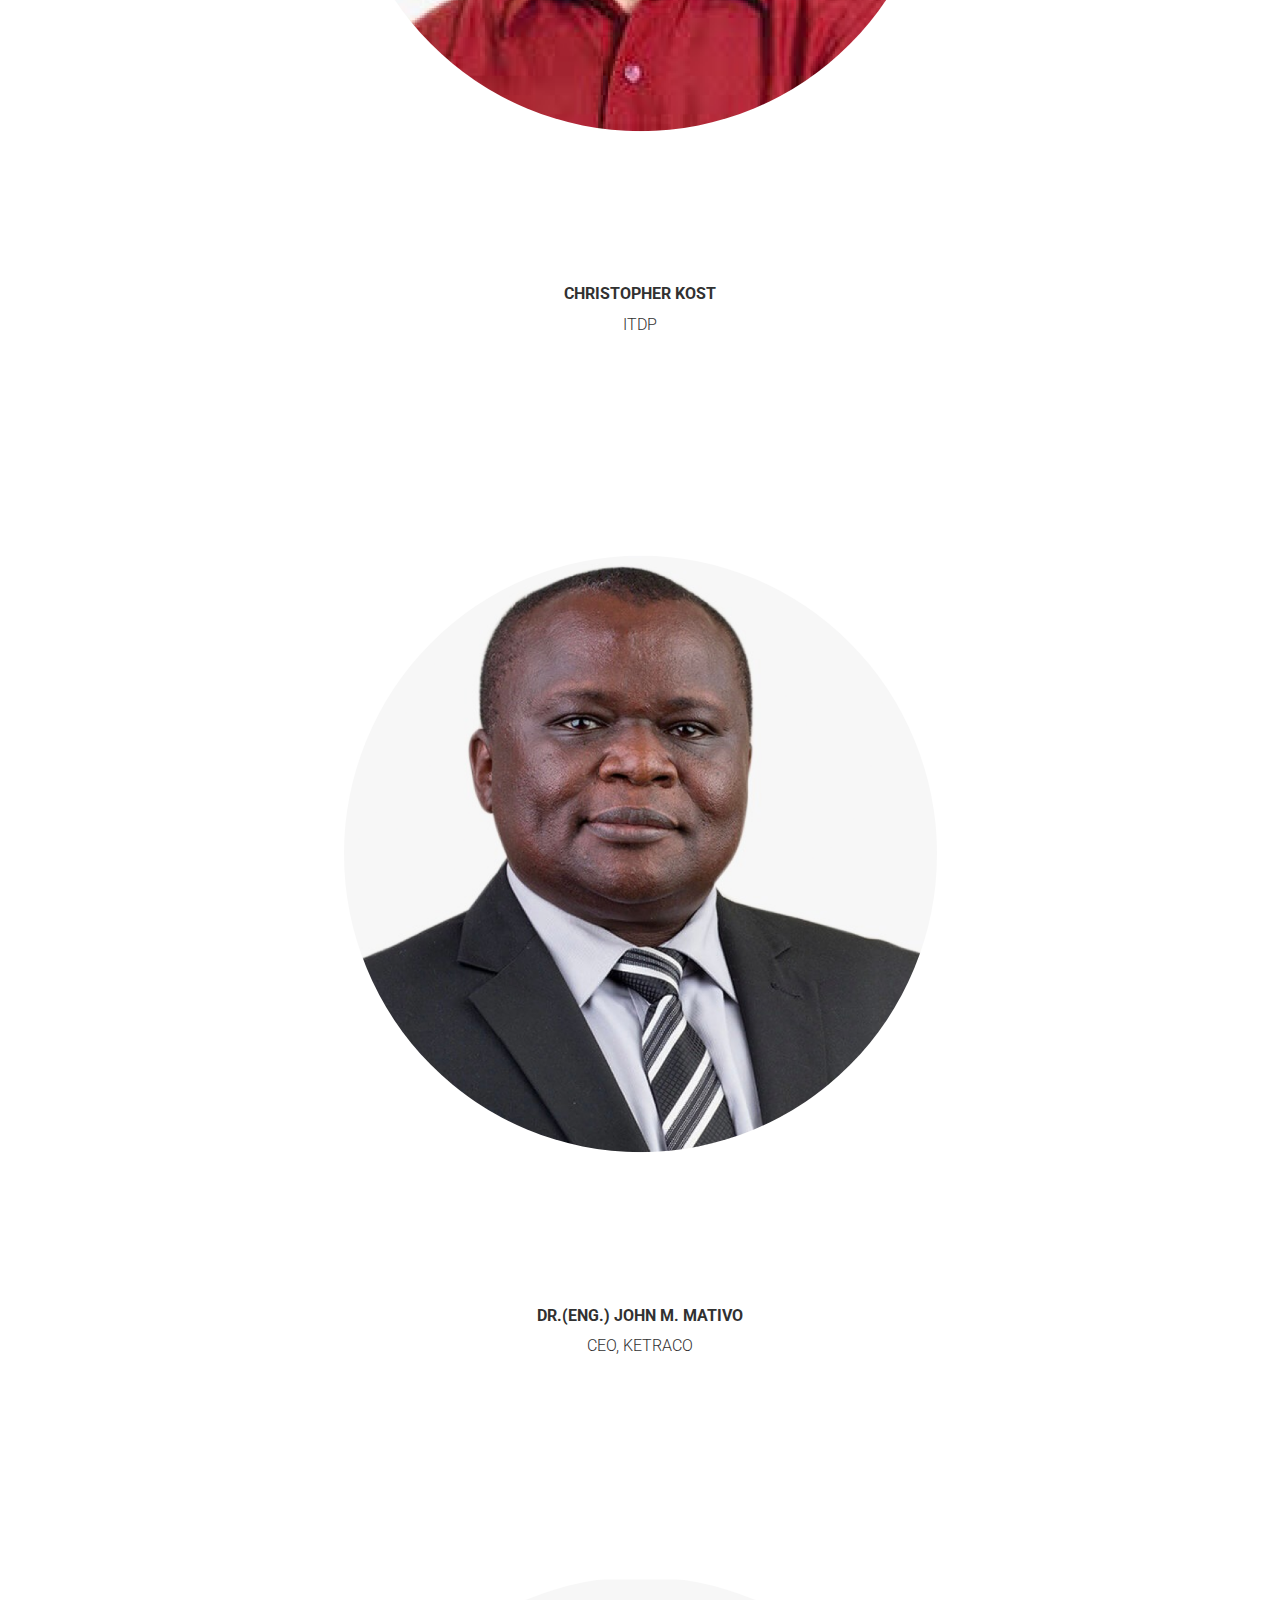
==== commit 814c694a: "Layout and logo updates" ====
--- a/cec-conference/public/index.html
+++ b/cec-conference/public/index.html
@@ -857,7 +857,7 @@
                     <a class="partner-box partner-box-1"></a>
                 </div>
                 <div class="col-sm-3">
-                    <a class="partner-box partner-box-2"></a>
+                    <a class="partner-box partner-box-8"></a>
                 </div>
                 <div class="col-sm-3">
                     <a class="partner-box partner-box-3"></a>
@@ -916,10 +916,10 @@
                 </div>
                 <div class="col-sm-3">
                     <a class="partner-box partner-box-23"></a>
-                </div>
-                <div class="col-sm-3">
-                    <a class="partner-box partner-box-8"></a>
-                </div>
+                </div> 
+                <div class="col-sm-3">
+                    <a class="partner-box partner-box-24"></a>
+                </div> 
             </div>
     </section>
     <!-- propose when refactoring the code to enable decoubpling will handle in last stage  -->
@@ -1320,11 +1320,7 @@
                         <li class="grid-item grid-item-sm-3">
                             <img alt="" class="img-responsive center-block" src="./assets/images/photos/cec1.jpeg">
                         </li>
-
-                        <li class="grid-item grid-item-sm-3">
-                            <img alt="" class="img-responsive center-block" src="./assets/images/photos/cec2.jpeg">
-                        </li>
-
+ 
                         <li class="grid-item grid-item-sm-3">
                             <img alt="" class="img-responsive center-block" src="./assets/images/photos/cec3.jpeg">
                         </li>
--- a/cec-conference/public/assets/css/main.css
+++ b/cec-conference/public/assets/css/main.css
@@ -819,10 +819,7 @@
 Author: Joseph Ridge 
 Target: CCE Logo, nav-container
 */
-
-.img-responsive{
-  border-radius: 5px;
-}
+ 
 
 .sessionChair >li{ 
   font-weight: normal !important;
@@ -1024,7 +1021,7 @@
 }
 
 .partner .partner-box-3 {
-  background: url(../images/partner/partner-3.jpeg) no-repeat center
+  background: url(../images/partner/partner-3.png) no-repeat center
     center/contain;
 }
 
@@ -1111,6 +1108,10 @@
 }
 .partner .partner-box-23 {
   background: url(../images/partner/partner-23.png) no-repeat center
+    center/contain;
+}
+.partner .partner-box-24 {
+  background: url(../images/partner/partner-24.png) no-repeat center
     center/contain;
 }
 /* 
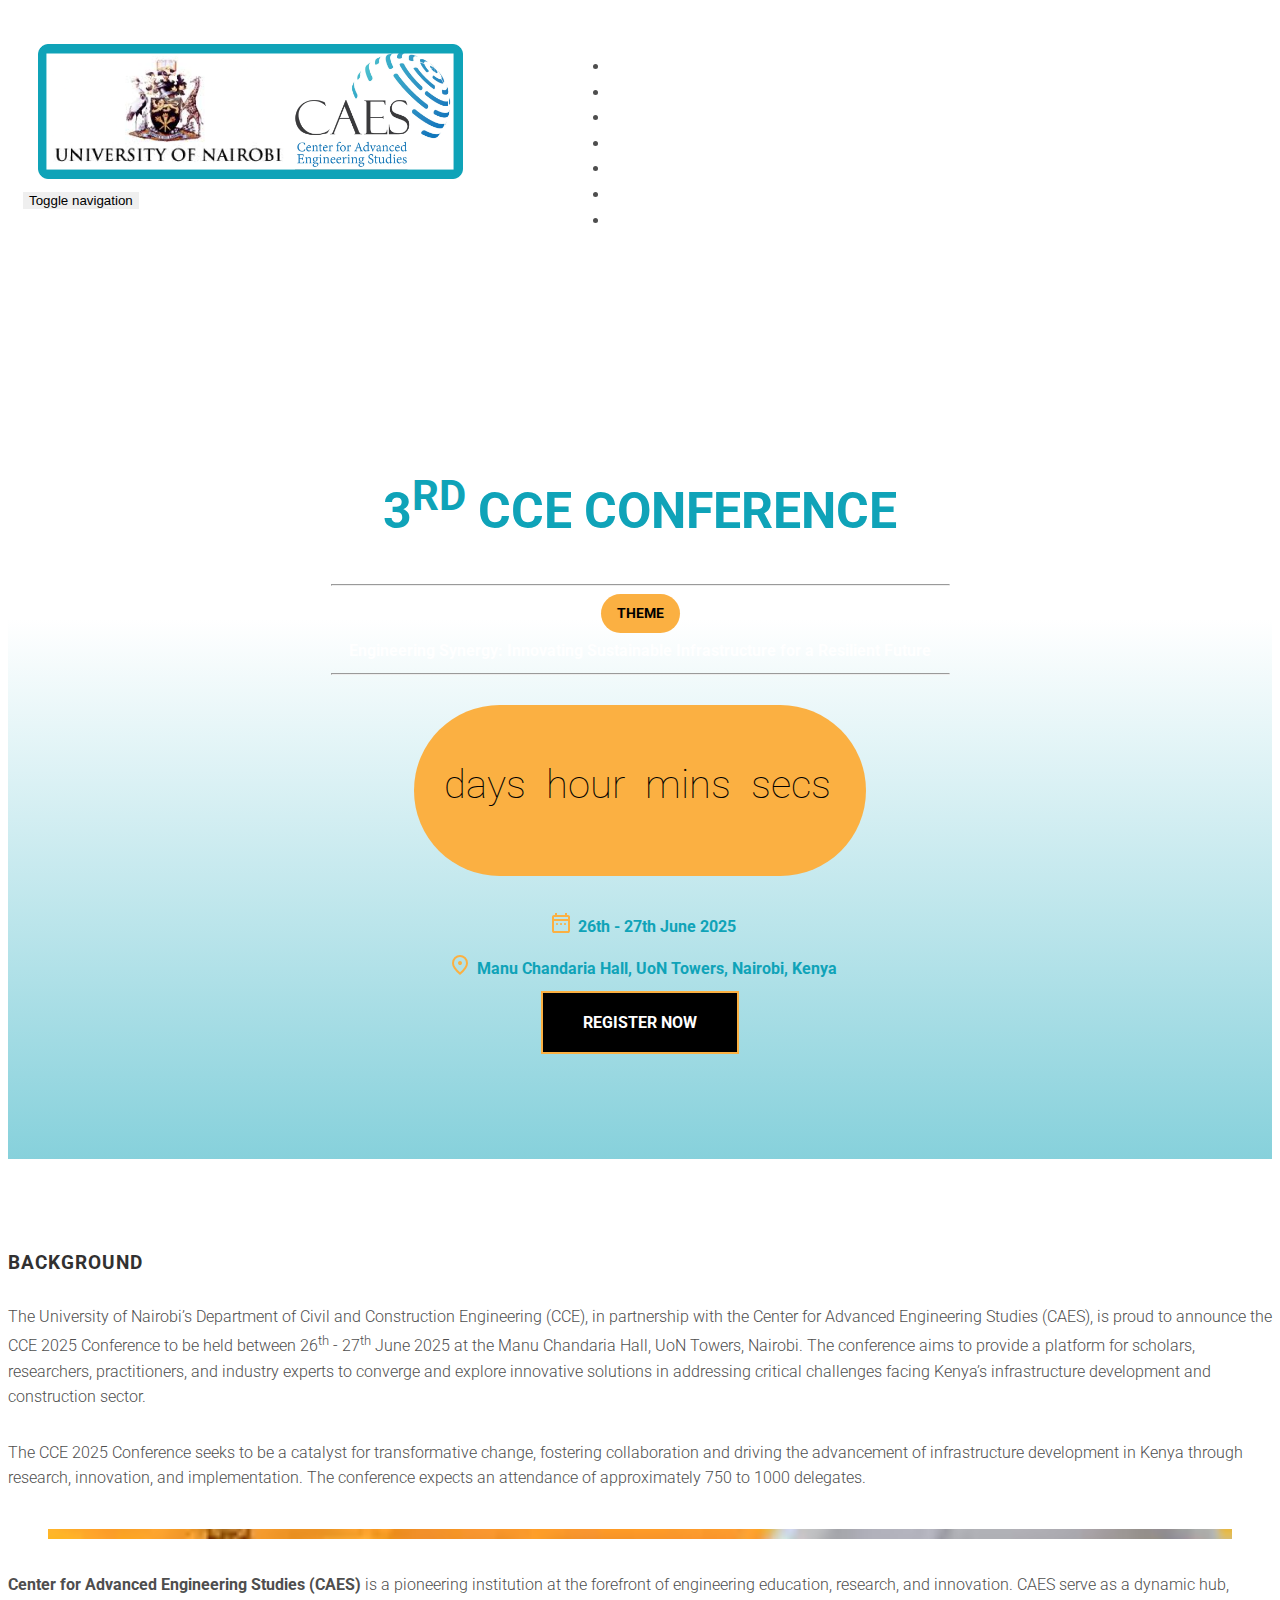
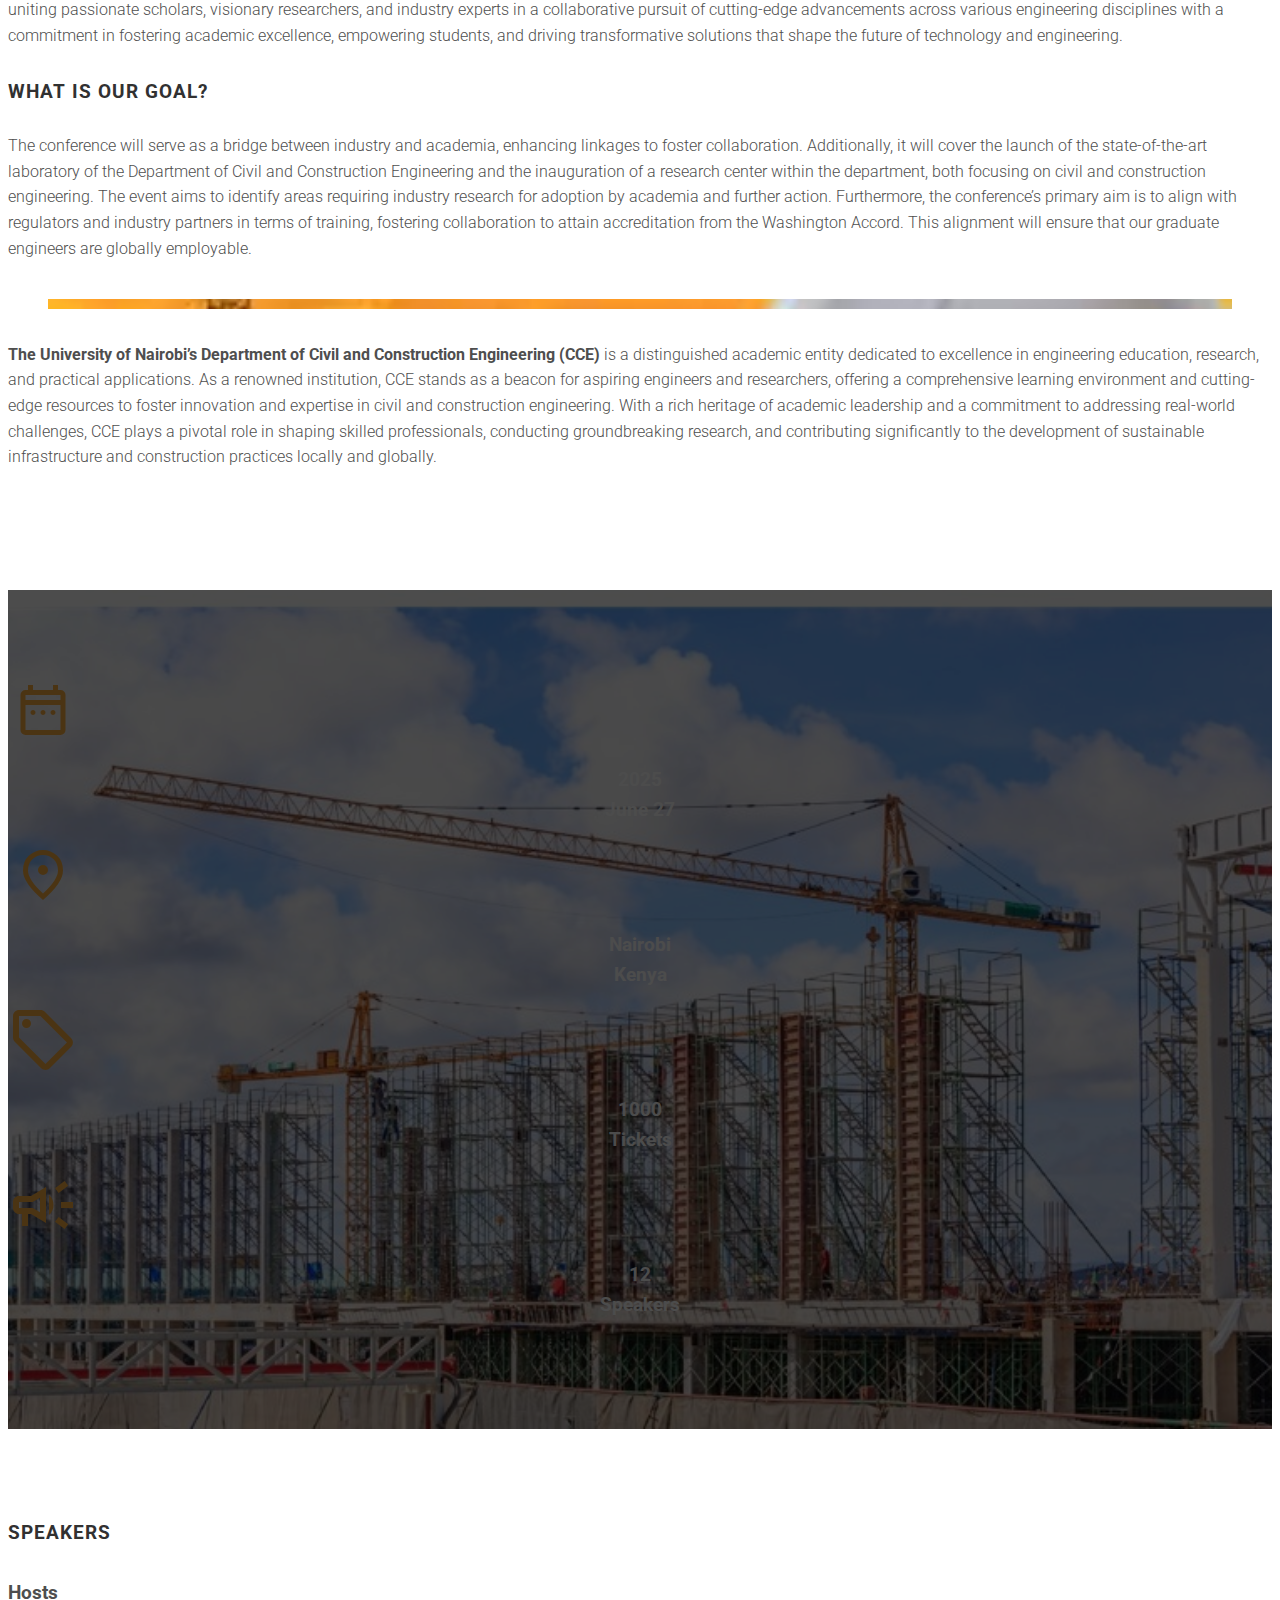
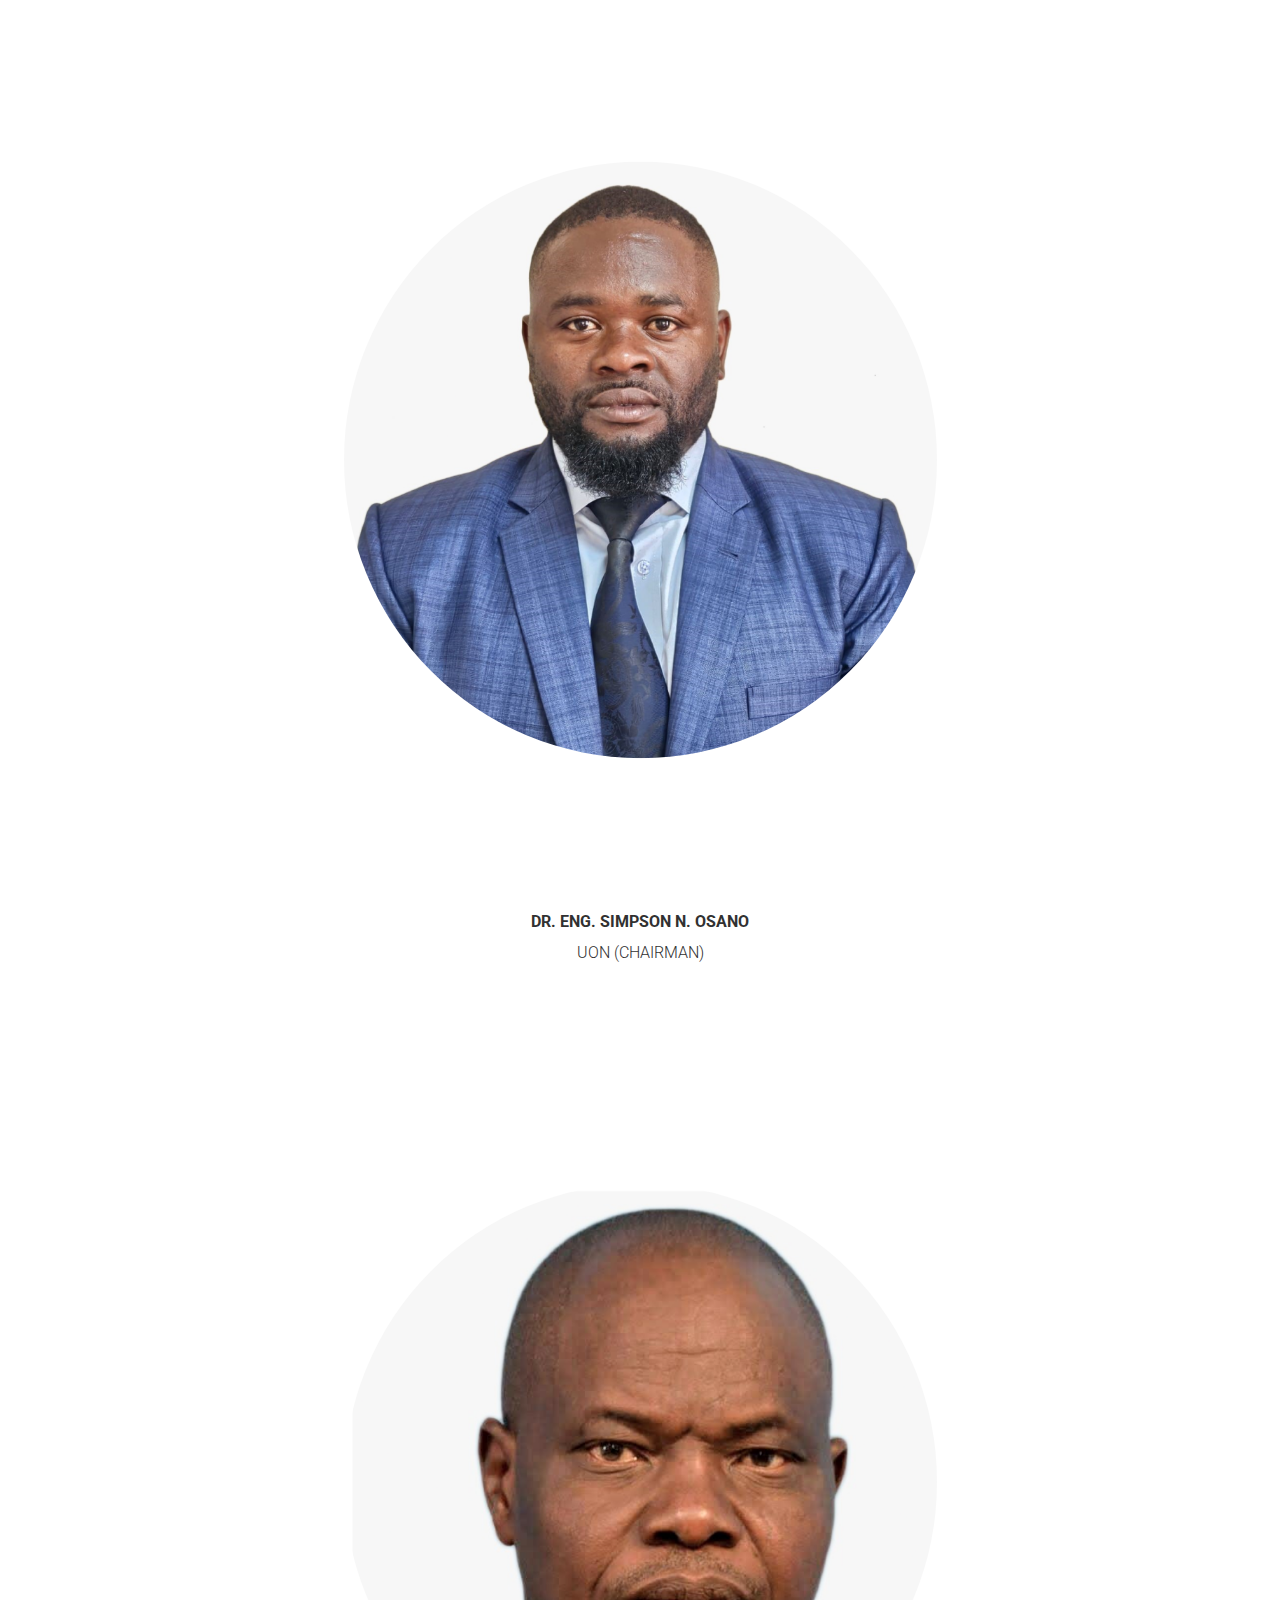
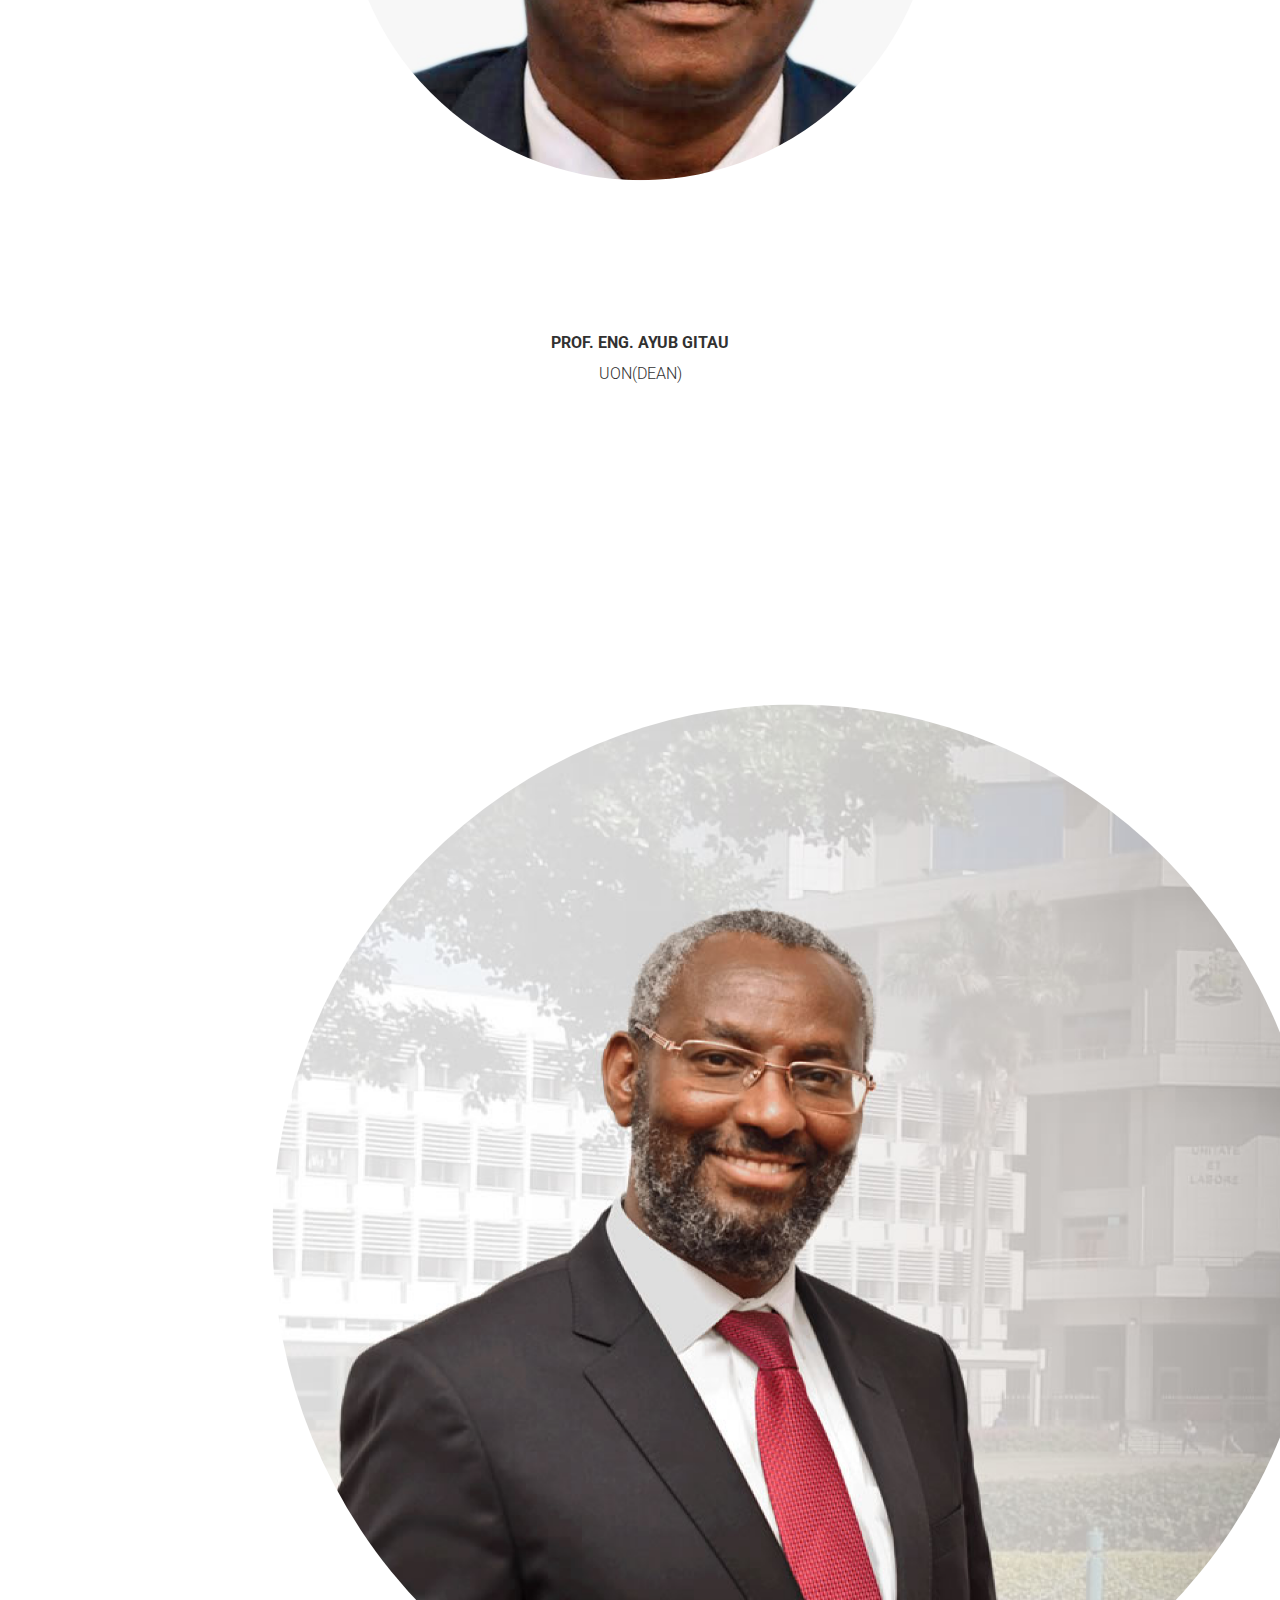
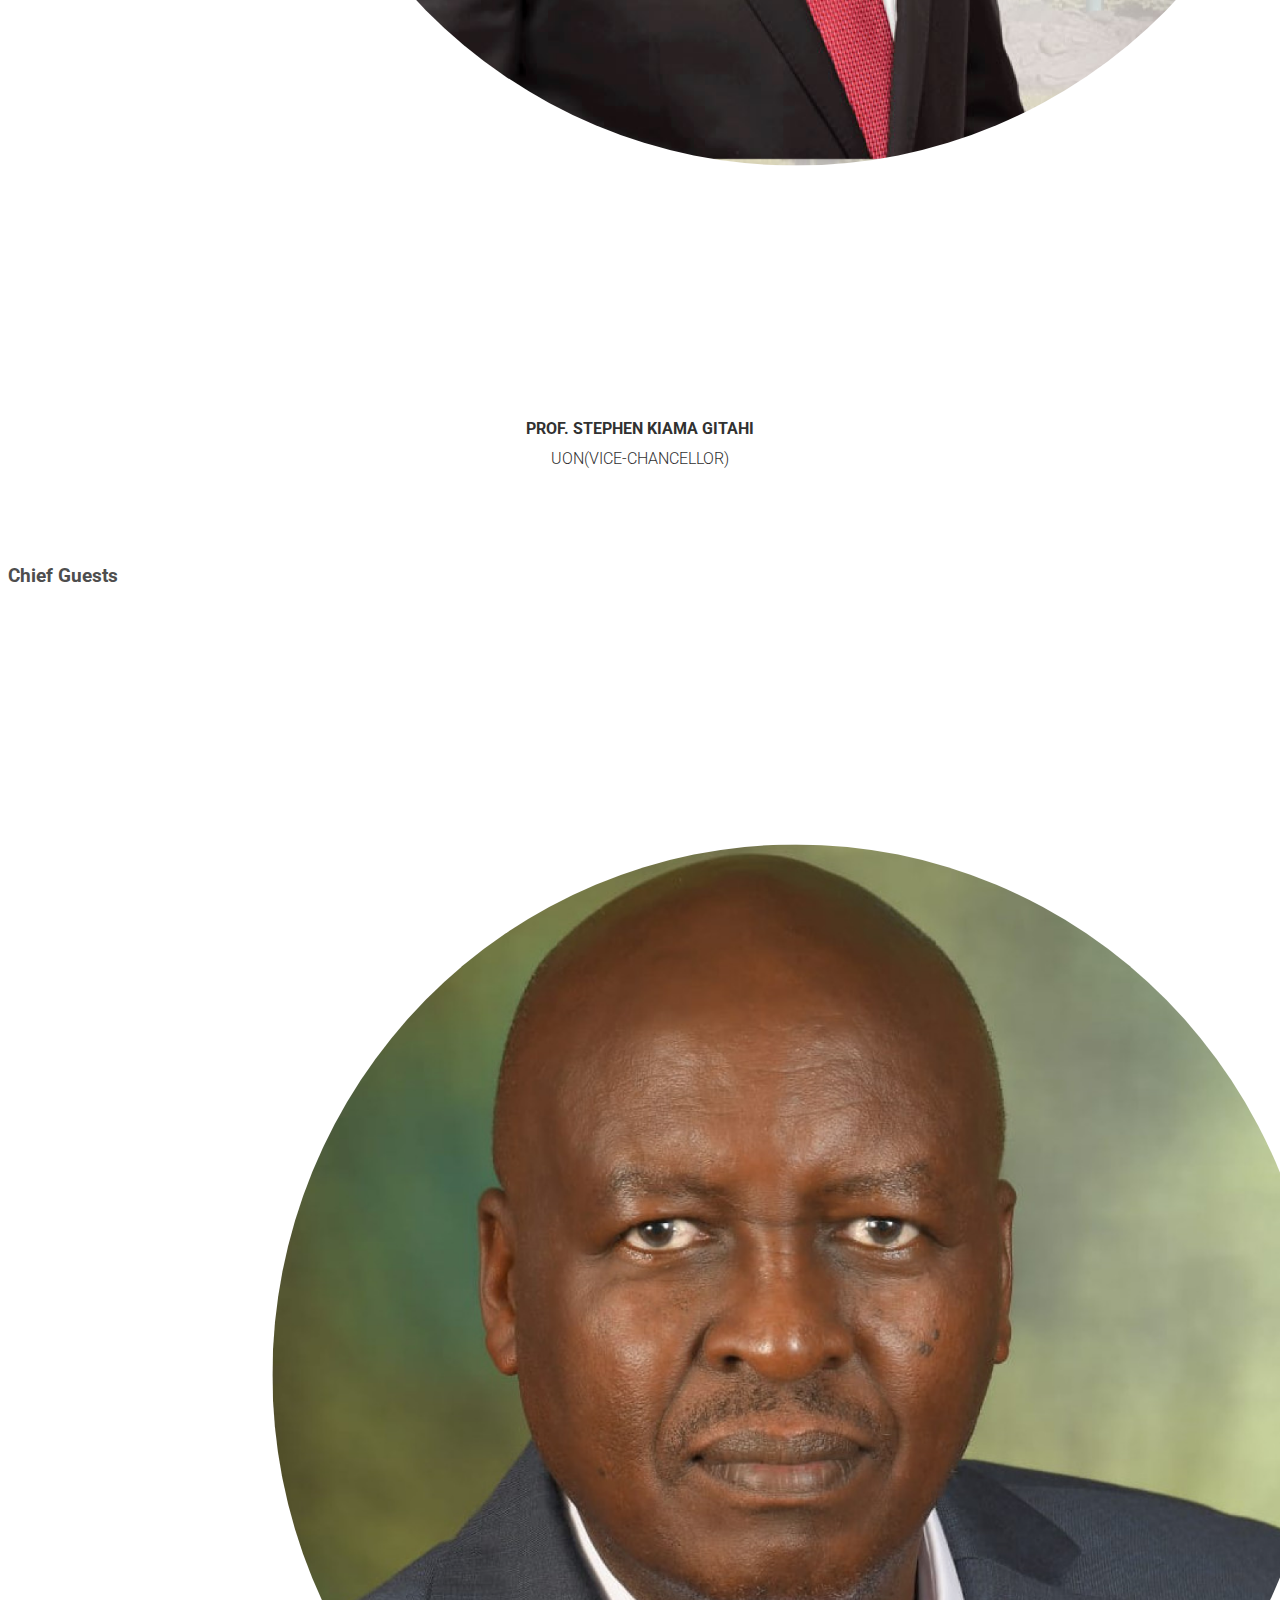
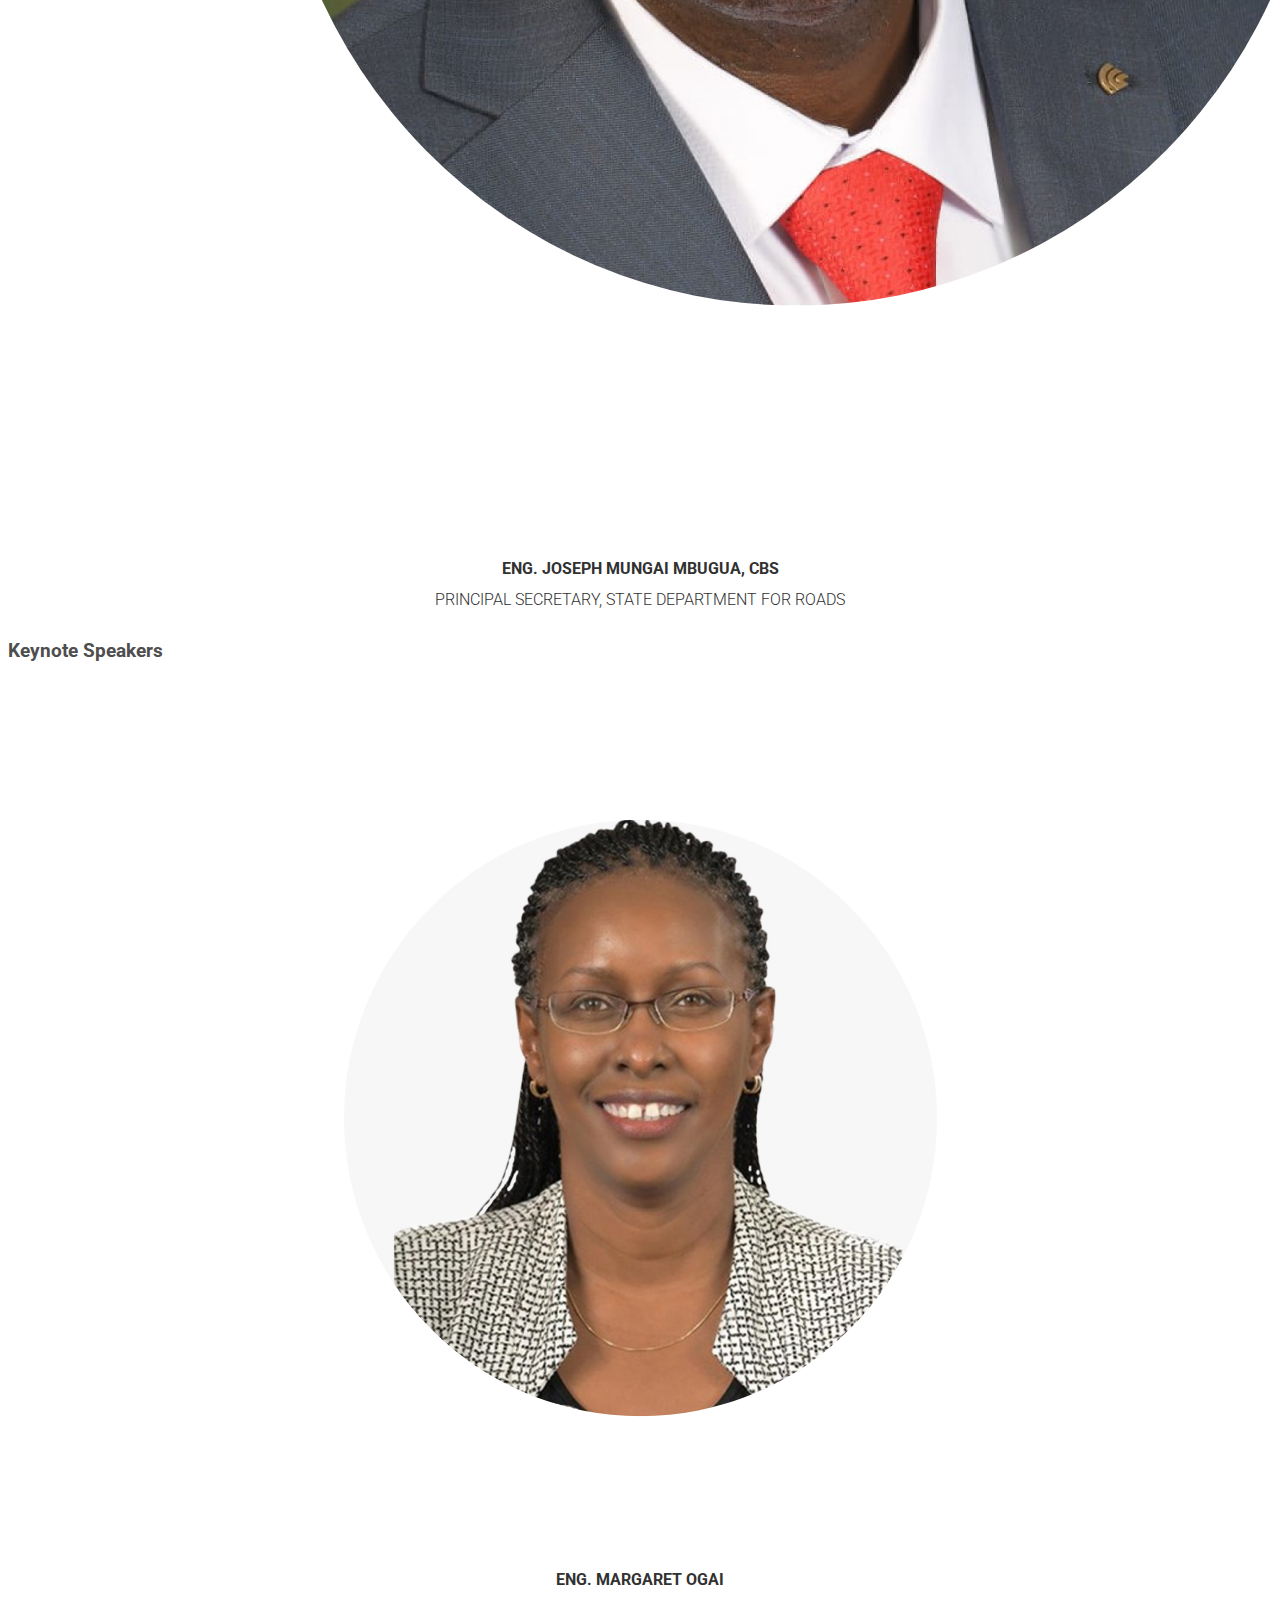
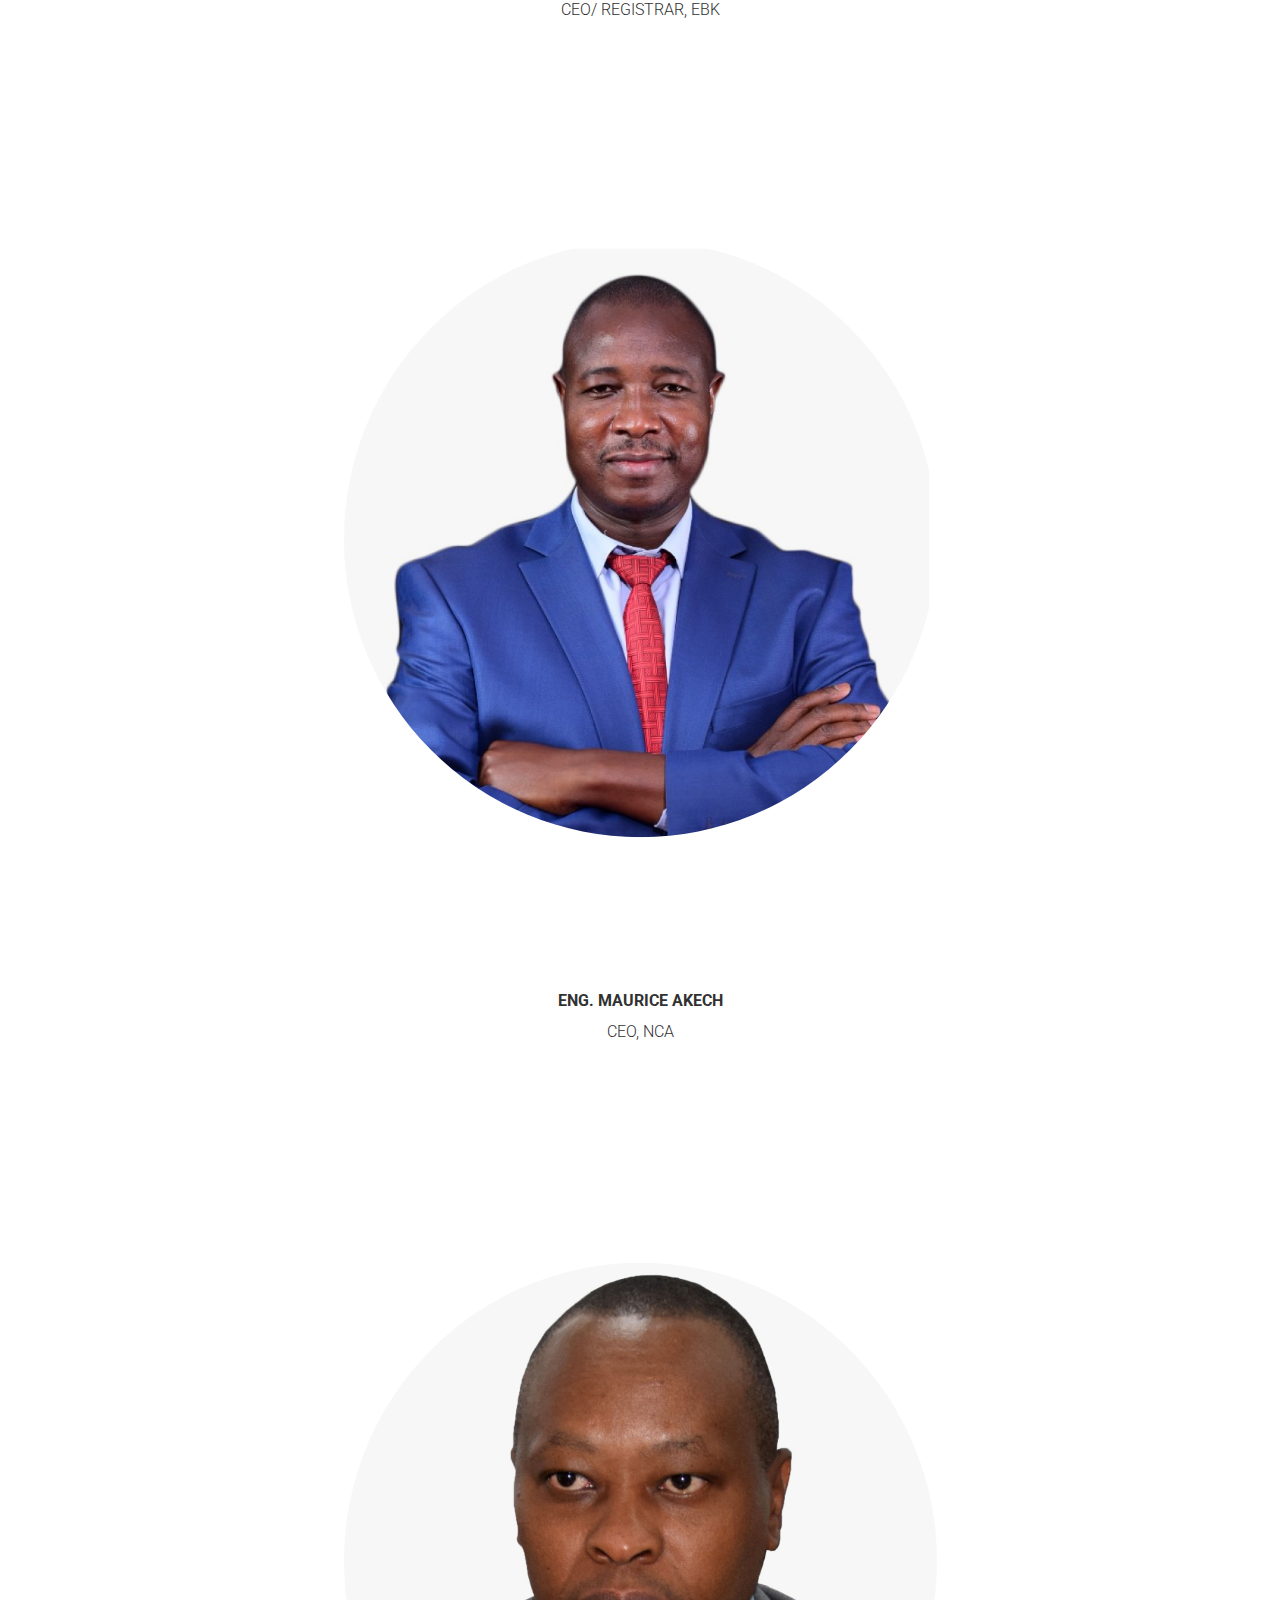
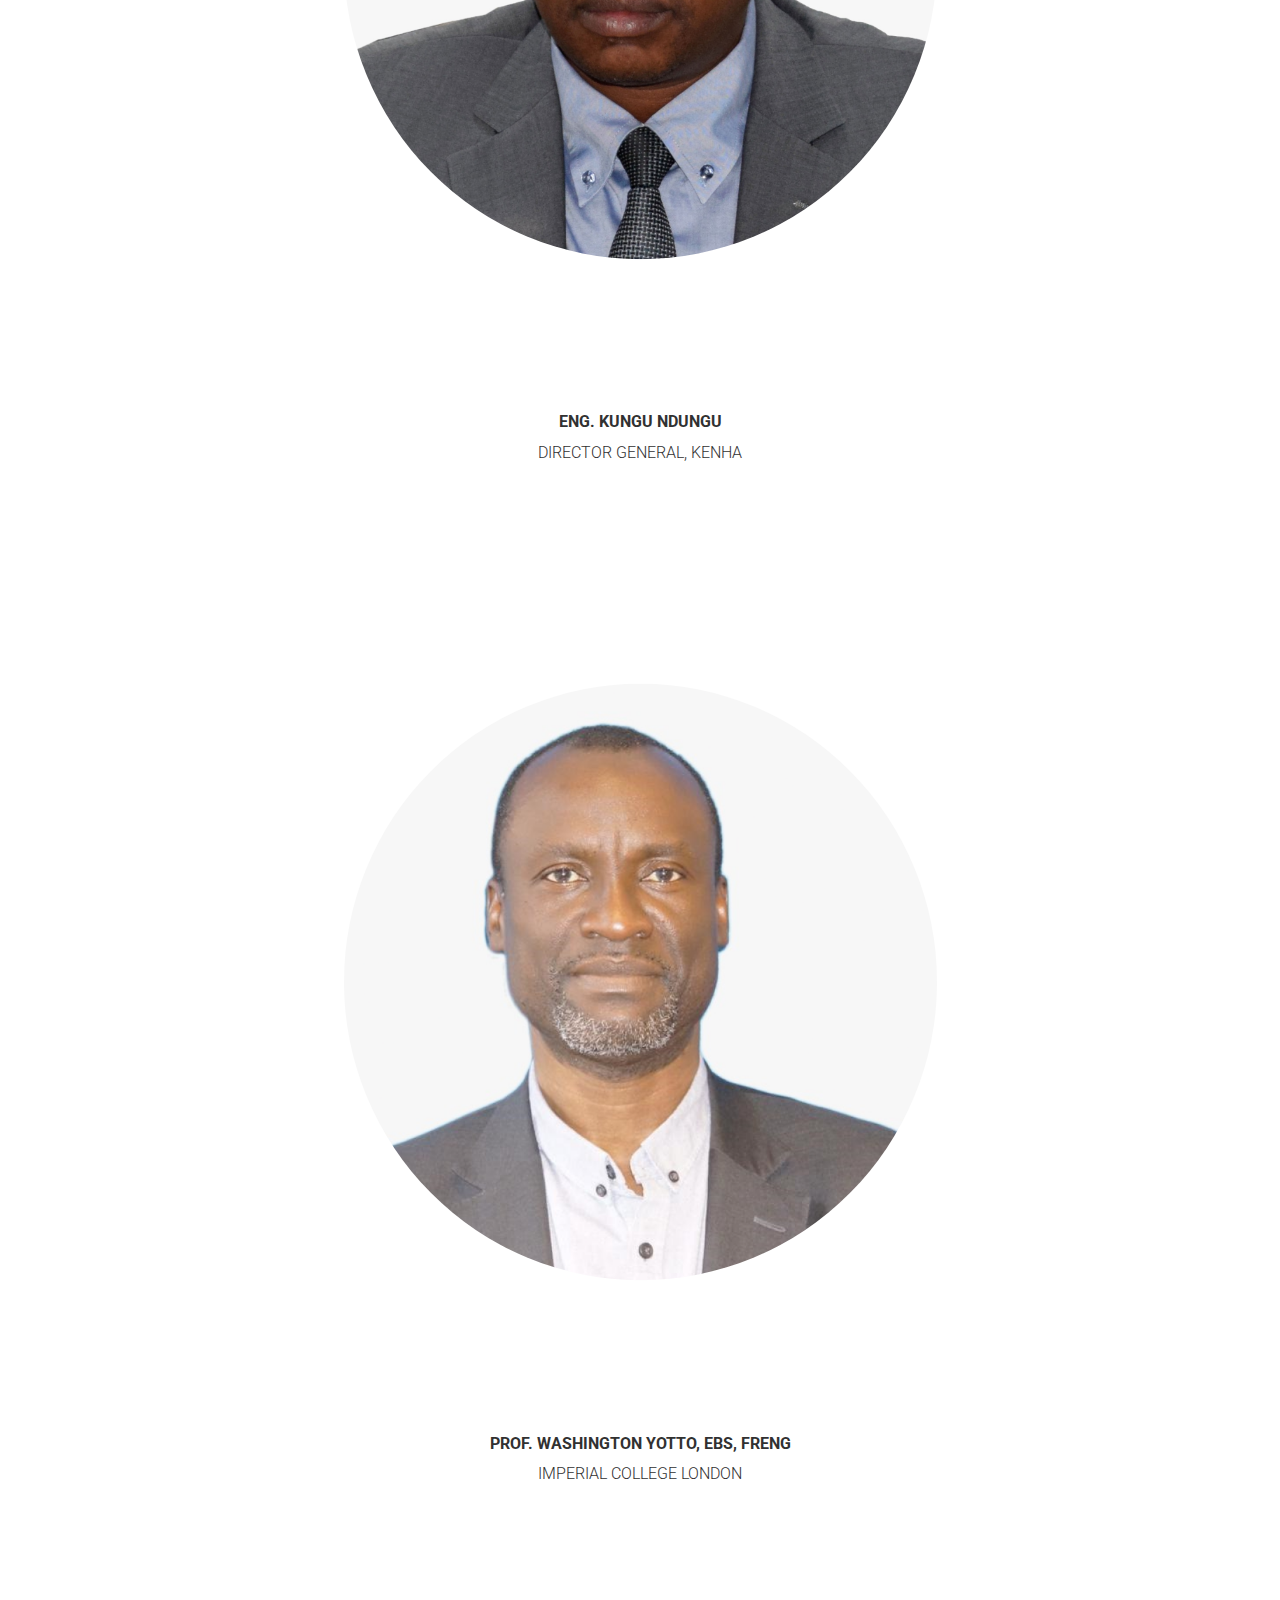
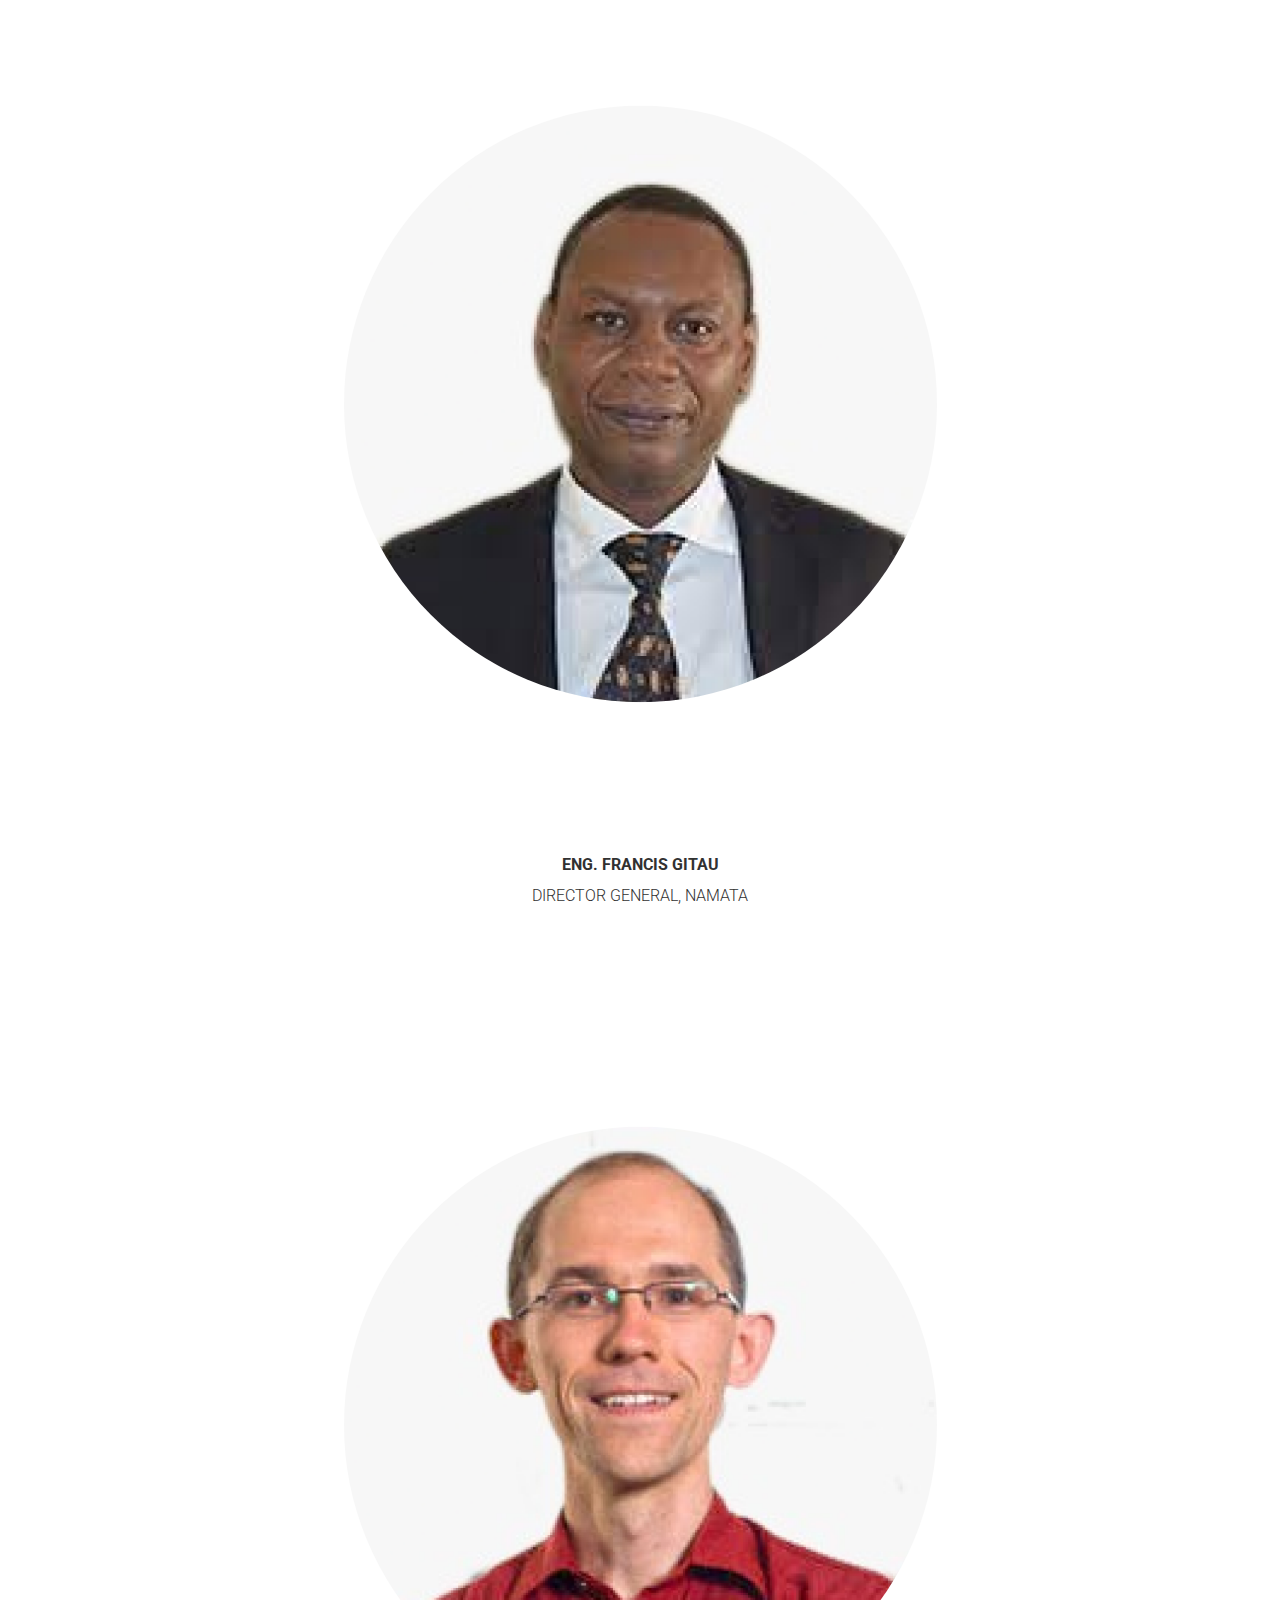
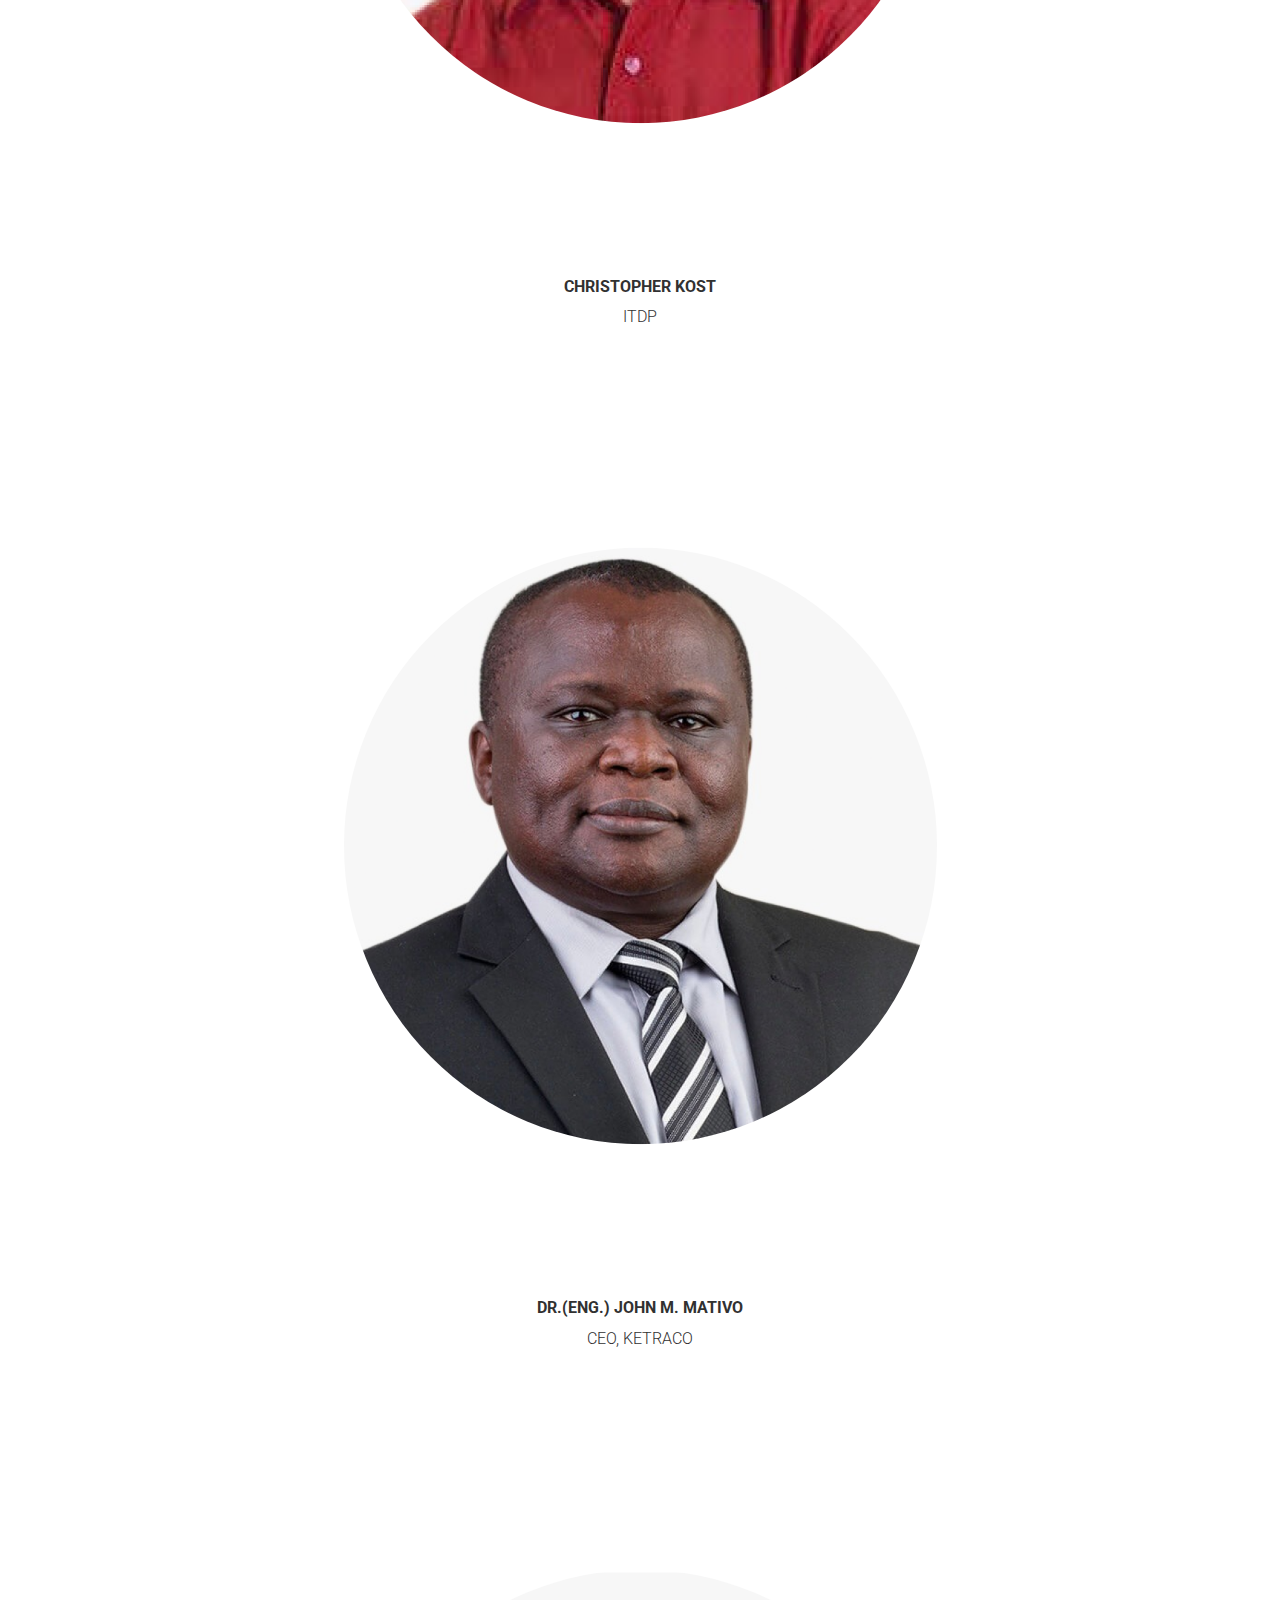
==== commit 002aeffe: "updates" ====
--- a/cec-conference/public/index.html
+++ b/cec-conference/public/index.html
@@ -5,11 +5,14 @@
     <meta charset="utf-8">
     <meta http-equiv="X-UA-Compatible" content="IE=edge">
     <meta name="viewport" content="width=device-width, initial-scale=1">
-    <title>CCE 2024 CONFERENCE</title>
+    <title>CCE 2025 CONFERENCE</title>
     <!-- css -->
     <link rel="stylesheet" href="./bower_components/bootstrap/dist/css/bootstrap.min.css">
     <link rel="stylesheet" href="./bower_components/ionicons/css/ionicons.min.css">
     <link rel="stylesheet" href="./assets/css/main.css">
+    <link rel="preconnect" href="https://fonts.googleapis.com">
+<link rel="preconnect" href="https://fonts.gstatic.com" crossorigin>
+<link href="https://fonts.googleapis.com/css2?family=Braah+One&display=swap" rel="stylesheet">
     <link rel="icon" href="./assets/images/icons/favicon.png" type="image/x-icon">
 </head>
 
@@ -22,7 +25,7 @@
                     <a class="logo" href="./index.html">
                         <!-- logo image  -->
                         <img class="cceLogo" src="./assets/images/logo.png" alt="Logo">
-                        <a CIVIL AND CONSTRUCTION ENGINEERING (CCE) 2024 CONFERENCE>
+                        <a CIVIL AND CONSTRUCTION ENGINEERING (CCE) 2025 CONFERENCE>
                         </a>
                 </div>
                 <button type="button" class="navbar-toggle collapsed" data-toggle="collapse" data-target="#navbar-items"
@@ -50,12 +53,14 @@
 
     <header id="site-header" class="site-header valign-center">
         <div class="intro">
-            <!-- <h2>27th - 29th June 2024 | Manu Chandaria Hall, UoN Towers, Nairobi</h2> -->
-            <h1 class="event-name">CIVIL AND CONSTRUCTION ENGINEERING (CCE) 2024 CONFERENCE </h1>
+            <!-- <h2>27th - 29th June 2025 | Manu Chandaria Hall, UoN Towers, Nairobi</h2> -->
+            <h1 class="event-name">
+3<sup>RD</sup> CCE Conference</h1>
             <hr>
             <div class="theme">THEME</div>
-            <p class="event-theme">Advancing Infrastructure Development: Research, Innovation, and Implementation for
-                Kenya’s Economic Transformation </p>
+            <p class="event-theme">Engineering Synergy: Innovating
+                Sustainable Infrastructure for a
+                Resilient Future </p>
             <hr>
             <div class="countdown">
                 <h1 id="count">
@@ -82,7 +87,7 @@
                             <path
                                 d="M320-400q-17 0-28.5-11.5T280-440q0-17 11.5-28.5T320-480q17 0 28.5 11.5T360-440q0 17-11.5 28.5T320-400Zm160 0q-17 0-28.5-11.5T440-440q0-17 11.5-28.5T480-480q17 0 28.5 11.5T520-440q0 17-11.5 28.5T480-400Zm160 0q-17 0-28.5-11.5T600-440q0-17 11.5-28.5T640-480q17 0 28.5 11.5T680-440q0 17-11.5 28.5T640-400ZM200-80q-33 0-56.5-23.5T120-160v-560q0-33 23.5-56.5T200-800h40v-80h80v80h320v-80h80v80h40q33 0 56.5 23.5T840-720v560q0 33-23.5 56.5T760-80H200Zm0-80h560v-400H200v400Zm0-480h560v-80H200v80Zm0 0v-80 80Z" />
                         </svg> </span>
-                    <div class="date-location-text"> 27th - 29th June 2024 </div>
+                    <div class="date-location-text"> 26th - 27th June 2025 </div>
 
                 </div>
             </div>
@@ -109,11 +114,11 @@
                     <h3 class="section-title">Background</h3>
                     <p>The University of Nairobi’s Department of Civil and Construction Engineering (CCE), in
                         partnership with the Center for Advanced Engineering Studies (CAES), is proud to announce the
-                        CCE 2024 Conference to be held between 27th - 28th June 2024 at the Manu Chandaria Hall, UoN
+                        CCE 2025 Conference to be held between 26<sup>th</sup> - 27<sup>th</sup> June 2025 at the Manu Chandaria Hall, UoN
                         Towers, Nairobi. The conference aims to provide a platform for scholars, researchers,
                         practitioners, and industry experts to converge and explore innovative solutions in addressing
                         critical challenges facing Kenya’s infrastructure development and construction sector.</p>
-                    <p>The CCE 2024 Conference seeks to be a catalyst for transformative change, fostering collaboration
+                    <p>The CCE 2025 Conference seeks to be a catalyst for transformative change, fostering collaboration
                         and driving the advancement of infrastructure development in Kenya through research, innovation,
                         and implementation. The conference expects an attendance of approximately 750 to 1000 delegates.
                     </p>
@@ -175,7 +180,7 @@
                             <path
                                 d="M320-400q-17 0-28.5-11.5T280-440q0-17 11.5-28.5T320-480q17 0 28.5 11.5T360-440q0 17-11.5 28.5T320-400Zm160 0q-17 0-28.5-11.5T440-440q0-17 11.5-28.5T480-480q17 0 28.5 11.5T520-440q0 17-11.5 28.5T480-400Zm160 0q-17 0-28.5-11.5T600-440q0-17 11.5-28.5T640-480q17 0 28.5 11.5T680-440q0 17-11.5 28.5T640-400ZM200-80q-33 0-56.5-23.5T120-160v-560q0-33 23.5-56.5T200-800h40v-80h80v80h320v-80h80v80h40q33 0 56.5 23.5T840-720v560q0 33-23.5 56.5T760-80H200Zm0-80h560v-400H200v400Zm0-480h560v-80H200v80Zm0 0v-80 80Z" />
                         </svg> </span>
-                    <h3 class="facts-text">2024<br>June 27</h3>
+                    <h3 class="facts-text">2025<br>June 27</h3>
                 </div>
                 <div class="col-sm-3">
                     <span class="icon">
@@ -463,61 +468,6 @@
                         Virtually</a>
                 </div>
             </div>
-
-            <!-- 
-            <form action="#" id="registration-form">
-                <div class="row">
-                    <div class="col-md-12" id="registration-msg" style="display:none;">
-                        <div class="alert"></div>
-                    </div>
-                    <div class="col-sm-6">
-                        <div class="form-group">
-                            <input type="text" class="form-control" placeholder="First Name" id="fname" name="fname"
-                                required>
-                        </div>
-                        <div class="form-group">
-                            <input type="text" class="form-control" placeholder="Last Name" id="lname" name="lname"
-                                required>
-                        </div>
-                        <div class="form-group">
-                            <input type="email" class="form-control" placeholder="Email" id="email" name="email"
-                                required>
-                        </div>
-                        <div class="form-group">
-                            <input type="text" class="form-control" placeholder="Phone" id="cell" name="cell" required>
-                        </div>
-                    </div>
-                    <div class="col-sm-6">
-                        <div class="form-group">
-                            <input type="text" class="form-control" placeholder="Address" id="address" name="address"
-                                required>
-                        </div>
-                        <div class="form-group">
-                            <input type="text" class="form-control" placeholder="Zip Code" id="zip" name="zip" required>
-                        </div>
-                        <div class="form-group">
-                            <select class="form-control" name="city" id="city" required>
-                                <option readonly>City</option>
-                                <option>City Name 1</option>
-                                <option>City Name 2</option>
-                                <option>City Name 3</option>
-                                <option>City Name 4</option>
-                            </select>
-                        </div>
-                        <div class="form-group">
-                            <select class="form-control" name="program" id="program" required>
-                                <option readonly>Select Your Attendance Preference</option>
-                                <option>Physical Attendance</option>
-                                <option>Virtual Attendance</option>
-                            </select>
-                        </div>
-                    </div>
-                </div>
-                <div class="text-center mt20">
-                    <button type="submit" class="btn btn-black" id="registration-submit-btn">Submit</button>
-                </div>
-            </form> -->
-
         </div>
     </section>
     <section id="contribution" class="section  contribution">
@@ -623,8 +573,8 @@
             <!--  tabs-->
 
             <div class="w3-bar w3-black">
-                <button class="w3-bar-item w3-button" onclick="openDate('day1')">Day 1: 27th June 2024 </button>
-                <button class="w3-bar-item w3-button" onclick="openDate('day2')">Day 2: 28th June 2024</button>
+                <button class="w3-bar-item w3-button" onclick="openDate('day1')">Day 1: 27th June 2025 </button>
+                <button class="w3-bar-item w3-button" onclick="openDate('day2')">Day 2: 28th June 2025</button>
             </div>
             <!-- schedule -->
 
@@ -857,69 +807,69 @@
                     <a class="partner-box partner-box-1"></a>
                 </div>
                 <div class="col-sm-3">
+                    <a class="partner-box partner-box-2"></a>
+                </div>
+                <div class="col-sm-3">
+                    <a class="partner-box partner-box-3"></a>
+                </div>
+                <div class="col-sm-3">
+                    <a class="partner-box partner-box-4"></a>
+                </div>
+            </div>
+            <div class="row">
+                <div class="col-sm-3">
+                    <a class="partner-box partner-box-5"></a>
+                </div>
+                <div class="col-sm-3">
+                    <a class="partner-box partner-box-6"></a>
+                </div>
+                <div class="col-sm-3">
+                    <a class="partner-box partner-box-7"></a>
+                </div>
+                <div class="col-sm-3">
+                    <a class="partner-box partner-box-10"></a>
+                </div>
+            </div>
+            <div class="row">
+                <div class="col-sm-3">
+                    <a class="partner-box partner-box-11"></a>
+                </div>
+                <div class="col-sm-3">
+                    <a class="partner-box partner-box-12"></a>
+                </div>
+                <div class="col-sm-3">
+                    <a class="partner-box partner-box-13"></a>
+                </div>
+                <div class="col-sm-3">
+                    <a class="partner-box partner-box-14"></a>
+                </div>
+                <div class="col-sm-3">
+                    <a class="partner-box partner-box-15"></a>
+                </div>
+                <div class="col-sm-3">
+                    <a class="partner-box partner-box-16"></a>
+                </div>
+                <div class="col-sm-3">
+                    <a class="partner-box partner-box-17"></a>
+                </div>
+                <div class="col-sm-3">
+                    <a class="partner-box partner-box-18"></a>
+                </div>
+                <div class="col-sm-3">
+                    <a class="partner-box partner-box-19"></a>
+                </div>
+                <div class="col-sm-3">
+                    <a class="partner-box partner-box-20"></a>
+                </div>
+                <div class="col-sm-3">
+                    <a class="partner-box partner-box-21"></a>
+                </div>
+                <div class="col-sm-3">
+                    <a class="partner-box partner-box-23"></a>
+                </div>
+                <div class="col-sm-3">
                     <a class="partner-box partner-box-8"></a>
                 </div>
-                <div class="col-sm-3">
-                    <a class="partner-box partner-box-3"></a>
-                </div>
-                <div class="col-sm-3">
-                    <a class="partner-box partner-box-4"></a>
-                </div>
-            </div>
-            <div class="row">
-                <div class="col-sm-3">
-                    <a class="partner-box partner-box-5"></a>
-                </div>
-                <div class="col-sm-3">
-                    <a class="partner-box partner-box-6"></a>
-                </div>
-                <div class="col-sm-3">
-                    <a class="partner-box partner-box-7"></a>
-                </div>
-                <div class="col-sm-3">
-                    <a class="partner-box partner-box-10"></a>
-                </div>
-            </div>
-            <div class="row">
-                <div class="col-sm-3">
-                    <a class="partner-box partner-box-11"></a>
-                </div>
-                <div class="col-sm-3">
-                    <a class="partner-box partner-box-12"></a>
-                </div>
-                <div class="col-sm-3">
-                    <a class="partner-box partner-box-13"></a>
-                </div>
-                <div class="col-sm-3">
-                    <a class="partner-box partner-box-14"></a>
-                </div>
-                <div class="col-sm-3">
-                    <a class="partner-box partner-box-15"></a>
-                </div>
-                <div class="col-sm-3">
-                    <a class="partner-box partner-box-16"></a>
-                </div>
-                <div class="col-sm-3">
-                    <a class="partner-box partner-box-17"></a>
-                </div>
-                <div class="col-sm-3">
-                    <a class="partner-box partner-box-18"></a>
-                </div>
-                <div class="col-sm-3">
-                    <a class="partner-box partner-box-19"></a>
-                </div>
-                <div class="col-sm-3">
-                    <a class="partner-box partner-box-20"></a>
-                </div>
-                <div class="col-sm-3">
-                    <a class="partner-box partner-box-21"></a>
-                </div>
-                <div class="col-sm-3">
-                    <a class="partner-box partner-box-23"></a>
-                </div> 
-                <div class="col-sm-3">
-                    <a class="partner-box partner-box-24"></a>
-                </div> 
             </div>
     </section>
     <!-- propose when refactoring the code to enable decoubpling will handle in last stage  -->
@@ -1320,7 +1270,11 @@
                         <li class="grid-item grid-item-sm-3">
                             <img alt="" class="img-responsive center-block" src="./assets/images/photos/cec1.jpeg">
                         </li>
- 
+
+                        <li class="grid-item grid-item-sm-3">
+                            <img alt="" class="img-responsive center-block" src="./assets/images/photos/cec2.jpeg">
+                        </li>
+
                         <li class="grid-item grid-item-sm-3">
                             <img alt="" class="img-responsive center-block" src="./assets/images/photos/cec3.jpeg">
                         </li>
@@ -1355,7 +1309,7 @@
         <div class="container">
             <div class="row">
                 <div class="col-md-12">
-                    <h3 class="section-title">CCE 2024 Conference</h3>
+                    <h3 class="section-title">CCE 2025 Conference</h3>
                 </div>
             </div>
             <div> <iframe class="conference-video" height="400"
--- a/cec-conference/public/assets/css/main.css
+++ b/cec-conference/public/assets/css/main.css
@@ -1,1240 +1,1193 @@
 /* 
  * 1. Google Font
  */
-@import url(http://fonts.googleapis.com/css?family=Roboto:300,400,700);
+ @import url(http://fonts.googleapis.com/css?family=Roboto:300,400,700);
 
-/* 
- * 2.0 Global Style
+ /* 
+  * 2.0 Global Style
+  */
+ html {
+   font-family: "Roboto", sans-serif;
+   font-size: 16px;
+ }
+ 
+ body {
+   color: #4e4e4e;
+   font-family: "Roboto", sans-serif;
+   font-size: 16px;
+   font-weight: 300;
+   line-height: 1.6;
+   position: relative;
+   -webkit-font-smoothing: antialiased;
+ }
+ 
+ a {
+   color: #000;
+ }
+ 
+ a:focus {
+   outline: none;
+ }
+ 
+ h1,
+ h2,
+ h3,
+ h4,
+ h5,
+ h6 {
+   font-weight: 700;
+ }
+ 
+ p {
+   margin: 0 0 30px;
+ }
+ 
+ ul li {
+   font-weight: 700;
+   margin-bottom: 10px;
+ }
+ 
+ .custom-list-icon,
+ .list-arrow-right {
+   list-style-type: none;
+   padding: 0;
+ }
+ 
+ .custom-list-icon li,
+ .list-arrow-right li {
+   position: relative;
+   padding-left: 20px;
+ }
+ 
+ .custom-list-icon li::before,
+ .list-arrow-right li::before {
+   position: absolute;
+   left: 0;
+   color: #4e4e4e;
+   font-family: "Ionicons";
+ }
+ 
+ .social-block {
+   list-style-type: none;
+   padding: 0;
+ }
+ 
+ .social-block li {
+   display: inline-block;
+ }
+ 
+ .social-block li a {
+   display: inline-block;
+   height: 32px;
+   width: 32px;
+   color: #4e4e4e;
+ }
+ 
+ .social-block li a i {
+   font-size: 1.5em;
+ }
+ 
+ .social-block li a:hover,
+ .social-block li a:focus {
+   color: #000;
+ }
+ 
+ .btn.active.focus,
+ .btn.active:focus,
+ .btn.focus,
+ .btn:active.focus,
+ .btn:active:focus,
+ .btn:focus {
+   outline: none;
+ }
+ 
+ .btn {
+   border: 0;
+   border-radius: 0;
+   padding: 6px 28px;
+   text-transform: uppercase;
+   -webkit-transform: translateZ(0);
+   transform: translateZ(0);
+   -webkit-backface-visibility: hidden;
+   backface-visibility: hidden;
+   -moz-osx-font-smoothing: grayscale;
+   -webkit-transition-duration: 0.3s;
+   transition-duration: 0.3s;
+   -webkit-transition-property: -webkit-transform;
+   transition-property: transform;
+ }
+ 
+ .btn:hover {
+   -webkit-transform: scale(0.9);
+   -ms-transform: scale(0.9);
+   transform: scale(0.9);
+ }
+ 
+ .form-control {
+   border-radius: 0;
+   box-shadow: none;
+   height: 48px;
+   padding: 10px 12px;
+   font-size: 16px;
+   line-height: 1.6;
+ }
+ 
+ .form-control:focus {
+   box-shadow: none;
+   border-color: #ccc;
+   background-color: #f8f8f8;
+ }
+ 
+ .valign-center {
+   display: -webkit-box;
+   display: -webkit-flex;
+   display: -ms-flexbox;
+   display: flex;
+   -webkit-box-align: center;
+   -webkit-align-items: center;
+   -ms-flex-align: center;
+   align-items: center;
+ }
+ 
+ .section {
+   padding: 70px 0;
+ }
+ 
+ .section-title {
+   color: #313131;
+   letter-spacing: 1px;
+   margin: 0 0 20px;
+   text-transform: uppercase;
+   text-align: center;
+ }
+ 
+ /* 
+  * 3.0 Helper Class
+  */
+ /* 
+  * 3.1 Helper Class: font-weight
+  */
+ .font-300 {
+   font-weight: 300;
+ }
+ 
+ .font-400 {
+   font-weight: 400;
+ }
+ 
+ .font-700 {
+   font-weight: 700;
+ }
+ 
+ /* 
+  * 3.2 Helper Class: margin
+  */
+ .mt0 {
+   margin-top: 0;
+ }
+ 
+ .mb0 {
+   margin-bottom: 0;
+ }
+ 
+ .mt20 {
+   margin-top: 20px;
+ }
+ 
+ /* 
+  * 3.3 Helper Class: list
+  */
+ .list-arrow-right li::before {
+   content: "\f3d3";
+ }
+ 
+ /* 
+  * 3.4 Helper Class: button
+  */
+ .btn-white {
+   color: #000;
+   background-color: #fff;
+ }
+ 
+ .btn-white:hover,
+ .btn-white:focus {
+   color: #000;
+   background-color: #fff;
+ }
+ 
+ .btn-black {
+   color: #fff;
+   background-color: #000;
+ }
+ 
+ .btn-black:hover,
+ .btn-black:focus {
+   color: #fff;
+   background-color: #000;
+ }
+ 
+ /* 
+  * 3.5 Helper Class: background
+  */
+ .bg-image,
+ .bg-image-1,
+ .bg-image-2 {
+   position: relative;
+ }
+ 
+ .bg-image::before,
+ .bg-image-1::before,
+ .bg-image-2::before {
+   content: "";
+   position: absolute;
+   top: 0;
+   right: 0;
+   bottom: 0;
+   left: 0;
+ }
+ 
+ .bg-image-1 {
+   background: url(../images/backgrounds/bg-1.jpg) no-repeat center center/cover;
+ }
+ 
+ .bg-image-1::before {
+   background-color: rgba(0, 0, 0, 0.7);
+ }
+ 
+ .bg-image-2 {
+   background: url(../images/backgrounds/bg-2.jpg) no-repeat center bottom/cover;
+ }
+ 
+ .bg-image-2::before {
+   background-color: rgba(0, 0, 0, 0.7);
+ }
+ 
+ @media (min-width: 768px) {
+   .section {
+     padding: 90px 0;
+   }
+ 
+   .section-title {
+     color: #313131;
+     letter-spacing: 1px;
+     margin: 0 0 60px;
+     text-transform: uppercase;
+     text-align: left;
+   }
+ }
+ 
+ /* 
+  * 4.0 Navigation
+  */
+ .navbar-custom {
+   border: 0;
+   margin: 0;
+   padding-top: 10px;
+   padding-bottom: 10px;
+   background-color: #000;
+   -webkit-transition: all 0.2s linear 0s;
+   transition: all 0.2s linear 0s;
+ }
+ 
+ .navbar-custom .navbar-nav li {
+   margin: 0;
+ }
+ 
+ .navbar-custom .navbar-nav > li > a {
+   color: #fff;
+   text-transform: uppercase;
+   font-size: 12px;
+   font-weight: 400;
+   border-bottom: 1px solid transparent;
+ }
+ 
+ .navbar-custom .navbar-nav > li > a:focus,
+ .navbar-custom .navbar-nav > li > a:hover {
+   background-color: transparent;
+   border-color: rgba(255, 255, 255, 0.5);
+ }
+ 
+ .navbar-custom .navbar-nav > .active > a {
+   border-color: rgba(255, 255, 255, 0.5);
+ }
+ 
+ .navbar-toggle {
+   border: 0;
+   border-radius: 0;
+   margin-top: 2px;
+ }
+ 
+ .navbar-toggle .icon-bar {
+   background-color: #fff;
+ }
+ 
+ .navbar-solid {
+   background-color: #0fa3b8 !important;
+   padding: 0 !important;
+   -webkit-transition: all 0.2s linear 0s;
+   transition: all 0.2s linear 0s;
+ }
+ 
+ .site-branding {
+   float: left;
+   margin-top: 0;
+   margin-left: 10px;
+ }
+ 
+ .site-branding .logo {
+   color: #fff;
+   font-size: 14px;
+   font-weight: 700;
+   margin-right: 5px;
+   letter-spacing: 3px;
+   text-transform: uppercase;
+ }
+ 
+ /*
+ start...
+ Author: Joseph Ridge 
+ Target: CCE Logo, nav-container
  */
-html {
-  font-family: "Roboto", sans-serif;
-  font-size: 16px;
+ .close{
+   align-items: end;
+ } 
+ table{
+   background-color: #dcdcdc;
+   border-radius: 20px;
+ }
+ th, td {
+   padding-top: 10px;
+   padding-bottom: 20px;
+   padding-left: 30px;
+   padding-right: 40px;
+ }
+ th{
+   font-size: 24px;
+   color: #000;
+   
+ }
+ 
+ tr{
+   font-size: 16px;
+ }
+ @media screen and (max-width: 768px) {
+   table {
+     width: 100%;
+     border-collapse: collapse;
+   }
+ 
+   th, td {
+     padding: 8px;
+     text-align: left;
+   }
+ 
+   /* Hide the table header on smaller screens */
+   th {
+     display: none;
+   }
+ 
+   /* Display table rows as block elements for stacking */
+   tr {
+     display: block;
+     margin-bottom: 10px;
+     border: 1px solid #ccc;
+     border-radius: 5px;
+   }
+ 
+   /* Display table cells as block elements */
+   td {
+     display: block;
+     text-align: left;
+     border: none;
+     background-color: #f5f5f5;
+     border-radius: 5px;
+   }
+ }
+ .day{
+   background-color: #fbb042;
+   color: #000;
+   width: fit-content;
+   border-radius: 50px;
+   padding-right: 20px;
+   padding-left: 20px;
+   font-size: 16px;
+   padding-top: 5px;
+   padding-bottom: 5px;
+ }
+ .speaker-img {
+   transform: scale(0.7); 
+   border-radius: 50%;
+   border-color: #cd7f32;
+   border-width: 2px;
+   object-fit: cover;
+ }
+ .speaker-img-min {
+   /* transform: scale(0.7) !important; */
+ }
+ .braah-one-regular {
+  font-family: "Braah One", serif;
+  font-weight: 400;
+  font-style: normal;
 }
 
-body {
-  color: #4e4e4e;
-  font-family: "Roboto", sans-serif;
-  font-size: 16px;
-  font-weight: 300;
-  line-height: 1.6;
-  position: relative;
-  -webkit-font-smoothing: antialiased;
-}
 
-a {
-  color: #000;
-}
-
-a:focus {
-  outline: none;
-}
-
-h1,
-h2,
-h3,
-h4,
-h5,
-h6 {
-  font-weight: 700;
-}
-
-p {
-  margin: 0 0 30px;
-}
-
-ul li {
-  font-weight: 700;
-  margin-bottom: 10px;
-}
-
-.custom-list-icon,
-.list-arrow-right {
-  list-style-type: none;
-  padding: 0;
-}
-
-.custom-list-icon li,
-.list-arrow-right li {
-  position: relative;
-  padding-left: 20px;
-}
-
-.custom-list-icon li::before,
-.list-arrow-right li::before {
-  position: absolute;
-  left: 0;
-  color: #4e4e4e;
-  font-family: "Ionicons";
-}
-
-.social-block {
-  list-style-type: none;
-  padding: 0;
-}
-
-.social-block li {
-  display: inline-block;
-}
-
-.social-block li a {
-  display: inline-block;
-  height: 32px;
-  width: 32px;
-  color: #4e4e4e;
-}
-
-.social-block li a i {
-  font-size: 1.5em;
-}
-
-.social-block li a:hover,
-.social-block li a:focus {
-  color: #000;
-}
-
-.btn.active.focus,
-.btn.active:focus,
-.btn.focus,
-.btn:active.focus,
-.btn:active:focus,
-.btn:focus {
-  outline: none;
-}
-
-.btn {
-  border: 0;
-  border-radius: 0;
-  padding: 6px 28px;
-  text-transform: uppercase;
-  -webkit-transform: translateZ(0);
-  transform: translateZ(0);
-  -webkit-backface-visibility: hidden;
-  backface-visibility: hidden;
-  -moz-osx-font-smoothing: grayscale;
-  -webkit-transition-duration: 0.3s;
-  transition-duration: 0.3s;
-  -webkit-transition-property: -webkit-transform;
-  transition-property: transform;
-}
-
-.btn:hover {
-  -webkit-transform: scale(0.9);
-  -ms-transform: scale(0.9);
-  transform: scale(0.9);
-}
-
-.form-control {
-  border-radius: 0;
-  box-shadow: none;
-  height: 48px;
-  padding: 10px 12px;
-  font-size: 16px;
-  line-height: 1.6;
-}
-
-.form-control:focus {
-  box-shadow: none;
-  border-color: #ccc;
-  background-color: #f8f8f8;
-}
-
-.valign-center {
-  display: -webkit-box;
-  display: -webkit-flex;
-  display: -ms-flexbox;
-  display: flex;
-  -webkit-box-align: center;
-  -webkit-align-items: center;
-  -ms-flex-align: center;
-  align-items: center;
-}
-
-.section {
-  padding: 70px 0;
-}
-
-.section-title {
-  color: #313131;
-  letter-spacing: 1px;
-  margin: 0 0 20px;
-  text-transform: uppercase;
-  text-align: center;
-}
-
-/* 
- * 3.0 Helper Class
+ .event-name {
+   margin-top: 100px !important;
+   font-weight: bold;  
+ }
+ 
+ .third{
+   font-weight: bolder;
+ }
+ 
+ .theme {
+   background-color: #fbb042;
+   color: #000;
+   padding-left: 16px;
+   padding-right: 16px;
+   padding-top: 8px;
+   padding-bottom: 8px;
+   border-radius: 50px;
+   font-size: 14px;
+   font-weight: bold;
+   width: fit-content;
+   margin-left: auto;
+   margin-right: auto;
+   margin-top: 5px;
+   margin-bottom: 5px;
+ }
+ 
+ .register-btn {
+   color: #fff;
+   background-color: black;
+   border: 1px solid #fbb042;
+   /* Set border color and width */
+   border-width: 2px;
+   font-weight: bold;
+   padding-left: 40px;
+   padding-right: 40px;
+   padding-top: 20px;
+   padding-bottom: 20px;
+ }
+ 
+ .register-btn,
+ a:hover {
+   text-decoration: none;
+   /* Remove underline on hover */
+ }
+ 
+ .register {
+   margin: 20px !important;
+ }
+ 
+ .event-theme {
+   font-weight: bold !important;
+   text-transform: none;
+   color: #ffffff;
+   font-size: 16px !important;
+ }
+ 
+ hr {
+   width: 50%;
+ }
+ 
+ .cceLogo {
+   width: 80%;
+   margin-top: auto;
+   margin-top: auto;
+   margin-right: 15px;
+   margin-left: 15px;
+   border-radius: 5px;
+ }
+ 
+ #navbar-items {
+   width: 100%;
+   margin-top: auto;
+   margin-bottom: auto;
+   margin-right: 15px;
+   margin-left: 15px;
+ }
+ 
+ #nav-container {
+   width: 100%;
+   margin-left: auto;
+   margin-right: auto;
+   padding-left: 15px;
+   padding-right: 15px;
+   display: inline-flex;
+ }
+ 
+ .countdown > h1 {
+   font-size: 60px !important;
+ }
+ 
+ .countdown {
+   width: fit-content;
+   margin-left: auto;
+   margin-right: auto;
+   margin-bottom: auto;
+   background-color: #fbb042;
+   color: #000;
+   border-color: #000;
+   border-width: 2px;
+   border-radius: 100px;
+   padding-left: 30px;
+   padding-right: 30px;
+   padding-top: 5px;
+   padding-bottom: 10px;
+   margin-top: 30px;
+   margin-bottom: 30px;
+ }
+ 
+ .time {
+   text-transform: lowercase;
+   font-size: 40px !important;
+   margin-right: 5px;
+   font-weight: 100;
+ }
+ 
+ .date-location {
+   font-weight: bold;
+   text-transform: none;
+   width: 100%;
+ }
+ 
+ .date-location-text {
+   text-align: center;
+   margin-top: auto;
+   margin-bottom: auto;
+ }
+ 
+ .location {
+   margin-right: auto;
+   margin-left: auto;
+   display: inline-flex;
+ }
+ 
+ .icon {
+   fill: #fbb042 !important;
+   padding: 5px;
+ }
+ 
+ @media (max-width: 768px) {
+   .cceLogo {
+     width: 50%;
+   }
+ 
+   .site-branding {
+     width: 85%;
+     margin-top: auto;
+     margin-bottom: auto;
+     background-color: #0fa3b8;
+   }
+ }
+ 
+ .sponsorhip-text {
+   text-align: left;
+   margin-left: 10px;
+   margin-right: 10px;
+   margin-bottom: 10px;
+ }
+ 
+ .gold-sponsor {
+   background-color: gold;
+   padding-left: 20px;
+   padding-right: 20px;
+   border-radius: 20px;
+   padding-top: 2px;
+   padding-bottom: 2px;
+   font-size: 16px;
+   color: #000;
+ }
+ 
+ .silver-sponsor {
+   background-color: silver;
+   padding-left: 20px;
+   padding-right: 20px;
+   border-radius: 20px;
+   padding-top: 2px;
+   padding-bottom: 2px;
+   font-size: 16px;
+   color: #000;
+ }
+ 
+ .bronze-sponsor {
+   background-color: #cd7f32;
+   padding-left: 20px;
+   padding-right: 20px;
+   border-radius: 20px;
+   padding-top: 2px;
+   padding-bottom: 2px;
+   font-size: 16px;
+   color: #000;
+ }
+ 
+ .sponsorhip-sub-text {
+   color: #c0c0c0;
+   font-size: 14px;
+ }
+ 
+ .booth-price {
+   background-color: #0fa3b8;
+   padding-left: 20px;
+   padding-right: 20px;
+   padding-top: 2px;
+   padding-bottom: 2px;
+   border-radius: 20px;
+   font-size: 16px;
+   color: #000;
+ }
+ 
+ .section-page {
+   width: 100vw;
+   height: 100vh;
+ }
+ 
+ .sponsorhip {
+   background-color: #ffffff;
+ }
+ 
+ .sponsorship-badges {
+   margin-left: auto;
+   margin-right: auto;
+ }
+ 
+ .sponsor-badge {
+   margin: 10px;
+ }
+ 
+ .contact {
+   background-color: #fbb042;
+   font-weight: bold;
+   padding-left: 10px;
+   padding-right: 10px;
+   border-radius: 20px;
+   padding-top: 2px;
+   padding-bottom: 2px;
+   font-size: 16px;
+   color: #000;
+   margin-left: 4px;
+   margin-right: 4px;
+ }
+ 
+ .booth-badge {
+   background-color: #0fa3b8;
+   width: 50%;
+   margin-left: auto;
+   margin-right: auto;
+ }
+ 
+ .subtheme-title {
+   font-weight: bold;
+   color: #000;
+   margin-top: 5px;
+   margin-bottom: 5px;
+ }
+ 
+ .about-us {
+   width: 100%;
+   height: 10px;
+   object-fit: cover;
+   background-color: rgba(0, 0, 0, 0.3);
+ }
+ 
+ .booth {
+   margin-top: 24px;
+ }
+ 
+ .submit-abstract {
+   color: #000;
+   background-color: #fbb042;
+   font-weight: bold;
+   padding-left: 40px;
+   padding-right: 40px;
+   padding-top: 20px;
+   border: 2px solid #fff;
+   margin: 0 20px;
+   padding-bottom: 20px;
+ }
+ 
+ .info {
+   font-weight: bold;
+ }
+ 
+ .registration-btn {
+   color: #000;
+   background-color: #fbb042;
+   font-weight: bold;
+   padding-left: 40px;
+   padding-right: 40px;
+   padding-top: 20px;
+   border: 2px solid #fff;
+   margin: 0 20px;
+   padding-bottom: 20px;
+ }
+ 
+ .registration-btn:hover {
+   /* color:#fff; */
+   border: 2px solid #000;
+   color: #000;
+ }
+ 
+ .registration-btn > a:hover {
+   text-decoration: none;
+   /* Remove underline on hover */
+ }
+ 
+ .abstract-title {
+   color: #000000;
+ }
+ 
+ .contribution {
+   text-align: center;
+   color: #fff;
+   background-color: #f5f5f5;
+ }
+ 
+ .about-theme {
+   background-color: #000;
+   color: #fff;
+   width: fit-content;
+   padding-right: 16px;
+   padding-top: 6px;
+   padding-bottom: 4px;
+   border-radius: 50px;
+   font-size: 14px;
+   font-weight: bold;
+   width: fit-content;
+   margin-left: auto;
+   margin-right: auto;
+   margin-top: 5px;
+   margin-bottom: 5px;
+ }
+ 
+ .attendance-section {
+   background-color: #000;
+   display: flex;
+   justify-items: center;
+   justify-content: center;
+   margin-top: 10px;
+ }
+ 
+ .sub-theme {
+   /* display: inline; */
+   color: #000;
+ }
+ 
+ .sub-themes {
+   text-align: left;
+   margin-left: 10px;
+   margin-right: 10px;
+   margin-bottom: 10px;
+ }
+ 
+ .subtheme-item {
+   /* display:flex;  */
+   /* background-color: #000;
+   border-top-left-radius: 100%; */
+   /* padding-left: 10%; */
+ }
+ 
+ .sub-theme-text {
+   margin-top: auto;
+   font-size: 16px;
+   margin-bottom: auto;
+   margin-left: 20px;
+ }
+ 
+ .subtheme-image {
+   width: 70px;
+   height: 70px;
+   border: 2px solid #616161;
+   border-radius: 100%;
+   padding: 10px;
+   margin: 5px;
+ }
+ .maps {
+   width: 100%;
+   border-radius: 20px;
+ }
+ .event-location {
+   padding-left: 5%;
+ }
+ .ion-ios-calendar {
+   color: #fbb042; /* Change to your desired color */
+ }
+ .facts-text {
+   font-weight: bold !important;
+ }
+ .conference-video {
+   width: 80%;
+   margin-left: 10%;
+ }
+ 
+ /* tab styling  */
+ .tab {
+   border-color: #cd7f32;
+ }
+ 
+ /*
+ end...
+ Author: Joseph Ridge 
+ Target: CCE Logo, nav-container
  */
-/* 
- * 3.1 Helper Class: font-weight
- */
-.font-300 {
-  font-weight: 300;
-}
-
-.font-400 {
-  font-weight: 400;
-}
-
-.font-700 {
-  font-weight: 700;
-}
-
-/* 
- * 3.2 Helper Class: margin
- */
-.mt0 {
-  margin-top: 0;
-}
-
-.mb0 {
-  margin-bottom: 0;
-}
-
-.mt20 {
-  margin-top: 20px;
-}
-
-/* 
- * 3.3 Helper Class: list
- */
-.list-arrow-right li::before {
-  content: "\f3d3";
-}
-
-/* 
- * 3.4 Helper Class: button
- */
-.btn-white {
-  color: #000;
-  background-color: #fff;
-}
-
-.btn-white:hover,
-.btn-white:focus {
-  color: #000;
-  background-color: #fff;
-}
-
-.btn-black {
-  color: #fff;
-  background-color: #000;
-}
-
-.btn-black:hover,
-.btn-black:focus {
-  color: #fff;
-  background-color: #000;
-}
-
-/* 
- * 3.5 Helper Class: background
- */
-.bg-image,
-.bg-image-1,
-.bg-image-2 {
-  position: relative;
-}
-
-.bg-image::before,
-.bg-image-1::before,
-.bg-image-2::before {
-  content: "";
-  position: absolute;
-  top: 0;
-  right: 0;
-  bottom: 0;
-  left: 0;
-}
-
-.bg-image-1 {
-  background: url(../images/backgrounds/bg-1.jpg) no-repeat center center/cover;
-}
-
-.bg-image-1::before {
-  background-color: rgba(0, 0, 0, 0.7);
-}
-
-.bg-image-2 {
-  background: url(../images/backgrounds/bg-2.jpg) no-repeat center bottom/cover;
-}
-
-.bg-image-2::before {
-  background-color: rgba(0, 0, 0, 0.7);
-}
-
-@media (min-width: 768px) {
-  .section {
-    padding: 90px 0;
-  }
-
-  .section-title {
-    color: #313131;
-    letter-spacing: 1px;
-    margin: 0 0 60px;
-    text-transform: uppercase;
-    text-align: left;
-  }
-}
-
-/* 
- * 4.0 Navigation
- */
-.navbar-custom {
-  border: 0;
-  margin: 0;
-  padding-top: 10px;
-  padding-bottom: 10px;
-  background-color: #000;
-  -webkit-transition: all 0.2s linear 0s;
-  transition: all 0.2s linear 0s;
-}
-
-.navbar-custom .navbar-nav li {
-  margin: 0;
-}
-
-.navbar-custom .navbar-nav > li > a {
-  color: #fff;
-  text-transform: uppercase;
-  font-size: 12px;
-  font-weight: 400;
-  border-bottom: 1px solid transparent;
-}
-
-.navbar-custom .navbar-nav > li > a:focus,
-.navbar-custom .navbar-nav > li > a:hover {
-  background-color: transparent;
-  border-color: rgba(255, 255, 255, 0.5);
-}
-
-.navbar-custom .navbar-nav > .active > a {
-  border-color: rgba(255, 255, 255, 0.5);
-}
-
-.navbar-toggle {
-  border: 0;
-  border-radius: 0;
-  margin-top: 2px;
-}
-
-.navbar-toggle .icon-bar {
-  background-color: #fff;
-}
-
-.navbar-solid {
-  background-color: #0fa3b8 !important;
-  padding: 0 !important;
-  -webkit-transition: all 0.2s linear 0s;
-  transition: all 0.2s linear 0s;
-}
-
-.site-branding {
-  float: left;
-  margin-top: 0;
-  margin-left: 10px;
-}
-
-.site-branding .logo {
-  color: #fff;
-  font-size: 14px;
-  font-weight: 700;
-  margin-right: 5px;
-  letter-spacing: 3px;
-  text-transform: uppercase;
-}
-
-/*
-start...
-Author: Joseph Ridge 
-Target: CCE Logo, nav-container
-*/
-.close{
-  align-items: end;
-} 
-table{
-  background-color: #dcdcdc;
-  border-radius: 20px;
-}
-th, td {
-  padding-top: 10px;
-  padding-bottom: 20px;
-  padding-left: 30px;
-  padding-right: 40px;
-}
-th{
-  font-size: 24px;
-  color: #000;
-  
-}
-
-tr{
-  font-size: 16px;
-}
-@media screen and (max-width: 768px) {
-  table {
-    width: 100%;
-    border-collapse: collapse;
-  }
-
-  th, td {
-    padding: 8px;
-    text-align: left;
-  }
-
-  /* Hide the table header on smaller screens */
-  th {
-    display: none;
-  }
-
-  /* Display table rows as block elements for stacking */
-  tr {
-    display: block;
-    margin-bottom: 10px;
-    border: 1px solid #ccc;
-    border-radius: 5px;
-  }
-
-  /* Display table cells as block elements */
-  td {
-    display: block;
-    text-align: left;
-    border: none;
-    background-color: #f5f5f5;
-    border-radius: 5px;
-  }
-}
-.day{
-  background-color: #fbb042;
-  color: #000;
-  width: fit-content;
-  border-radius: 50px;
-  padding-right: 20px;
-  padding-left: 20px;
-  font-size: 16px;
-  padding-top: 5px;
-  padding-bottom: 5px;
-}
-.speaker-img {
-  transform: scale(0.7);
-  border-radius: 50%;
-  border-color: #cd7f32;
-  border-width: 2px;
-  object-fit: cover;
-}
-.speaker-img-min {
-  /* transform: scale(0.7) !important; */
-}
-.event-name {
-  margin-top: 100px !important;
-}
-
-.theme {
-  background-color: #fbb042;
-  color: #000;
-  padding-left: 16px;
-  padding-right: 16px;
-  padding-top: 8px;
-  padding-bottom: 8px;
-  border-radius: 50px;
-  font-size: 14px;
-  font-weight: bold;
-  width: fit-content;
-  margin-left: auto;
-  margin-right: auto;
-  margin-top: 5px;
-  margin-bottom: 5px;
-}
-
-.register-btn {
-  color: #fff;
-  background-color: black;
-  border: 1px solid #fbb042;
-  /* Set border color and width */
-  border-width: 2px;
-  font-weight: bold;
-  padding-left: 40px;
-  padding-right: 40px;
-  padding-top: 20px;
-  padding-bottom: 20px;
-}
-
-.register-btn,
-a:hover {
-  text-decoration: none;
-  /* Remove underline on hover */
-}
-
-.register {
-  margin: 20px !important;
-}
-
-.event-theme {
-  font-weight: bold !important;
-  text-transform: none;
-  color: #ffffff;
-  font-size: 16px !important;
-}
-
-hr {
-  width: 50%;
-}
-
-.cceLogo {
-  width: 40%;
-  margin-top: auto;
-  margin-top: auto;
-  margin-right: 15px;
-  margin-left: 15px;
-  border-radius: 5px;
-}
-
-#navbar-items {
-  width: 100%;
-  margin-top: auto;
-  margin-bottom: auto;
-  margin-right: 15px;
-  margin-left: 15px;
-}
-
-#nav-container {
-  width: 100%;
-  margin-left: auto;
-  margin-right: auto;
-  padding-left: 15px;
-  padding-right: 15px;
-  display: inline-flex;
-}
-
-.countdown > h1 {
-  font-size: 60px !important;
-}
-
-.countdown {
-  width: fit-content;
-  margin-left: auto;
-  margin-right: auto;
-  margin-bottom: auto;
-  background-color: #fbb042;
-  color: #000;
-  border-color: #000;
-  border-width: 2px;
-  border-radius: 100px;
-  padding-left: 30px;
-  padding-right: 30px;
-  padding-top: 5px;
-  padding-bottom: 10px;
-  margin-top: 30px;
-  margin-bottom: 30px;
-}
-
-.time {
-  text-transform: lowercase;
-  font-size: 40px !important;
-  margin-right: 5px;
-  font-weight: 100;
-}
-
-.date-location {
-  font-weight: bold;
-  text-transform: none;
-  width: 100%;
-}
-
-.date-location-text {
-  text-align: center;
-  margin-top: auto;
-  margin-bottom: auto;
-}
-
-.location {
-  margin-right: auto;
-  margin-left: auto;
-  display: inline-flex;
-}
-
-.icon {
-  fill: #fbb042 !important;
-  padding: 5px;
-}
-
-@media (max-width: 768px) {
-  .cceLogo {
-    width: 50%;
-  }
-
-  .site-branding {
-    width: 85%;
-    margin-top: auto;
-    margin-bottom: auto;
-    background-color: #0fa3b8;
-  }
-}
-
-.sponsorhip-text {
-  text-align: left;
-  margin-left: 10px;
-  margin-right: 10px;
-  margin-bottom: 10px;
-}
-
-.gold-sponsor {
-  background-color: gold;
-  padding-left: 20px;
-  padding-right: 20px;
-  border-radius: 20px;
-  padding-top: 2px;
-  padding-bottom: 2px;
-  font-size: 16px;
-  color: #000;
-}
-
-.silver-sponsor {
-  background-color: silver;
-  padding-left: 20px;
-  padding-right: 20px;
-  border-radius: 20px;
-  padding-top: 2px;
-  padding-bottom: 2px;
-  font-size: 16px;
-  color: #000;
-}
-
-.bronze-sponsor {
-  background-color: #cd7f32;
-  padding-left: 20px;
-  padding-right: 20px;
-  border-radius: 20px;
-  padding-top: 2px;
-  padding-bottom: 2px;
-  font-size: 16px;
-  color: #000;
-}
-
-.sponsorhip-sub-text {
-  color: #c0c0c0;
-  font-size: 14px;
-}
-
-.booth-price {
-  background-color: #0fa3b8;
-  padding-left: 20px;
-  padding-right: 20px;
-  padding-top: 2px;
-  padding-bottom: 2px;
-  border-radius: 20px;
-  font-size: 16px;
-  color: #000;
-}
-
-.section-page {
-  width: 100vw;
-  height: 100vh;
-}
-
-.sponsorhip {
-  background-color: #ffffff;
-}
-
-.sponsorship-badges {
-  margin-left: auto;
-  margin-right: auto;
-}
-
-.sponsor-badge {
-  margin: 10px;
-}
-
-.contact {
-  background-color: #fbb042;
-  font-weight: bold;
-  padding-left: 10px;
-  padding-right: 10px;
-  border-radius: 20px;
-  padding-top: 2px;
-  padding-bottom: 2px;
-  font-size: 16px;
-  color: #000;
-  margin-left: 4px;
-  margin-right: 4px;
-}
-
-.booth-badge {
-  background-color: #0fa3b8;
-  width: 50%;
-  margin-left: auto;
-  margin-right: auto;
-}
-
-.subtheme-title {
-  font-weight: bold;
-  color: #000;
-  margin-top: 5px;
-  margin-bottom: 5px;
-}
-
-.about-us {
-  width: 100%;
-  height: 10px;
-  object-fit: cover;
-  background-color: rgba(0, 0, 0, 0.3);
-}
-
-.booth {
-  margin-top: 24px;
-}
-
-.submit-abstract {
-  color: #000;
-  background-color: #fbb042;
-  font-weight: bold;
-  padding-left: 40px;
-  padding-right: 40px;
-  padding-top: 20px;
-  border: 2px solid #fff;
-  margin: 0 20px;
-  padding-bottom: 20px;
-}
-
-.info {
-  font-weight: bold;
-}
-
-.registration-btn {
-  color: #000;
-  background-color: #fbb042;
-  font-weight: bold;
-  padding-left: 40px;
-  padding-right: 40px;
-  padding-top: 20px;
-  border: 2px solid #fff;
-  margin: 0 20px;
-  padding-bottom: 20px;
-}
-
-.registration-btn:hover {
-  /* color:#fff; */
-  border: 2px solid #000;
-  color: #000;
-}
-
-.registration-btn > a:hover {
-  text-decoration: none;
-  /* Remove underline on hover */
-}
-
-.abstract-title {
-  color: #000000;
-}
-
-.contribution {
-  text-align: center;
-  color: #fff;
-  background-color: #f5f5f5;
-}
-
-.about-theme {
-  background-color: #000;
-  color: #fff;
-  width: fit-content;
-  padding-right: 16px;
-  padding-top: 6px;
-  padding-bottom: 4px;
-  border-radius: 50px;
-  font-size: 14px;
-  font-weight: bold;
-  width: fit-content;
-  margin-left: auto;
-  margin-right: auto;
-  margin-top: 5px;
-  margin-bottom: 5px;
-}
-
-.attendance-section {
-  background-color: #000;
-  display: flex;
-  justify-items: center;
-  justify-content: center;
-  margin-top: 10px;
-}
-
-.sub-theme {
-  /* display: inline; */
-  color: #000;
-}
-
-.sub-themes {
-  text-align: left;
-  margin-left: 10px;
-  margin-right: 10px;
-  margin-bottom: 10px;
-}
-
-.subtheme-item {
-  /* display:flex;  */
-  /* background-color: #000;
-  border-top-left-radius: 100%; */
-  /* padding-left: 10%; */
-}
-
-.sub-theme-text {
-  margin-top: auto;
-  font-size: 16px;
-  margin-bottom: auto;
-  margin-left: 20px;
-}
-
-.subtheme-image {
-  width: 70px;
-  height: 70px;
-  border: 2px solid #616161;
-  border-radius: 100%;
-  padding: 10px;
-  margin: 5px;
-}
-.maps {
-  width: 100%;
-  border-radius: 20px;
-}
-.event-location {
-  padding-left: 5%;
-}
-.ion-ios-calendar {
-  color: #fbb042; /* Change to your desired color */
-}
-.facts-text {
-  font-weight: bold !important;
-}
-.conference-video {
-  width: 80%;
-  margin-left: 10%;
-}
-
-/* tab styling  */
-.tab {
-  border-color: #cd7f32;
-}
-
-/*
-end...
-Author: Joseph Ridge 
-Target: CCE Logo, nav-container
-*/
- 
-
-.sessionChair >li{ 
-  font-weight: normal !important;
-  list-style-type: none !important;
-}
-.speaker-subsection{
-  color: #fff;
-  font-size: 16px;
-  margin-left: 20px;
-  background-color: #000;
-  width: fit-content;
-  padding-top: 4px;
-  padding-right: 16px;
-  padding-left: 16px;
-  border-radius: 50px;
-  padding-bottom: 4px; 
-}
-
-.site-branding .logo:focus,
-.site-branding .logo:hover {
-  text-decoration: none;
-}
-
-/* 
- * 5.0 Site Header
- */
-.site-header {
-  width: 100%;
-  height: 100%;
-  min-height: 100vh;
-  position: relative;
-  text-align: center;
-  background: url(../images/backgrounds/header.jpg) no-repeat center
-    center/cover;
-  display: table;
-}
-
-.site-header::before {
-  content: "";
-  position: absolute;
-  top: 0;
-  right: 0;
-  bottom: 0;
-  left: 0;
-  background-color: rgba(0, 0, 0, 0.5);
-}
-
-.site-header .intro {
-  color: #fff;
-  position: relative;
-  text-align: center;
-  text-transform: uppercase;
-  width: 100%;
-  /* z-index: 1; */
-  padding: 0 15px;
-  display: table-cell;
-  vertical-align: middle;
-  height: 100vh;
-}
-
-.site-header .intro h2 {
-  margin-top: 0px;
-  font-size: 25px;
-  font-weight: 300;
-}
-
-.site-header .intro h1 {
-  margin-top: 20px;
-  font-size: 50px;
-}
-
-.site-header .intro p {
-  font-size: 20px;
-  margin-bottom: 10px;
-  font-weight: 300;
-}
-
-@media (min-width: 768px) {
-  .navbar-custom {
-    background-color: transparent;
-    padding-top: 30px;
-  }
-
-  .site-branding {
-    margin-top: 6px;
-    margin-left: 0;
-  }
-}
-
-/* 
- * 6.0 Section
- */
-/* 
- * 6.1 Section: About 
- */
-.about .section-title {
-  margin: 0 0 25px;
-}
-
-.about figure {
-  margin-bottom: 25px;
-}
-
-/* 
- * 6.2 Section: Facts
- */
-.facts i {
-  color: #fff;
-  font-size: 3em;
-}
-
-.facts h3 {
-  color: #fff;
-  text-align: center;
-  font-weight: 400;
-}
-
-/* 
- * 6.3 Section: Speaker
- */
-.speaker {
-  text-align: center;
-  color: #313131;
-  text-transform: uppercase;
-  margin: 25px 0;
-}
-
-.speaker h4 {
-  margin-top: 15px;
-  margin-bottom: 5px;
-}
-
-.speaker p {
-  margin-bottom: 5px;
-}
-
-.speaker img:hover {
-  opacity: 0.7; 
-}
-
-/* 
- * 6.4 Section: Registration & Pricing
- */
-/* 
- * 6.5 Section: Contribution
- */
-/* 
- * 6.6 Section: Schedule
- */
-.schedule-box {
-  position: relative;
-  background-color: #000;
-  color: #fff;
-  border-radius: 8px;
-  text-align: center;
-  padding: 50px 20px;
-  margin: 25px 0 0;
-}
-
-.schedule-box::before {
-  content: "";
-  position: absolute;
-  top: 5px;
-  right: 5px;
-  bottom: 5px;
-  left: 5px;
-  border: 1px solid #fbb042;
-  border-radius: 8px;
-}
-
-/* 
- * 6.7 Section: Schedule
- */
-.partner {
-  background-color: #ffffff;
-}
-
-.partner .partner-box {
-  display: block; 
-  height: 150px;
-  width: 150px;
-  margin: 25px auto;
-  -webkit-transition: 0.5s all linear;
-  transition: 0.5s all linear;
-}
-
-.partner .partner-box:hover {
-  opacity: 1;
-}
-
-.partner .partner-box-1 {
-  background: url(../images/partner/partner-1.jpeg) no-repeat center
-    center/contain;
-}
-
-.partner .partner-box-2 {
-  background: url(../images/partner/partner-2.png) no-repeat center
-    center/contain;
-}
-
-.partner .partner-box-3 {
-  background: url(../images/partner/partner-3.png) no-repeat center
-    center/contain;
-}
-
-.partner .partner-box-4 {
-  background: url(../images/partner/partner-4.png) no-repeat center
-    center/contain;
-}
-
-.partner .partner-box-5 {
-  background: url(../images/partner/partner-5.png) no-repeat center
-    center/contain;
-}
-
-.partner .partner-box-6 {
-  background: url(../images/partner/partner-6.png) no-repeat center
-    center/contain;
-}
-
-.partner .partner-box-7 {
-  background: url(../images/partner/partner-7.png) no-repeat center
-    center/contain;
-}
-
-.partner .partner-box-8 {
-  background: url(../images/partner/partner-8.jpeg) no-repeat center
-    center/contain;
-}
-
-.partner .partner-box-9 {
-  background: url(../images/partner/partner-9.png) no-repeat center
-    center/contain;
-}
-.partner .partner-box-10 {
-  background: url(../images/partner/partner-10.png) no-repeat center
-    center/contain;
-}
-.partner .partner-box-11 {
-  background: url(../images/partner/partner-11.png) no-repeat center
-    center/contain;
-}
-.partner .partner-box-12 {
-  background: url(../images/partner/partner-12.png) no-repeat center
-    center/contain;
-}
-.partner .partner-box-13 {
-  background: url(../images/partner/partner-13.jpeg) no-repeat center
-    center/contain;
-}
-.partner .partner-box-14 {
-  background: url(../images/partner/partner-14.jpeg) no-repeat center
-    center/contain;
-}
-.partner .partner-box-15 {
-  background: url(../images/partner/partner-15.png) no-repeat center
-    center/contain;
-}
-.partner .partner-box-16 {
-  background: url(../images/partner/partner-16.jpeg) no-repeat center
-    center/contain;
-}
-.partner .partner-box-17 {
-  background: url(../images/partner/partner-17.png) no-repeat center
-    center/contain;
-}
-.partner .partner-box-18 {
-  background: url(../images/partner/partner-18.png) no-repeat center
-    center/contain;
-}
-.partner .partner-box-19 {
-  background: url(../images/partner/partner-19.jpeg) no-repeat center
-    center/contain;
-}
-.partner .partner-box-20 {
-  background: url(../images/partner/partner-20.jpeg) no-repeat center
-    center/contain;
-}
-.partner .partner-box-21 {
-  background: url(../images/partner/partner-21.png) no-repeat center
-    center/contain;
-}
-.partner .partner-box-22 {
-  background: url(../images/partner/partner-22.png) no-repeat center
-    center/contain;
-}
-.partner .partner-box-23 {
-  background: url(../images/partner/partner-23.png) no-repeat center
-    center/contain;
-}
-.partner .partner-box-24 {
-  background: url(../images/partner/partner-24.png) no-repeat center
-    center/contain;
-}
-/* 
- * 6.8 Section: FAQ
- */
-.faq .panel-heading {
-  cursor: pointer;
-}
-
-.faq .faq-toggle.collapsed::before {
-  font-family: "Ionicons";
-  content: "\f218";
-  -webkit-transition: 0.5s linear ease-out;
-  transition: 0.5s linear ease-out;
-  position: absolute;
-  left: 15px;
-}
-
-.faq .faq-toggle::before {
-  position: absolute;
-  left: 15px;
-  font-family: "Ionicons";
-  content: "\f209";
-}
-
-.faq .panel-group .panel + .panel {
-  margin-top: 15px;
-}
-
-.faq .panel-default > .panel-heading {
-  color: #fff;
-  background-color: #000000;
-  border-color: #000;
-  border-radius: 0;
-  padding: 0;
-}
-
-.faq .panel-default > .panel-heading a {
-  position: relative;
-  display: block;
-  text-decoration: none;
-  padding: 15px 15px 15px 35px;
-}
-
-/* 
- * 6.9 Section: photos
- */
-.grid {
-  list-style-type: none;
-  padding: 0;
-  margin: 0;
-}
-
-.grid::after {
-  content: "";
-  display: block;
-  clear: both;
-}
-
-.grid-item {
-  float: left;
-  overflow: hidden;
-  padding: 3px;
-  margin: 0;
-  width: 100%;
-}
-
-@media (min-width: 768px) {
-  .grid-item-sm-6 {
-    width: 50%;
-  }
-
-  .grid-item-sm-3 {
-    width: 25%;
-  }
-
-  .section-title {
-    margin: 0 0 30px;
-  }
-
-  figure {
-    margin-bottom: 0;
-  }
-}
-
-@media (min-width: 992px) {
-  .schedule-box {
-    margin: 0;
-  }
-
-  .grid-item-md-6 {
-    width: 50%;
-  }
-
-  .grid-item-md-3 {
-    width: 25%;
-  }
-}
-
-/* 
- * 7.0 Site-footer
- */
-.site-footer {
-  background-color: #000;
-  color: #fff;
-  text-align: center;
-  padding: 30px 0;
-}
-
-.site-footer .site-info {
-  font-weight: 400;
-  margin-bottom: 10px;
-}
-
-.site-footer .site-info a {
-  color: #fff;
-}
-
-.site-footer .social-block li a {
-  color: #fff;
-}
-
-.site-footer .social-block li a:hover,
-.site-footer .social-block li a:focus {
-  opacity: 0.8;
-}
+ 
+ .site-branding .logo:focus,
+ .site-branding .logo:hover {
+   text-decoration: none;
+ }
+ 
+ /* 
+  * 5.0 Site Header
+  */
+ .site-header {
+   width: 100%;
+   height: 100%;
+   min-height: 100vh;
+   position: relative;
+   text-align: center;
+   background: url(../images/backgrounds/header-2025.jpg) repeat center
+     center/cover;
+   display: table;
+ }
+ 
+ .site-header::before {
+   content: "";
+   position: absolute;
+   top: 0;
+   right: 0;
+   bottom: 0;
+   left: 0;
+   background: linear-gradient(to bottom, rgba(255, 255, 255, 0.95) 40%, rgba(15, 163, 184, 0.5));
+ 
+ }
+ 
+ .site-header .intro {
+   color: #0FA3B8;
+   position: relative;
+   text-align: center;
+   text-transform: uppercase;
+   width: 100%;
+   /* z-index: 1; */
+   padding: 0 15px;
+   display: table-cell;
+   vertical-align: middle;
+   height: 100vh;
+ }
+ 
+ .site-header .intro h2 {
+   margin-top: 0px;
+   font-size: 25px;
+   font-weight: 300;
+ }
+ 
+ .site-header .intro h1 {
+   margin-top: 20px;
+   font-size: 50px;
+ }
+ 
+ .site-header .intro p {
+   font-size: 20px;
+   margin-bottom: 10px;
+   font-weight: 300;
+ }
+ 
+ .third{
+   color: #000;
+ }
+ 
+ @media (min-width: 768px) {
+   .navbar-custom {
+     background-color: transparent;
+     padding-top: 30px;
+   }
+ 
+   .site-branding {
+     margin-top: 6px;
+     margin-left: 0;
+   }
+ }
+ 
+ /* 
+  * 6.0 Section
+  */
+ /* 
+  * 6.1 Section: About 
+  */
+ .about .section-title {
+   margin: 0 0 25px;
+ }
+ 
+ .about figure {
+   margin-bottom: 25px;
+ }
+ 
+ /* 
+  * 6.2 Section: Facts
+  */
+ .facts i {
+   color: #fff;
+   font-size: 3em;
+ }
+ 
+ .facts h3 {
+   color: #fff;
+   text-align: center;
+   font-weight: 400;
+ }
+ 
+ /* 
+  * 6.3 Section: Speaker
+  */
+ .speaker {
+   text-align: center;
+   color: #313131;
+   text-transform: uppercase;
+   margin: 25px 0;
+ }
+ 
+ .speaker h4 {
+   margin-top: 15px;
+   margin-bottom: 5px;
+ }
+ 
+ .speaker p {
+   margin-bottom: 5px;
+ }
+ 
+ .speaker img:hover {
+   opacity: 0.7;
+ }
+ 
+ /* 
+  * 6.4 Section: Registration & Pricing
+  */
+ /* 
+  * 6.5 Section: Contribution
+  */
+ /* 
+  * 6.6 Section: Schedule
+  */
+ .schedule-box {
+   position: relative;
+   background-color: #000;
+   color: #fff;
+   border-radius: 8px;
+   text-align: center;
+   padding: 50px 20px;
+   margin: 25px 0 0;
+ }
+ 
+ .schedule-box::before {
+   content: "";
+   position: absolute;
+   top: 5px;
+   right: 5px;
+   bottom: 5px;
+   left: 5px;
+   border: 1px solid #fbb042;
+   border-radius: 8px;
+ }
+ 
+ /* 
+  * 6.7 Section: Schedule
+  */
+ .partner {
+   background-color: #f8f8f8;
+ }
+ 
+ .partner .partner-box {
+   display: block;
+   opacity: 0.3;
+   height: 150px;
+   width: 150px;
+   margin: 25px auto;
+   -webkit-transition: 0.5s all linear;
+   transition: 0.5s all linear;
+ }
+ 
+ .partner .partner-box:hover {
+   opacity: 1;
+ }
+ 
+ .partner .partner-box-1 {
+   background: url(../images/partner/partner-1.png) no-repeat center
+     center/contain;
+ }
+ 
+ .partner .partner-box-2 {
+   background: url(../images/partner/partner-2.png) no-repeat center
+     center/contain;
+ }
+ 
+ .partner .partner-box-3 {
+   background: url(../images/partner/partner-3.png) no-repeat center
+     center/contain;
+ }
+ 
+ .partner .partner-box-4 {
+   background: url(../images/partner/partner-4.png) no-repeat center
+     center/contain;
+ }
+ 
+ .partner .partner-box-5 {
+   background: url(../images/partner/partner-5.png) no-repeat center
+     center/contain;
+ }
+ 
+ .partner .partner-box-6 {
+   background: url(../images/partner/partner-6.png) no-repeat center
+     center/contain;
+ }
+ 
+ .partner .partner-box-7 {
+   background: url(../images/partner/partner-7.png) no-repeat center
+     center/contain;
+ }
+ 
+ .partner .partner-box-8 {
+   background: url(../images/partner/partner-8.png) no-repeat center
+     center/contain;
+ }
+ 
+ .partner .partner-box-9 {
+   background: url(../images/partner/partner-9.png) no-repeat center
+     center/contain;
+ }
+ .partner .partner-box-10 {
+   background: url(../images/partner/partner-10.png) no-repeat center
+     center/contain;
+ }
+ .partner .partner-box-11 {
+   background: url(../images/partner/partner-11.png) no-repeat center
+     center/contain;
+ }
+ .partner .partner-box-12 {
+   background: url(../images/partner/partner-12.png) no-repeat center
+     center/contain;
+ }
+ /* 
+  * 6.8 Section: FAQ
+  */
+ .faq .panel-heading {
+   cursor: pointer;
+ }
+ 
+ .faq .faq-toggle.collapsed::before {
+   font-family: "Ionicons";
+   content: "\f218";
+   -webkit-transition: 0.5s linear ease-out;
+   transition: 0.5s linear ease-out;
+   position: absolute;
+   left: 15px;
+ }
+ 
+ .faq .faq-toggle::before {
+   position: absolute;
+   left: 15px;
+   font-family: "Ionicons";
+   content: "\f209";
+ }
+ 
+ .faq .panel-group .panel + .panel {
+   margin-top: 15px;
+ }
+ 
+ .faq .panel-default > .panel-heading {
+   color: #fff;
+   background-color: #000000;
+   border-color: #000;
+   border-radius: 0;
+   padding: 0;
+ }
+ 
+ .faq .panel-default > .panel-heading a {
+   position: relative;
+   display: block;
+   text-decoration: none;
+   padding: 15px 15px 15px 35px;
+ }
+ 
+ /* 
+  * 6.9 Section: photos
+  */
+ .grid {
+   list-style-type: none;
+   padding: 0;
+   margin: 0;
+ }
+ 
+ .grid::after {
+   content: "";
+   display: block;
+   clear: both;
+ }
+ 
+ .grid-item {
+   float: left;
+   overflow: hidden;
+   padding: 3px;
+   margin: 0;
+   width: 100%;
+ }
+ 
+ @media (min-width: 768px) {
+   .grid-item-sm-6 {
+     width: 50%;
+   }
+ 
+   .grid-item-sm-3 {
+     width: 25%;
+   }
+ 
+   .section-title {
+     margin: 0 0 30px;
+   }
+ 
+   figure {
+     margin-bottom: 0;
+   }
+ }
+ 
+ @media (min-width: 992px) {
+   .schedule-box {
+     margin: 0;
+   }
+ 
+   .grid-item-md-6 {
+     width: 50%;
+   }
+ 
+   .grid-item-md-3 {
+     width: 25%;
+   }
+ }
+ 
+ /* 
+  * 7.0 Site-footer
+  */
+ .site-footer {
+   background-color: #000;
+   color: #fff;
+   text-align: center;
+   padding: 30px 0;
+ }
+ 
+ .site-footer .site-info {
+   font-weight: 400;
+   margin-bottom: 10px;
+ }
+ 
+ .site-footer .site-info a {
+   color: #fff;
+ }
+ 
+ .site-footer .social-block li a {
+   color: #fff;
+ }
+ 
+ .site-footer .social-block li a:hover,
+ .site-footer .social-block li a:focus {
+   opacity: 0.8;
+ }
+ 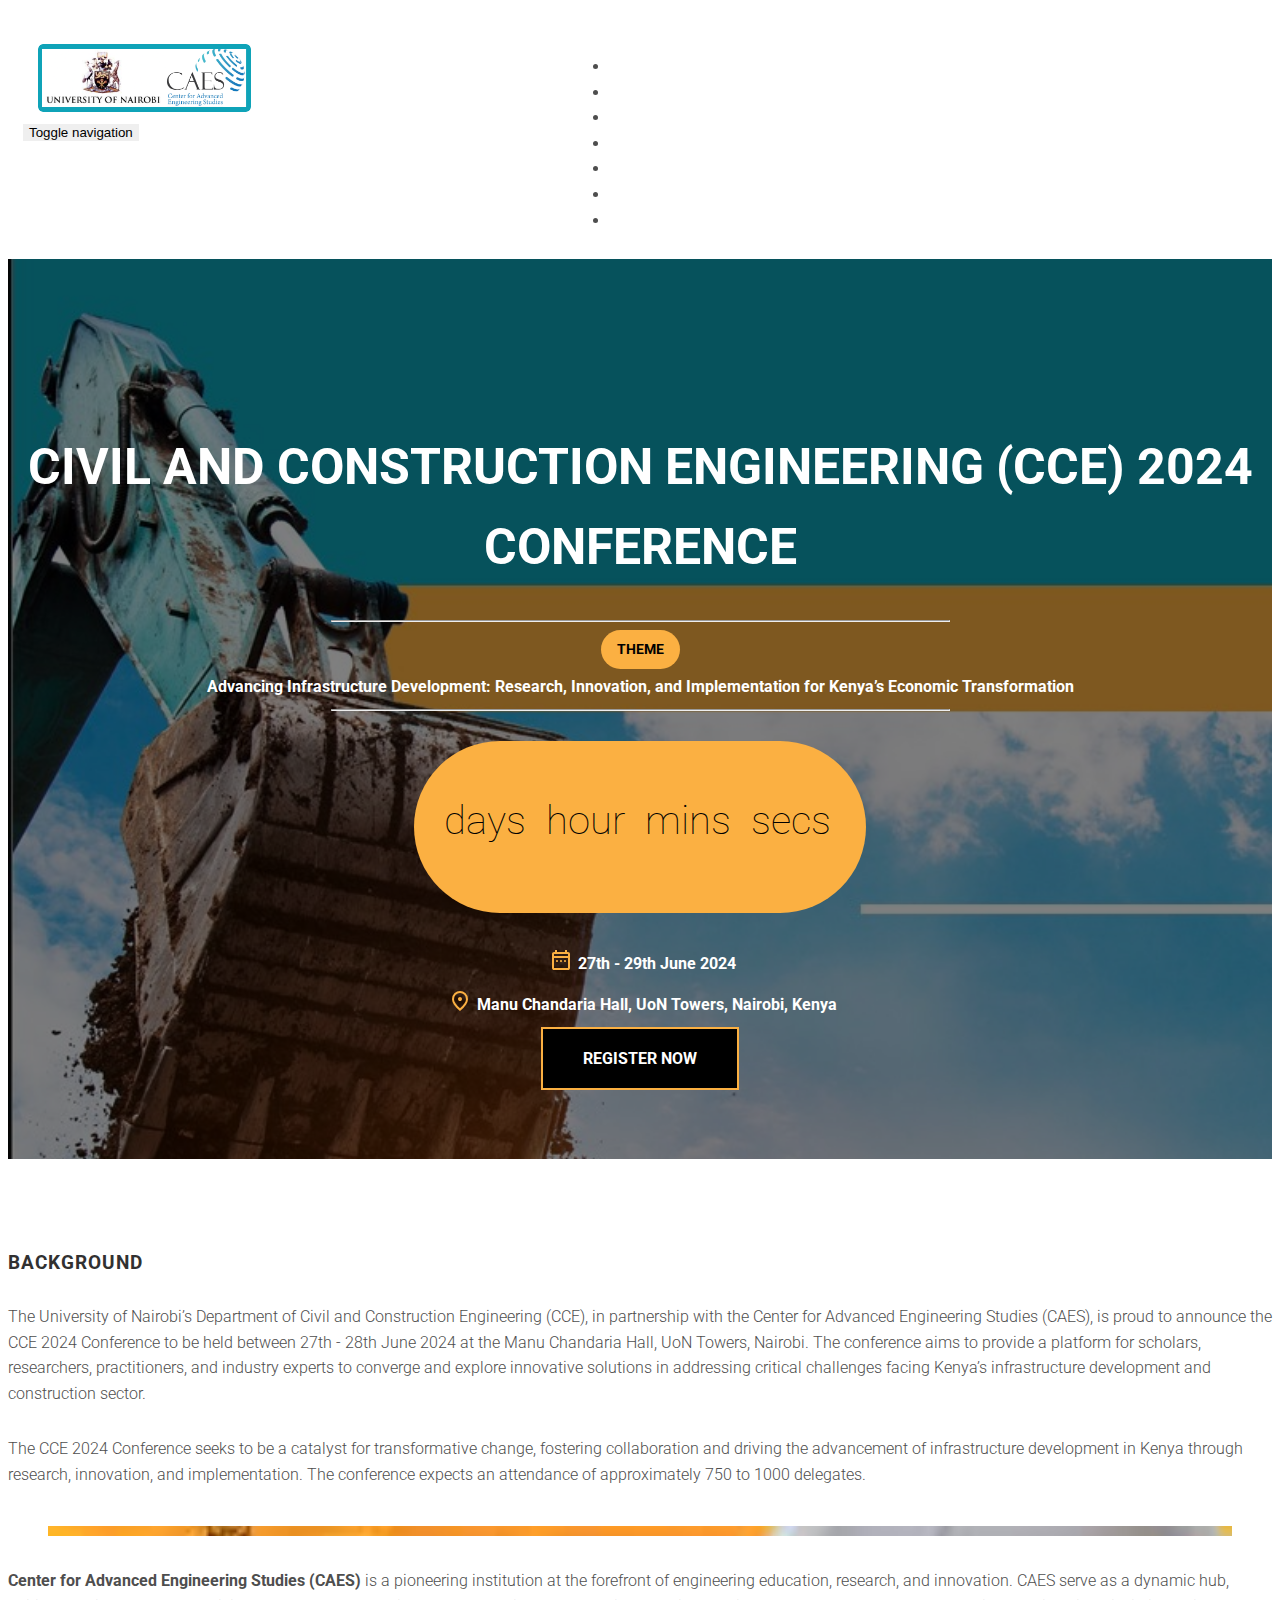
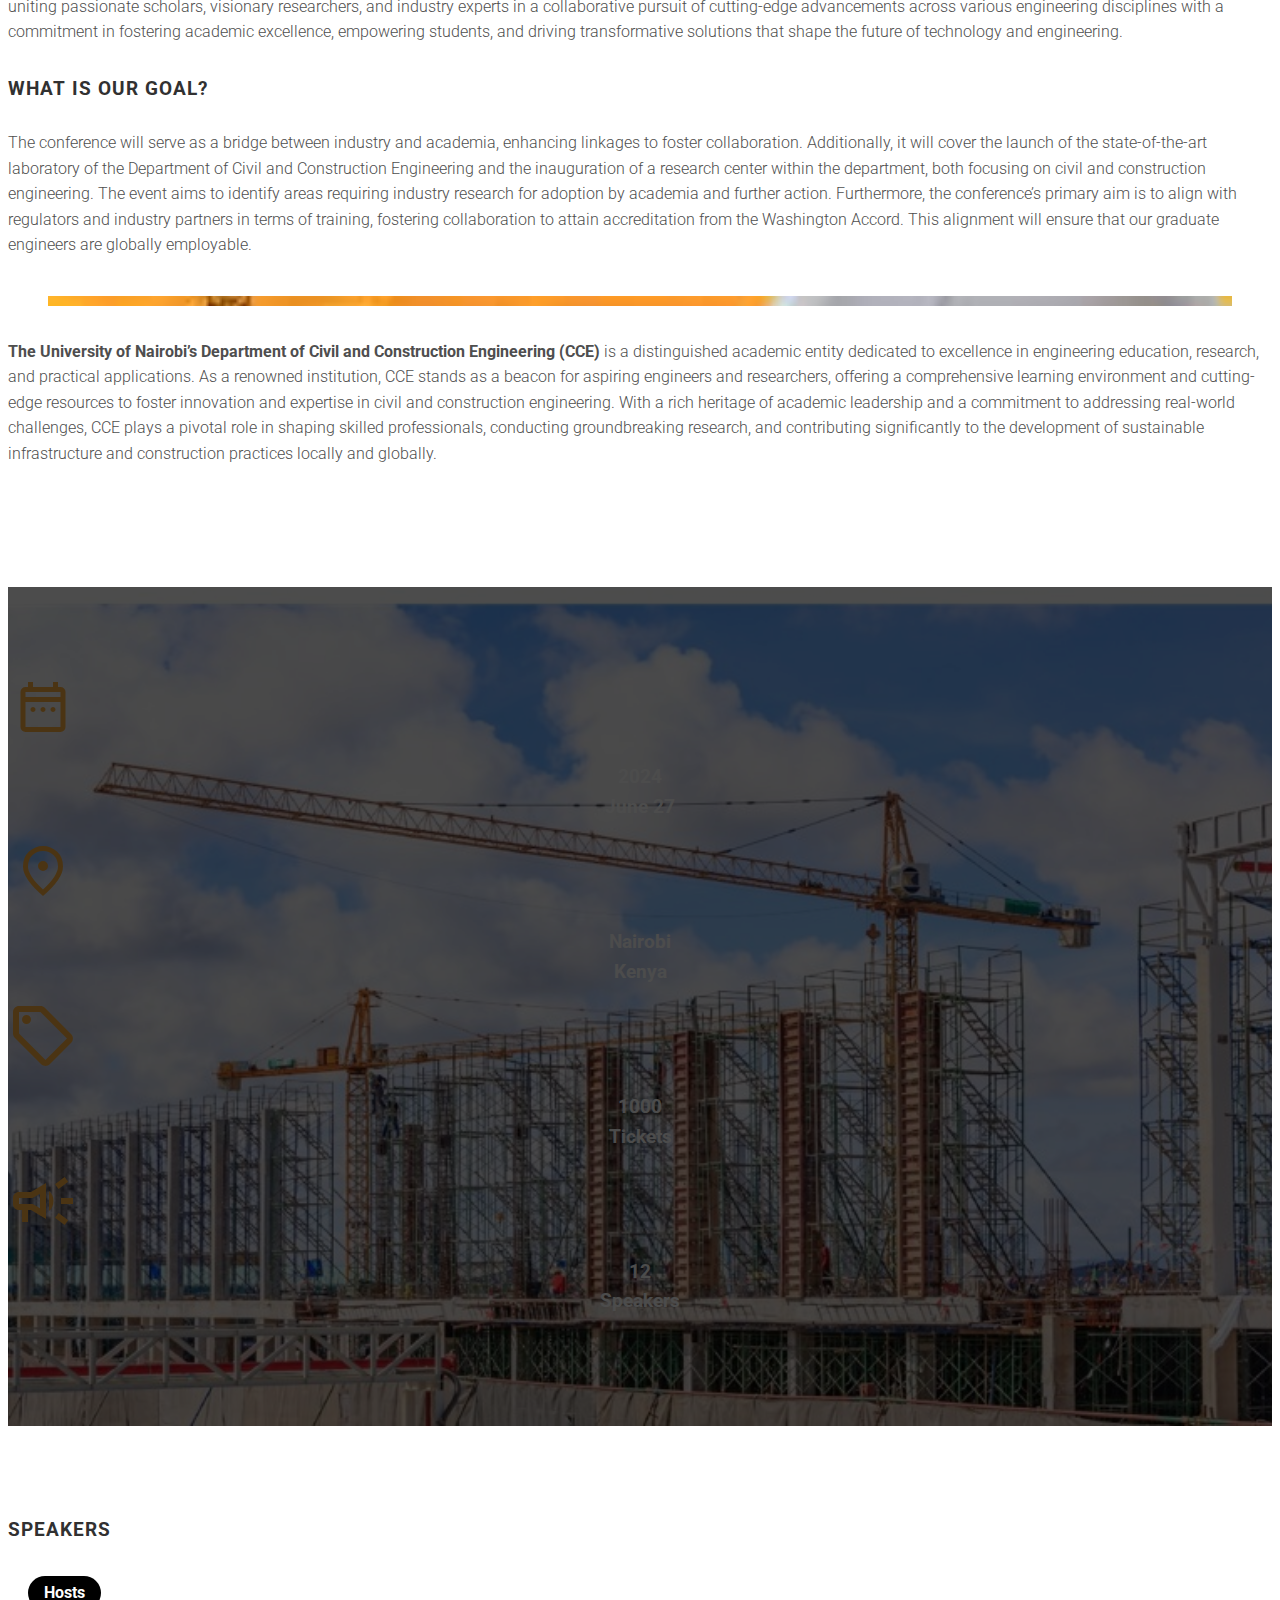
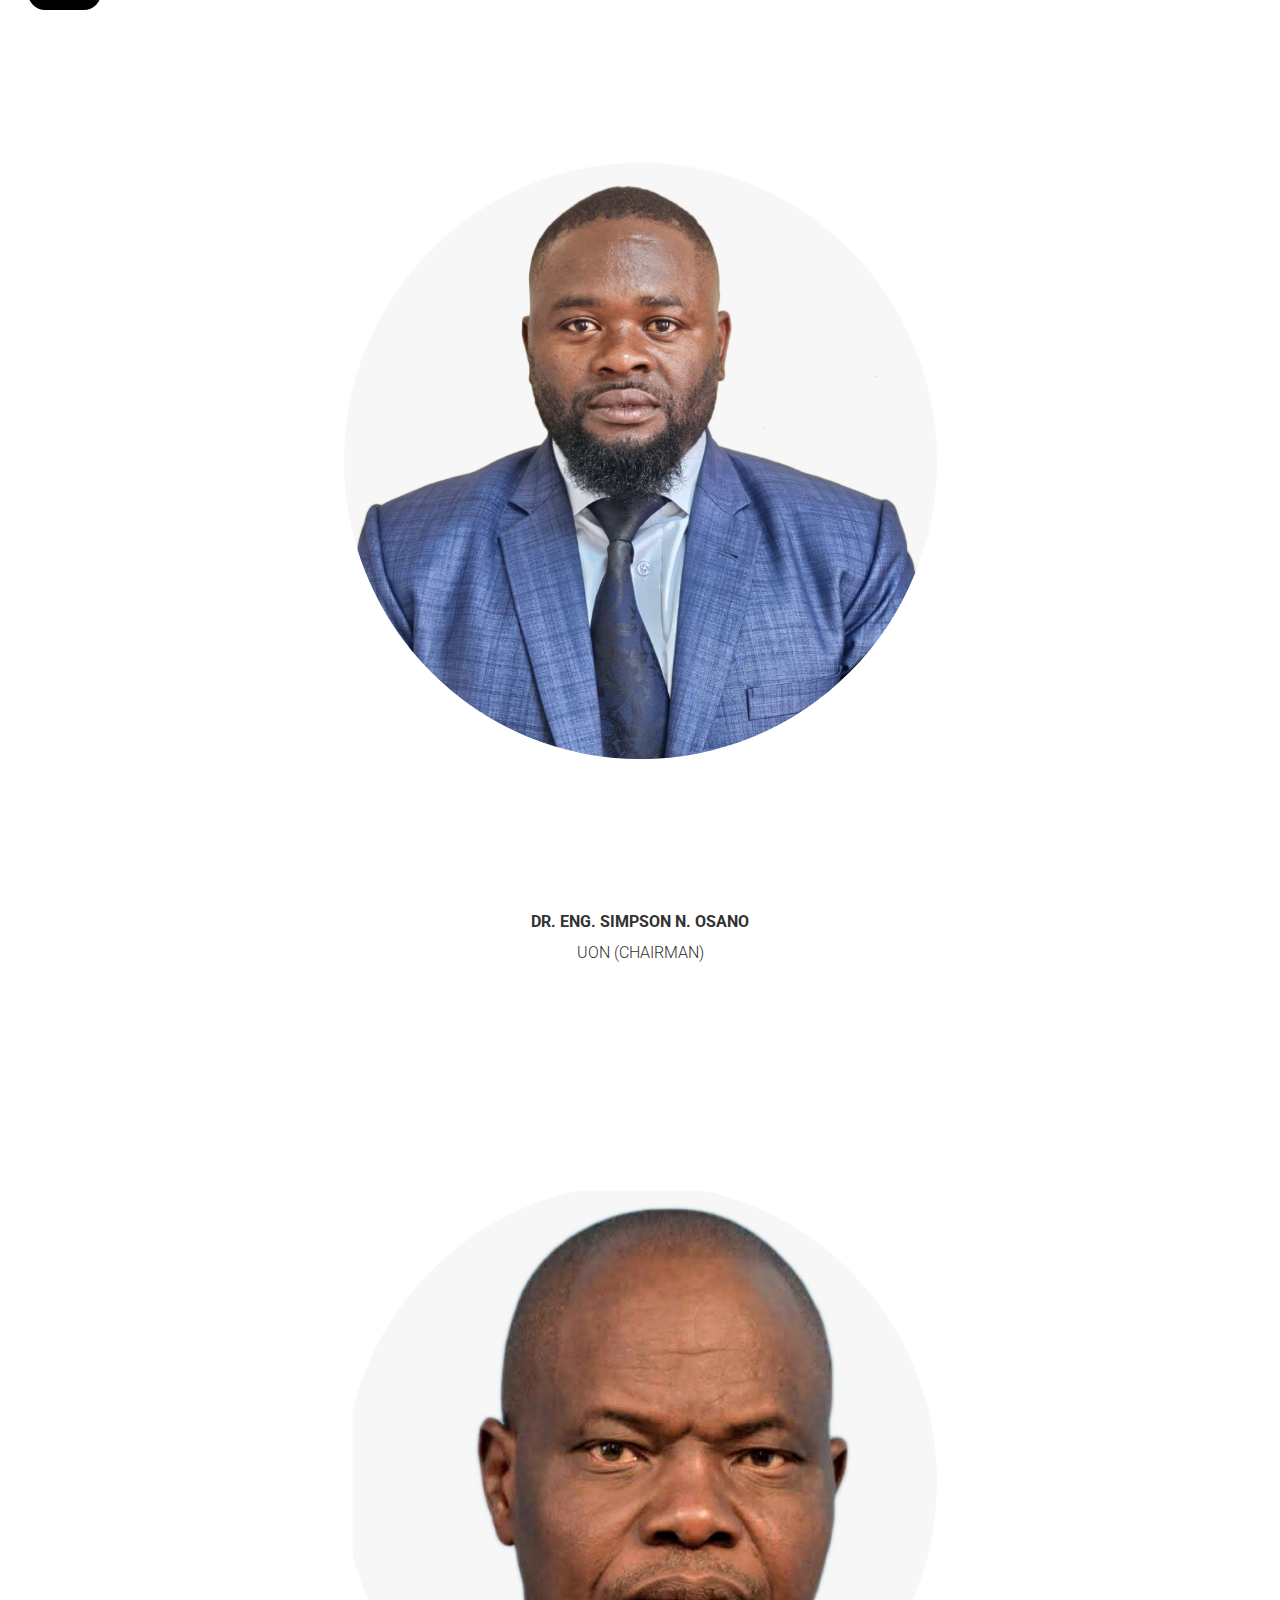
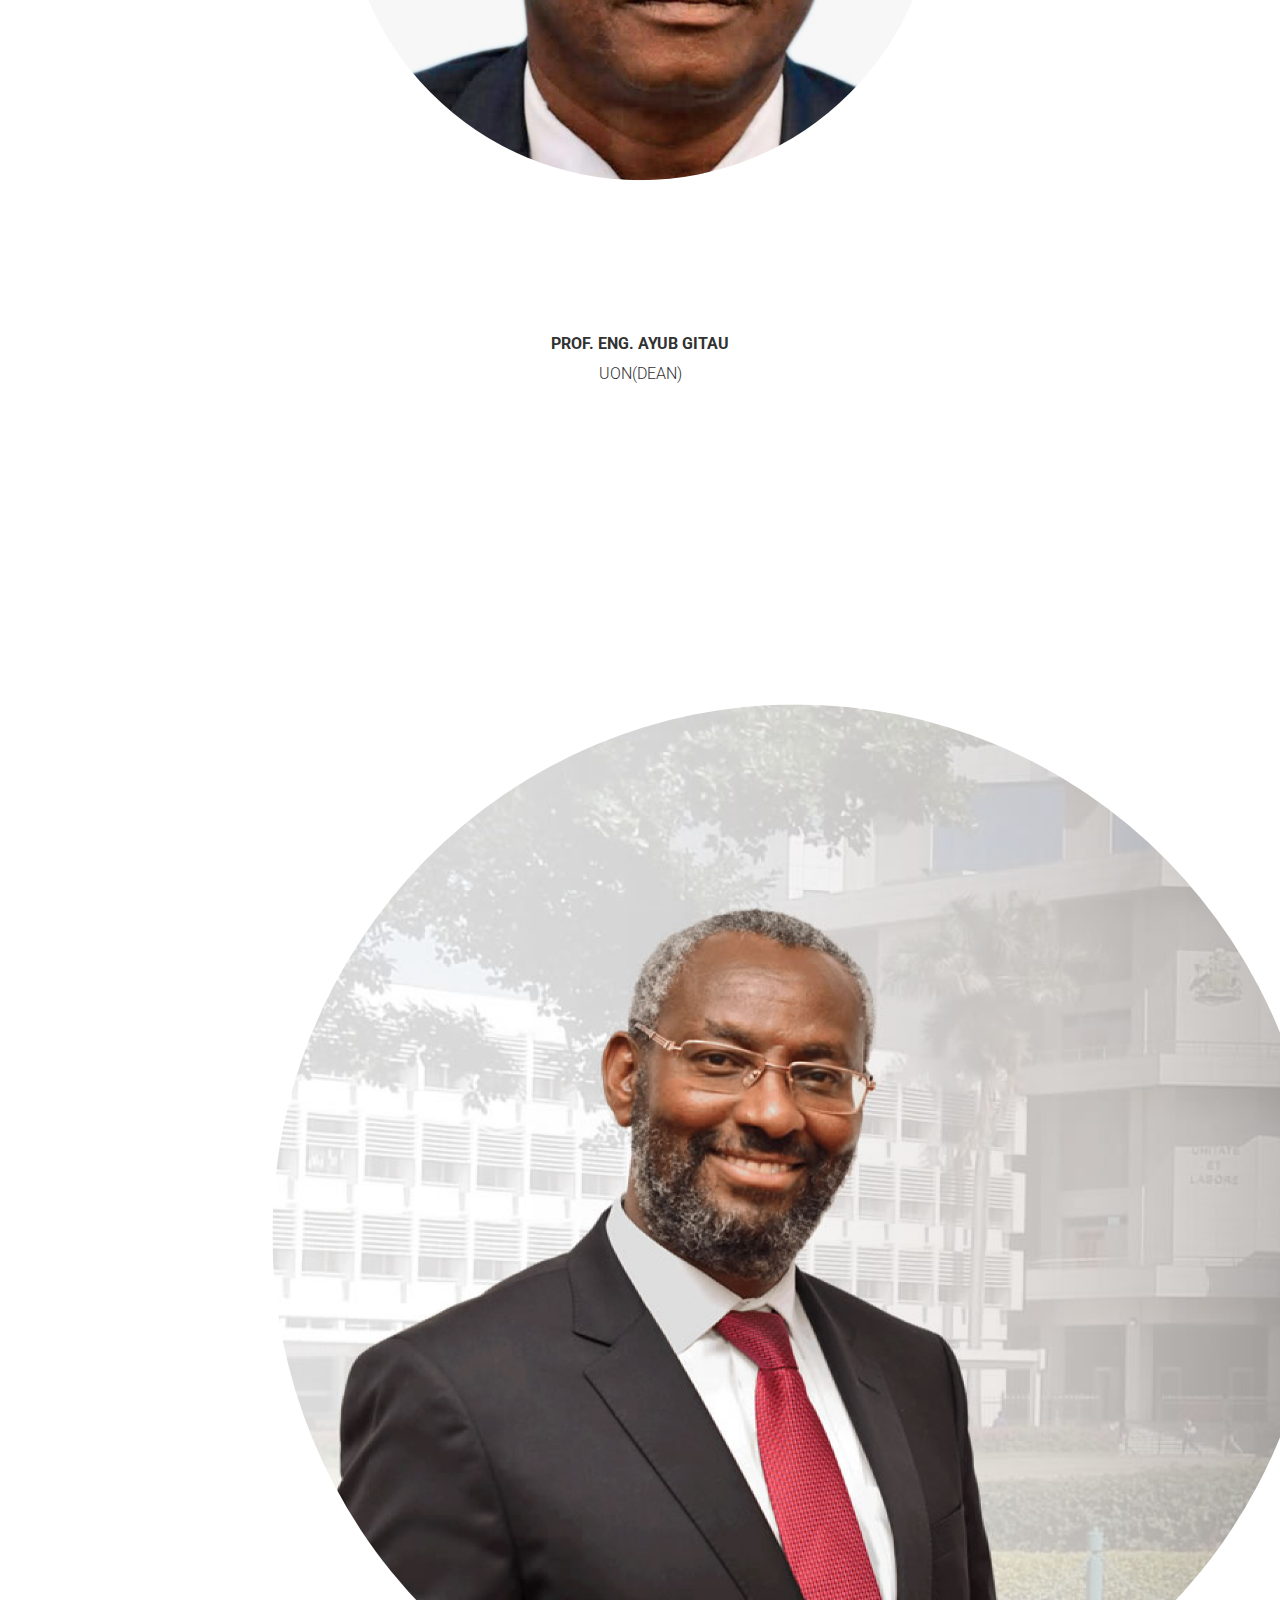
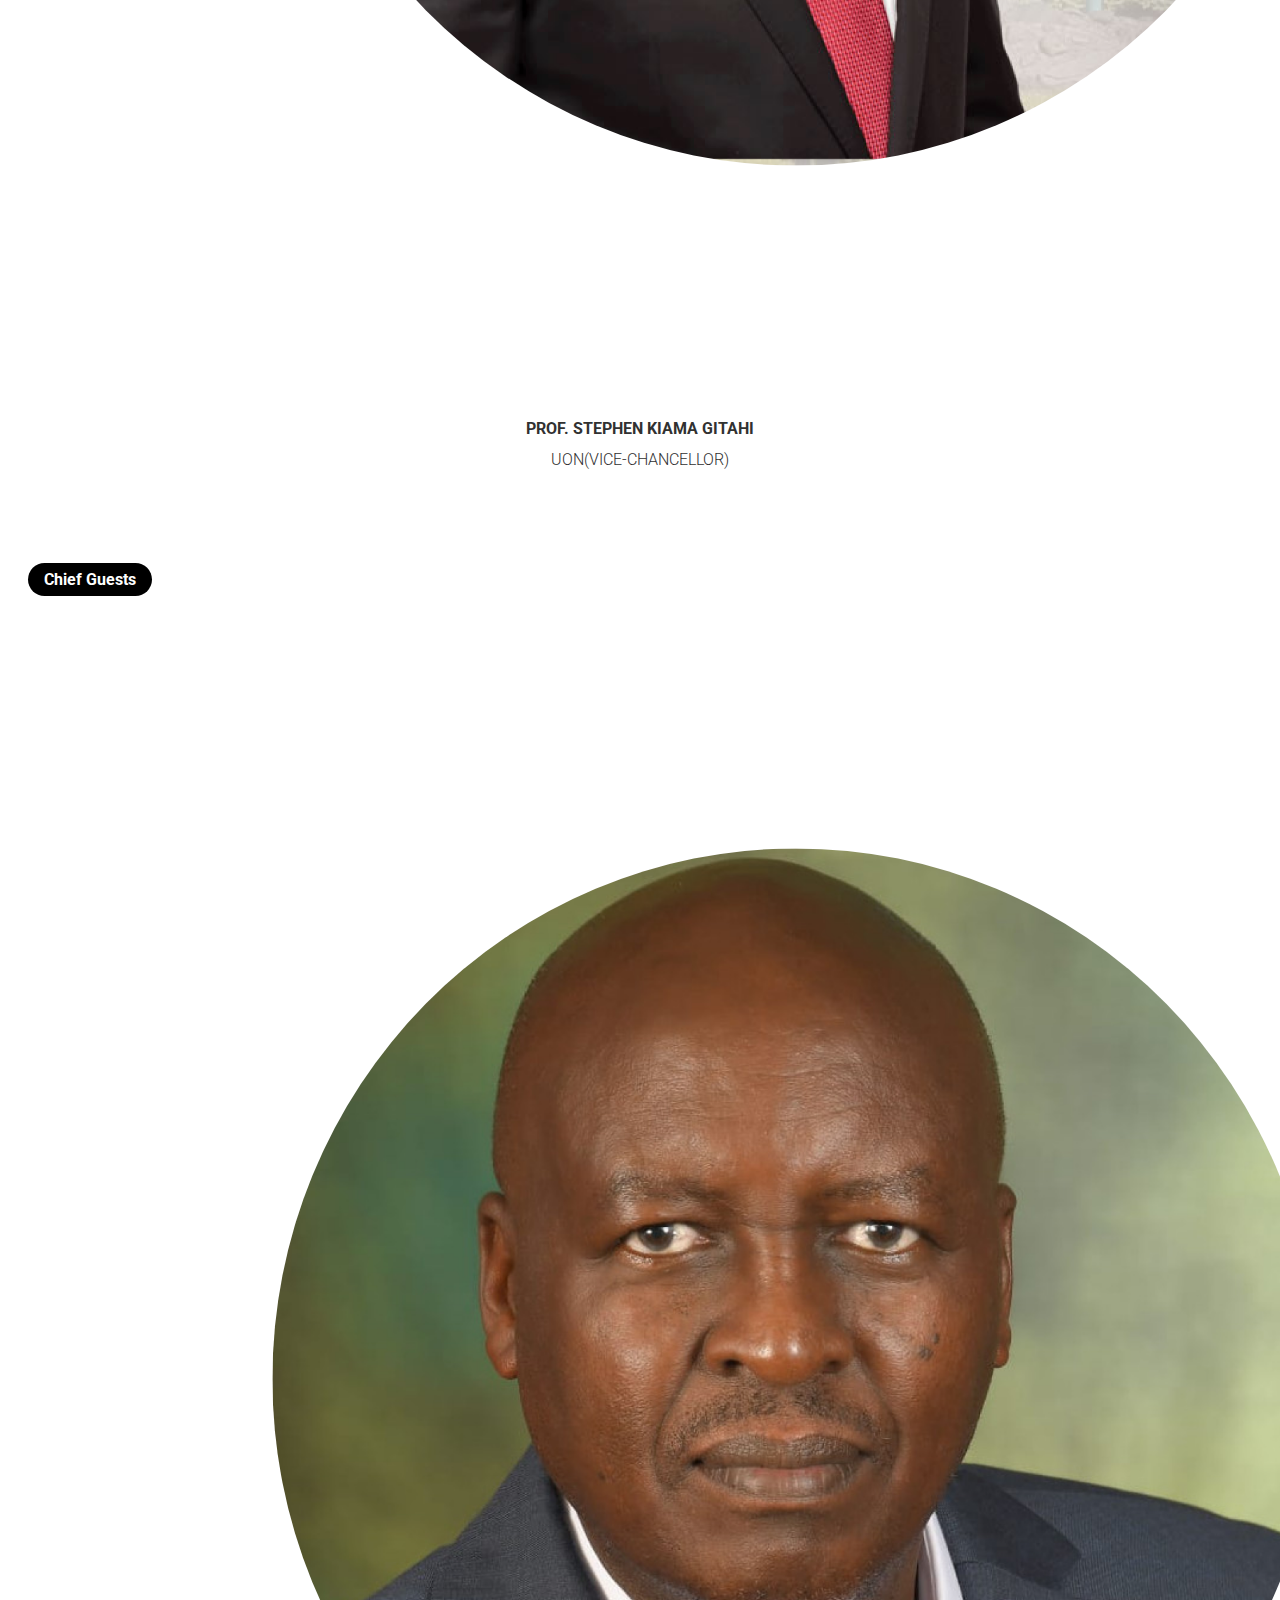
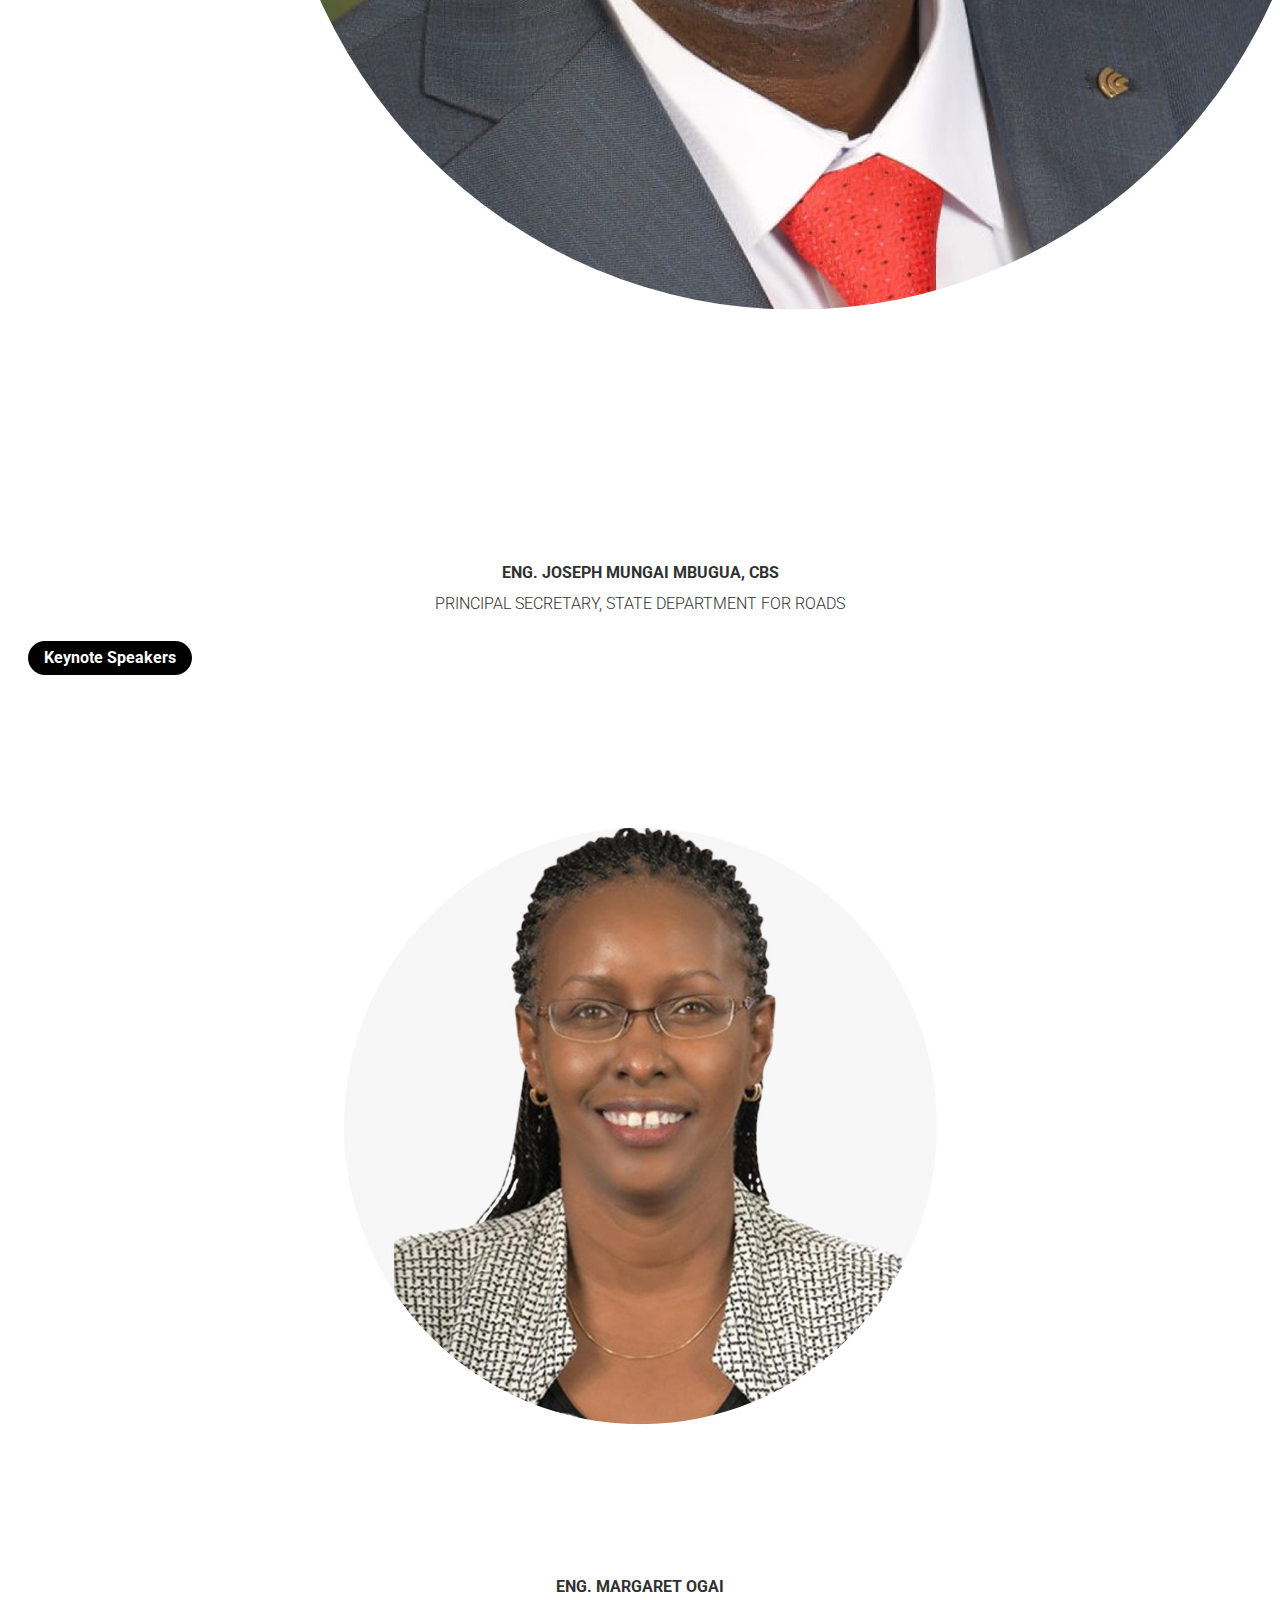
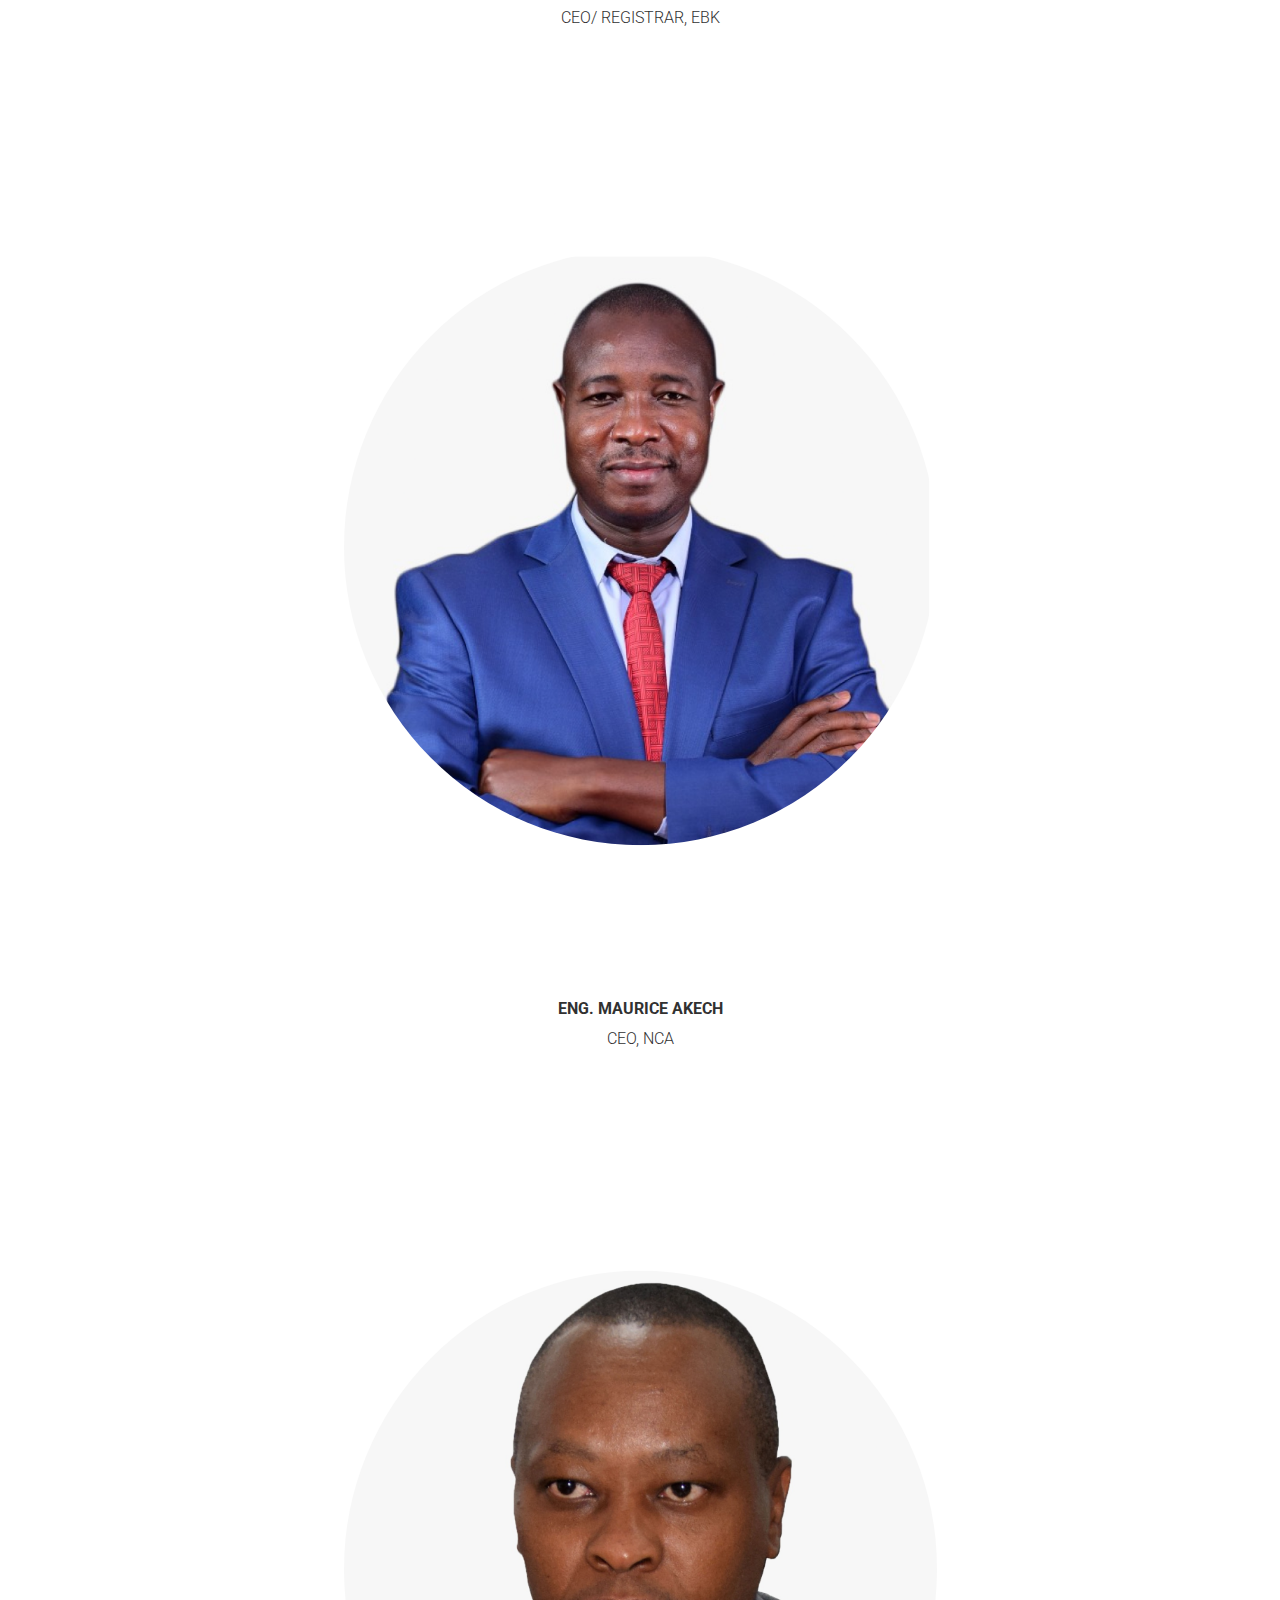
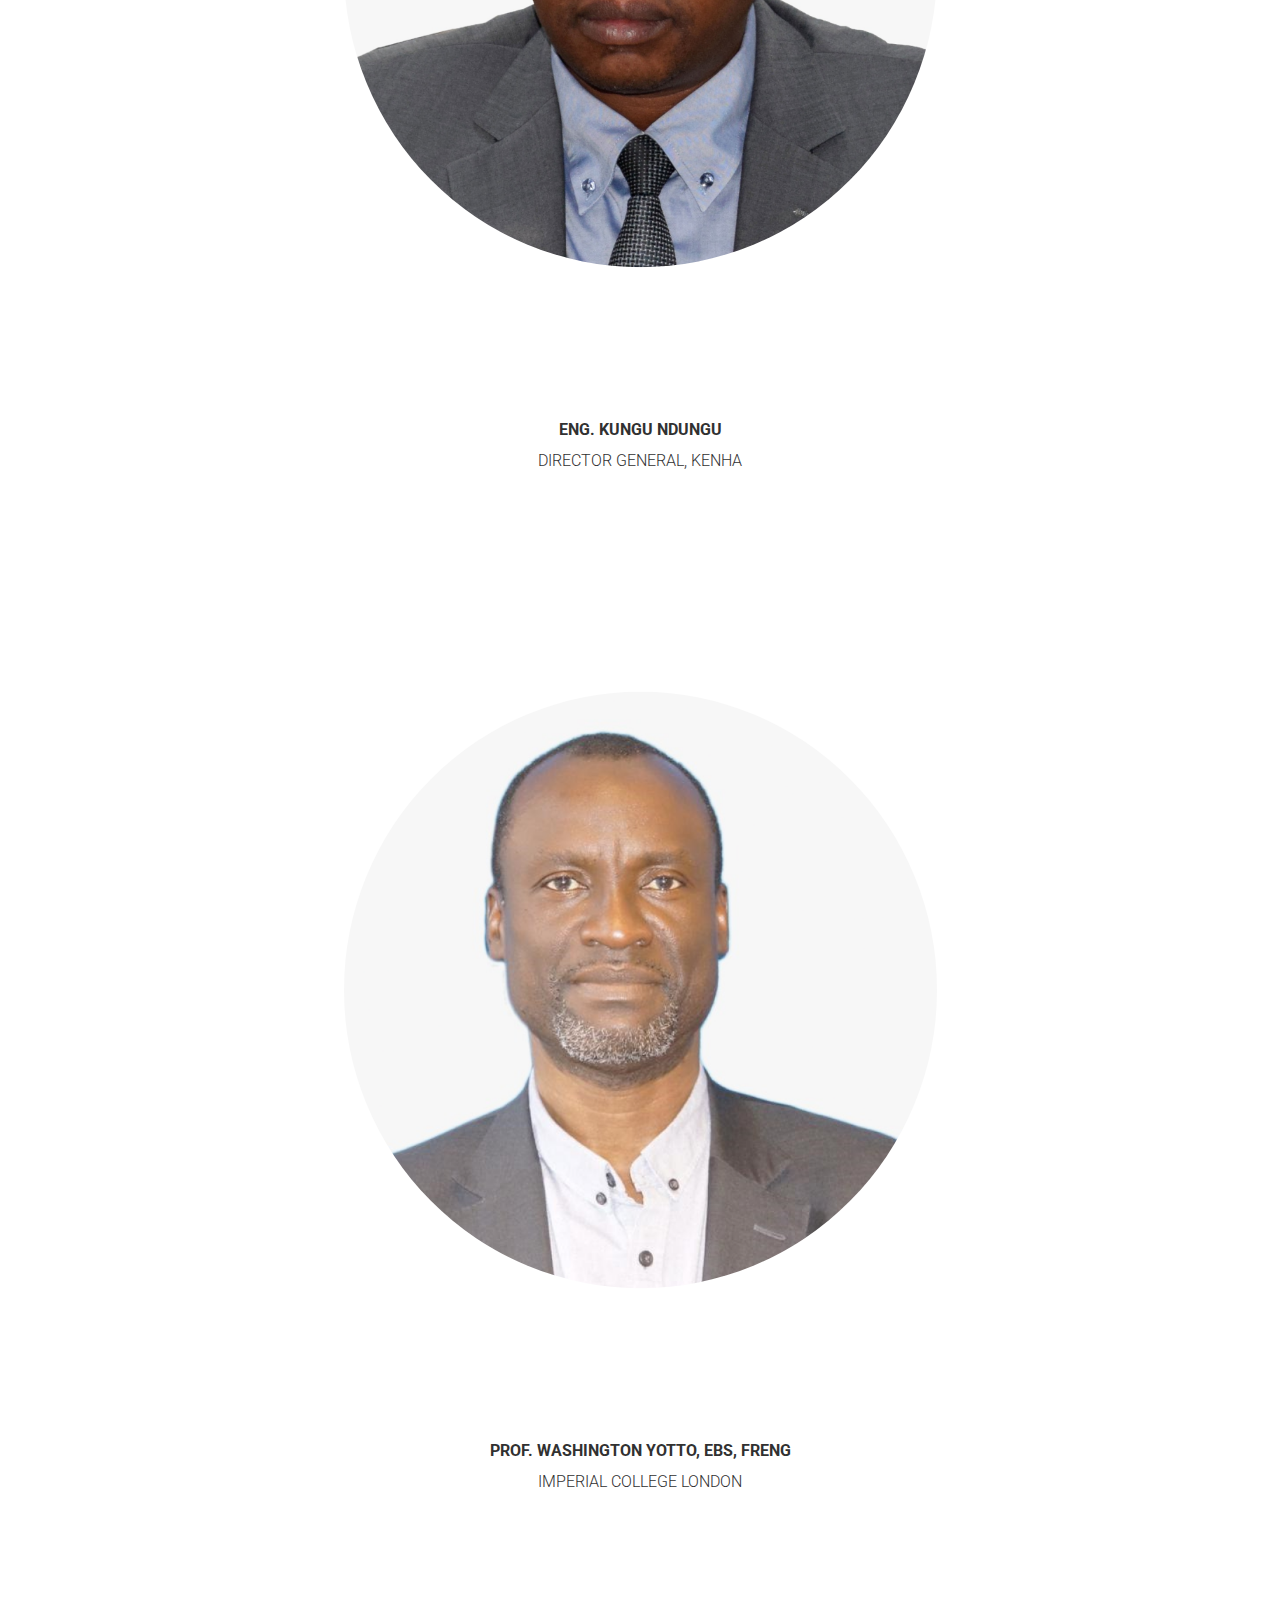
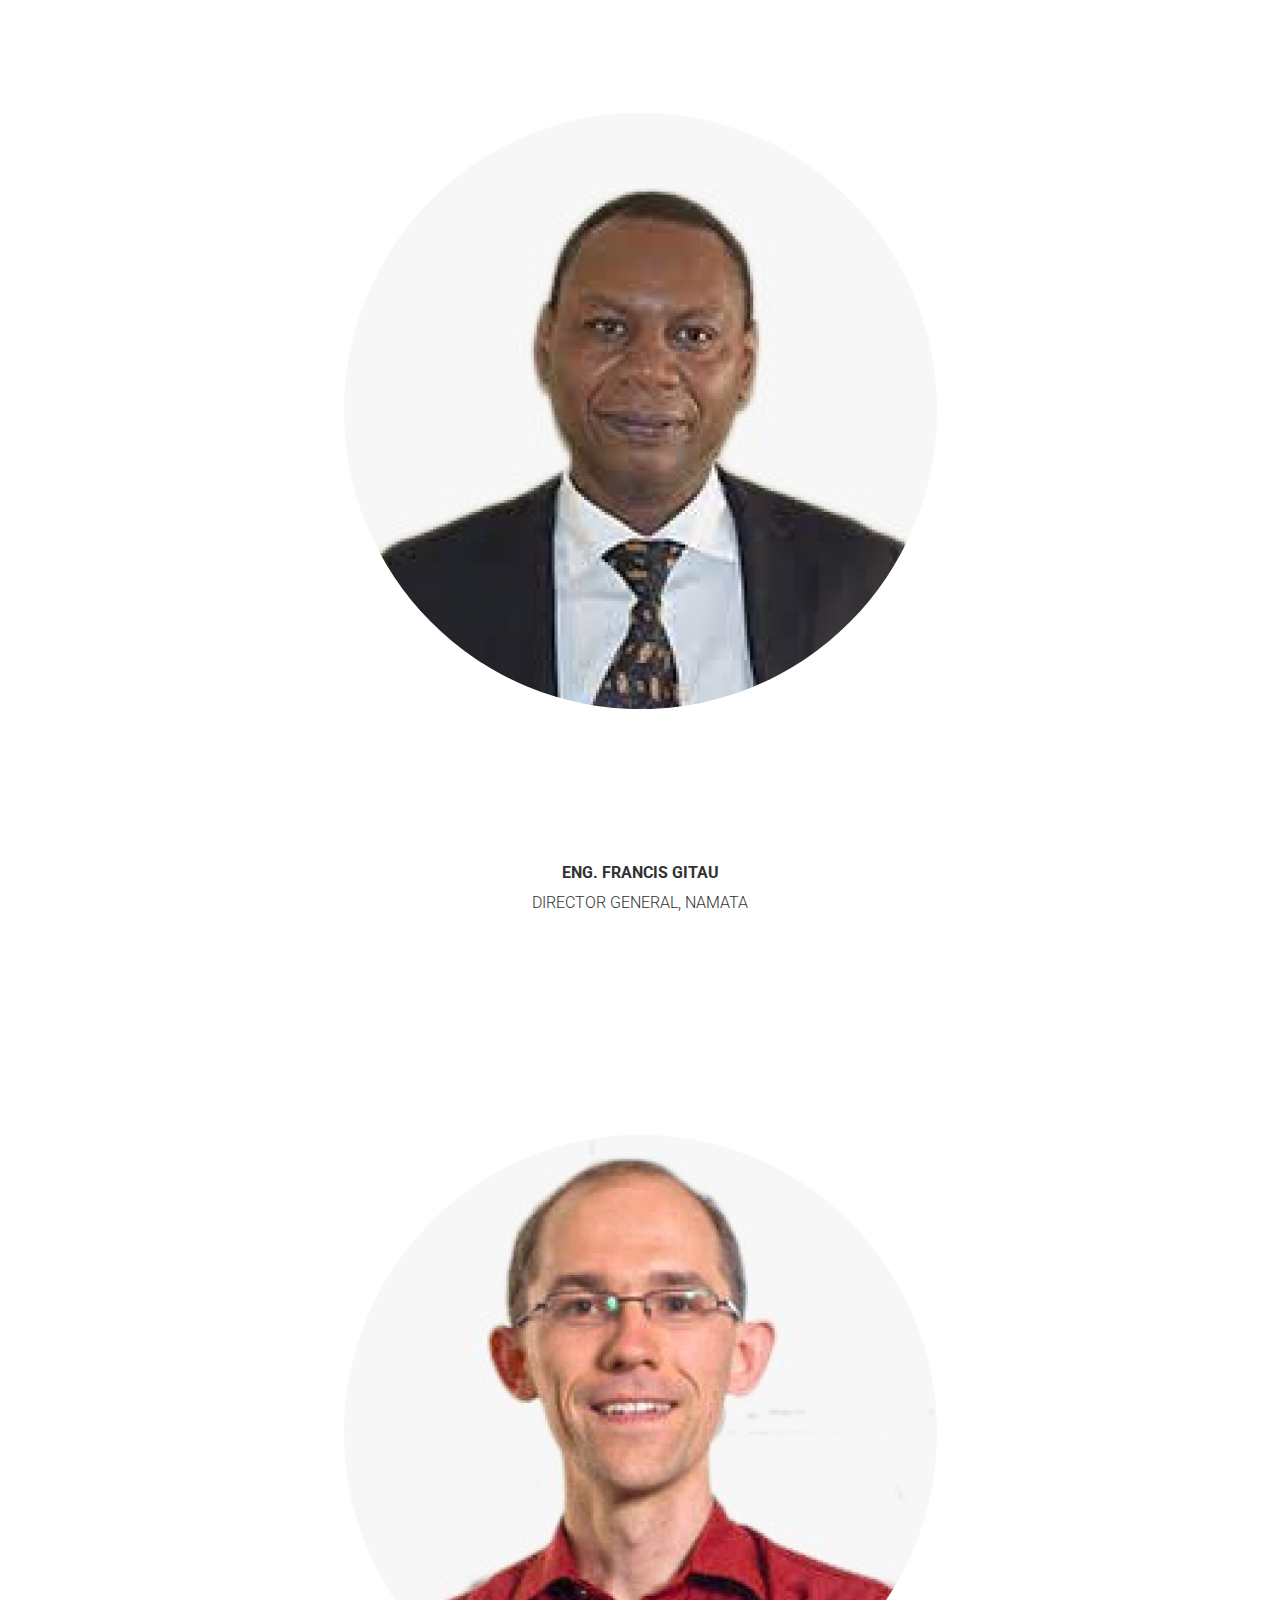
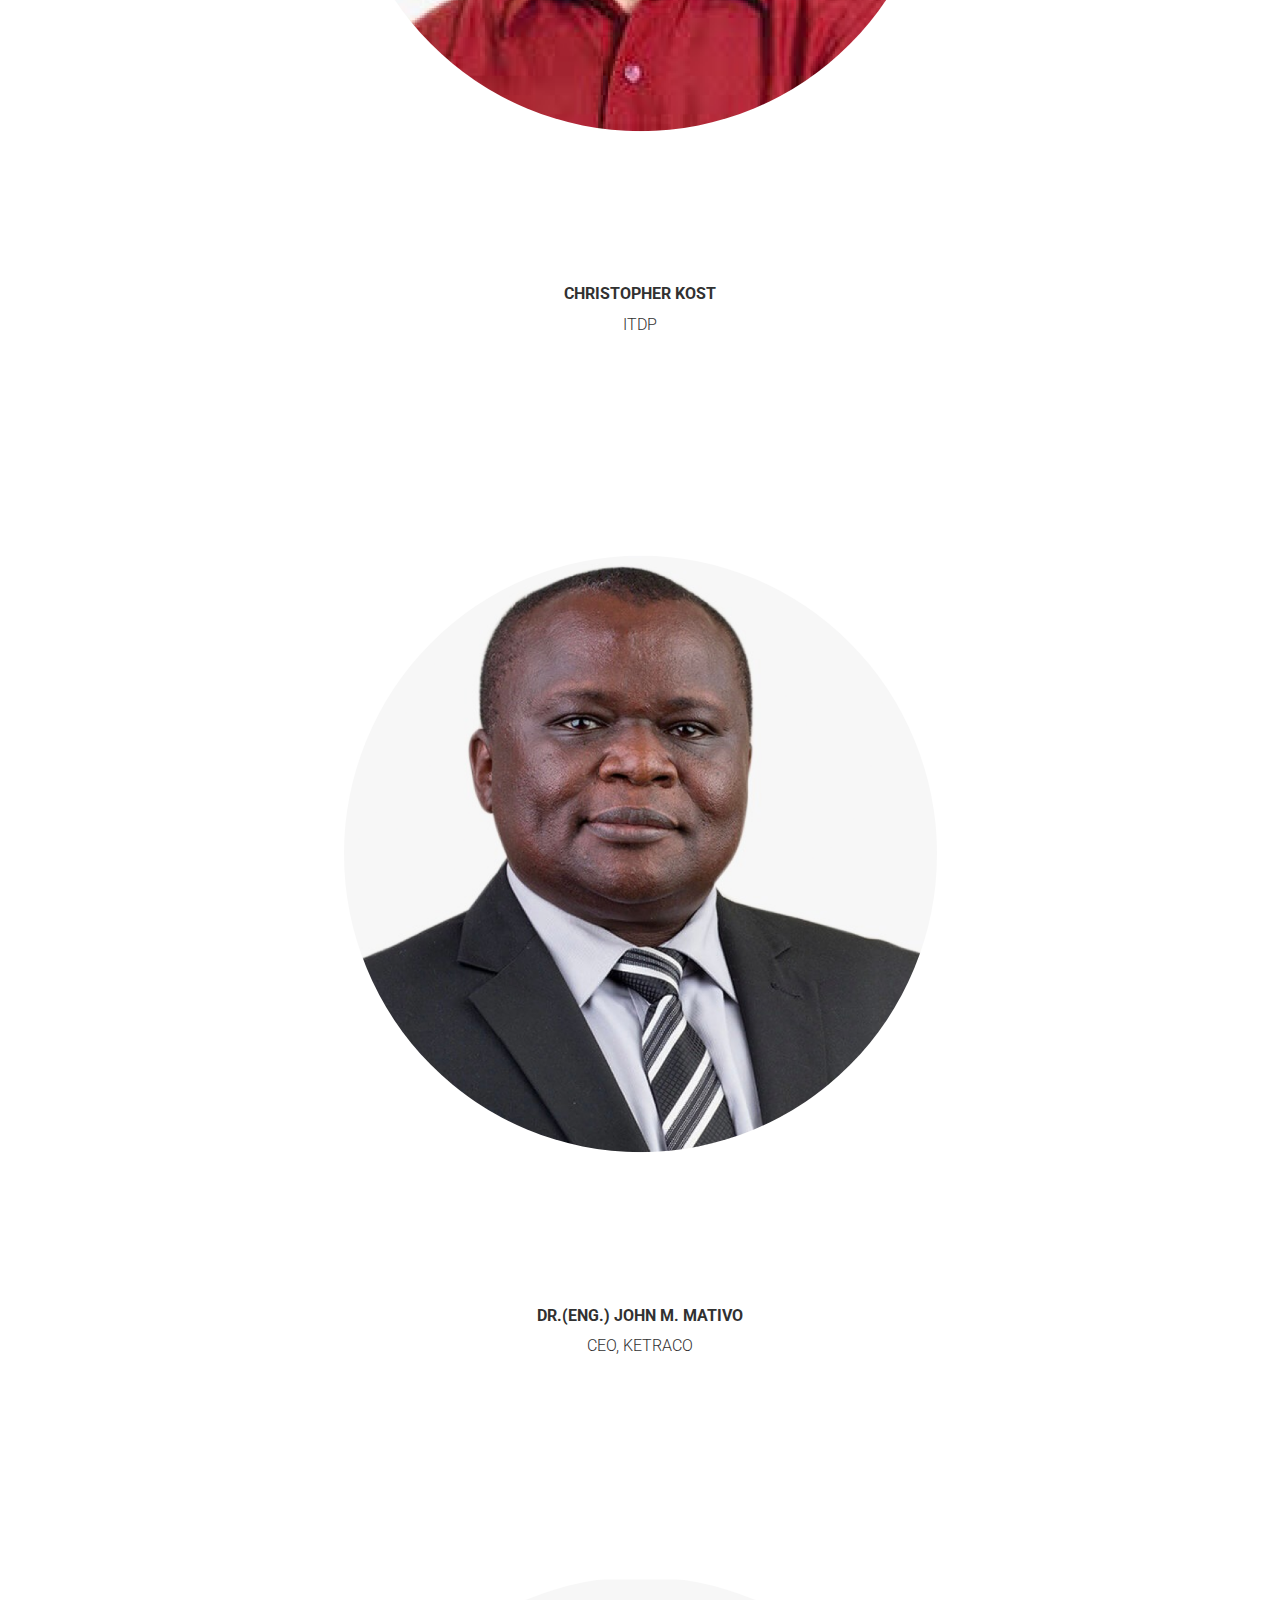
==== commit f4286e74: "Merge pull request #14 from jeanalyst-keith/develop" ====
--- a/cec-conference/public/index.html
+++ b/cec-conference/public/index.html
@@ -5,14 +5,11 @@
     <meta charset="utf-8">
     <meta http-equiv="X-UA-Compatible" content="IE=edge">
     <meta name="viewport" content="width=device-width, initial-scale=1">
-    <title>CCE 2025 CONFERENCE</title>
+    <title>CCE 2024 CONFERENCE</title>
     <!-- css -->
     <link rel="stylesheet" href="./bower_components/bootstrap/dist/css/bootstrap.min.css">
     <link rel="stylesheet" href="./bower_components/ionicons/css/ionicons.min.css">
     <link rel="stylesheet" href="./assets/css/main.css">
-    <link rel="preconnect" href="https://fonts.googleapis.com">
-<link rel="preconnect" href="https://fonts.gstatic.com" crossorigin>
-<link href="https://fonts.googleapis.com/css2?family=Braah+One&display=swap" rel="stylesheet">
     <link rel="icon" href="./assets/images/icons/favicon.png" type="image/x-icon">
 </head>
 
@@ -25,7 +22,7 @@
                     <a class="logo" href="./index.html">
                         <!-- logo image  -->
                         <img class="cceLogo" src="./assets/images/logo.png" alt="Logo">
-                        <a CIVIL AND CONSTRUCTION ENGINEERING (CCE) 2025 CONFERENCE>
+                        <a CIVIL AND CONSTRUCTION ENGINEERING (CCE) 2024 CONFERENCE>
                         </a>
                 </div>
                 <button type="button" class="navbar-toggle collapsed" data-toggle="collapse" data-target="#navbar-items"
@@ -53,14 +50,12 @@
 
     <header id="site-header" class="site-header valign-center">
         <div class="intro">
-            <!-- <h2>27th - 29th June 2025 | Manu Chandaria Hall, UoN Towers, Nairobi</h2> -->
-            <h1 class="event-name">
-3<sup>RD</sup> CCE Conference</h1>
+            <!-- <h2>27th - 29th June 2024 | Manu Chandaria Hall, UoN Towers, Nairobi</h2> -->
+            <h1 class="event-name">CIVIL AND CONSTRUCTION ENGINEERING (CCE) 2024 CONFERENCE </h1>
             <hr>
             <div class="theme">THEME</div>
-            <p class="event-theme">Engineering Synergy: Innovating
-                Sustainable Infrastructure for a
-                Resilient Future </p>
+            <p class="event-theme">Advancing Infrastructure Development: Research, Innovation, and Implementation for
+                Kenya’s Economic Transformation </p>
             <hr>
             <div class="countdown">
                 <h1 id="count">
@@ -87,7 +82,7 @@
                             <path
                                 d="M320-400q-17 0-28.5-11.5T280-440q0-17 11.5-28.5T320-480q17 0 28.5 11.5T360-440q0 17-11.5 28.5T320-400Zm160 0q-17 0-28.5-11.5T440-440q0-17 11.5-28.5T480-480q17 0 28.5 11.5T520-440q0 17-11.5 28.5T480-400Zm160 0q-17 0-28.5-11.5T600-440q0-17 11.5-28.5T640-480q17 0 28.5 11.5T680-440q0 17-11.5 28.5T640-400ZM200-80q-33 0-56.5-23.5T120-160v-560q0-33 23.5-56.5T200-800h40v-80h80v80h320v-80h80v80h40q33 0 56.5 23.5T840-720v560q0 33-23.5 56.5T760-80H200Zm0-80h560v-400H200v400Zm0-480h560v-80H200v80Zm0 0v-80 80Z" />
                         </svg> </span>
-                    <div class="date-location-text"> 26th - 27th June 2025 </div>
+                    <div class="date-location-text"> 27th - 29th June 2024 </div>
 
                 </div>
             </div>
@@ -114,11 +109,11 @@
                     <h3 class="section-title">Background</h3>
                     <p>The University of Nairobi’s Department of Civil and Construction Engineering (CCE), in
                         partnership with the Center for Advanced Engineering Studies (CAES), is proud to announce the
-                        CCE 2025 Conference to be held between 26<sup>th</sup> - 27<sup>th</sup> June 2025 at the Manu Chandaria Hall, UoN
+                        CCE 2024 Conference to be held between 27th - 28th June 2024 at the Manu Chandaria Hall, UoN
                         Towers, Nairobi. The conference aims to provide a platform for scholars, researchers,
                         practitioners, and industry experts to converge and explore innovative solutions in addressing
                         critical challenges facing Kenya’s infrastructure development and construction sector.</p>
-                    <p>The CCE 2025 Conference seeks to be a catalyst for transformative change, fostering collaboration
+                    <p>The CCE 2024 Conference seeks to be a catalyst for transformative change, fostering collaboration
                         and driving the advancement of infrastructure development in Kenya through research, innovation,
                         and implementation. The conference expects an attendance of approximately 750 to 1000 delegates.
                     </p>
@@ -180,7 +175,7 @@
                             <path
                                 d="M320-400q-17 0-28.5-11.5T280-440q0-17 11.5-28.5T320-480q17 0 28.5 11.5T360-440q0 17-11.5 28.5T320-400Zm160 0q-17 0-28.5-11.5T440-440q0-17 11.5-28.5T480-480q17 0 28.5 11.5T520-440q0 17-11.5 28.5T480-400Zm160 0q-17 0-28.5-11.5T600-440q0-17 11.5-28.5T640-480q17 0 28.5 11.5T680-440q0 17-11.5 28.5T640-400ZM200-80q-33 0-56.5-23.5T120-160v-560q0-33 23.5-56.5T200-800h40v-80h80v80h320v-80h80v80h40q33 0 56.5 23.5T840-720v560q0 33-23.5 56.5T760-80H200Zm0-80h560v-400H200v400Zm0-480h560v-80H200v80Zm0 0v-80 80Z" />
                         </svg> </span>
-                    <h3 class="facts-text">2025<br>June 27</h3>
+                    <h3 class="facts-text">2024<br>June 27</h3>
                 </div>
                 <div class="col-sm-3">
                     <span class="icon">
@@ -468,6 +463,61 @@
                         Virtually</a>
                 </div>
             </div>
+
+            <!-- 
+            <form action="#" id="registration-form">
+                <div class="row">
+                    <div class="col-md-12" id="registration-msg" style="display:none;">
+                        <div class="alert"></div>
+                    </div>
+                    <div class="col-sm-6">
+                        <div class="form-group">
+                            <input type="text" class="form-control" placeholder="First Name" id="fname" name="fname"
+                                required>
+                        </div>
+                        <div class="form-group">
+                            <input type="text" class="form-control" placeholder="Last Name" id="lname" name="lname"
+                                required>
+                        </div>
+                        <div class="form-group">
+                            <input type="email" class="form-control" placeholder="Email" id="email" name="email"
+                                required>
+                        </div>
+                        <div class="form-group">
+                            <input type="text" class="form-control" placeholder="Phone" id="cell" name="cell" required>
+                        </div>
+                    </div>
+                    <div class="col-sm-6">
+                        <div class="form-group">
+                            <input type="text" class="form-control" placeholder="Address" id="address" name="address"
+                                required>
+                        </div>
+                        <div class="form-group">
+                            <input type="text" class="form-control" placeholder="Zip Code" id="zip" name="zip" required>
+                        </div>
+                        <div class="form-group">
+                            <select class="form-control" name="city" id="city" required>
+                                <option readonly>City</option>
+                                <option>City Name 1</option>
+                                <option>City Name 2</option>
+                                <option>City Name 3</option>
+                                <option>City Name 4</option>
+                            </select>
+                        </div>
+                        <div class="form-group">
+                            <select class="form-control" name="program" id="program" required>
+                                <option readonly>Select Your Attendance Preference</option>
+                                <option>Physical Attendance</option>
+                                <option>Virtual Attendance</option>
+                            </select>
+                        </div>
+                    </div>
+                </div>
+                <div class="text-center mt20">
+                    <button type="submit" class="btn btn-black" id="registration-submit-btn">Submit</button>
+                </div>
+            </form> -->
+
         </div>
     </section>
     <section id="contribution" class="section  contribution">
@@ -573,8 +623,8 @@
             <!--  tabs-->
 
             <div class="w3-bar w3-black">
-                <button class="w3-bar-item w3-button" onclick="openDate('day1')">Day 1: 27th June 2025 </button>
-                <button class="w3-bar-item w3-button" onclick="openDate('day2')">Day 2: 28th June 2025</button>
+                <button class="w3-bar-item w3-button" onclick="openDate('day1')">Day 1: 27th June 2024 </button>
+                <button class="w3-bar-item w3-button" onclick="openDate('day2')">Day 2: 28th June 2024</button>
             </div>
             <!-- schedule -->
 
@@ -807,7 +857,7 @@
                     <a class="partner-box partner-box-1"></a>
                 </div>
                 <div class="col-sm-3">
-                    <a class="partner-box partner-box-2"></a>
+                    <a class="partner-box partner-box-8"></a>
                 </div>
                 <div class="col-sm-3">
                     <a class="partner-box partner-box-3"></a>
@@ -866,10 +916,10 @@
                 </div>
                 <div class="col-sm-3">
                     <a class="partner-box partner-box-23"></a>
-                </div>
-                <div class="col-sm-3">
-                    <a class="partner-box partner-box-8"></a>
-                </div>
+                </div> 
+                <div class="col-sm-3">
+                    <a class="partner-box partner-box-24"></a>
+                </div> 
             </div>
     </section>
     <!-- propose when refactoring the code to enable decoubpling will handle in last stage  -->
@@ -1270,11 +1320,7 @@
                         <li class="grid-item grid-item-sm-3">
                             <img alt="" class="img-responsive center-block" src="./assets/images/photos/cec1.jpeg">
                         </li>
-
-                        <li class="grid-item grid-item-sm-3">
-                            <img alt="" class="img-responsive center-block" src="./assets/images/photos/cec2.jpeg">
-                        </li>
-
+ 
                         <li class="grid-item grid-item-sm-3">
                             <img alt="" class="img-responsive center-block" src="./assets/images/photos/cec3.jpeg">
                         </li>
@@ -1309,7 +1355,7 @@
         <div class="container">
             <div class="row">
                 <div class="col-md-12">
-                    <h3 class="section-title">CCE 2025 Conference</h3>
+                    <h3 class="section-title">CCE 2024 Conference</h3>
                 </div>
             </div>
             <div> <iframe class="conference-video" height="400"
--- a/cec-conference/public/assets/css/main.css
+++ b/cec-conference/public/assets/css/main.css
@@ -1,1193 +1,1240 @@
 /* 
  * 1. Google Font
  */
- @import url(http://fonts.googleapis.com/css?family=Roboto:300,400,700);
-
- /* 
-  * 2.0 Global Style
-  */
- html {
-   font-family: "Roboto", sans-serif;
-   font-size: 16px;
- }
+@import url(http://fonts.googleapis.com/css?family=Roboto:300,400,700);
+
+/* 
+ * 2.0 Global Style
+ */
+html {
+  font-family: "Roboto", sans-serif;
+  font-size: 16px;
+}
+
+body {
+  color: #4e4e4e;
+  font-family: "Roboto", sans-serif;
+  font-size: 16px;
+  font-weight: 300;
+  line-height: 1.6;
+  position: relative;
+  -webkit-font-smoothing: antialiased;
+}
+
+a {
+  color: #000;
+}
+
+a:focus {
+  outline: none;
+}
+
+h1,
+h2,
+h3,
+h4,
+h5,
+h6 {
+  font-weight: 700;
+}
+
+p {
+  margin: 0 0 30px;
+}
+
+ul li {
+  font-weight: 700;
+  margin-bottom: 10px;
+}
+
+.custom-list-icon,
+.list-arrow-right {
+  list-style-type: none;
+  padding: 0;
+}
+
+.custom-list-icon li,
+.list-arrow-right li {
+  position: relative;
+  padding-left: 20px;
+}
+
+.custom-list-icon li::before,
+.list-arrow-right li::before {
+  position: absolute;
+  left: 0;
+  color: #4e4e4e;
+  font-family: "Ionicons";
+}
+
+.social-block {
+  list-style-type: none;
+  padding: 0;
+}
+
+.social-block li {
+  display: inline-block;
+}
+
+.social-block li a {
+  display: inline-block;
+  height: 32px;
+  width: 32px;
+  color: #4e4e4e;
+}
+
+.social-block li a i {
+  font-size: 1.5em;
+}
+
+.social-block li a:hover,
+.social-block li a:focus {
+  color: #000;
+}
+
+.btn.active.focus,
+.btn.active:focus,
+.btn.focus,
+.btn:active.focus,
+.btn:active:focus,
+.btn:focus {
+  outline: none;
+}
+
+.btn {
+  border: 0;
+  border-radius: 0;
+  padding: 6px 28px;
+  text-transform: uppercase;
+  -webkit-transform: translateZ(0);
+  transform: translateZ(0);
+  -webkit-backface-visibility: hidden;
+  backface-visibility: hidden;
+  -moz-osx-font-smoothing: grayscale;
+  -webkit-transition-duration: 0.3s;
+  transition-duration: 0.3s;
+  -webkit-transition-property: -webkit-transform;
+  transition-property: transform;
+}
+
+.btn:hover {
+  -webkit-transform: scale(0.9);
+  -ms-transform: scale(0.9);
+  transform: scale(0.9);
+}
+
+.form-control {
+  border-radius: 0;
+  box-shadow: none;
+  height: 48px;
+  padding: 10px 12px;
+  font-size: 16px;
+  line-height: 1.6;
+}
+
+.form-control:focus {
+  box-shadow: none;
+  border-color: #ccc;
+  background-color: #f8f8f8;
+}
+
+.valign-center {
+  display: -webkit-box;
+  display: -webkit-flex;
+  display: -ms-flexbox;
+  display: flex;
+  -webkit-box-align: center;
+  -webkit-align-items: center;
+  -ms-flex-align: center;
+  align-items: center;
+}
+
+.section {
+  padding: 70px 0;
+}
+
+.section-title {
+  color: #313131;
+  letter-spacing: 1px;
+  margin: 0 0 20px;
+  text-transform: uppercase;
+  text-align: center;
+}
+
+/* 
+ * 3.0 Helper Class
+ */
+/* 
+ * 3.1 Helper Class: font-weight
+ */
+.font-300 {
+  font-weight: 300;
+}
+
+.font-400 {
+  font-weight: 400;
+}
+
+.font-700 {
+  font-weight: 700;
+}
+
+/* 
+ * 3.2 Helper Class: margin
+ */
+.mt0 {
+  margin-top: 0;
+}
+
+.mb0 {
+  margin-bottom: 0;
+}
+
+.mt20 {
+  margin-top: 20px;
+}
+
+/* 
+ * 3.3 Helper Class: list
+ */
+.list-arrow-right li::before {
+  content: "\f3d3";
+}
+
+/* 
+ * 3.4 Helper Class: button
+ */
+.btn-white {
+  color: #000;
+  background-color: #fff;
+}
+
+.btn-white:hover,
+.btn-white:focus {
+  color: #000;
+  background-color: #fff;
+}
+
+.btn-black {
+  color: #fff;
+  background-color: #000;
+}
+
+.btn-black:hover,
+.btn-black:focus {
+  color: #fff;
+  background-color: #000;
+}
+
+/* 
+ * 3.5 Helper Class: background
+ */
+.bg-image,
+.bg-image-1,
+.bg-image-2 {
+  position: relative;
+}
+
+.bg-image::before,
+.bg-image-1::before,
+.bg-image-2::before {
+  content: "";
+  position: absolute;
+  top: 0;
+  right: 0;
+  bottom: 0;
+  left: 0;
+}
+
+.bg-image-1 {
+  background: url(../images/backgrounds/bg-1.jpg) no-repeat center center/cover;
+}
+
+.bg-image-1::before {
+  background-color: rgba(0, 0, 0, 0.7);
+}
+
+.bg-image-2 {
+  background: url(../images/backgrounds/bg-2.jpg) no-repeat center bottom/cover;
+}
+
+.bg-image-2::before {
+  background-color: rgba(0, 0, 0, 0.7);
+}
+
+@media (min-width: 768px) {
+  .section {
+    padding: 90px 0;
+  }
+
+  .section-title {
+    color: #313131;
+    letter-spacing: 1px;
+    margin: 0 0 60px;
+    text-transform: uppercase;
+    text-align: left;
+  }
+}
+
+/* 
+ * 4.0 Navigation
+ */
+.navbar-custom {
+  border: 0;
+  margin: 0;
+  padding-top: 10px;
+  padding-bottom: 10px;
+  background-color: #000;
+  -webkit-transition: all 0.2s linear 0s;
+  transition: all 0.2s linear 0s;
+}
+
+.navbar-custom .navbar-nav li {
+  margin: 0;
+}
+
+.navbar-custom .navbar-nav > li > a {
+  color: #fff;
+  text-transform: uppercase;
+  font-size: 12px;
+  font-weight: 400;
+  border-bottom: 1px solid transparent;
+}
+
+.navbar-custom .navbar-nav > li > a:focus,
+.navbar-custom .navbar-nav > li > a:hover {
+  background-color: transparent;
+  border-color: rgba(255, 255, 255, 0.5);
+}
+
+.navbar-custom .navbar-nav > .active > a {
+  border-color: rgba(255, 255, 255, 0.5);
+}
+
+.navbar-toggle {
+  border: 0;
+  border-radius: 0;
+  margin-top: 2px;
+}
+
+.navbar-toggle .icon-bar {
+  background-color: #fff;
+}
+
+.navbar-solid {
+  background-color: #0fa3b8 !important;
+  padding: 0 !important;
+  -webkit-transition: all 0.2s linear 0s;
+  transition: all 0.2s linear 0s;
+}
+
+.site-branding {
+  float: left;
+  margin-top: 0;
+  margin-left: 10px;
+}
+
+.site-branding .logo {
+  color: #fff;
+  font-size: 14px;
+  font-weight: 700;
+  margin-right: 5px;
+  letter-spacing: 3px;
+  text-transform: uppercase;
+}
+
+/*
+start...
+Author: Joseph Ridge 
+Target: CCE Logo, nav-container
+*/
+.close{
+  align-items: end;
+} 
+table{
+  background-color: #dcdcdc;
+  border-radius: 20px;
+}
+th, td {
+  padding-top: 10px;
+  padding-bottom: 20px;
+  padding-left: 30px;
+  padding-right: 40px;
+}
+th{
+  font-size: 24px;
+  color: #000;
+  
+}
+
+tr{
+  font-size: 16px;
+}
+@media screen and (max-width: 768px) {
+  table {
+    width: 100%;
+    border-collapse: collapse;
+  }
+
+  th, td {
+    padding: 8px;
+    text-align: left;
+  }
+
+  /* Hide the table header on smaller screens */
+  th {
+    display: none;
+  }
+
+  /* Display table rows as block elements for stacking */
+  tr {
+    display: block;
+    margin-bottom: 10px;
+    border: 1px solid #ccc;
+    border-radius: 5px;
+  }
+
+  /* Display table cells as block elements */
+  td {
+    display: block;
+    text-align: left;
+    border: none;
+    background-color: #f5f5f5;
+    border-radius: 5px;
+  }
+}
+.day{
+  background-color: #fbb042;
+  color: #000;
+  width: fit-content;
+  border-radius: 50px;
+  padding-right: 20px;
+  padding-left: 20px;
+  font-size: 16px;
+  padding-top: 5px;
+  padding-bottom: 5px;
+}
+.speaker-img {
+  transform: scale(0.7);
+  border-radius: 50%;
+  border-color: #cd7f32;
+  border-width: 2px;
+  object-fit: cover;
+}
+.speaker-img-min {
+  /* transform: scale(0.7) !important; */
+}
+.event-name {
+  margin-top: 100px !important;
+}
+
+.theme {
+  background-color: #fbb042;
+  color: #000;
+  padding-left: 16px;
+  padding-right: 16px;
+  padding-top: 8px;
+  padding-bottom: 8px;
+  border-radius: 50px;
+  font-size: 14px;
+  font-weight: bold;
+  width: fit-content;
+  margin-left: auto;
+  margin-right: auto;
+  margin-top: 5px;
+  margin-bottom: 5px;
+}
+
+.register-btn {
+  color: #fff;
+  background-color: black;
+  border: 1px solid #fbb042;
+  /* Set border color and width */
+  border-width: 2px;
+  font-weight: bold;
+  padding-left: 40px;
+  padding-right: 40px;
+  padding-top: 20px;
+  padding-bottom: 20px;
+}
+
+.register-btn,
+a:hover {
+  text-decoration: none;
+  /* Remove underline on hover */
+}
+
+.register {
+  margin: 20px !important;
+}
+
+.event-theme {
+  font-weight: bold !important;
+  text-transform: none;
+  color: #ffffff;
+  font-size: 16px !important;
+}
+
+hr {
+  width: 50%;
+}
+
+.cceLogo {
+  width: 40%;
+  margin-top: auto;
+  margin-top: auto;
+  margin-right: 15px;
+  margin-left: 15px;
+  border-radius: 5px;
+}
+
+#navbar-items {
+  width: 100%;
+  margin-top: auto;
+  margin-bottom: auto;
+  margin-right: 15px;
+  margin-left: 15px;
+}
+
+#nav-container {
+  width: 100%;
+  margin-left: auto;
+  margin-right: auto;
+  padding-left: 15px;
+  padding-right: 15px;
+  display: inline-flex;
+}
+
+.countdown > h1 {
+  font-size: 60px !important;
+}
+
+.countdown {
+  width: fit-content;
+  margin-left: auto;
+  margin-right: auto;
+  margin-bottom: auto;
+  background-color: #fbb042;
+  color: #000;
+  border-color: #000;
+  border-width: 2px;
+  border-radius: 100px;
+  padding-left: 30px;
+  padding-right: 30px;
+  padding-top: 5px;
+  padding-bottom: 10px;
+  margin-top: 30px;
+  margin-bottom: 30px;
+}
+
+.time {
+  text-transform: lowercase;
+  font-size: 40px !important;
+  margin-right: 5px;
+  font-weight: 100;
+}
+
+.date-location {
+  font-weight: bold;
+  text-transform: none;
+  width: 100%;
+}
+
+.date-location-text {
+  text-align: center;
+  margin-top: auto;
+  margin-bottom: auto;
+}
+
+.location {
+  margin-right: auto;
+  margin-left: auto;
+  display: inline-flex;
+}
+
+.icon {
+  fill: #fbb042 !important;
+  padding: 5px;
+}
+
+@media (max-width: 768px) {
+  .cceLogo {
+    width: 50%;
+  }
+
+  .site-branding {
+    width: 85%;
+    margin-top: auto;
+    margin-bottom: auto;
+    background-color: #0fa3b8;
+  }
+}
+
+.sponsorhip-text {
+  text-align: left;
+  margin-left: 10px;
+  margin-right: 10px;
+  margin-bottom: 10px;
+}
+
+.gold-sponsor {
+  background-color: gold;
+  padding-left: 20px;
+  padding-right: 20px;
+  border-radius: 20px;
+  padding-top: 2px;
+  padding-bottom: 2px;
+  font-size: 16px;
+  color: #000;
+}
+
+.silver-sponsor {
+  background-color: silver;
+  padding-left: 20px;
+  padding-right: 20px;
+  border-radius: 20px;
+  padding-top: 2px;
+  padding-bottom: 2px;
+  font-size: 16px;
+  color: #000;
+}
+
+.bronze-sponsor {
+  background-color: #cd7f32;
+  padding-left: 20px;
+  padding-right: 20px;
+  border-radius: 20px;
+  padding-top: 2px;
+  padding-bottom: 2px;
+  font-size: 16px;
+  color: #000;
+}
+
+.sponsorhip-sub-text {
+  color: #c0c0c0;
+  font-size: 14px;
+}
+
+.booth-price {
+  background-color: #0fa3b8;
+  padding-left: 20px;
+  padding-right: 20px;
+  padding-top: 2px;
+  padding-bottom: 2px;
+  border-radius: 20px;
+  font-size: 16px;
+  color: #000;
+}
+
+.section-page {
+  width: 100vw;
+  height: 100vh;
+}
+
+.sponsorhip {
+  background-color: #ffffff;
+}
+
+.sponsorship-badges {
+  margin-left: auto;
+  margin-right: auto;
+}
+
+.sponsor-badge {
+  margin: 10px;
+}
+
+.contact {
+  background-color: #fbb042;
+  font-weight: bold;
+  padding-left: 10px;
+  padding-right: 10px;
+  border-radius: 20px;
+  padding-top: 2px;
+  padding-bottom: 2px;
+  font-size: 16px;
+  color: #000;
+  margin-left: 4px;
+  margin-right: 4px;
+}
+
+.booth-badge {
+  background-color: #0fa3b8;
+  width: 50%;
+  margin-left: auto;
+  margin-right: auto;
+}
+
+.subtheme-title {
+  font-weight: bold;
+  color: #000;
+  margin-top: 5px;
+  margin-bottom: 5px;
+}
+
+.about-us {
+  width: 100%;
+  height: 10px;
+  object-fit: cover;
+  background-color: rgba(0, 0, 0, 0.3);
+}
+
+.booth {
+  margin-top: 24px;
+}
+
+.submit-abstract {
+  color: #000;
+  background-color: #fbb042;
+  font-weight: bold;
+  padding-left: 40px;
+  padding-right: 40px;
+  padding-top: 20px;
+  border: 2px solid #fff;
+  margin: 0 20px;
+  padding-bottom: 20px;
+}
+
+.info {
+  font-weight: bold;
+}
+
+.registration-btn {
+  color: #000;
+  background-color: #fbb042;
+  font-weight: bold;
+  padding-left: 40px;
+  padding-right: 40px;
+  padding-top: 20px;
+  border: 2px solid #fff;
+  margin: 0 20px;
+  padding-bottom: 20px;
+}
+
+.registration-btn:hover {
+  /* color:#fff; */
+  border: 2px solid #000;
+  color: #000;
+}
+
+.registration-btn > a:hover {
+  text-decoration: none;
+  /* Remove underline on hover */
+}
+
+.abstract-title {
+  color: #000000;
+}
+
+.contribution {
+  text-align: center;
+  color: #fff;
+  background-color: #f5f5f5;
+}
+
+.about-theme {
+  background-color: #000;
+  color: #fff;
+  width: fit-content;
+  padding-right: 16px;
+  padding-top: 6px;
+  padding-bottom: 4px;
+  border-radius: 50px;
+  font-size: 14px;
+  font-weight: bold;
+  width: fit-content;
+  margin-left: auto;
+  margin-right: auto;
+  margin-top: 5px;
+  margin-bottom: 5px;
+}
+
+.attendance-section {
+  background-color: #000;
+  display: flex;
+  justify-items: center;
+  justify-content: center;
+  margin-top: 10px;
+}
+
+.sub-theme {
+  /* display: inline; */
+  color: #000;
+}
+
+.sub-themes {
+  text-align: left;
+  margin-left: 10px;
+  margin-right: 10px;
+  margin-bottom: 10px;
+}
+
+.subtheme-item {
+  /* display:flex;  */
+  /* background-color: #000;
+  border-top-left-radius: 100%; */
+  /* padding-left: 10%; */
+}
+
+.sub-theme-text {
+  margin-top: auto;
+  font-size: 16px;
+  margin-bottom: auto;
+  margin-left: 20px;
+}
+
+.subtheme-image {
+  width: 70px;
+  height: 70px;
+  border: 2px solid #616161;
+  border-radius: 100%;
+  padding: 10px;
+  margin: 5px;
+}
+.maps {
+  width: 100%;
+  border-radius: 20px;
+}
+.event-location {
+  padding-left: 5%;
+}
+.ion-ios-calendar {
+  color: #fbb042; /* Change to your desired color */
+}
+.facts-text {
+  font-weight: bold !important;
+}
+.conference-video {
+  width: 80%;
+  margin-left: 10%;
+}
+
+/* tab styling  */
+.tab {
+  border-color: #cd7f32;
+}
+
+/*
+end...
+Author: Joseph Ridge 
+Target: CCE Logo, nav-container
+*/
  
- body {
-   color: #4e4e4e;
-   font-family: "Roboto", sans-serif;
-   font-size: 16px;
-   font-weight: 300;
-   line-height: 1.6;
-   position: relative;
-   -webkit-font-smoothing: antialiased;
- }
- 
- a {
-   color: #000;
- }
- 
- a:focus {
-   outline: none;
- }
- 
- h1,
- h2,
- h3,
- h4,
- h5,
- h6 {
-   font-weight: 700;
- }
- 
- p {
-   margin: 0 0 30px;
- }
- 
- ul li {
-   font-weight: 700;
-   margin-bottom: 10px;
- }
- 
- .custom-list-icon,
- .list-arrow-right {
-   list-style-type: none;
-   padding: 0;
- }
- 
- .custom-list-icon li,
- .list-arrow-right li {
-   position: relative;
-   padding-left: 20px;
- }
- 
- .custom-list-icon li::before,
- .list-arrow-right li::before {
-   position: absolute;
-   left: 0;
-   color: #4e4e4e;
-   font-family: "Ionicons";
- }
- 
- .social-block {
-   list-style-type: none;
-   padding: 0;
- }
- 
- .social-block li {
-   display: inline-block;
- }
- 
- .social-block li a {
-   display: inline-block;
-   height: 32px;
-   width: 32px;
-   color: #4e4e4e;
- }
- 
- .social-block li a i {
-   font-size: 1.5em;
- }
- 
- .social-block li a:hover,
- .social-block li a:focus {
-   color: #000;
- }
- 
- .btn.active.focus,
- .btn.active:focus,
- .btn.focus,
- .btn:active.focus,
- .btn:active:focus,
- .btn:focus {
-   outline: none;
- }
- 
- .btn {
-   border: 0;
-   border-radius: 0;
-   padding: 6px 28px;
-   text-transform: uppercase;
-   -webkit-transform: translateZ(0);
-   transform: translateZ(0);
-   -webkit-backface-visibility: hidden;
-   backface-visibility: hidden;
-   -moz-osx-font-smoothing: grayscale;
-   -webkit-transition-duration: 0.3s;
-   transition-duration: 0.3s;
-   -webkit-transition-property: -webkit-transform;
-   transition-property: transform;
- }
- 
- .btn:hover {
-   -webkit-transform: scale(0.9);
-   -ms-transform: scale(0.9);
-   transform: scale(0.9);
- }
- 
- .form-control {
-   border-radius: 0;
-   box-shadow: none;
-   height: 48px;
-   padding: 10px 12px;
-   font-size: 16px;
-   line-height: 1.6;
- }
- 
- .form-control:focus {
-   box-shadow: none;
-   border-color: #ccc;
-   background-color: #f8f8f8;
- }
- 
- .valign-center {
-   display: -webkit-box;
-   display: -webkit-flex;
-   display: -ms-flexbox;
-   display: flex;
-   -webkit-box-align: center;
-   -webkit-align-items: center;
-   -ms-flex-align: center;
-   align-items: center;
- }
- 
- .section {
-   padding: 70px 0;
- }
- 
- .section-title {
-   color: #313131;
-   letter-spacing: 1px;
-   margin: 0 0 20px;
-   text-transform: uppercase;
-   text-align: center;
- }
- 
- /* 
-  * 3.0 Helper Class
-  */
- /* 
-  * 3.1 Helper Class: font-weight
-  */
- .font-300 {
-   font-weight: 300;
- }
- 
- .font-400 {
-   font-weight: 400;
- }
- 
- .font-700 {
-   font-weight: 700;
- }
- 
- /* 
-  * 3.2 Helper Class: margin
-  */
- .mt0 {
-   margin-top: 0;
- }
- 
- .mb0 {
-   margin-bottom: 0;
- }
- 
- .mt20 {
-   margin-top: 20px;
- }
- 
- /* 
-  * 3.3 Helper Class: list
-  */
- .list-arrow-right li::before {
-   content: "\f3d3";
- }
- 
- /* 
-  * 3.4 Helper Class: button
-  */
- .btn-white {
-   color: #000;
-   background-color: #fff;
- }
- 
- .btn-white:hover,
- .btn-white:focus {
-   color: #000;
-   background-color: #fff;
- }
- 
- .btn-black {
-   color: #fff;
-   background-color: #000;
- }
- 
- .btn-black:hover,
- .btn-black:focus {
-   color: #fff;
-   background-color: #000;
- }
- 
- /* 
-  * 3.5 Helper Class: background
-  */
- .bg-image,
- .bg-image-1,
- .bg-image-2 {
-   position: relative;
- }
- 
- .bg-image::before,
- .bg-image-1::before,
- .bg-image-2::before {
-   content: "";
-   position: absolute;
-   top: 0;
-   right: 0;
-   bottom: 0;
-   left: 0;
- }
- 
- .bg-image-1 {
-   background: url(../images/backgrounds/bg-1.jpg) no-repeat center center/cover;
- }
- 
- .bg-image-1::before {
-   background-color: rgba(0, 0, 0, 0.7);
- }
- 
- .bg-image-2 {
-   background: url(../images/backgrounds/bg-2.jpg) no-repeat center bottom/cover;
- }
- 
- .bg-image-2::before {
-   background-color: rgba(0, 0, 0, 0.7);
- }
- 
- @media (min-width: 768px) {
-   .section {
-     padding: 90px 0;
-   }
- 
-   .section-title {
-     color: #313131;
-     letter-spacing: 1px;
-     margin: 0 0 60px;
-     text-transform: uppercase;
-     text-align: left;
-   }
- }
- 
- /* 
-  * 4.0 Navigation
-  */
- .navbar-custom {
-   border: 0;
-   margin: 0;
-   padding-top: 10px;
-   padding-bottom: 10px;
-   background-color: #000;
-   -webkit-transition: all 0.2s linear 0s;
-   transition: all 0.2s linear 0s;
- }
- 
- .navbar-custom .navbar-nav li {
-   margin: 0;
- }
- 
- .navbar-custom .navbar-nav > li > a {
-   color: #fff;
-   text-transform: uppercase;
-   font-size: 12px;
-   font-weight: 400;
-   border-bottom: 1px solid transparent;
- }
- 
- .navbar-custom .navbar-nav > li > a:focus,
- .navbar-custom .navbar-nav > li > a:hover {
-   background-color: transparent;
-   border-color: rgba(255, 255, 255, 0.5);
- }
- 
- .navbar-custom .navbar-nav > .active > a {
-   border-color: rgba(255, 255, 255, 0.5);
- }
- 
- .navbar-toggle {
-   border: 0;
-   border-radius: 0;
-   margin-top: 2px;
- }
- 
- .navbar-toggle .icon-bar {
-   background-color: #fff;
- }
- 
- .navbar-solid {
-   background-color: #0fa3b8 !important;
-   padding: 0 !important;
-   -webkit-transition: all 0.2s linear 0s;
-   transition: all 0.2s linear 0s;
- }
- 
- .site-branding {
-   float: left;
-   margin-top: 0;
-   margin-left: 10px;
- }
- 
- .site-branding .logo {
-   color: #fff;
-   font-size: 14px;
-   font-weight: 700;
-   margin-right: 5px;
-   letter-spacing: 3px;
-   text-transform: uppercase;
- }
- 
- /*
- start...
- Author: Joseph Ridge 
- Target: CCE Logo, nav-container
- */
- .close{
-   align-items: end;
- } 
- table{
-   background-color: #dcdcdc;
-   border-radius: 20px;
- }
- th, td {
-   padding-top: 10px;
-   padding-bottom: 20px;
-   padding-left: 30px;
-   padding-right: 40px;
- }
- th{
-   font-size: 24px;
-   color: #000;
-   
- }
- 
- tr{
-   font-size: 16px;
- }
- @media screen and (max-width: 768px) {
-   table {
-     width: 100%;
-     border-collapse: collapse;
-   }
- 
-   th, td {
-     padding: 8px;
-     text-align: left;
-   }
- 
-   /* Hide the table header on smaller screens */
-   th {
-     display: none;
-   }
- 
-   /* Display table rows as block elements for stacking */
-   tr {
-     display: block;
-     margin-bottom: 10px;
-     border: 1px solid #ccc;
-     border-radius: 5px;
-   }
- 
-   /* Display table cells as block elements */
-   td {
-     display: block;
-     text-align: left;
-     border: none;
-     background-color: #f5f5f5;
-     border-radius: 5px;
-   }
- }
- .day{
-   background-color: #fbb042;
-   color: #000;
-   width: fit-content;
-   border-radius: 50px;
-   padding-right: 20px;
-   padding-left: 20px;
-   font-size: 16px;
-   padding-top: 5px;
-   padding-bottom: 5px;
- }
- .speaker-img {
-   transform: scale(0.7); 
-   border-radius: 50%;
-   border-color: #cd7f32;
-   border-width: 2px;
-   object-fit: cover;
- }
- .speaker-img-min {
-   /* transform: scale(0.7) !important; */
- }
- .braah-one-regular {
-  font-family: "Braah One", serif;
+
+.sessionChair >li{ 
+  font-weight: normal !important;
+  list-style-type: none !important;
+}
+.speaker-subsection{
+  color: #fff;
+  font-size: 16px;
+  margin-left: 20px;
+  background-color: #000;
+  width: fit-content;
+  padding-top: 4px;
+  padding-right: 16px;
+  padding-left: 16px;
+  border-radius: 50px;
+  padding-bottom: 4px; 
+}
+
+.site-branding .logo:focus,
+.site-branding .logo:hover {
+  text-decoration: none;
+}
+
+/* 
+ * 5.0 Site Header
+ */
+.site-header {
+  width: 100%;
+  height: 100%;
+  min-height: 100vh;
+  position: relative;
+  text-align: center;
+  background: url(../images/backgrounds/header.jpg) no-repeat center
+    center/cover;
+  display: table;
+}
+
+.site-header::before {
+  content: "";
+  position: absolute;
+  top: 0;
+  right: 0;
+  bottom: 0;
+  left: 0;
+  background-color: rgba(0, 0, 0, 0.5);
+}
+
+.site-header .intro {
+  color: #fff;
+  position: relative;
+  text-align: center;
+  text-transform: uppercase;
+  width: 100%;
+  /* z-index: 1; */
+  padding: 0 15px;
+  display: table-cell;
+  vertical-align: middle;
+  height: 100vh;
+}
+
+.site-header .intro h2 {
+  margin-top: 0px;
+  font-size: 25px;
+  font-weight: 300;
+}
+
+.site-header .intro h1 {
+  margin-top: 20px;
+  font-size: 50px;
+}
+
+.site-header .intro p {
+  font-size: 20px;
+  margin-bottom: 10px;
+  font-weight: 300;
+}
+
+@media (min-width: 768px) {
+  .navbar-custom {
+    background-color: transparent;
+    padding-top: 30px;
+  }
+
+  .site-branding {
+    margin-top: 6px;
+    margin-left: 0;
+  }
+}
+
+/* 
+ * 6.0 Section
+ */
+/* 
+ * 6.1 Section: About 
+ */
+.about .section-title {
+  margin: 0 0 25px;
+}
+
+.about figure {
+  margin-bottom: 25px;
+}
+
+/* 
+ * 6.2 Section: Facts
+ */
+.facts i {
+  color: #fff;
+  font-size: 3em;
+}
+
+.facts h3 {
+  color: #fff;
+  text-align: center;
   font-weight: 400;
-  font-style: normal;
-}
-
-
- .event-name {
-   margin-top: 100px !important;
-   font-weight: bold;  
- }
- 
- .third{
-   font-weight: bolder;
- }
- 
- .theme {
-   background-color: #fbb042;
-   color: #000;
-   padding-left: 16px;
-   padding-right: 16px;
-   padding-top: 8px;
-   padding-bottom: 8px;
-   border-radius: 50px;
-   font-size: 14px;
-   font-weight: bold;
-   width: fit-content;
-   margin-left: auto;
-   margin-right: auto;
-   margin-top: 5px;
-   margin-bottom: 5px;
- }
- 
- .register-btn {
-   color: #fff;
-   background-color: black;
-   border: 1px solid #fbb042;
-   /* Set border color and width */
-   border-width: 2px;
-   font-weight: bold;
-   padding-left: 40px;
-   padding-right: 40px;
-   padding-top: 20px;
-   padding-bottom: 20px;
- }
- 
- .register-btn,
- a:hover {
-   text-decoration: none;
-   /* Remove underline on hover */
- }
- 
- .register {
-   margin: 20px !important;
- }
- 
- .event-theme {
-   font-weight: bold !important;
-   text-transform: none;
-   color: #ffffff;
-   font-size: 16px !important;
- }
- 
- hr {
-   width: 50%;
- }
- 
- .cceLogo {
-   width: 80%;
-   margin-top: auto;
-   margin-top: auto;
-   margin-right: 15px;
-   margin-left: 15px;
-   border-radius: 5px;
- }
- 
- #navbar-items {
-   width: 100%;
-   margin-top: auto;
-   margin-bottom: auto;
-   margin-right: 15px;
-   margin-left: 15px;
- }
- 
- #nav-container {
-   width: 100%;
-   margin-left: auto;
-   margin-right: auto;
-   padding-left: 15px;
-   padding-right: 15px;
-   display: inline-flex;
- }
- 
- .countdown > h1 {
-   font-size: 60px !important;
- }
- 
- .countdown {
-   width: fit-content;
-   margin-left: auto;
-   margin-right: auto;
-   margin-bottom: auto;
-   background-color: #fbb042;
-   color: #000;
-   border-color: #000;
-   border-width: 2px;
-   border-radius: 100px;
-   padding-left: 30px;
-   padding-right: 30px;
-   padding-top: 5px;
-   padding-bottom: 10px;
-   margin-top: 30px;
-   margin-bottom: 30px;
- }
- 
- .time {
-   text-transform: lowercase;
-   font-size: 40px !important;
-   margin-right: 5px;
-   font-weight: 100;
- }
- 
- .date-location {
-   font-weight: bold;
-   text-transform: none;
-   width: 100%;
- }
- 
- .date-location-text {
-   text-align: center;
-   margin-top: auto;
-   margin-bottom: auto;
- }
- 
- .location {
-   margin-right: auto;
-   margin-left: auto;
-   display: inline-flex;
- }
- 
- .icon {
-   fill: #fbb042 !important;
-   padding: 5px;
- }
- 
- @media (max-width: 768px) {
-   .cceLogo {
-     width: 50%;
-   }
- 
-   .site-branding {
-     width: 85%;
-     margin-top: auto;
-     margin-bottom: auto;
-     background-color: #0fa3b8;
-   }
- }
- 
- .sponsorhip-text {
-   text-align: left;
-   margin-left: 10px;
-   margin-right: 10px;
-   margin-bottom: 10px;
- }
- 
- .gold-sponsor {
-   background-color: gold;
-   padding-left: 20px;
-   padding-right: 20px;
-   border-radius: 20px;
-   padding-top: 2px;
-   padding-bottom: 2px;
-   font-size: 16px;
-   color: #000;
- }
- 
- .silver-sponsor {
-   background-color: silver;
-   padding-left: 20px;
-   padding-right: 20px;
-   border-radius: 20px;
-   padding-top: 2px;
-   padding-bottom: 2px;
-   font-size: 16px;
-   color: #000;
- }
- 
- .bronze-sponsor {
-   background-color: #cd7f32;
-   padding-left: 20px;
-   padding-right: 20px;
-   border-radius: 20px;
-   padding-top: 2px;
-   padding-bottom: 2px;
-   font-size: 16px;
-   color: #000;
- }
- 
- .sponsorhip-sub-text {
-   color: #c0c0c0;
-   font-size: 14px;
- }
- 
- .booth-price {
-   background-color: #0fa3b8;
-   padding-left: 20px;
-   padding-right: 20px;
-   padding-top: 2px;
-   padding-bottom: 2px;
-   border-radius: 20px;
-   font-size: 16px;
-   color: #000;
- }
- 
- .section-page {
-   width: 100vw;
-   height: 100vh;
- }
- 
- .sponsorhip {
-   background-color: #ffffff;
- }
- 
- .sponsorship-badges {
-   margin-left: auto;
-   margin-right: auto;
- }
- 
- .sponsor-badge {
-   margin: 10px;
- }
- 
- .contact {
-   background-color: #fbb042;
-   font-weight: bold;
-   padding-left: 10px;
-   padding-right: 10px;
-   border-radius: 20px;
-   padding-top: 2px;
-   padding-bottom: 2px;
-   font-size: 16px;
-   color: #000;
-   margin-left: 4px;
-   margin-right: 4px;
- }
- 
- .booth-badge {
-   background-color: #0fa3b8;
-   width: 50%;
-   margin-left: auto;
-   margin-right: auto;
- }
- 
- .subtheme-title {
-   font-weight: bold;
-   color: #000;
-   margin-top: 5px;
-   margin-bottom: 5px;
- }
- 
- .about-us {
-   width: 100%;
-   height: 10px;
-   object-fit: cover;
-   background-color: rgba(0, 0, 0, 0.3);
- }
- 
- .booth {
-   margin-top: 24px;
- }
- 
- .submit-abstract {
-   color: #000;
-   background-color: #fbb042;
-   font-weight: bold;
-   padding-left: 40px;
-   padding-right: 40px;
-   padding-top: 20px;
-   border: 2px solid #fff;
-   margin: 0 20px;
-   padding-bottom: 20px;
- }
- 
- .info {
-   font-weight: bold;
- }
- 
- .registration-btn {
-   color: #000;
-   background-color: #fbb042;
-   font-weight: bold;
-   padding-left: 40px;
-   padding-right: 40px;
-   padding-top: 20px;
-   border: 2px solid #fff;
-   margin: 0 20px;
-   padding-bottom: 20px;
- }
- 
- .registration-btn:hover {
-   /* color:#fff; */
-   border: 2px solid #000;
-   color: #000;
- }
- 
- .registration-btn > a:hover {
-   text-decoration: none;
-   /* Remove underline on hover */
- }
- 
- .abstract-title {
-   color: #000000;
- }
- 
- .contribution {
-   text-align: center;
-   color: #fff;
-   background-color: #f5f5f5;
- }
- 
- .about-theme {
-   background-color: #000;
-   color: #fff;
-   width: fit-content;
-   padding-right: 16px;
-   padding-top: 6px;
-   padding-bottom: 4px;
-   border-radius: 50px;
-   font-size: 14px;
-   font-weight: bold;
-   width: fit-content;
-   margin-left: auto;
-   margin-right: auto;
-   margin-top: 5px;
-   margin-bottom: 5px;
- }
- 
- .attendance-section {
-   background-color: #000;
-   display: flex;
-   justify-items: center;
-   justify-content: center;
-   margin-top: 10px;
- }
- 
- .sub-theme {
-   /* display: inline; */
-   color: #000;
- }
- 
- .sub-themes {
-   text-align: left;
-   margin-left: 10px;
-   margin-right: 10px;
-   margin-bottom: 10px;
- }
- 
- .subtheme-item {
-   /* display:flex;  */
-   /* background-color: #000;
-   border-top-left-radius: 100%; */
-   /* padding-left: 10%; */
- }
- 
- .sub-theme-text {
-   margin-top: auto;
-   font-size: 16px;
-   margin-bottom: auto;
-   margin-left: 20px;
- }
- 
- .subtheme-image {
-   width: 70px;
-   height: 70px;
-   border: 2px solid #616161;
-   border-radius: 100%;
-   padding: 10px;
-   margin: 5px;
- }
- .maps {
-   width: 100%;
-   border-radius: 20px;
- }
- .event-location {
-   padding-left: 5%;
- }
- .ion-ios-calendar {
-   color: #fbb042; /* Change to your desired color */
- }
- .facts-text {
-   font-weight: bold !important;
- }
- .conference-video {
-   width: 80%;
-   margin-left: 10%;
- }
- 
- /* tab styling  */
- .tab {
-   border-color: #cd7f32;
- }
- 
- /*
- end...
- Author: Joseph Ridge 
- Target: CCE Logo, nav-container
- */
- 
- .site-branding .logo:focus,
- .site-branding .logo:hover {
-   text-decoration: none;
- }
- 
- /* 
-  * 5.0 Site Header
-  */
- .site-header {
-   width: 100%;
-   height: 100%;
-   min-height: 100vh;
-   position: relative;
-   text-align: center;
-   background: url(../images/backgrounds/header-2025.jpg) repeat center
-     center/cover;
-   display: table;
- }
- 
- .site-header::before {
-   content: "";
-   position: absolute;
-   top: 0;
-   right: 0;
-   bottom: 0;
-   left: 0;
-   background: linear-gradient(to bottom, rgba(255, 255, 255, 0.95) 40%, rgba(15, 163, 184, 0.5));
- 
- }
- 
- .site-header .intro {
-   color: #0FA3B8;
-   position: relative;
-   text-align: center;
-   text-transform: uppercase;
-   width: 100%;
-   /* z-index: 1; */
-   padding: 0 15px;
-   display: table-cell;
-   vertical-align: middle;
-   height: 100vh;
- }
- 
- .site-header .intro h2 {
-   margin-top: 0px;
-   font-size: 25px;
-   font-weight: 300;
- }
- 
- .site-header .intro h1 {
-   margin-top: 20px;
-   font-size: 50px;
- }
- 
- .site-header .intro p {
-   font-size: 20px;
-   margin-bottom: 10px;
-   font-weight: 300;
- }
- 
- .third{
-   color: #000;
- }
- 
- @media (min-width: 768px) {
-   .navbar-custom {
-     background-color: transparent;
-     padding-top: 30px;
-   }
- 
-   .site-branding {
-     margin-top: 6px;
-     margin-left: 0;
-   }
- }
- 
- /* 
-  * 6.0 Section
-  */
- /* 
-  * 6.1 Section: About 
-  */
- .about .section-title {
-   margin: 0 0 25px;
- }
- 
- .about figure {
-   margin-bottom: 25px;
- }
- 
- /* 
-  * 6.2 Section: Facts
-  */
- .facts i {
-   color: #fff;
-   font-size: 3em;
- }
- 
- .facts h3 {
-   color: #fff;
-   text-align: center;
-   font-weight: 400;
- }
- 
- /* 
-  * 6.3 Section: Speaker
-  */
- .speaker {
-   text-align: center;
-   color: #313131;
-   text-transform: uppercase;
-   margin: 25px 0;
- }
- 
- .speaker h4 {
-   margin-top: 15px;
-   margin-bottom: 5px;
- }
- 
- .speaker p {
-   margin-bottom: 5px;
- }
- 
- .speaker img:hover {
-   opacity: 0.7;
- }
- 
- /* 
-  * 6.4 Section: Registration & Pricing
-  */
- /* 
-  * 6.5 Section: Contribution
-  */
- /* 
-  * 6.6 Section: Schedule
-  */
- .schedule-box {
-   position: relative;
-   background-color: #000;
-   color: #fff;
-   border-radius: 8px;
-   text-align: center;
-   padding: 50px 20px;
-   margin: 25px 0 0;
- }
- 
- .schedule-box::before {
-   content: "";
-   position: absolute;
-   top: 5px;
-   right: 5px;
-   bottom: 5px;
-   left: 5px;
-   border: 1px solid #fbb042;
-   border-radius: 8px;
- }
- 
- /* 
-  * 6.7 Section: Schedule
-  */
- .partner {
-   background-color: #f8f8f8;
- }
- 
- .partner .partner-box {
-   display: block;
-   opacity: 0.3;
-   height: 150px;
-   width: 150px;
-   margin: 25px auto;
-   -webkit-transition: 0.5s all linear;
-   transition: 0.5s all linear;
- }
- 
- .partner .partner-box:hover {
-   opacity: 1;
- }
- 
- .partner .partner-box-1 {
-   background: url(../images/partner/partner-1.png) no-repeat center
-     center/contain;
- }
- 
- .partner .partner-box-2 {
-   background: url(../images/partner/partner-2.png) no-repeat center
-     center/contain;
- }
- 
- .partner .partner-box-3 {
-   background: url(../images/partner/partner-3.png) no-repeat center
-     center/contain;
- }
- 
- .partner .partner-box-4 {
-   background: url(../images/partner/partner-4.png) no-repeat center
-     center/contain;
- }
- 
- .partner .partner-box-5 {
-   background: url(../images/partner/partner-5.png) no-repeat center
-     center/contain;
- }
- 
- .partner .partner-box-6 {
-   background: url(../images/partner/partner-6.png) no-repeat center
-     center/contain;
- }
- 
- .partner .partner-box-7 {
-   background: url(../images/partner/partner-7.png) no-repeat center
-     center/contain;
- }
- 
- .partner .partner-box-8 {
-   background: url(../images/partner/partner-8.png) no-repeat center
-     center/contain;
- }
- 
- .partner .partner-box-9 {
-   background: url(../images/partner/partner-9.png) no-repeat center
-     center/contain;
- }
- .partner .partner-box-10 {
-   background: url(../images/partner/partner-10.png) no-repeat center
-     center/contain;
- }
- .partner .partner-box-11 {
-   background: url(../images/partner/partner-11.png) no-repeat center
-     center/contain;
- }
- .partner .partner-box-12 {
-   background: url(../images/partner/partner-12.png) no-repeat center
-     center/contain;
- }
- /* 
-  * 6.8 Section: FAQ
-  */
- .faq .panel-heading {
-   cursor: pointer;
- }
- 
- .faq .faq-toggle.collapsed::before {
-   font-family: "Ionicons";
-   content: "\f218";
-   -webkit-transition: 0.5s linear ease-out;
-   transition: 0.5s linear ease-out;
-   position: absolute;
-   left: 15px;
- }
- 
- .faq .faq-toggle::before {
-   position: absolute;
-   left: 15px;
-   font-family: "Ionicons";
-   content: "\f209";
- }
- 
- .faq .panel-group .panel + .panel {
-   margin-top: 15px;
- }
- 
- .faq .panel-default > .panel-heading {
-   color: #fff;
-   background-color: #000000;
-   border-color: #000;
-   border-radius: 0;
-   padding: 0;
- }
- 
- .faq .panel-default > .panel-heading a {
-   position: relative;
-   display: block;
-   text-decoration: none;
-   padding: 15px 15px 15px 35px;
- }
- 
- /* 
-  * 6.9 Section: photos
-  */
- .grid {
-   list-style-type: none;
-   padding: 0;
-   margin: 0;
- }
- 
- .grid::after {
-   content: "";
-   display: block;
-   clear: both;
- }
- 
- .grid-item {
-   float: left;
-   overflow: hidden;
-   padding: 3px;
-   margin: 0;
-   width: 100%;
- }
- 
- @media (min-width: 768px) {
-   .grid-item-sm-6 {
-     width: 50%;
-   }
- 
-   .grid-item-sm-3 {
-     width: 25%;
-   }
- 
-   .section-title {
-     margin: 0 0 30px;
-   }
- 
-   figure {
-     margin-bottom: 0;
-   }
- }
- 
- @media (min-width: 992px) {
-   .schedule-box {
-     margin: 0;
-   }
- 
-   .grid-item-md-6 {
-     width: 50%;
-   }
- 
-   .grid-item-md-3 {
-     width: 25%;
-   }
- }
- 
- /* 
-  * 7.0 Site-footer
-  */
- .site-footer {
-   background-color: #000;
-   color: #fff;
-   text-align: center;
-   padding: 30px 0;
- }
- 
- .site-footer .site-info {
-   font-weight: 400;
-   margin-bottom: 10px;
- }
- 
- .site-footer .site-info a {
-   color: #fff;
- }
- 
- .site-footer .social-block li a {
-   color: #fff;
- }
- 
- .site-footer .social-block li a:hover,
- .site-footer .social-block li a:focus {
-   opacity: 0.8;
- }
- +}
+
+/* 
+ * 6.3 Section: Speaker
+ */
+.speaker {
+  text-align: center;
+  color: #313131;
+  text-transform: uppercase;
+  margin: 25px 0;
+}
+
+.speaker h4 {
+  margin-top: 15px;
+  margin-bottom: 5px;
+}
+
+.speaker p {
+  margin-bottom: 5px;
+}
+
+.speaker img:hover {
+  opacity: 0.7; 
+}
+
+/* 
+ * 6.4 Section: Registration & Pricing
+ */
+/* 
+ * 6.5 Section: Contribution
+ */
+/* 
+ * 6.6 Section: Schedule
+ */
+.schedule-box {
+  position: relative;
+  background-color: #000;
+  color: #fff;
+  border-radius: 8px;
+  text-align: center;
+  padding: 50px 20px;
+  margin: 25px 0 0;
+}
+
+.schedule-box::before {
+  content: "";
+  position: absolute;
+  top: 5px;
+  right: 5px;
+  bottom: 5px;
+  left: 5px;
+  border: 1px solid #fbb042;
+  border-radius: 8px;
+}
+
+/* 
+ * 6.7 Section: Schedule
+ */
+.partner {
+  background-color: #ffffff;
+}
+
+.partner .partner-box {
+  display: block; 
+  height: 150px;
+  width: 150px;
+  margin: 25px auto;
+  -webkit-transition: 0.5s all linear;
+  transition: 0.5s all linear;
+}
+
+.partner .partner-box:hover {
+  opacity: 1;
+}
+
+.partner .partner-box-1 {
+  background: url(../images/partner/partner-1.jpeg) no-repeat center
+    center/contain;
+}
+
+.partner .partner-box-2 {
+  background: url(../images/partner/partner-2.png) no-repeat center
+    center/contain;
+}
+
+.partner .partner-box-3 {
+  background: url(../images/partner/partner-3.png) no-repeat center
+    center/contain;
+}
+
+.partner .partner-box-4 {
+  background: url(../images/partner/partner-4.png) no-repeat center
+    center/contain;
+}
+
+.partner .partner-box-5 {
+  background: url(../images/partner/partner-5.png) no-repeat center
+    center/contain;
+}
+
+.partner .partner-box-6 {
+  background: url(../images/partner/partner-6.png) no-repeat center
+    center/contain;
+}
+
+.partner .partner-box-7 {
+  background: url(../images/partner/partner-7.png) no-repeat center
+    center/contain;
+}
+
+.partner .partner-box-8 {
+  background: url(../images/partner/partner-8.jpeg) no-repeat center
+    center/contain;
+}
+
+.partner .partner-box-9 {
+  background: url(../images/partner/partner-9.png) no-repeat center
+    center/contain;
+}
+.partner .partner-box-10 {
+  background: url(../images/partner/partner-10.png) no-repeat center
+    center/contain;
+}
+.partner .partner-box-11 {
+  background: url(../images/partner/partner-11.png) no-repeat center
+    center/contain;
+}
+.partner .partner-box-12 {
+  background: url(../images/partner/partner-12.png) no-repeat center
+    center/contain;
+}
+.partner .partner-box-13 {
+  background: url(../images/partner/partner-13.jpeg) no-repeat center
+    center/contain;
+}
+.partner .partner-box-14 {
+  background: url(../images/partner/partner-14.jpeg) no-repeat center
+    center/contain;
+}
+.partner .partner-box-15 {
+  background: url(../images/partner/partner-15.png) no-repeat center
+    center/contain;
+}
+.partner .partner-box-16 {
+  background: url(../images/partner/partner-16.jpeg) no-repeat center
+    center/contain;
+}
+.partner .partner-box-17 {
+  background: url(../images/partner/partner-17.png) no-repeat center
+    center/contain;
+}
+.partner .partner-box-18 {
+  background: url(../images/partner/partner-18.png) no-repeat center
+    center/contain;
+}
+.partner .partner-box-19 {
+  background: url(../images/partner/partner-19.jpeg) no-repeat center
+    center/contain;
+}
+.partner .partner-box-20 {
+  background: url(../images/partner/partner-20.jpeg) no-repeat center
+    center/contain;
+}
+.partner .partner-box-21 {
+  background: url(../images/partner/partner-21.png) no-repeat center
+    center/contain;
+}
+.partner .partner-box-22 {
+  background: url(../images/partner/partner-22.png) no-repeat center
+    center/contain;
+}
+.partner .partner-box-23 {
+  background: url(../images/partner/partner-23.png) no-repeat center
+    center/contain;
+}
+.partner .partner-box-24 {
+  background: url(../images/partner/partner-24.png) no-repeat center
+    center/contain;
+}
+/* 
+ * 6.8 Section: FAQ
+ */
+.faq .panel-heading {
+  cursor: pointer;
+}
+
+.faq .faq-toggle.collapsed::before {
+  font-family: "Ionicons";
+  content: "\f218";
+  -webkit-transition: 0.5s linear ease-out;
+  transition: 0.5s linear ease-out;
+  position: absolute;
+  left: 15px;
+}
+
+.faq .faq-toggle::before {
+  position: absolute;
+  left: 15px;
+  font-family: "Ionicons";
+  content: "\f209";
+}
+
+.faq .panel-group .panel + .panel {
+  margin-top: 15px;
+}
+
+.faq .panel-default > .panel-heading {
+  color: #fff;
+  background-color: #000000;
+  border-color: #000;
+  border-radius: 0;
+  padding: 0;
+}
+
+.faq .panel-default > .panel-heading a {
+  position: relative;
+  display: block;
+  text-decoration: none;
+  padding: 15px 15px 15px 35px;
+}
+
+/* 
+ * 6.9 Section: photos
+ */
+.grid {
+  list-style-type: none;
+  padding: 0;
+  margin: 0;
+}
+
+.grid::after {
+  content: "";
+  display: block;
+  clear: both;
+}
+
+.grid-item {
+  float: left;
+  overflow: hidden;
+  padding: 3px;
+  margin: 0;
+  width: 100%;
+}
+
+@media (min-width: 768px) {
+  .grid-item-sm-6 {
+    width: 50%;
+  }
+
+  .grid-item-sm-3 {
+    width: 25%;
+  }
+
+  .section-title {
+    margin: 0 0 30px;
+  }
+
+  figure {
+    margin-bottom: 0;
+  }
+}
+
+@media (min-width: 992px) {
+  .schedule-box {
+    margin: 0;
+  }
+
+  .grid-item-md-6 {
+    width: 50%;
+  }
+
+  .grid-item-md-3 {
+    width: 25%;
+  }
+}
+
+/* 
+ * 7.0 Site-footer
+ */
+.site-footer {
+  background-color: #000;
+  color: #fff;
+  text-align: center;
+  padding: 30px 0;
+}
+
+.site-footer .site-info {
+  font-weight: 400;
+  margin-bottom: 10px;
+}
+
+.site-footer .site-info a {
+  color: #fff;
+}
+
+.site-footer .social-block li a {
+  color: #fff;
+}
+
+.site-footer .social-block li a:hover,
+.site-footer .social-block li a:focus {
+  opacity: 0.8;
+}
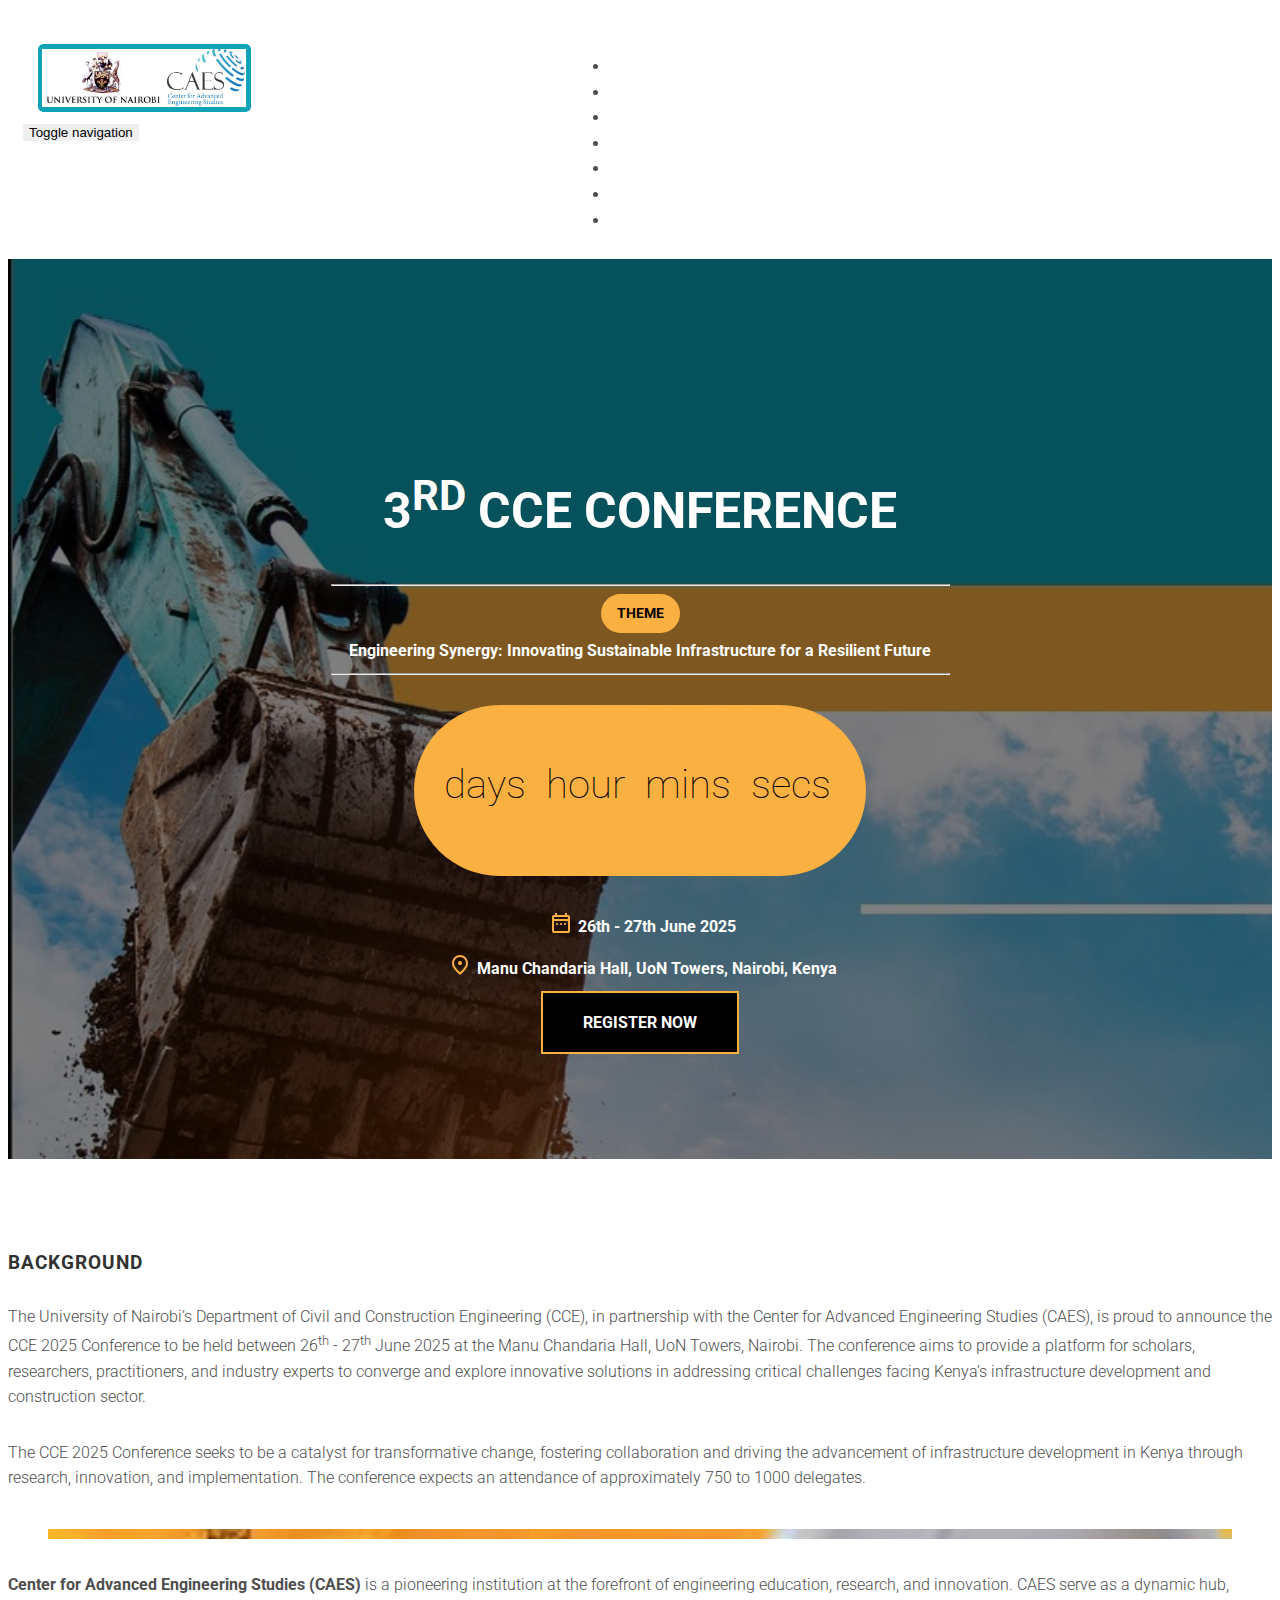
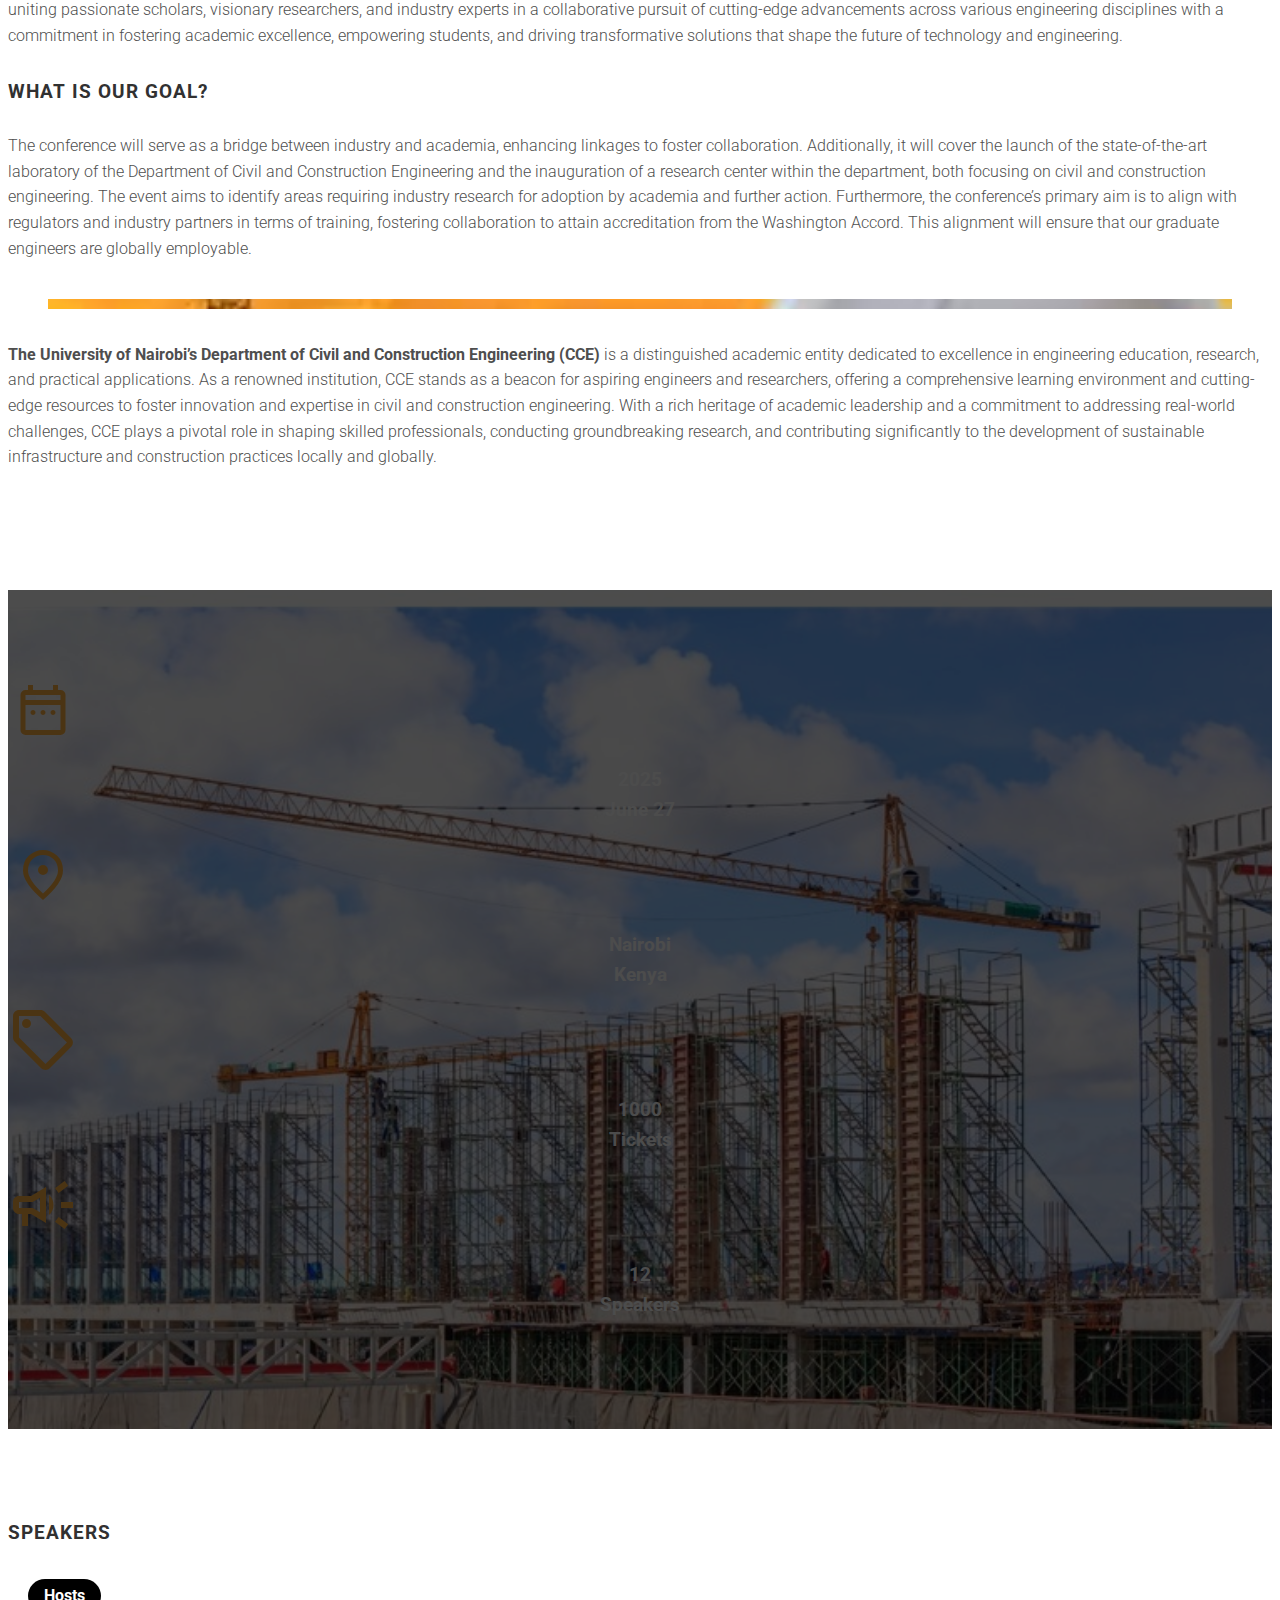
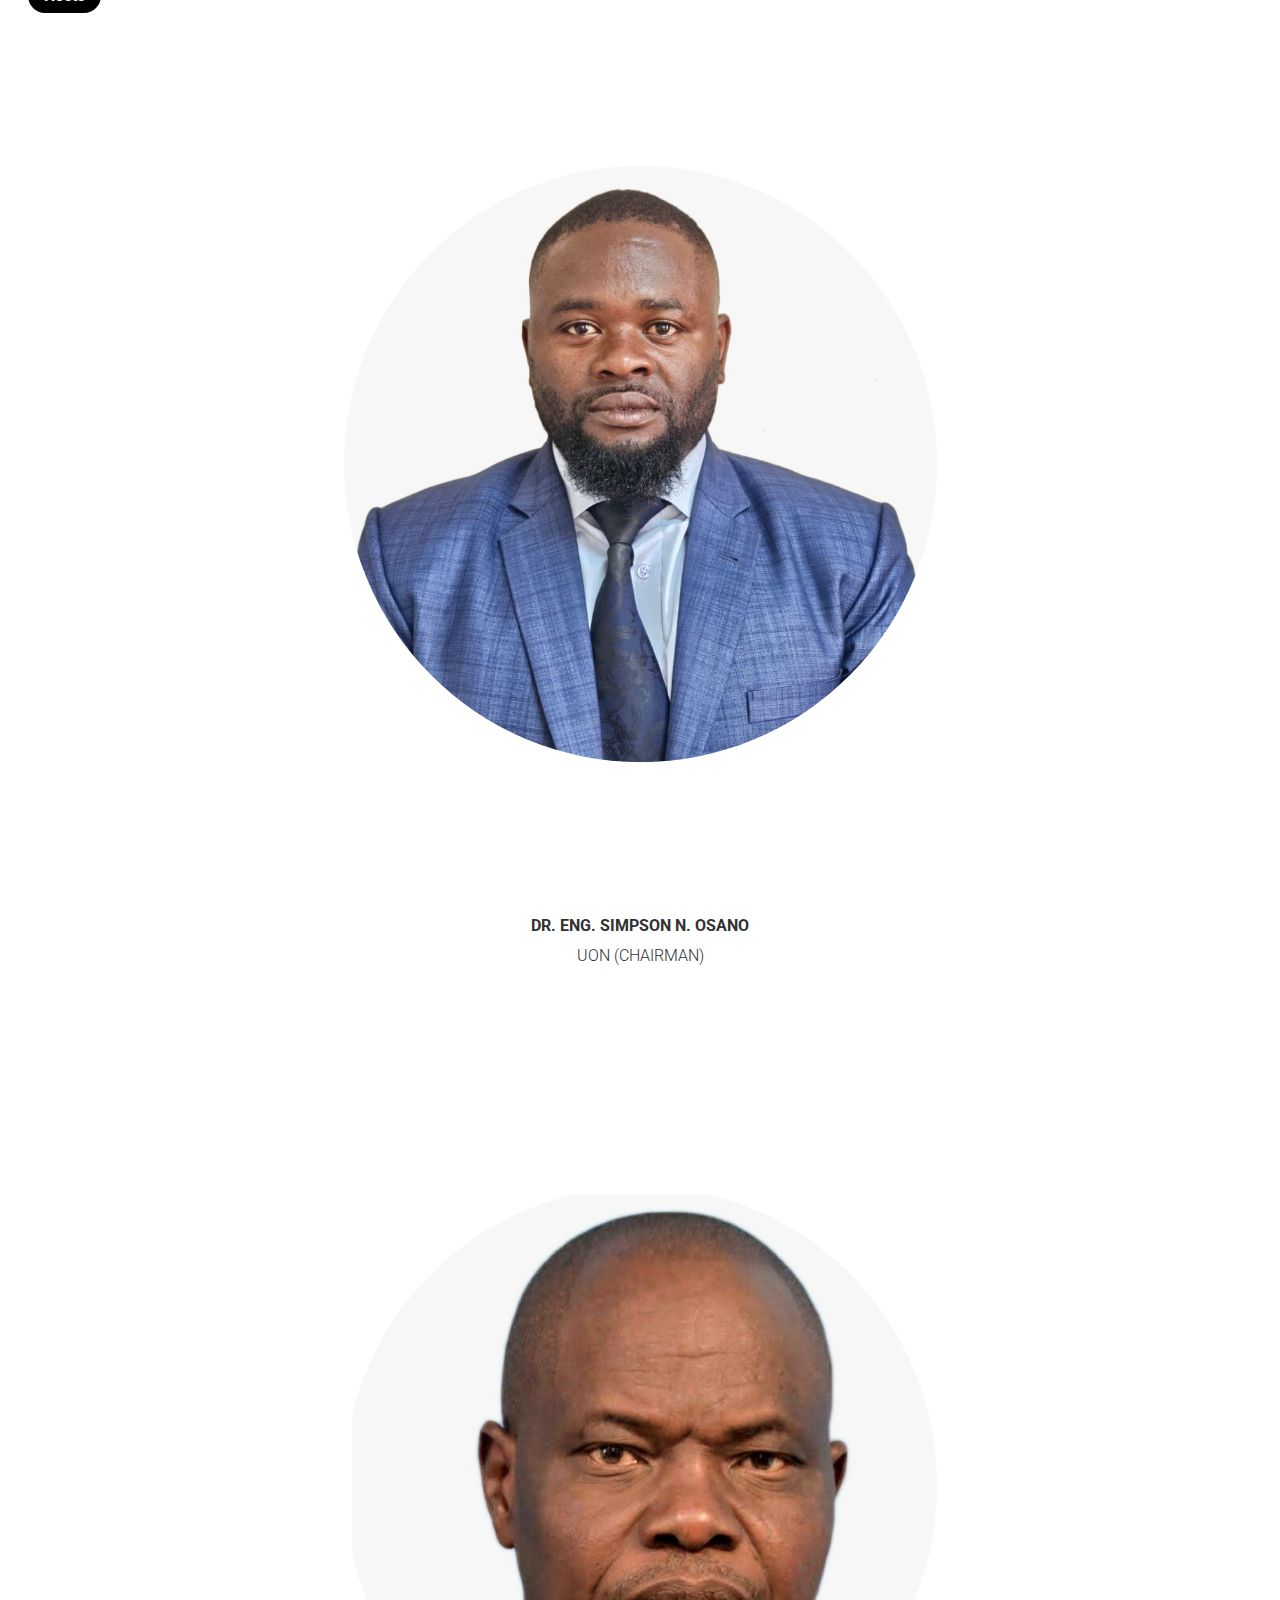
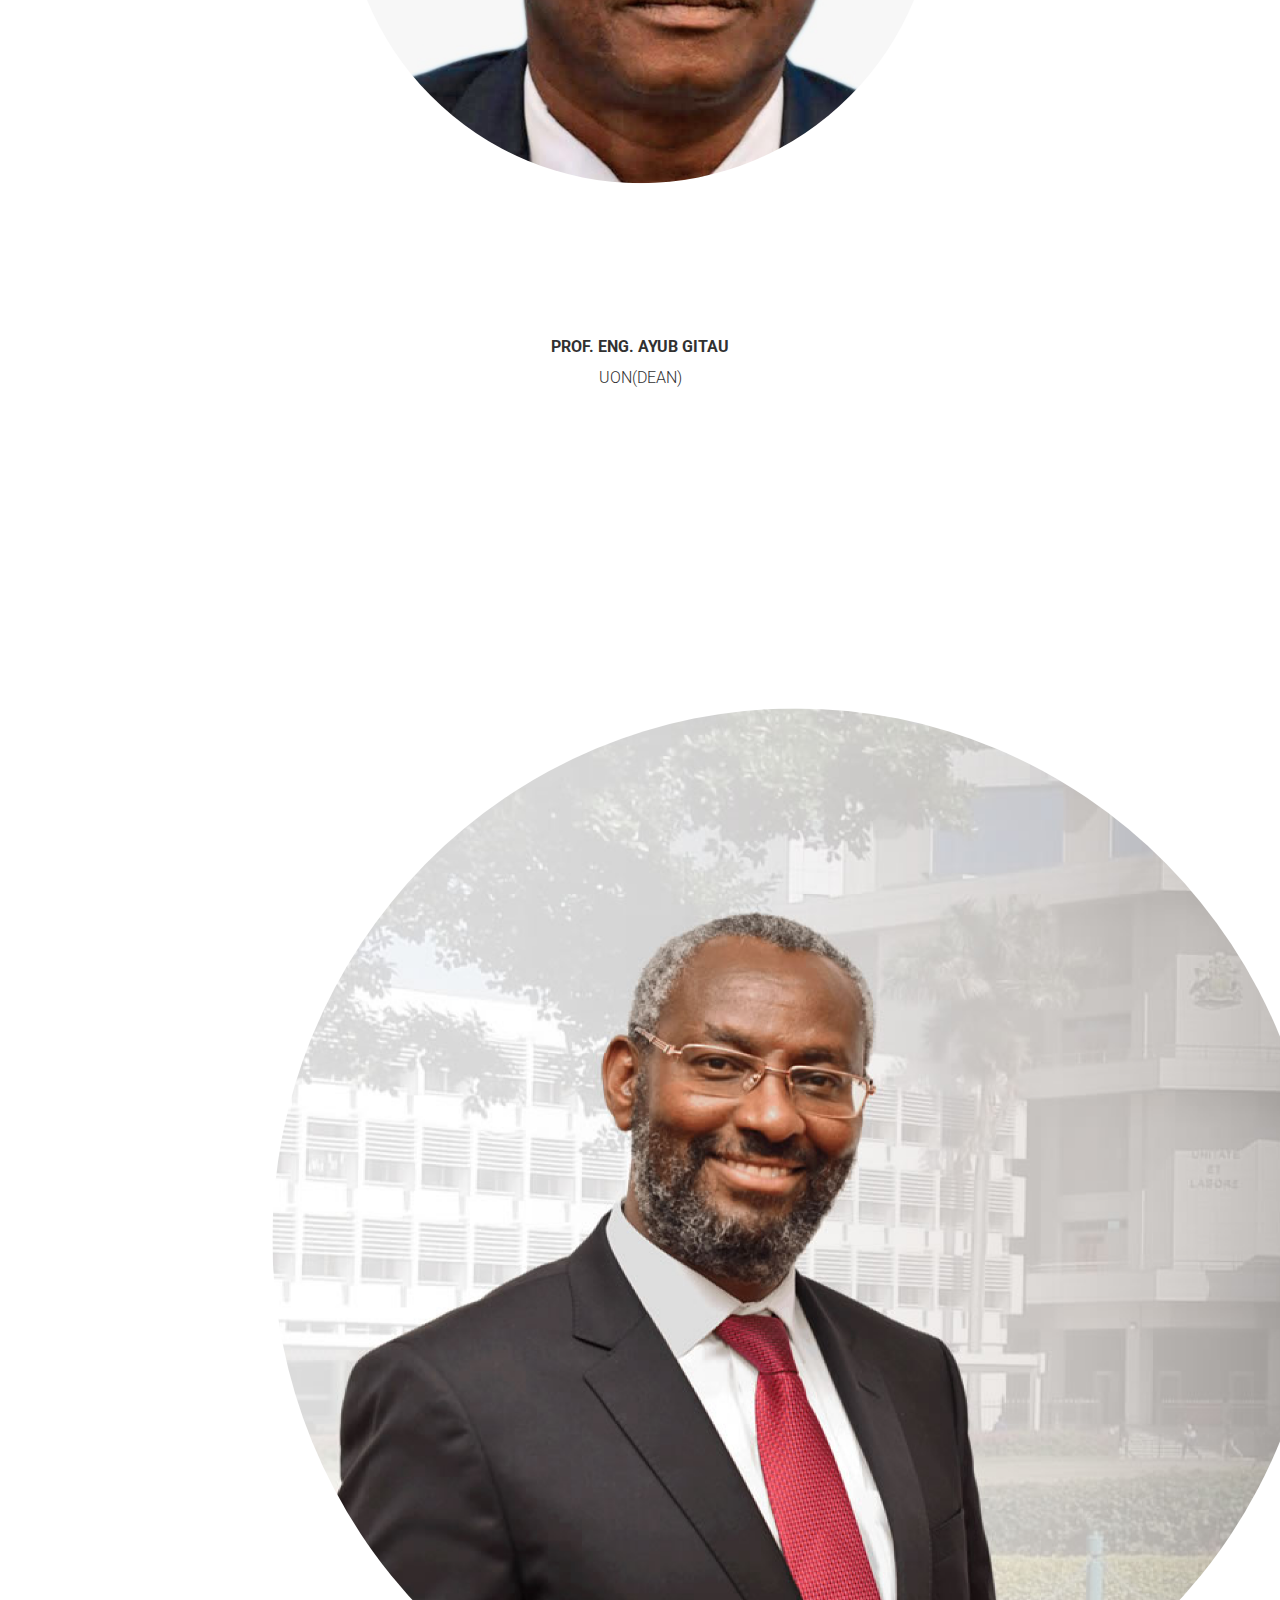
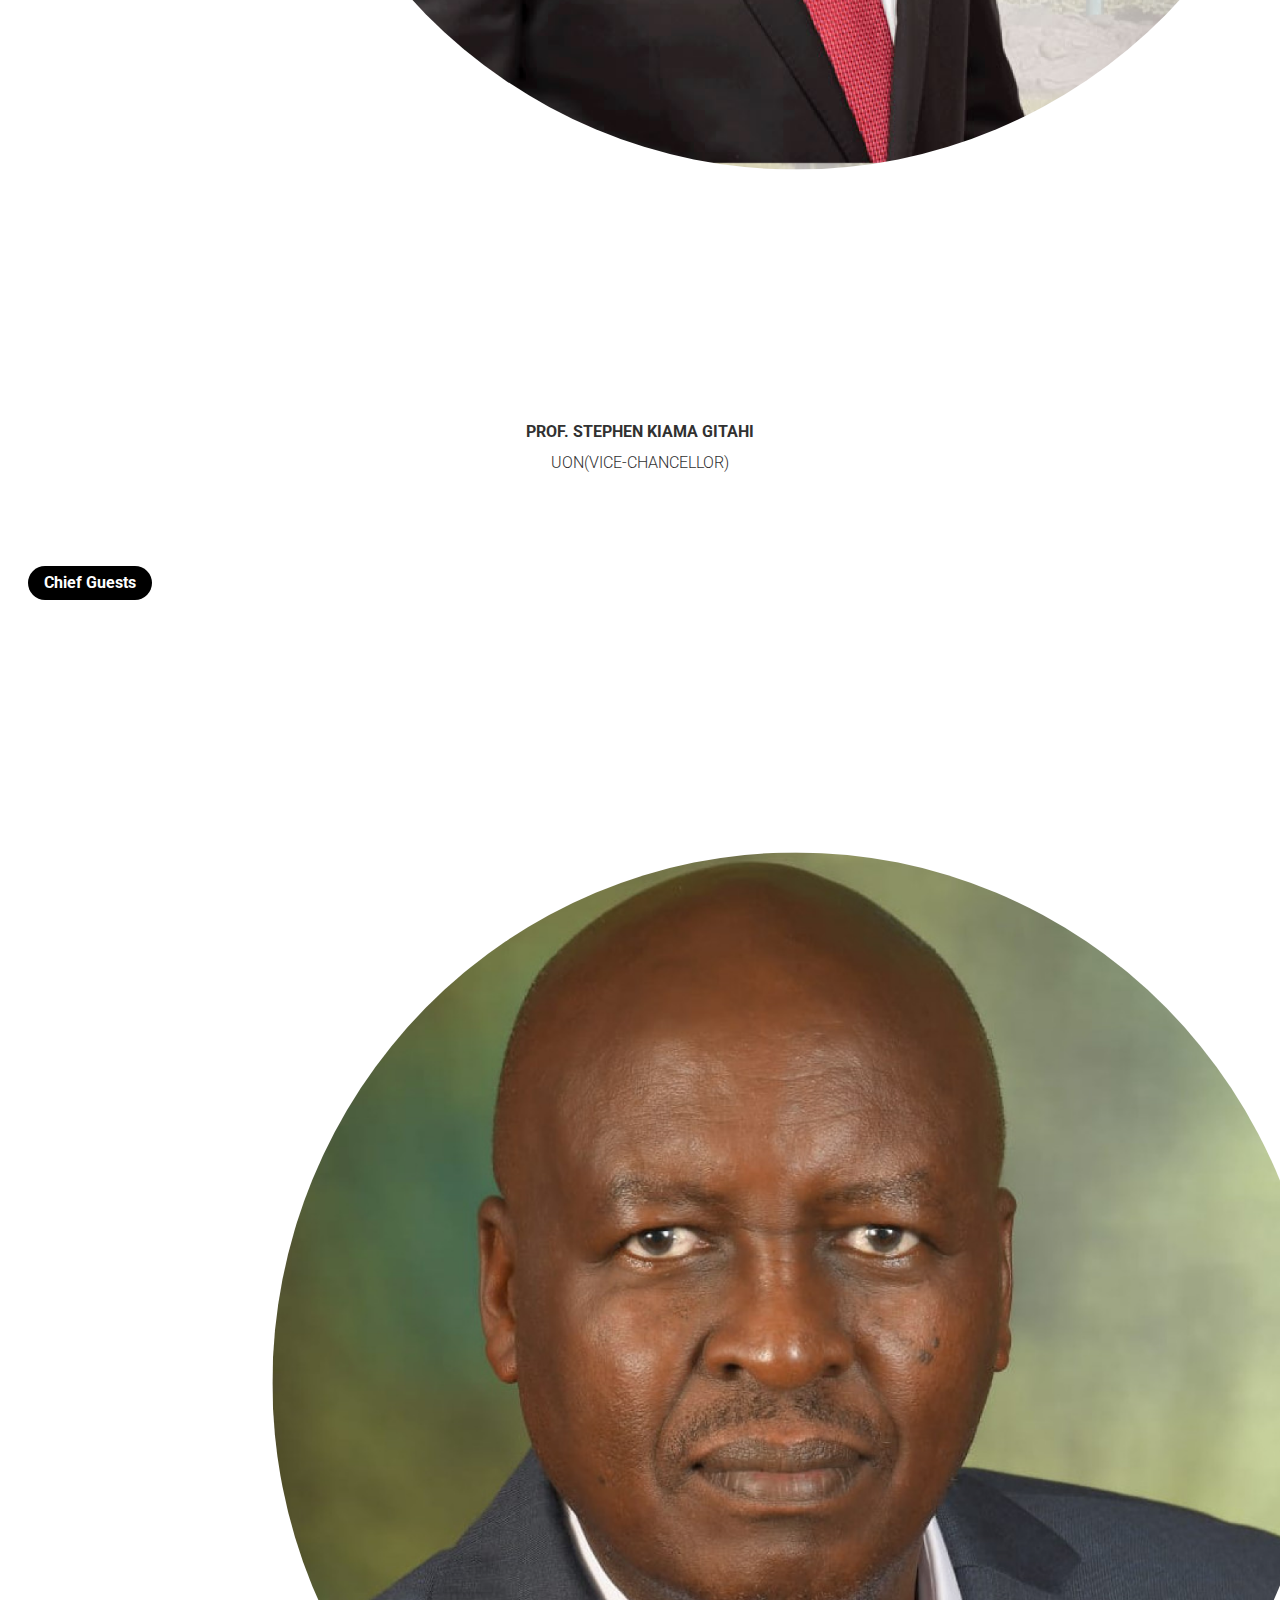
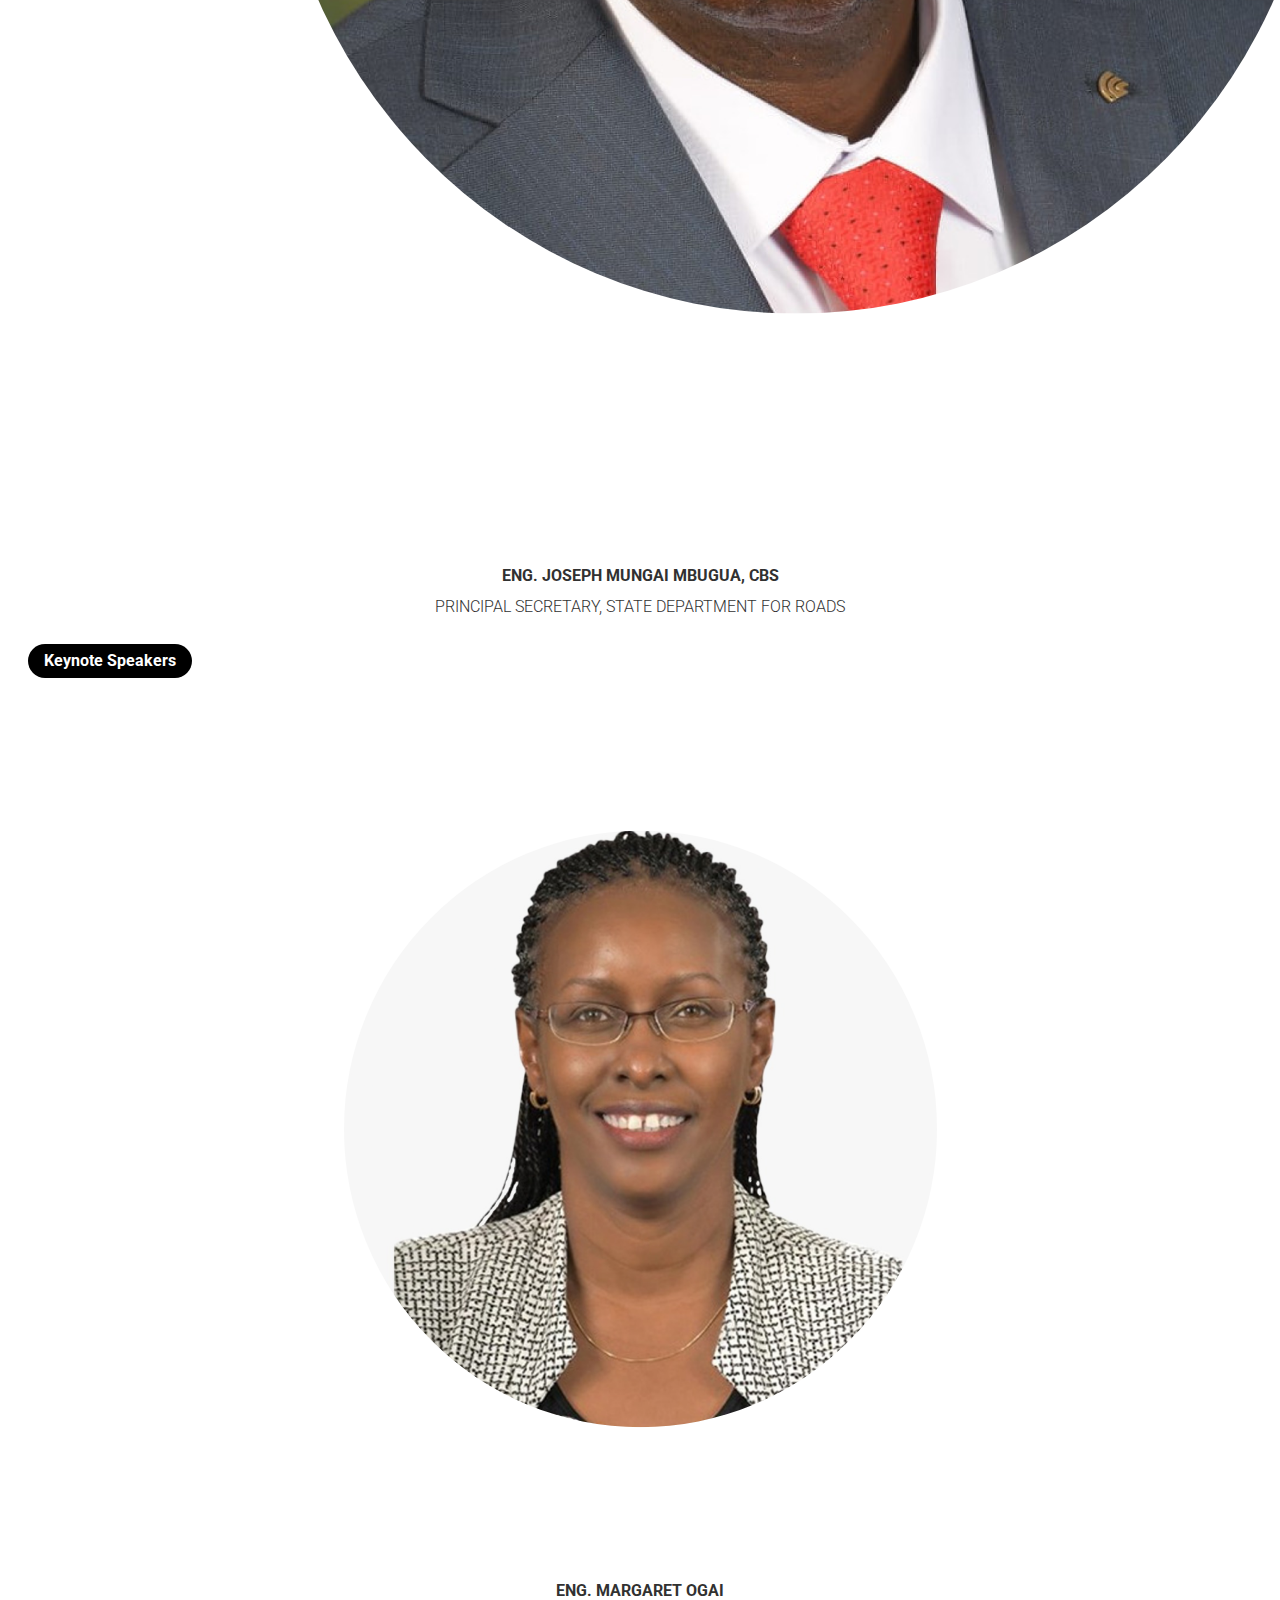
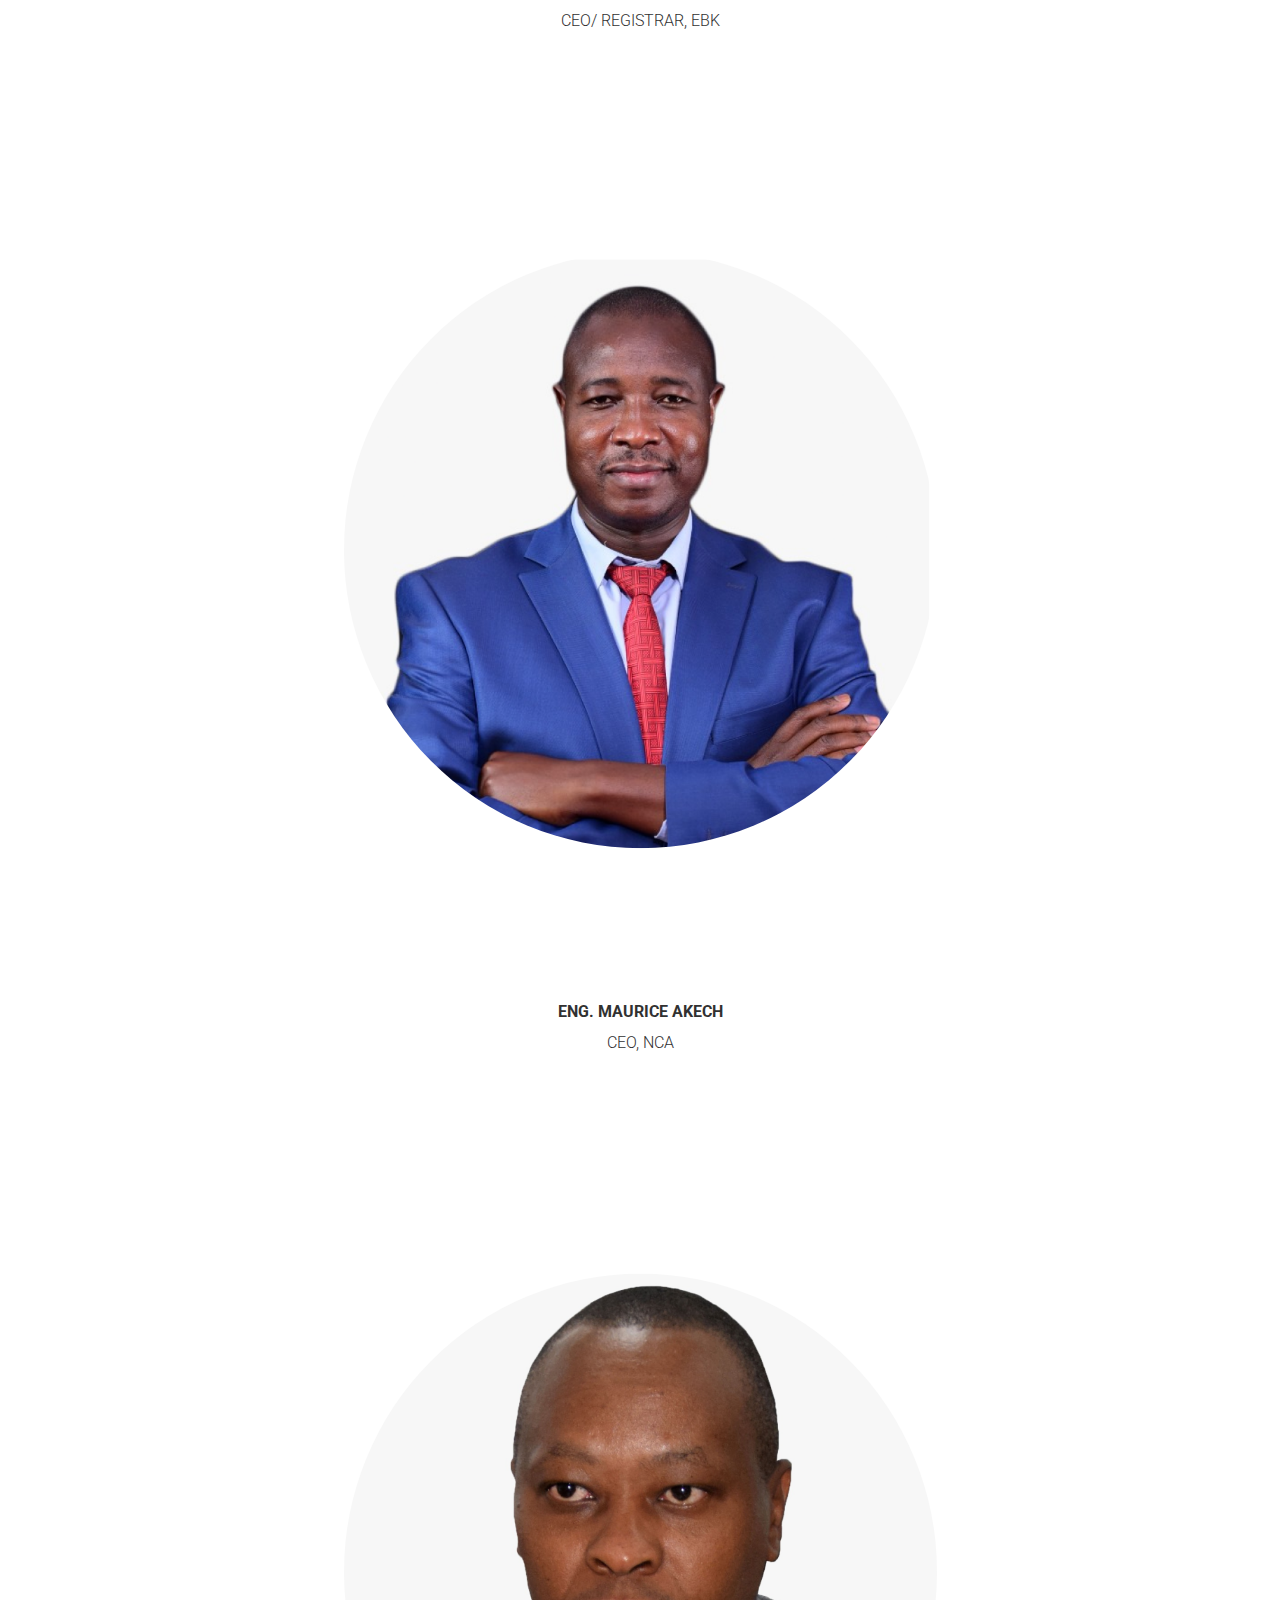
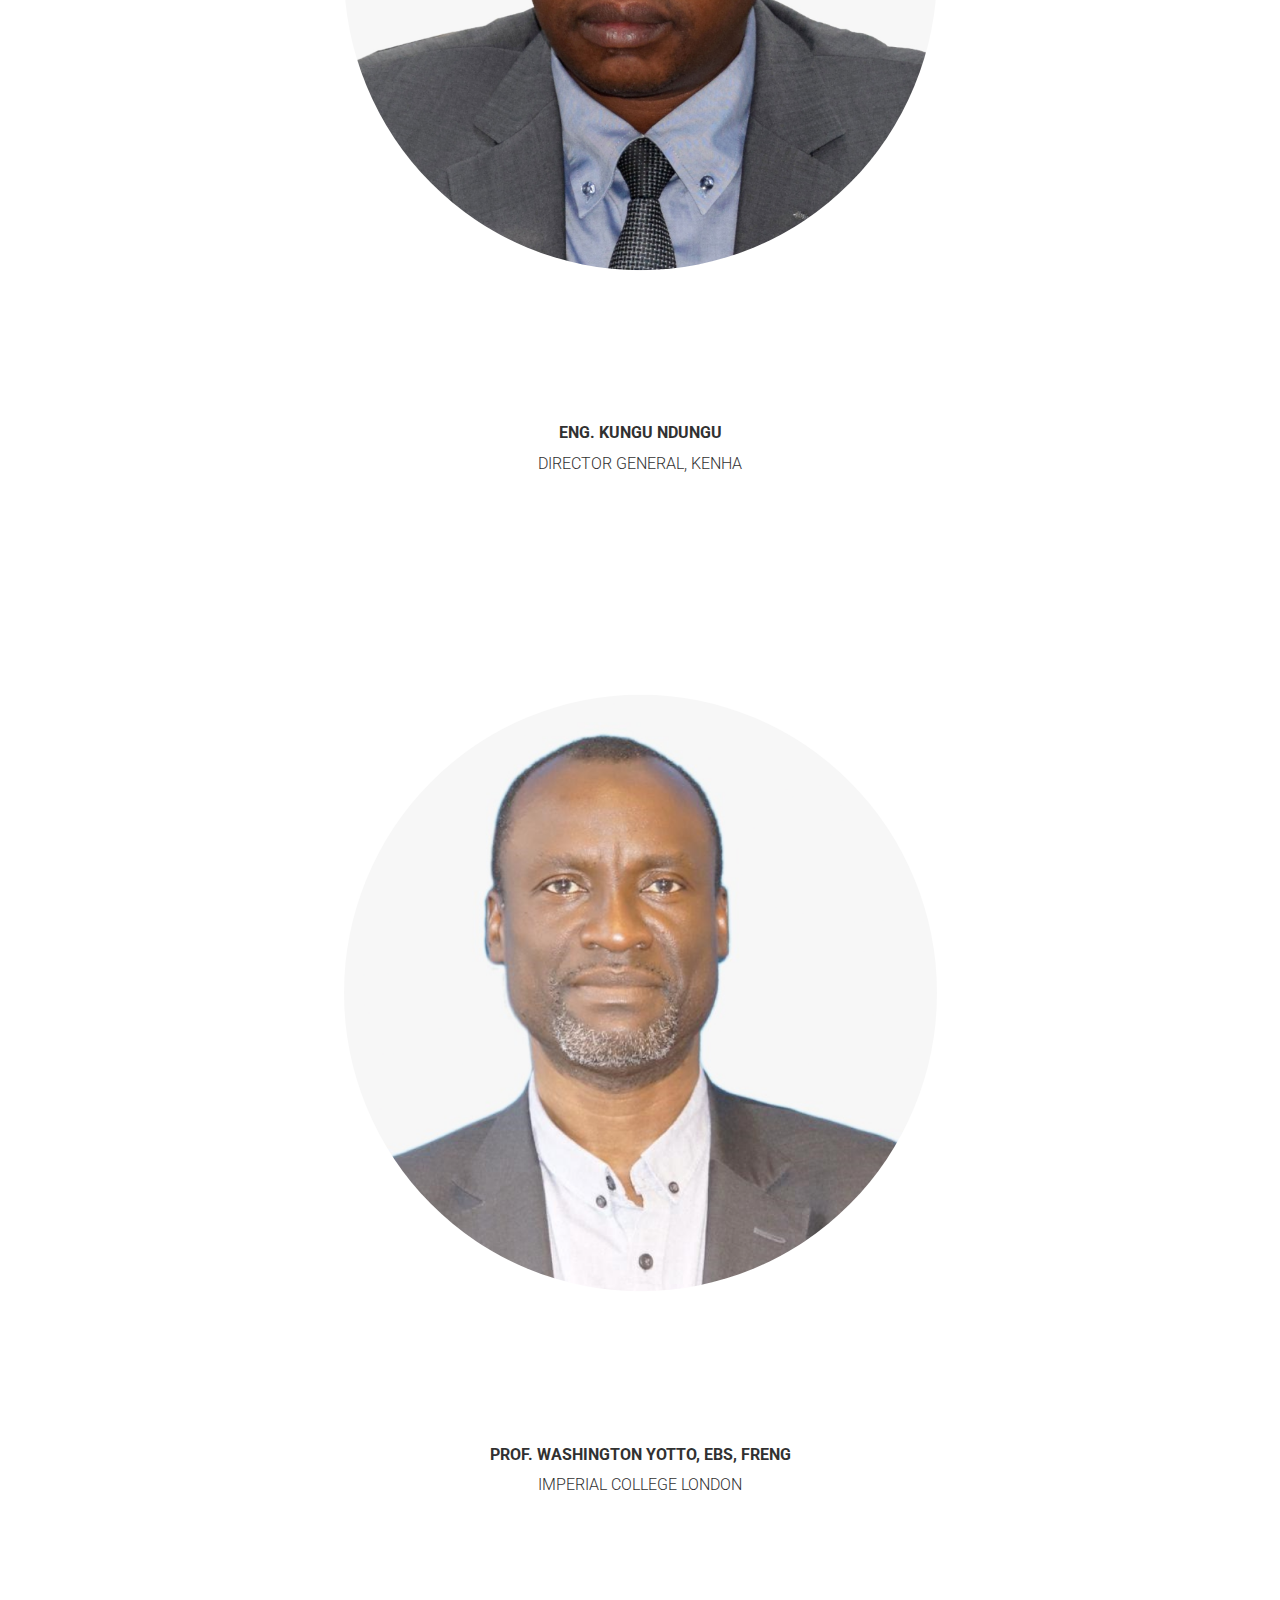
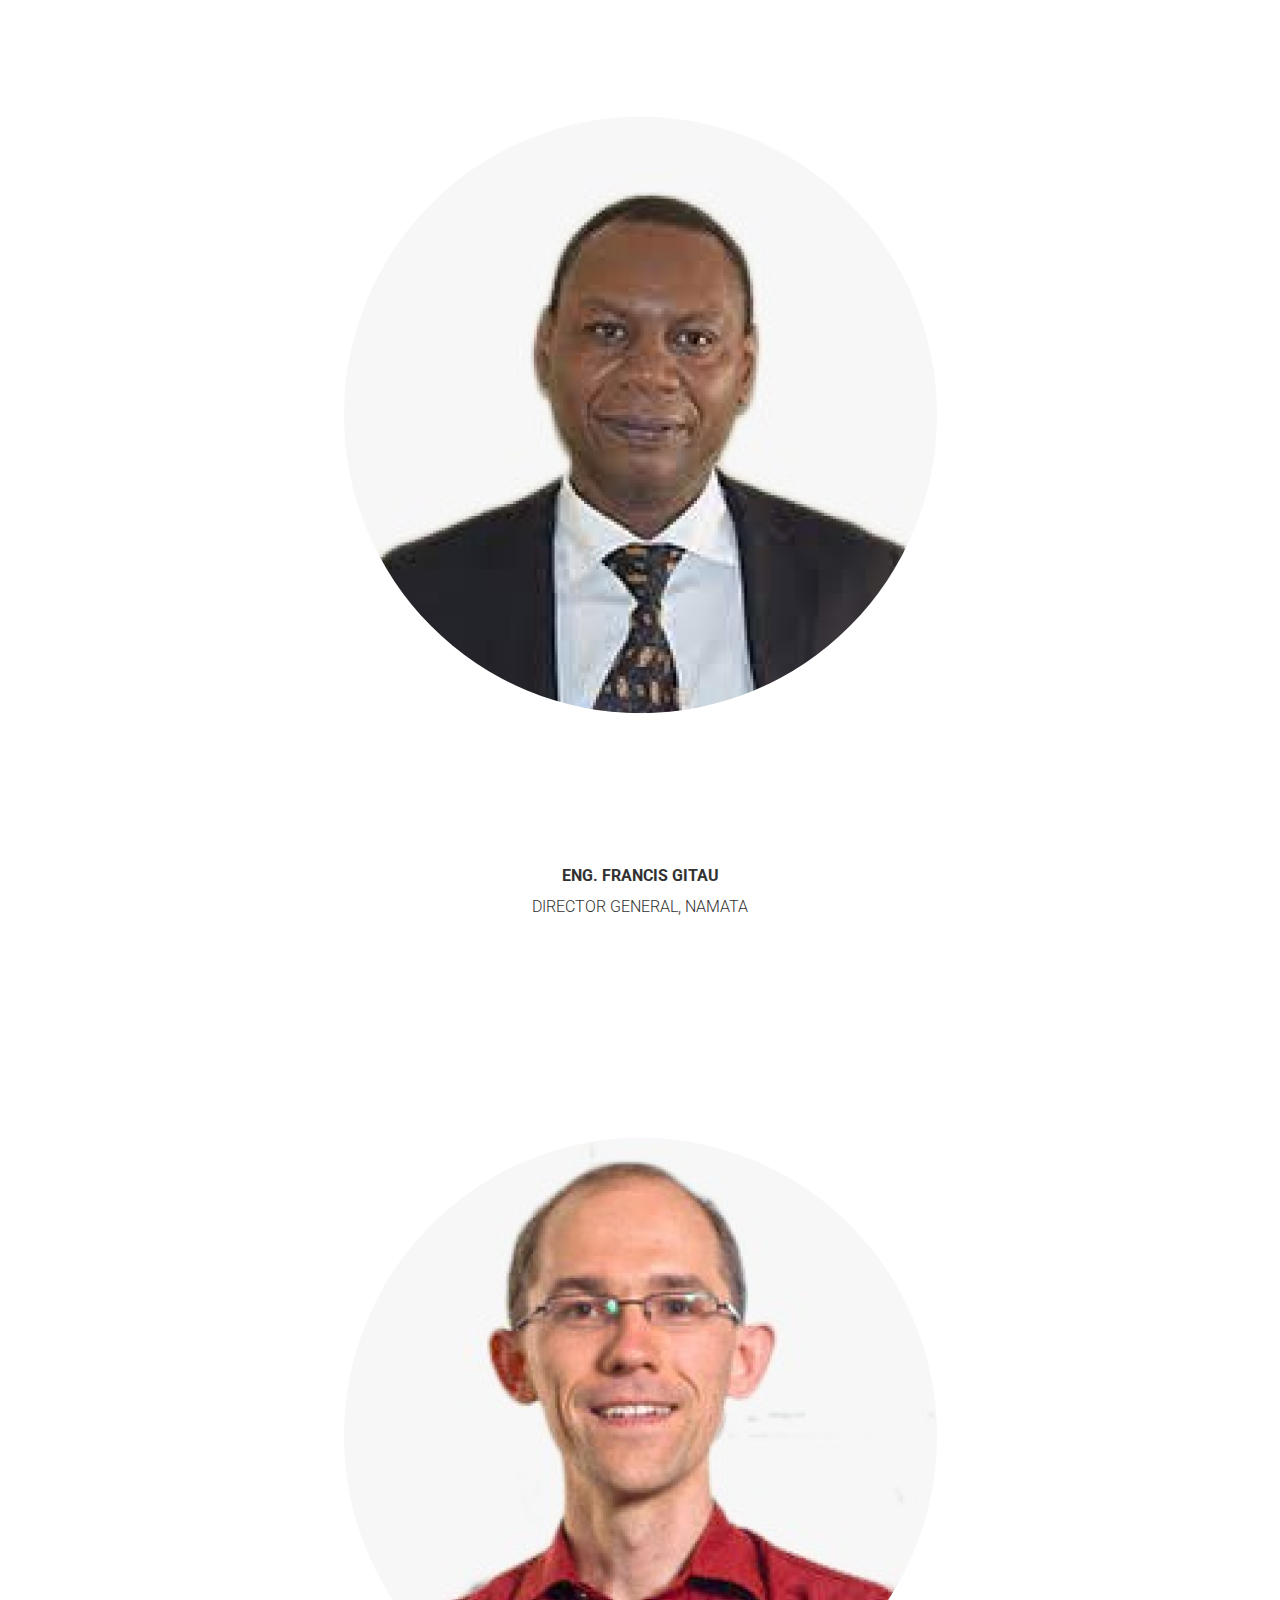
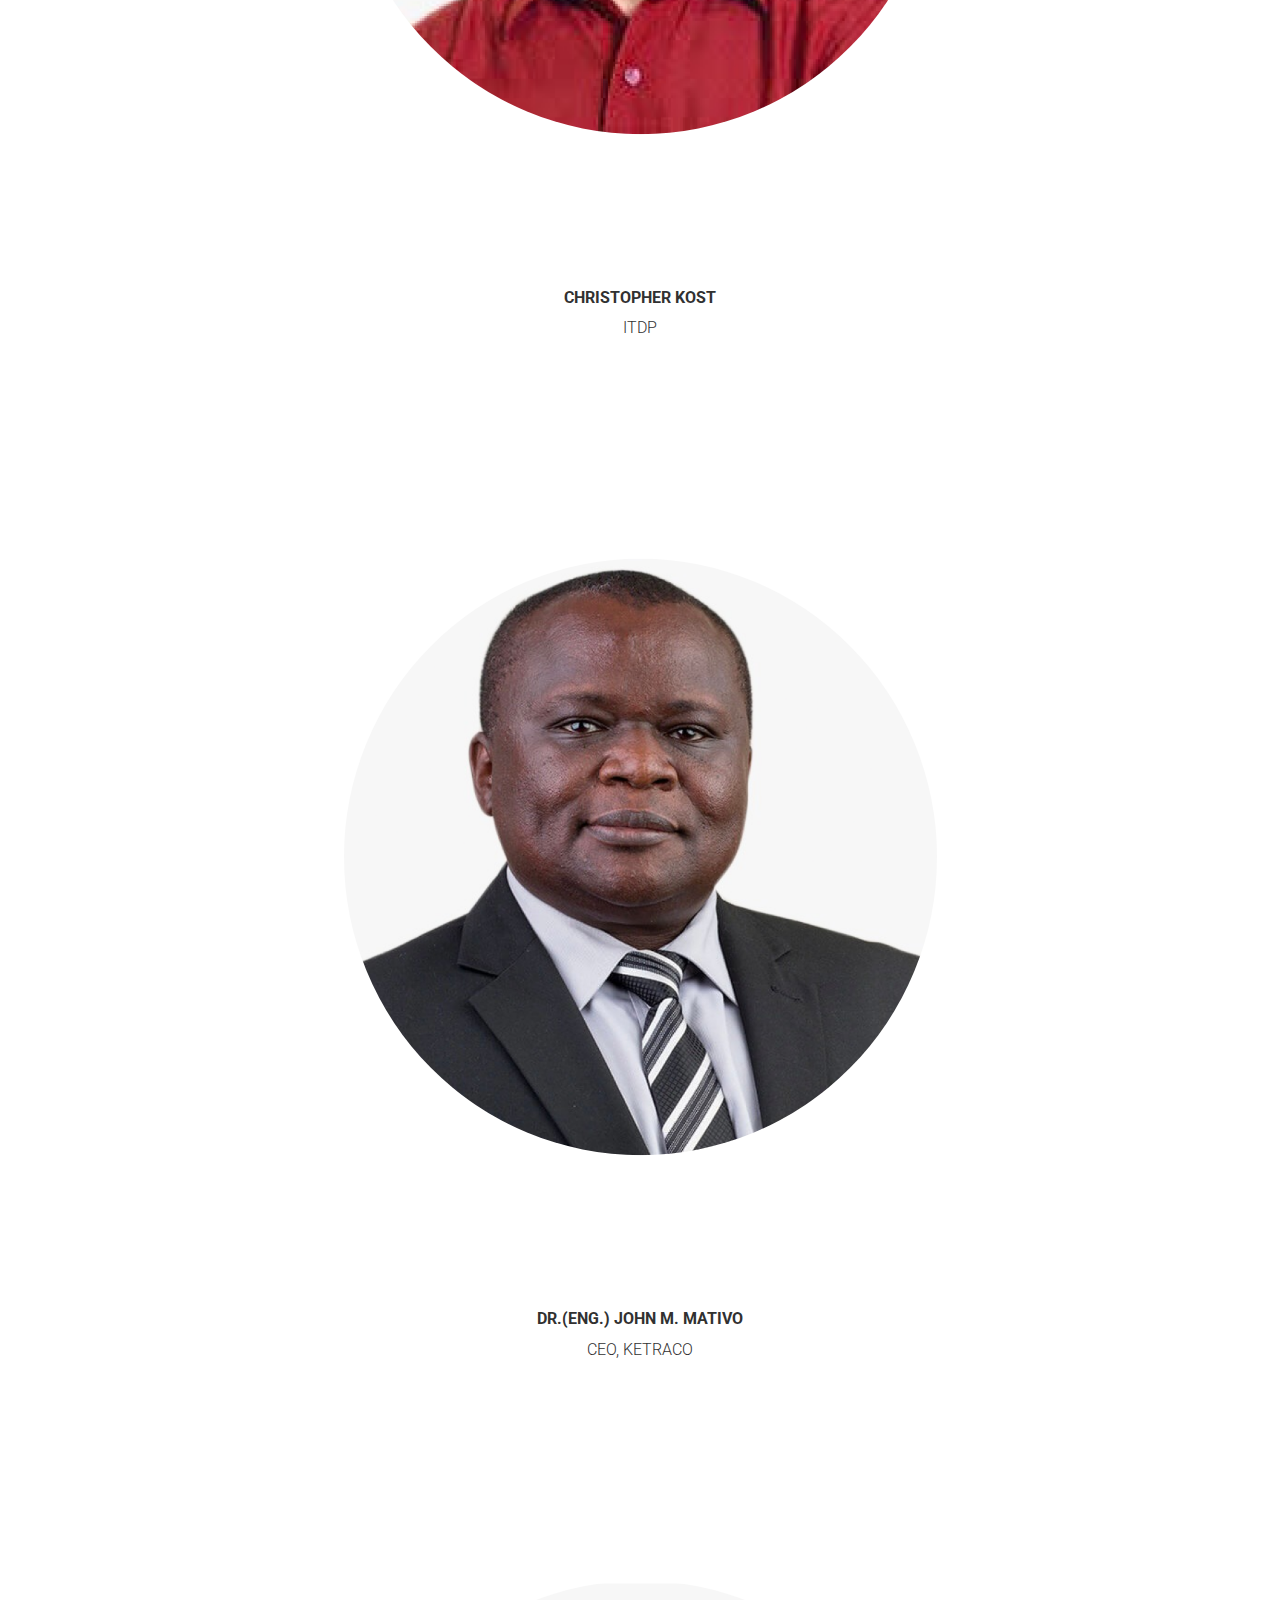
==== commit 01004a69: "Merge branch 'develop' into feature-home-page" ====
--- a/cec-conference/public/index.html
+++ b/cec-conference/public/index.html
@@ -5,11 +5,14 @@
     <meta charset="utf-8">
     <meta http-equiv="X-UA-Compatible" content="IE=edge">
     <meta name="viewport" content="width=device-width, initial-scale=1">
-    <title>CCE 2024 CONFERENCE</title>
+    <title>CCE 2025 CONFERENCE</title>
     <!-- css -->
     <link rel="stylesheet" href="./bower_components/bootstrap/dist/css/bootstrap.min.css">
     <link rel="stylesheet" href="./bower_components/ionicons/css/ionicons.min.css">
     <link rel="stylesheet" href="./assets/css/main.css">
+    <link rel="preconnect" href="https://fonts.googleapis.com">
+<link rel="preconnect" href="https://fonts.gstatic.com" crossorigin>
+<link href="https://fonts.googleapis.com/css2?family=Braah+One&display=swap" rel="stylesheet">
     <link rel="icon" href="./assets/images/icons/favicon.png" type="image/x-icon">
 </head>
 
@@ -22,7 +25,7 @@
                     <a class="logo" href="./index.html">
                         <!-- logo image  -->
                         <img class="cceLogo" src="./assets/images/logo.png" alt="Logo">
-                        <a CIVIL AND CONSTRUCTION ENGINEERING (CCE) 2024 CONFERENCE>
+                        <a CIVIL AND CONSTRUCTION ENGINEERING (CCE) 2025 CONFERENCE>
                         </a>
                 </div>
                 <button type="button" class="navbar-toggle collapsed" data-toggle="collapse" data-target="#navbar-items"
@@ -50,12 +53,14 @@
 
     <header id="site-header" class="site-header valign-center">
         <div class="intro">
-            <!-- <h2>27th - 29th June 2024 | Manu Chandaria Hall, UoN Towers, Nairobi</h2> -->
-            <h1 class="event-name">CIVIL AND CONSTRUCTION ENGINEERING (CCE) 2024 CONFERENCE </h1>
+            <!-- <h2>27th - 29th June 2025 | Manu Chandaria Hall, UoN Towers, Nairobi</h2> -->
+            <h1 class="event-name">
+3<sup>RD</sup> CCE Conference</h1>
             <hr>
             <div class="theme">THEME</div>
-            <p class="event-theme">Advancing Infrastructure Development: Research, Innovation, and Implementation for
-                Kenya’s Economic Transformation </p>
+            <p class="event-theme">Engineering Synergy: Innovating
+                Sustainable Infrastructure for a
+                Resilient Future </p>
             <hr>
             <div class="countdown">
                 <h1 id="count">
@@ -82,7 +87,7 @@
                             <path
                                 d="M320-400q-17 0-28.5-11.5T280-440q0-17 11.5-28.5T320-480q17 0 28.5 11.5T360-440q0 17-11.5 28.5T320-400Zm160 0q-17 0-28.5-11.5T440-440q0-17 11.5-28.5T480-480q17 0 28.5 11.5T520-440q0 17-11.5 28.5T480-400Zm160 0q-17 0-28.5-11.5T600-440q0-17 11.5-28.5T640-480q17 0 28.5 11.5T680-440q0 17-11.5 28.5T640-400ZM200-80q-33 0-56.5-23.5T120-160v-560q0-33 23.5-56.5T200-800h40v-80h80v80h320v-80h80v80h40q33 0 56.5 23.5T840-720v560q0 33-23.5 56.5T760-80H200Zm0-80h560v-400H200v400Zm0-480h560v-80H200v80Zm0 0v-80 80Z" />
                         </svg> </span>
-                    <div class="date-location-text"> 27th - 29th June 2024 </div>
+                    <div class="date-location-text"> 26th - 27th June 2025 </div>
 
                 </div>
             </div>
@@ -109,11 +114,11 @@
                     <h3 class="section-title">Background</h3>
                     <p>The University of Nairobi’s Department of Civil and Construction Engineering (CCE), in
                         partnership with the Center for Advanced Engineering Studies (CAES), is proud to announce the
-                        CCE 2024 Conference to be held between 27th - 28th June 2024 at the Manu Chandaria Hall, UoN
+                        CCE 2025 Conference to be held between 26<sup>th</sup> - 27<sup>th</sup> June 2025 at the Manu Chandaria Hall, UoN
                         Towers, Nairobi. The conference aims to provide a platform for scholars, researchers,
                         practitioners, and industry experts to converge and explore innovative solutions in addressing
                         critical challenges facing Kenya’s infrastructure development and construction sector.</p>
-                    <p>The CCE 2024 Conference seeks to be a catalyst for transformative change, fostering collaboration
+                    <p>The CCE 2025 Conference seeks to be a catalyst for transformative change, fostering collaboration
                         and driving the advancement of infrastructure development in Kenya through research, innovation,
                         and implementation. The conference expects an attendance of approximately 750 to 1000 delegates.
                     </p>
@@ -175,7 +180,7 @@
                             <path
                                 d="M320-400q-17 0-28.5-11.5T280-440q0-17 11.5-28.5T320-480q17 0 28.5 11.5T360-440q0 17-11.5 28.5T320-400Zm160 0q-17 0-28.5-11.5T440-440q0-17 11.5-28.5T480-480q17 0 28.5 11.5T520-440q0 17-11.5 28.5T480-400Zm160 0q-17 0-28.5-11.5T600-440q0-17 11.5-28.5T640-480q17 0 28.5 11.5T680-440q0 17-11.5 28.5T640-400ZM200-80q-33 0-56.5-23.5T120-160v-560q0-33 23.5-56.5T200-800h40v-80h80v80h320v-80h80v80h40q33 0 56.5 23.5T840-720v560q0 33-23.5 56.5T760-80H200Zm0-80h560v-400H200v400Zm0-480h560v-80H200v80Zm0 0v-80 80Z" />
                         </svg> </span>
-                    <h3 class="facts-text">2024<br>June 27</h3>
+                    <h3 class="facts-text">2025<br>June 27</h3>
                 </div>
                 <div class="col-sm-3">
                     <span class="icon">
@@ -463,61 +468,6 @@
                         Virtually</a>
                 </div>
             </div>
-
-            <!-- 
-            <form action="#" id="registration-form">
-                <div class="row">
-                    <div class="col-md-12" id="registration-msg" style="display:none;">
-                        <div class="alert"></div>
-                    </div>
-                    <div class="col-sm-6">
-                        <div class="form-group">
-                            <input type="text" class="form-control" placeholder="First Name" id="fname" name="fname"
-                                required>
-                        </div>
-                        <div class="form-group">
-                            <input type="text" class="form-control" placeholder="Last Name" id="lname" name="lname"
-                                required>
-                        </div>
-                        <div class="form-group">
-                            <input type="email" class="form-control" placeholder="Email" id="email" name="email"
-                                required>
-                        </div>
-                        <div class="form-group">
-                            <input type="text" class="form-control" placeholder="Phone" id="cell" name="cell" required>
-                        </div>
-                    </div>
-                    <div class="col-sm-6">
-                        <div class="form-group">
-                            <input type="text" class="form-control" placeholder="Address" id="address" name="address"
-                                required>
-                        </div>
-                        <div class="form-group">
-                            <input type="text" class="form-control" placeholder="Zip Code" id="zip" name="zip" required>
-                        </div>
-                        <div class="form-group">
-                            <select class="form-control" name="city" id="city" required>
-                                <option readonly>City</option>
-                                <option>City Name 1</option>
-                                <option>City Name 2</option>
-                                <option>City Name 3</option>
-                                <option>City Name 4</option>
-                            </select>
-                        </div>
-                        <div class="form-group">
-                            <select class="form-control" name="program" id="program" required>
-                                <option readonly>Select Your Attendance Preference</option>
-                                <option>Physical Attendance</option>
-                                <option>Virtual Attendance</option>
-                            </select>
-                        </div>
-                    </div>
-                </div>
-                <div class="text-center mt20">
-                    <button type="submit" class="btn btn-black" id="registration-submit-btn">Submit</button>
-                </div>
-            </form> -->
-
         </div>
     </section>
     <section id="contribution" class="section  contribution">
@@ -623,8 +573,8 @@
             <!--  tabs-->
 
             <div class="w3-bar w3-black">
-                <button class="w3-bar-item w3-button" onclick="openDate('day1')">Day 1: 27th June 2024 </button>
-                <button class="w3-bar-item w3-button" onclick="openDate('day2')">Day 2: 28th June 2024</button>
+                <button class="w3-bar-item w3-button" onclick="openDate('day1')">Day 1: 27th June 2025 </button>
+                <button class="w3-bar-item w3-button" onclick="openDate('day2')">Day 2: 28th June 2025</button>
             </div>
             <!-- schedule -->
 
@@ -1355,7 +1305,7 @@
         <div class="container">
             <div class="row">
                 <div class="col-md-12">
-                    <h3 class="section-title">CCE 2024 Conference</h3>
+                    <h3 class="section-title">CCE 2025 Conference</h3>
                 </div>
             </div>
             <div> <iframe class="conference-video" height="400"
--- a/cec-conference/public/assets/css/main.css
+++ b/cec-conference/public/assets/css/main.css
@@ -1,7 +1,7 @@
 /* 
  * 1. Google Font
  */
-@import url(http://fonts.googleapis.com/css?family=Roboto:300,400,700);
+ @import url(http://fonts.googleapis.com/css?family=Roboto:300,400,700);
 
 /* 
  * 2.0 Global Style
